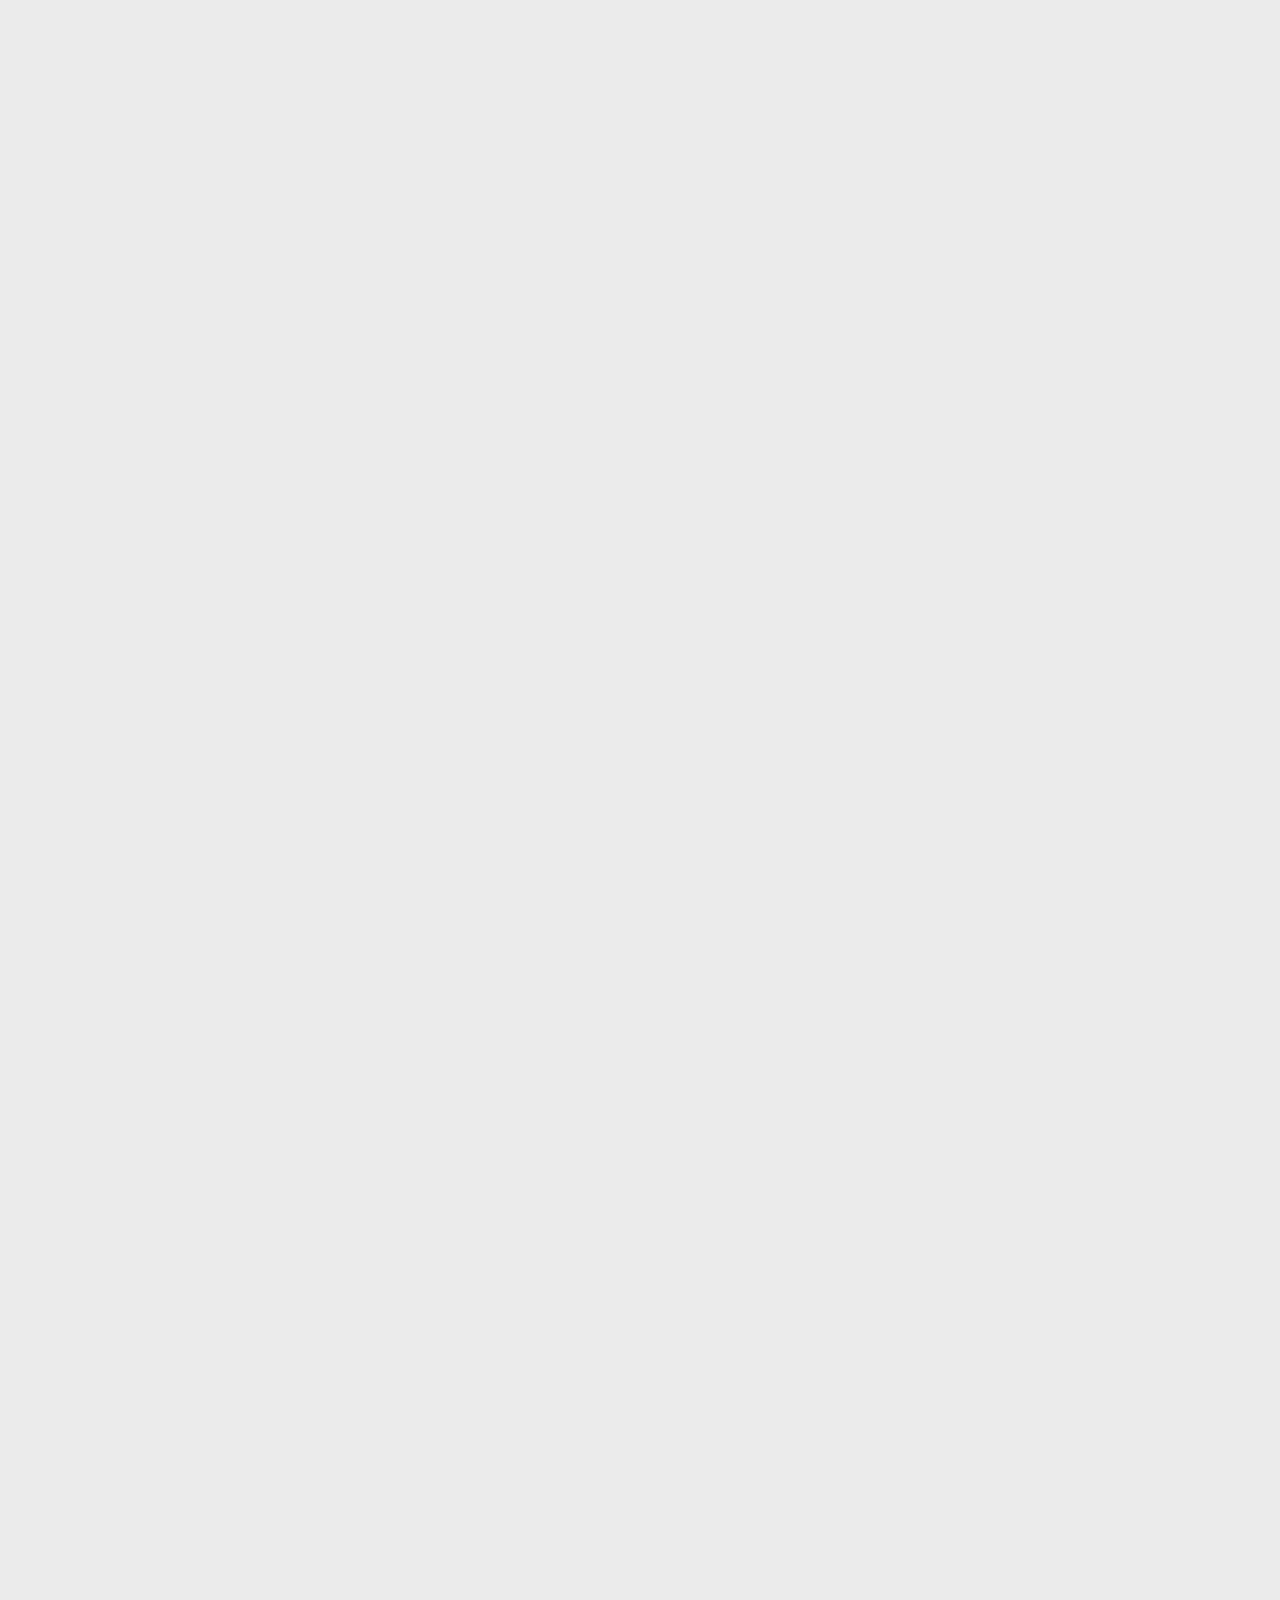
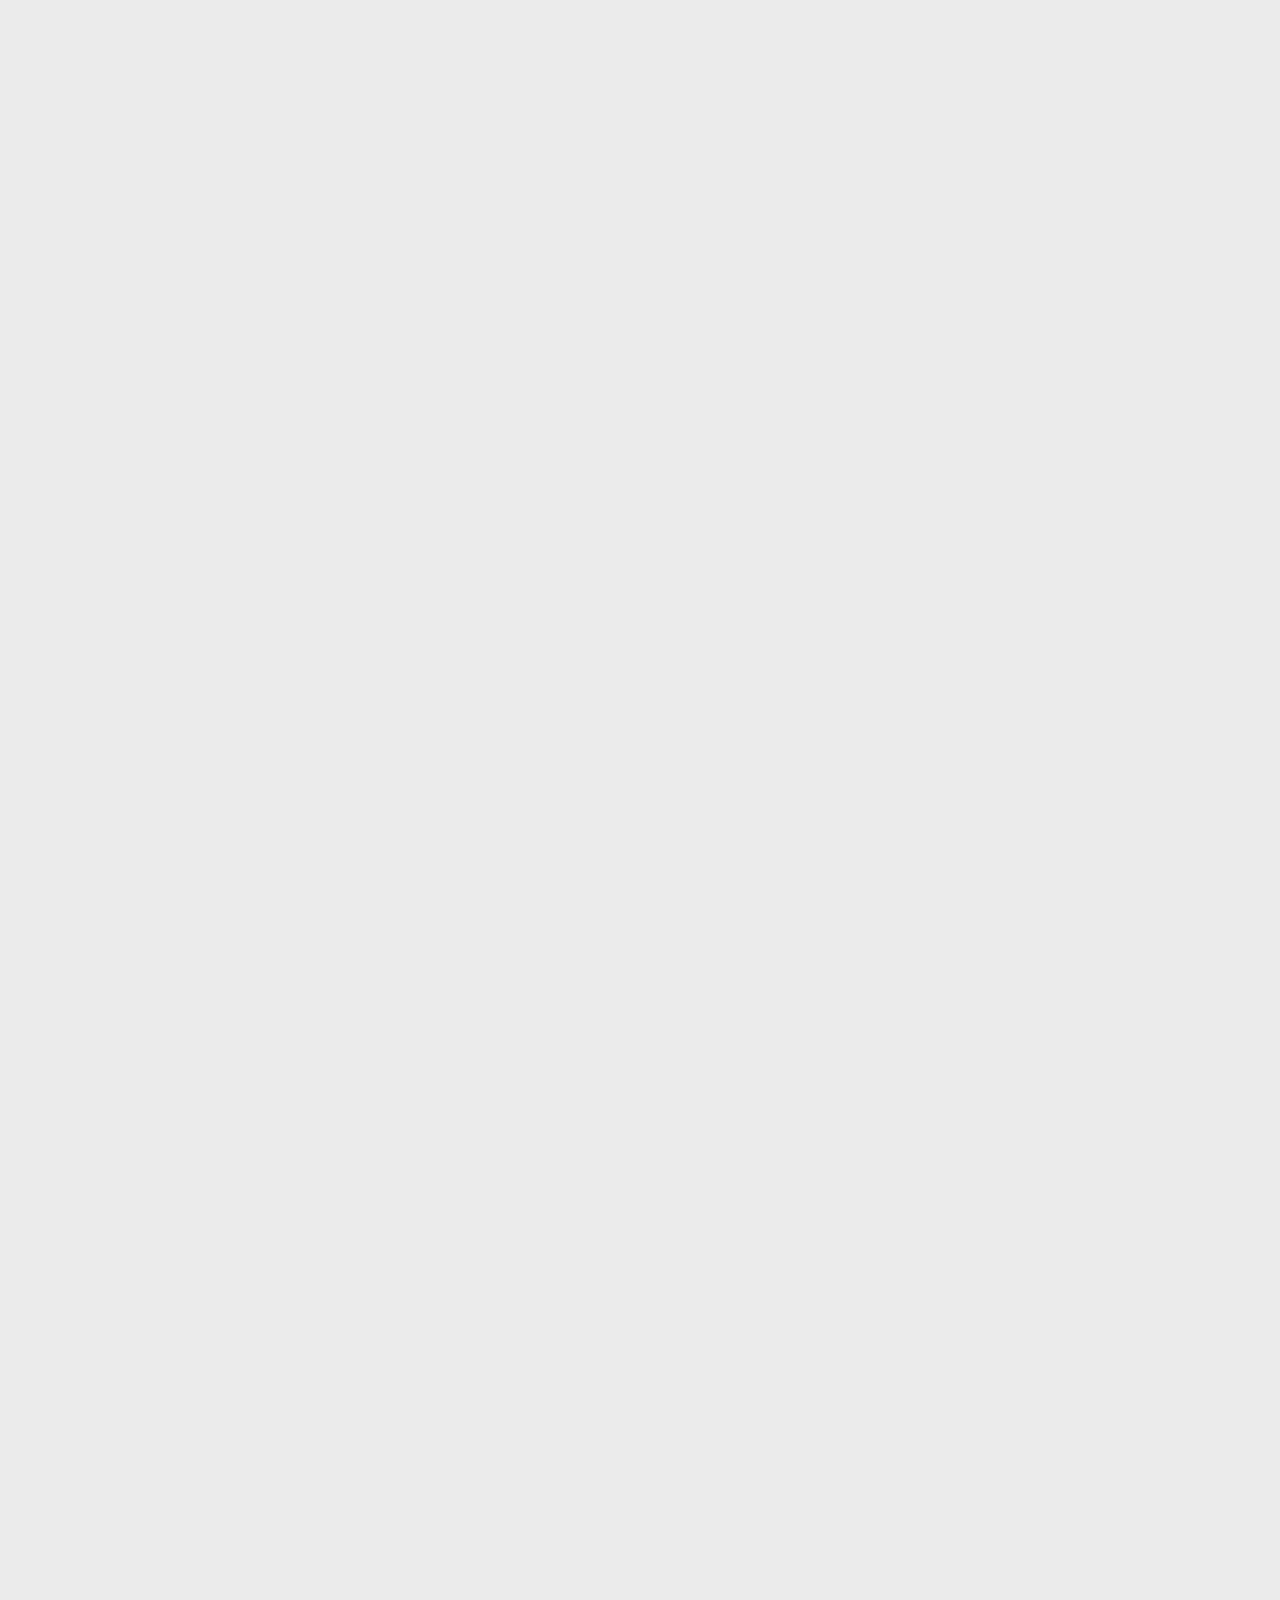
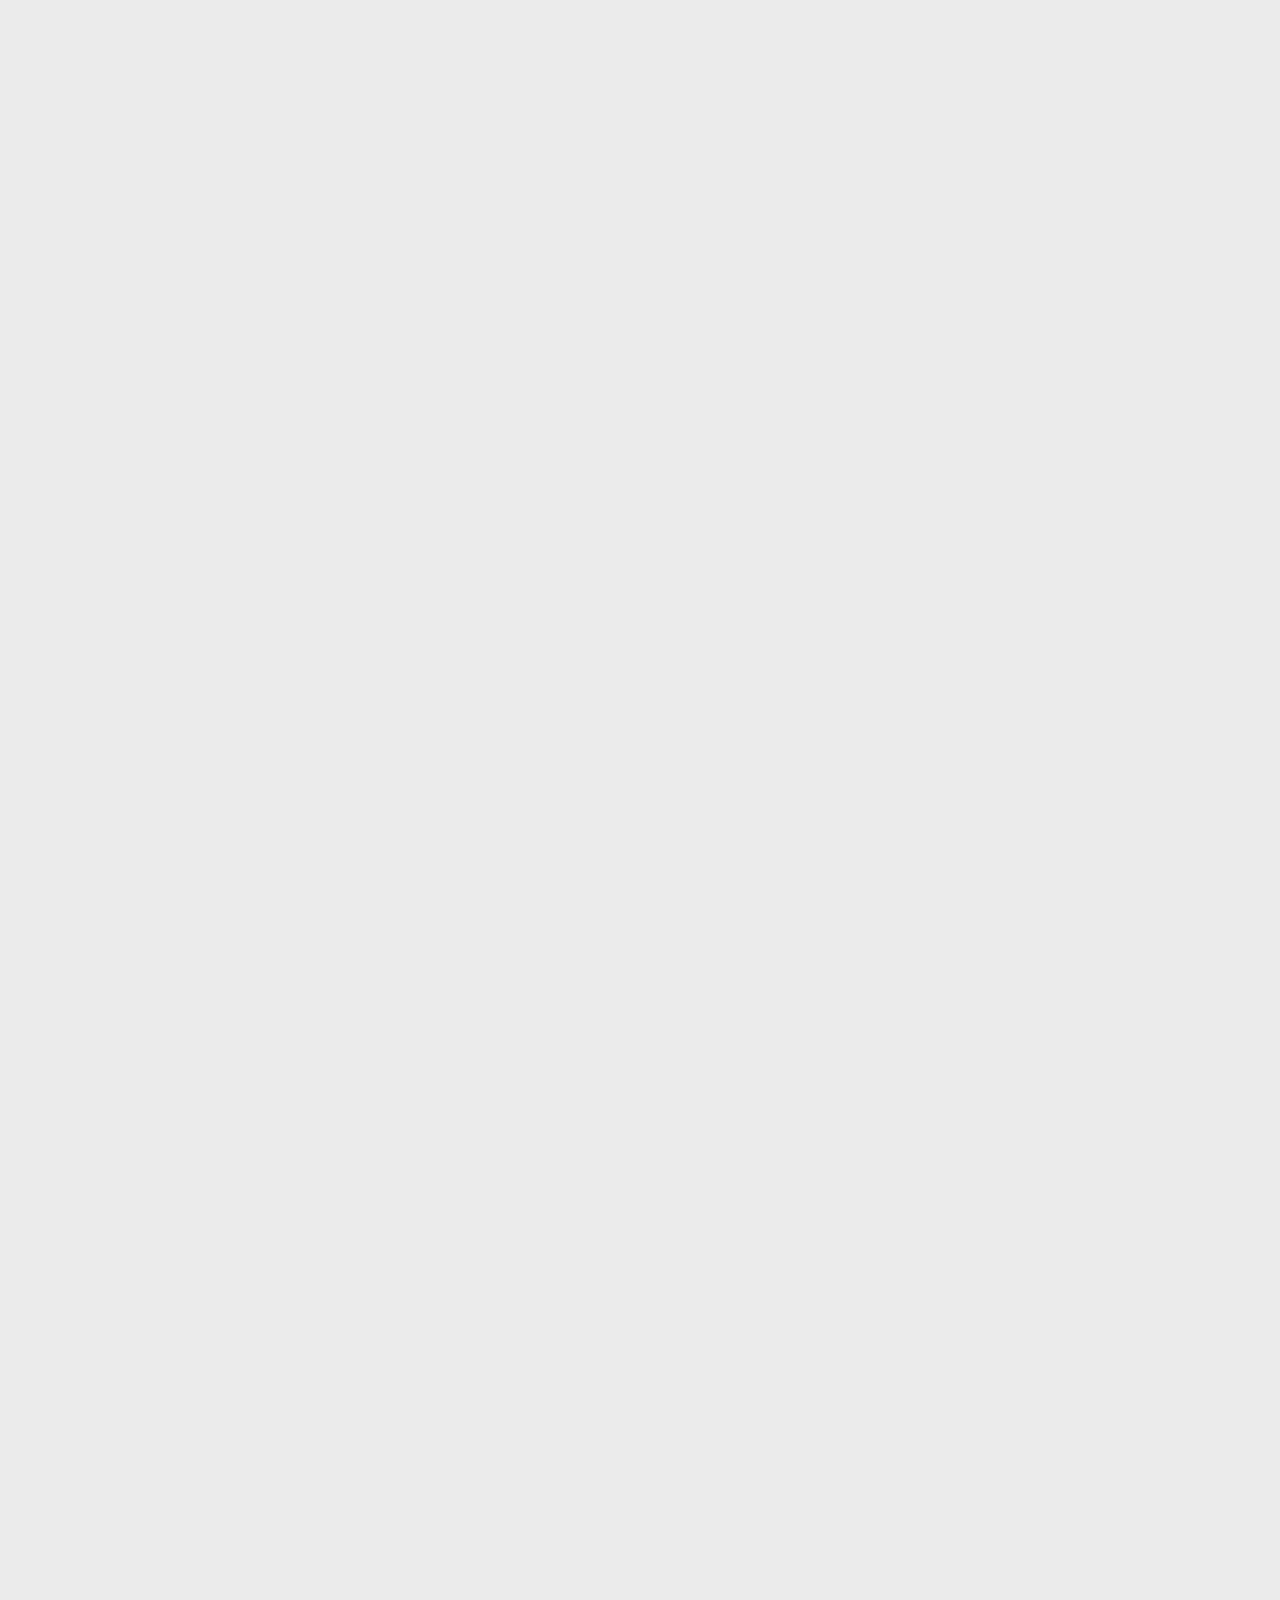
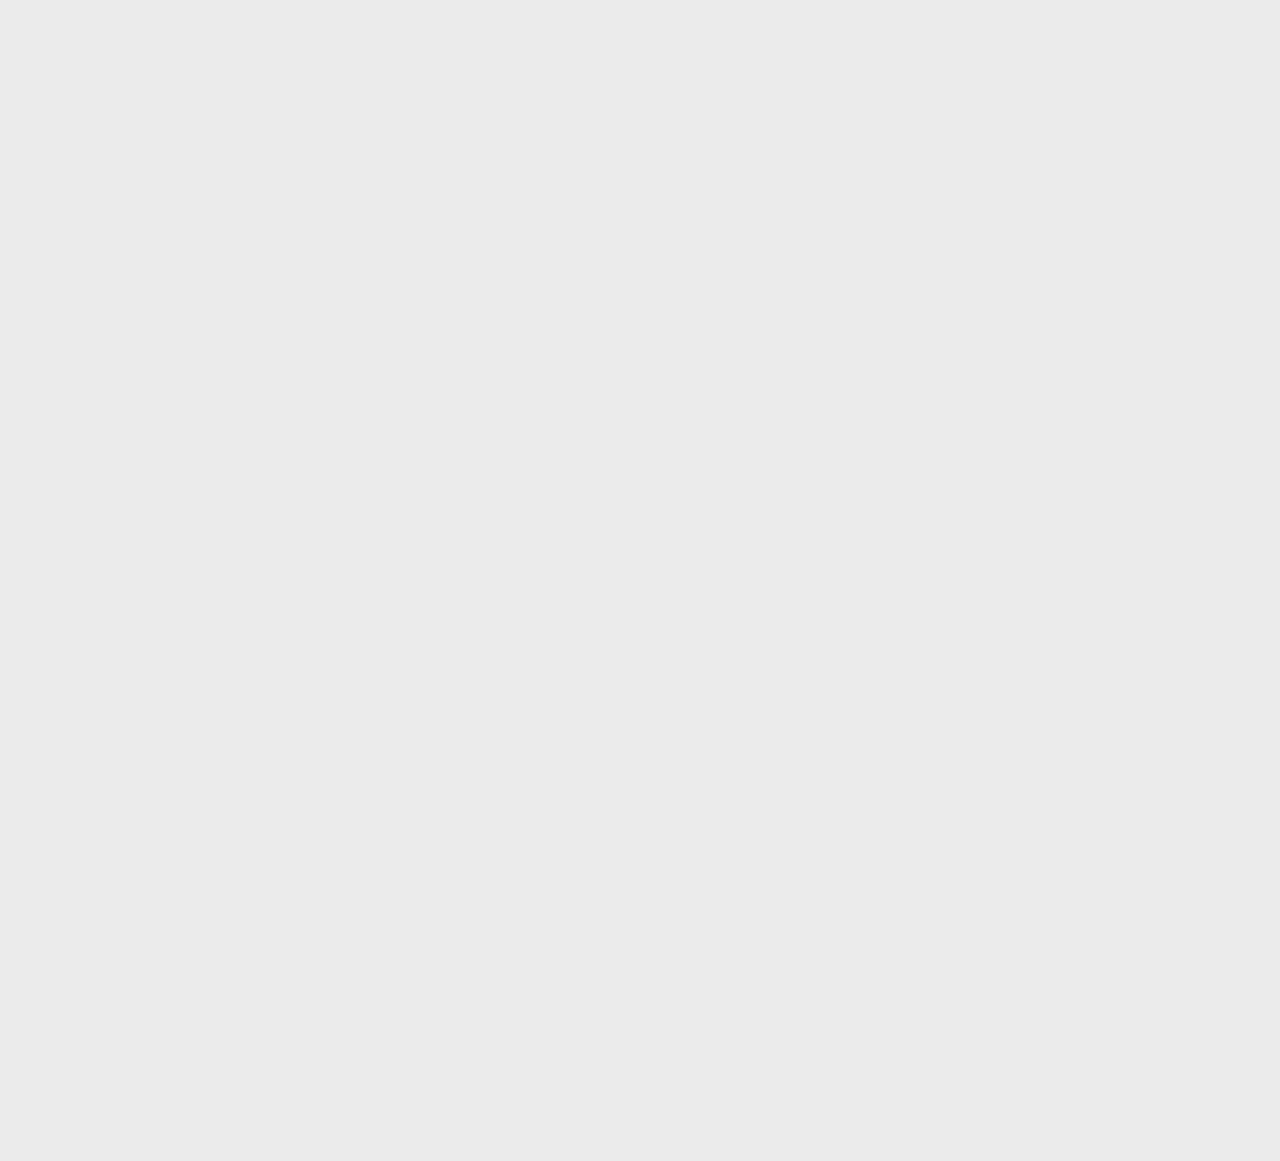
==== index.html @ 54cf33bc "m1: init copy from CSO" ====
<!DOCTYPE html PUBLIC "-//W3C//DTD XHTML 1.0 Transitional//EN" "http://www.w3.org/TR/xhtml1/DTD/xhtml1-transitional.dtd">
<!--[if lt IE 7]>		  <html class="no-js ie ie6 oldie" xmlns="http://www.w3.org/1999/xhtml"> <![endif]-->
<!--[if IE 7]>			  <html class="no-js ie ie7 oldie" xmlns="http://www.w3.org/1999/xhtml"> <![endif]-->
<!--[if IE 8]>			  <html class="no-js ie ie8 oldie" xmlns="http://www.w3.org/1999/xhtml"> <![endif]-->
<!--[if IE 9]>			  <html class="no-js ie ie9" xmlns="http://www.w3.org/1999/xhtml"> <![endif]-->
<!--[if (gte IE 9)><!-->  <html class="no-js" xmlns="http://www.w3.org/1999/xhtml"> <!--<![endif]-->
<head>
<meta http-equiv="Content-Type" content="text/html; charset=utf-8" />
<meta name="keywords" content="" />
<meta name="description" content="" />
<meta name="author" content="" />
<!-- IE optimized -->
<meta http-equiv="X-UA-Compatible" content="IE=edge,chrome=1" />
<!-- Mobile viewport optimized -->
<meta name="viewport" content="width=device-width,minimum-scale=1.0,maximum-scale=1.0" />
<!-- Base URL -->
<base href="" />
<!-- Title -->
<title>Catholic Schools Office - Diocese of Broken Bay</title>
<!-- Favicon -->
<link rel="shortcut icon" href="favicon.ico" />
<link rel="apple-touch-icon-precomposed" href="apple-touch-icon-precomposed.png" />
<!-- CSS:ICONS -->
<link type="text/css" rel="stylesheet" media="screen" href="_lib/icon/icon.css" />
<!--[if IE 7 ]><link type="text/css" rel="stylesheet" media="screen" href="_lib/icon/icon.ie7.css" /><![endif]-->
<!-- CSS:CORE -->
<link type="text/css" rel="stylesheet" media="screen" href="_lib/css/normalize.css" /><!-- normalize -->
<link type="text/css" rel="stylesheet" media="screen" href="_lib/css/common.css" /><!-- main -->
<link type="text/css" rel="stylesheet" media="screen" href="_lib/css/custom/content-viewport.css" /><!-- contentViewport -->
<link type="text/css" rel="stylesheet" media="print"  href="_lib/css/print.css" /><!-- print -->
<!-- CSS:LIBS -->
<link type="text/css" rel="stylesheet" media="screen" href="_lib/css/animate.custom.css" /><!-- animate -->
<link type="text/css" rel="stylesheet" media="screen" href="_lib/js/isotope/jquery.isotope.css" /><!-- isotope -->
<!-- CSS:CUSTOM -->
<style type="text/css">
	/*insert code here*/	
</style>
<!-- JS:VENDOR -->
<script type="text/javascript" src="_lib/js/modernizr.all.js"></script><!-- modernizr -->
<script type="text/javascript" src="_lib/js/respond.js"></script><!-- Respond -->
<script type="text/javascript" src="_lib/js/jquery-1.8.3.js"></script><!-- jQuery -->
<!-- JS:LIBS -->
<script type="text/javascript" src="_lib/js/jquery.cycle.js"></script><!-- Cycle -->
<script type="text/javascript" src="_lib/js/placeholders.js"></script><!-- placeholders -->
<script type="text/javascript" src="_lib/js/custom-form-elements.js"></script><!-- custom-form-elements -->
<script type="text/javascript" src="_lib/js/isotope/jquery.isotope.js"></script><!-- isotope -->
<!-- JS:FW -->
<script type="text/javascript" src="_lib/js/fw.utils.js"></script><!-- utils -->
<script type="text/javascript" src="_lib/js/fw.widgets.js"></script><!-- widgets -->
<script type="text/javascript" src="_lib/js/fw.media.js"></script><!-- media -->
<script type="text/javascript" src="_lib/js/common.js"></script><!-- main -->
<!-- JS:CUSTOM -->
<script type="text/javascript">
	/*insert code here*/	
</script>
</head>

<!-- BODY -->
<body id="home" class="ps">
<!-- DEBUG -->
<div id="debugInfo" class="nfp debug" data-on="" data-width=""></div>
<!-- LOADER -->
<i id="loader" class="icon icon-spinner icon-spin"></i>
<!-- PAGEBG-->
<div id="pageBg" class="nfp"><div id="pageBgArt"></div></div>
<!-- CONTAINER -->
<div id="container">
	<!-- HEADER -->
	<div id="header">
		<div class="padder">
			<!-- BRAND -->
			<a class="brand" href="index.html">
				<img class="crest" src="_lib/img/img-crest.png" width="90" height="70" alt="" />
				<span class="title">Community <i class="small">of</i> Catholic Schools</span>
				<span class="subtitle">Diocese of Broken Bay</span>
			</a><!-- /BRAND -->
			<!-- SEARCH -->
			<div id="topSearch" class="nfp">
				<form id="topSearchForm" action="content-search.html">
					<input placeholder="Search Site" />
					<a class="btnSearch" href="javascript:$('#topSearchForm').submit();"><i class="icon icon-search"></i></a>
				</form>
			</div><!-- /SEARCH -->
		</div>
	</div><!-- /HEADER -->
	<!-- NAV -->
	<div id="nav" class="nfp">
		<div class="padder">
			<a id="navSelect" href="#"><span class="label">Menu</span><i class="icon icon-reorder"></i></a>
			<div id="navItems"><!--
			--><a id="nav0" class="navItem" href="landing.html"><span class="label">About Us</span></a><!--
			--><a id="nav1" class="navItem" href="landing.html"><span class="label">Mission</span></a><!--
			--><a id="nav2" class="navItem" href="landing.html"><span class="label">Learning &amp; Teaching</span></a><!--
			--><a id="nav3" class="navItem" href="landing.html"><span class="label">Student Wellbeing</span></a><!--
			--><a id="nav4" class="navItem" href="schools.html"><span class="label">Schools</span></a><!--
			--><a id="nav5" class="navItem" href="content.html"><span class="label">Careers</span></a><!--
			--><a id="nav6" class="navItem" href="landing-news.html"><span class="label">News Centre</span></a><!--
			--><a id="nav7" class="navItem" href="content.html"><span class="label">Contact</span></a><!--
			--></div>
		</div>
	</div><!-- /NAV -->	
	<!-- BANNER -->
	<div id="banner" class="sizeXXXL shadow" data-autoplay="1">
		<img class="slide bgImg" src="___samples/ph-banner-XXXL.jpg" alt="" data-line="Lorum ipsum dolor" data-line-alt="magna carta dolorium" data-href="landing.html"/>
		<img class="slide bgImg" src="___samples/ph-banner-XXXL-2.jpg" alt="" data-line="Mackillop" data-line-alt="Catholic College" data-href="landing-news.html"/>
		<img class="slide bgImg" src="___samples/ph-banner-XXXL-3.jpg" alt="" data-line="Lorum ipsum dolor" data-line-alt="sit amet magna carta" data-href="content-forms.html"/>
		<img class="slide bgImg" src="___samples/ph-banner-XXXL-4.jpg" alt="" data-line="Organisational" data-line-alt="Structure" data-href="content-news-resource.html"/>
		<img class="slide bgImg" src="___samples/ph-banner-XXXL-5.jpg" alt="" data-line="Learning" data-line-alt="and Teaching" data-href="content-kitchensink.html"/>
		<div class="padder withButton">
			<!-- HEADLINE -->
			<h1 class="headline"><!--
				--><span>Lorum ipsum dolor</span><span class="break"></span><!--
				--><span class="alt">magna carta dolorium</span><span class="break"></span><!--
				--><a class="btnBox compact highlight btnMore" href="#"><span class="label">Find Out More</span><i class="iconInline right icon-angle-right"></i></a><span class="break"></span><!--
			--></h1>
			<!-- NOTICE -->
			<div id="notice">
				<div class="item grn">
					<h4 class="header bgc"><span class="label">Show Information for</span><i class="icon fwicon-view"></i></h4>
				</div>
			</div>
		</div>
		<!-- BUTTON SLIDE-->
		<a class="btnIcon btnSlide btnPrev" href="#"><i class="icon icon-chevron-left"></i></a>
		<a class="btnIcon btnSlide btnNext" href="#"><i class="icon icon-chevron-right"></i></a>
	</div><!-- /BANNER -->
	<!-- CONTENT -->
	<div id="content">
		<div id="utilsTop">
			<div class="padder clearfix">
				<!-- FILTER TABS -->
				<div id="filterTabs"><!--
					--><div class="bg"></div><!--
					--><div class="bg hoverbg"></div><!--
					--><a id="btnTab1" class="btnTab" href="#" data-filter=".parent">
						<i class="icon fwicon-group"></i>
						<span class="padder">
							<span class="title">Parents &amp; Students</span>
							<span class="desc">Aliquet egestas purus in vulpate, ligula ornare.</span>
						</span>
					</a><!--
					--><a id="btnTab2" class="btnTab" href="#" data-filter=".staff">
						<i class="icon fwicon-hat"></i>
						<span class="padder">
							<span class="title">Teachers &amp; Staff</span>
							<span class="desc">Duis aliquet egestas purus in vulpate ligula ornare.</span>
						</span>
					</a><!--
					--><a id="btnTab3" class="btnTab" href="#" data-filter="*">
						<i class="icon fwicon-globe"></i>
						<span class="padder">
							<span class="title">Community Members</span>
							<span class="desc">Sed auctor neque eu tellus rhoncus ut eleifend nibh.</span>
						</span>
					</a><!--
				--></div><!-- /FILTER TABS -->
			</div>
		</div>
		<div class="padder clearfix">
			<!-- MAIN -->
			<div id="main" class="home clearfix">
				
				<!-- COLFULL -->
				<div class="colFull mcenter isotopeContainer clearfix">	
					
					<!-- ITEM -->
					<div class="item tile red parent">
						<h4 class="header bgc"><span class="label">Content page</span></h4>
						<a class="content" href="content.html">
							<img class="imgThumb" src="___samples/ph-300x220.gif" width="300" height="220" alt="" />
							<span class="padder">
								<span class="p">Welcome to the Catholic Schools Office of the Diocese of Broken Bay located in Sydney, New South Wales, Australia. In this section roin quis dignissim congueonec congue.</span>
							</span>
						</a>
						<a class="btnItem hoverbgc" href="#"><i class="iconInline circle bgc left icon-star">&nbsp;</i><span class="label">STRATEGIC PLAN</span></a>
						<a class="btnItem hoverbgc" href="#"><i class="iconInline circle bgc left icon-sitemap">&nbsp;</i><span class="label">ORGANISATIONAL STRUCTURE</span></a>
						<a class="btnItem hoverbgc" href="#"><i class="iconInline circle bgc left icon-user">&nbsp;</i><span class="label">Diocesan schools board</span></a>
						<a class="btnItem hoverbgc" href="#"><i class="iconInline circle bgc left icon-book">&nbsp;</i><span class="label">Educational Services</span></a>
					</div><!-- /ITEM -->
					
					<!-- FIND SCHOOL -->
					<div id="findSchool" class="item tile grn">
						<h4 class="header bgc clearfix">
							<a class="btnText btnMapSearch fright" href="#"><span class="label">Map Search</span><i class="iconInline right fwicon-pin">&nbsp;</i></a>
							<span class="label">Find a School</span>
						</h4>
						<!-- FORM -->
						<form id="formFindSchool" class="padder lbgc formView clearfix" action="/">
							<fieldset id="fldset1">
								<input id="fmPostcode" name="fmPostcode" class="text" type="text" placeholder="Enter postcode" />
							</fieldset>
							<fieldset id="fldset2">
								<select id="fmFilter" name="fmFilter" class="styled" data-icon="icon fwicon-scroll">
									<option value="0">School Type</option>
									<option value="1">Primary</option>
									<option value="2">Secondary</option>
									<option value="3">K-12</option>
								</select>
							</fieldset>
							<fieldset id="fldset3" class="clearfix">
								<a class="btnIcon btnFormSearch" href="javascript:$('#fmFilter').submit();"><i class="icon icon-search"></i></a>
								<a class="btnText btnMapSearch" href="#"><span class="label">Map Search</span><i class="iconInline right fwicon-pin">&nbsp;</i></a>
							</fieldset>				
						</form><!-- /FORM -->	
					</div><!-- /FIND SCHOOL -->
					
					<!-- ITEM -->
					<div class="item tile ppl staff">
						<h4 class="header bgc"><span class="label">Search page</span></h4>
						<a class="content" href="content-search.html">
							<img class="imgThumb" src="___samples/ph-300x220.gif" width="300" height="220" alt="" />
							<span class="padder">
								<span class="p">Vivamus luctus urna sed urna ultricies ac tempor dui sagittis. In condime ntum facilisis porta. Sed nec diam.</span>
							</span>
						</a>
						<div class="padder">
							<p class="tags">
								<i class="iconInline c left fwicon-flag">&nbsp;</i>
								<a href="#">Staff,</a>
								<a href="#">Parents</a>
							</p>
						</div>	
					</div><!-- /ITEM -->
					
					<!-- RELATED -->
					<div id="relatedNews" class="item tile staff">
						<div class="item blu stack">
							<h4 class="header bgc"><span class="label">Related Articles</span></h4>
							<h2 class="headerFeat lbgc">
								<i class="icon fwicon-book-open">&nbsp;</i>
								<span class="label">Latest News</span>
							</h2>
						</div>
						<div class="item grn stack">
							<a class="content" href="#">
								<span class="padder">
									<span class="title">Every Child Counts' at Catholic schools</span>
									<span class="p">Catholic Schools in the Diocese of Broken Bay will celebrate Catholic Schools Week from March 10 to 16 with a host of activities and events designed to highlight the theme, 'Every Child Counts'.</span>
								</span>
							</a>
							<div class="padder">
								<p class="tags">
									<i class="iconInline c left fwicon-calendar">&nbsp;</i>
									<span class="tag">26 Apr, 2013</span>
								</p>
							</div>
						</div>
						<div class="item grn stack">
							<a class="content" href="#">
								<span class="padder">
									<span class="title">College Name and Principal Announced for New Catholic College at Lake Munmorah</span>
									<span class="p">Rain, wind and cold weather didn't deter potential students, parents or the Bishop of Broken Bay, Most Rev David Walker as they gathered to celebrate a new Catholic high school at Lake Munmorah.</span>
								</span>
							</a>
							<div class="padder">
								<p class="tags">
									<i class="iconInline c left fwicon-calendar">&nbsp;</i>
									<span class="tag">26 Apr, 2013 - 26 Nov, 2013</span>
								</p>
							</div>
						</div>
						<div class="item stack">
							<a class="header"><span class="label">View All News Items</span><i class="icon icon-angle-right">&nbsp;</i></a>
						</div>
					</div><!-- /RELATED -->
					
					<!-- ITEM -->
					<div class="item tile org staff">
						<h4 class="header bgc"><span class="label">Content Resource page</span></h4>
						<a class="content" href="content-resource.html">
							<img class="imgThumb" src="___samples/ph-300x220.gif" width="300" height="220" alt="" />
							<span class="padder">
								<span class="title">Proin quis tortor orci etiam risus et justo dignissim</span>
								<span class="p">In pellentesque faucibus vestibulum. Nulla at nulla justo, eget luctus tortor. Nulla facilisi. Duis aliquet egestas purus in blandit.</span>
							</span>
						</a>
						<a class="btnItem hoverbgc" href="#"><i class="iconInline circle bgc left icon-star">&nbsp;</i><span class="label">OFFICE OF THE DIRECTOR</span></a>
					</div><!-- /ITEM -->
					
					<!-- ITEM -->
					<div class="item tile air parent">
						<h4 class="header bgc"><span class="label">News Resource page</span></h4>
						<a class="content" href="content-news-resource.html">
							<img class="imgThumb" src="___samples/ph-300x220.gif" width="300" height="220" alt="" />
							<span class="padder">
								<span class="title">Donec congue lacinia dui, a porttitor lectus condimentum</span>
								<span class="p">Lorem ipsum dolor sit amet, consectetur adipiscing elit. Vivamus tempor dui sagittisIn condimentum euismod semper, magna diam.</span>
							</span>
						</a>
						<div class="padder">
							<p class="tags">
								<i class="iconInline c left fwicon-flag">&nbsp;</i>
								<a href="#">Staff,</a>
								<a href="#">Everyone</a>
							</p>
						</div>	
					</div><!-- /ITEM -->
					
					<!-- ITEM -->
					<div class="item tile sky parent">
						<h4 class="header bgc"><span class="label">Events listing page</span></h4>
						<a class="content" href="content-event-list.html">
							<img class="imgThumb" src="___samples/ph-300x220.gif" width="300" height="220" alt="" /><span class="imgThumbOver"></span>
							<span class="padder">
								<span class="p">Vivamus luctus urna sed urna ultricies ac tempor dui sagittis. In condime ntum facilisis porta. Sed nec diam. In condime ntum facilisis porta. Sed nec diam.</span>
							</span>
						</a>
						<div class="padder">
							<p class="tags">
								<i class="iconInline c left fwicon-flag">&nbsp;</i>
								<a href="#">Students,</a>
								<a href="#">Parents,</a>
								<a href="#">News,</a>
								<a href="#">Video,</a>
								<a href="#">Media Content</a>
							</p>
						</div>				
					</div><!-- /ITEM -->
					
					<!-- ITEM -->
					<div class="item tile grn staff">
						<h4 class="header bgc"><span class="label">Forms</span></h4>
						<a class="content" href="content-forms.html">
							<img class="imgThumb" src="___samples/ph-300x220.gif" width="300" height="220" alt="" />
							<span class="padder">
								<span class="p">Nullam in dui mauris. Vivamus hendrerit arcu sed erat molestie vehicula. Vivamus luctus urna sed urna ultricies ac tempor dui sagittis. In condime ntum facilisis porta. Sed nec diam.</span>
							</span>
						</a>
						<div class="padder">
							<p class="tags">
								<i class="iconInline c left fwicon-flag">&nbsp;</i>
								<a href="#">Staff,</a>
								<a href="#">Parents</a>
							</p>
						</div>	
					</div><!-- /ITEM -->
					
					<!-- ITEM -->
					<div class="item tile blu parent">
						<h4 class="header bgc"><span class="label">Kitchen Sink</span></h4>
						<a class="content" href="content-kitchensink.html">
							<img class="imgThumb" src="___samples/ph-300x220.gif" width="300" height="220" alt="" />
							<span class="padder">
								<span class="p">In condime ntum facilisis porta. Sed nec diam.</span>
							</span>
						</a>
						<div class="padder">
							<p class="tags">
								<i class="iconInline c left fwicon-flag">&nbsp;</i>
								<a href="#">Students,</a>
								<a href="#">Parents,</a>
								<a href="#">News,</a>
								<a href="#">Video,</a>
								<a href="#">Media Content</a>
							</p>
						</div>				
					</div><!-- /ITEM -->								
					
				</div><!-- /COLFULL -->
				
			</div><!-- /MAIN -->
		</div>
	</div><!-- /CONTENT -->
	<!-- MEGAFOOTER -->
	<div id="megafooter">
		<div class="padder clearfix">
			<div id="megafooterInfoBg"></div>
			<div id="megafooterLinks" class="clearfix">
				<div class="col3a">
					<h4 class="heading">About Us</h4>
					<ul class="links">
						<li><a href="#">Overview</a></li>
						<li><a href="#">Director's Message</a></li>
						<li><a href="#">Strategic Plan</a></li>
						<li><a href="#">Organisational Structure</a></li>
						<li><a href="#">Diocesan Schools Board</a></li>
						<li><a href="#">Mission Services</a></li>
						<li><a href="#">Educational Services</a></li>
						<li><a href="#">ICLT Services</a></li>
						<li><a href="#">Human Services</a></li>
						<li><a href="#">Financial Services</a></li>
						<li><a href="#">Contacts</a></li>
					</ul>
					<h4 class="heading">Mission</h4>
					<ul class="links">
						<li><a href="#">Catholic Identity</a></li>
						<li><a href="#">Mission and Values</a></li>
						<li><a href="#">Bishop's Message</a></li>
						<li><a href="#">Catholic Worldview Lorem Ipsum Dolor</a></li>
						<li><a href="#">Other Issues</a></li>
						<li><a href="#">Synod Outcomes</a></li>
						<li><a href="#">Faith Formation</a></li>
					</ul>
				</div>
				<div class="col3b">
					<h4 class="heading">Learning &amp; Teaching</h4>
					<ul class="links">
						<li><a href="#">Curriculum Overview</a></li>
						<li><a href="#">Religious Education</a></li>
						<li><a href="#">Literacy</a></li>
						<li><a href="#">Numeracy</a></li>
						<li><a href="#">Technology</a></li>
						<li><a href="#">National Testing</a></li>
						<li><a href="#">Leading Learning</a></li>
						<li><a href="#">Special Needs</a></li>
						<li><a href="#">Gifted Education</a></li>
						<li><a href="#">Aboriginal Education</a></li>
						<li><a href="#">Policies and Procedures</a></li>
					</ul>
					<h4 class="heading">Student Wellbeing</h4>
					<ul class="links">
						<li><a href="#">School Culture</a></li>
						<li><a href="#">Policies and Procedures</a></li>
						<li><a href="#">Professional Learning</a></li>
						<li><a href="#">Positive Behaviour</a></li>
						<li><a href="#">Cyber Safety</a></li>
						<li><a href="#">Safe School Curriculum</a></li>
						<li><a href="#">Healthy Lifestyle</a></li>
						<li><a href="#">Early Intervention</a></li>
						<li><a href="#">Student Support</a></li>
						<li><a href="#">Parent Engagement</a></li>
						<li><a href="#">Community Parterships</a></li>
					</ul>
				</div>
				<div class="col3c">
					<h4 class="heading">Schools</h4>
					<ul class="links">
						<li><a href="#">Overview</a></li>
						<li><a href="#">Primary Schools</a></li>
						<li><a href="#">Secondary Schools</a></li>
						<li><a href="#">Term Dates</a></li>
						<li><a href="#">School Improvement</a></li>
						<li><a href="#">Diocesan Parents Council</a></li>
						<li><a href="#">CASTnet</a></li>
						<li><a href="#">Policies and Procedures</a></li>
						<li><a href="#">Open Days</a></li>
						<li><a href="#">School News</a></li>
					</ul>
					<h4 class="heading">News Centre</h4>
					<ul class="links">
						<li><a href="#">Latest News</a></li>
						<li><a href="#">School News</a></li>
						<li><a href="#">Calendar of Events</a></li>
						<li><a href="#">Term Dates</a></li>
						<li><a href="#">Open Days</a></li>
						<li><a href="#">Annual Reports</a></li>
						<li><a href="#">Broken Bay News</a></li>
					</ul>
				</div>
			</div>
			<div id="megafooterInfo">
				<div class="brand">
					<img class="crest" src="_lib/img/img-crest-invert.png" width="90" height="70" alt="" />
					<span class="title">Community <i class="small">of</i> Catholic Schools</span>
					<span class="subtitle">Diocese of Broken Bay</span>
				</div>
				<div class="contact">
					<p>Caroline Chisholm Centre<br />Building 2, 423 Pennant Hills Rd,<br />Pennant Hills NSW 2120</p>
					<p>PO BOX 967<br />Pennant Hills NSW 1715</p>
					<p>Phone +61 (0)2 9847 0000<br />Fax +61 (0)2 9847 0001<br />Email <a class="underline" href="mailto:cso@dbb.catholic.edu.au">cso@dbb.catholic.edu.au</a></p>
					<p class="social"><span class="label">Follow Us</span><a href="#"><i class="iconInline circle icon-facebook"></i></a><a href="#"><i class="iconInline circle icon-twitter"></i></a><a href="#"><i class="iconInline circle icon-youtube"></i></a></p>
				</div>
			</div>
		</div>
	</div><!-- /MEGAFOOTER -->
	<!-- FOOTER -->
	<div id="footer">
		<div class="padder">
			<ul id="footerLinks" class="clearfix">
				<li>&copy; Catholic Schools Office 2013</li>
				<li><a href="#">Contact Us</a></li>
				<li><a href="#">Terms of Use</a></li>
				<li><a href="#" target="_blank">Login</a></li>
			</ul>
			<a id="btnFW" class="ir" href="http://www.fraynework.com.au" target="_blank"><strong>fraynework</strong>&nbsp;<em>enabled</em></a>
		</div>
	</div><!-- /FOOTER -->
</div><!-- /CONTAINER -->
</body>
</html>
---- _lib/icon/icon.css ----
@charset "utf-8";
/* ----------------------------------------------------------------------------------- 
   @font-face definition
   ----------------------------------------------------------------------------------- */

/* FontAwesome */
@font-face {
	font-family:"FontAwesome";
	src:url('fontawesome-webfont.eot');
	src:url('fontawesome-webfont.eot?#iefix') format('embedded-opentype'),
		url('fontawesome-webfont.woff') format('woff'),
		url('fontawesome-webfont.ttf') format('truetype'),
		url('fontawesome-webfont.svg#fontawesomeregular') format('svg');
	font-weight:normal;
	font-style:normal; }

/* fwicon */
@font-face {
	font-family:"fwicon";
	src:url('fwicon.eot');
	src:url('fwicon.eot?#iefix') format('embedded-opentype'),
		url('fwicon.woff') format('woff'),
		url('fwicon.ttf') format('truetype'),
		url('fwicon.svg#fwicon') format('svg');
	font-weight:normal;
	font-style:normal; }

/* force chrome to render SVG font */
@media screen and (-webkit-min-device-pixel-ratio:0) {
    @font-face {
        font-family:"FontAwesome";
		src:url('fontawesome-webfont.svg#fontawesomeregular') format('svg');
    }
    @font-face {
        font-family:"fwicon";
		src:url('fwicon.svg#fwicon') format('svg');
    }
}

/* ----------------------------------------------------------------------------------- 
   icon generic
   ----------------------------------------------------------------------------------- */

/* common */
[class^="icon-"]:before,
[class*=" icon-"]:before,
[class^="fwicon-"]:before,
[class*=" fwicon-"]:before { 
	font-style:normal;
	font-weight:normal;
	text-align:center;
	text-decoration:none;
	-webkit-font-smoothing:antialiased;
	speak:none; }

/* FontAwesome */
[class^="icon-"]:before,
[class*=" icon-"]:before { font-family:'FontAwesome'; }

/* fwicon */
[class^="fwicon-"]:before,
[class*=" fwicon-"]:before { font-family:'fwicon'; }	

/* ----------------------------------------------------------------------------------- 
   FontAwesome classes 3.2
   ----------------------------------------------------------------------------------- */

/*  Font Awesome uses the Unicode Private Use Area (PUA) to ensure screen
    readers do not read off random characters that represent icons */
.icon-glass:before								{ content: "\f000"; }
.icon-music:before								{ content: "\f001"; }
.icon-search:before								{ content: "\f002"; }
.icon-envelope:before							{ content: "\f003"; }
.icon-heart:before								{ content: "\f004"; }
.icon-star:before								{ content: "\f005"; }
.icon-star-empty:before							{ content: "\f006"; }
.icon-user:before								{ content: "\f007"; }
.icon-film:before								{ content: "\f008"; }
.icon-th-large:before							{ content: "\f009"; }
.icon-th:before									{ content: "\f00a"; }
.icon-th-list:before							{ content: "\f00b"; }
.icon-ok:before									{ content: "\f00c"; }
.icon-remove:before								{ content: "\f00d"; }
.icon-zoom-in:before							{ content: "\f00e"; }
.icon-zoom-out:before							{ content: "\f010"; }
.icon-off:before								{ content: "\f011"; }
.icon-signal:before								{ content: "\f012"; }
.icon-cog:before								{ content: "\f013"; }
.icon-trash:before								{ content: "\f014"; }
.icon-home:before								{ content: "\f015"; }
.icon-file:before								{ content: "\f016"; }
.icon-time:before								{ content: "\f017"; }
.icon-road:before								{ content: "\f018"; }
.icon-download-alt:before						{ content: "\f019"; }
.icon-download:before							{ content: "\f01a"; }
.icon-upload:before								{ content: "\f01b"; }
.icon-inbox:before								{ content: "\f01c"; }
.icon-play-circle:before						{ content: "\f01d"; }
.icon-repeat:before								{ content: "\f01e"; }
/* \f020 doesn't work in Safari. all shifted one down */
.icon-refresh:before							{ content: "\f021"; }
.icon-list-alt:before            				{ content: "\f022"; }
.icon-lock:before                				{ content: "\f023"; }
.icon-flag:before                				{ content: "\f024"; }
.icon-headphones:before          				{ content: "\f025"; }
.icon-volume-off:before          				{ content: "\f026"; }
.icon-volume-down:before         				{ content: "\f027"; }
.icon-volume-up:before           				{ content: "\f028"; }
.icon-qrcode:before              				{ content: "\f029"; }
.icon-barcode:before             				{ content: "\f02a"; }
.icon-tag:before                 				{ content: "\f02b"; }
.icon-tags:before                				{ content: "\f02c"; }
.icon-book:before                				{ content: "\f02d"; }
.icon-bookmark:before            				{ content: "\f02e"; }
.icon-print:before               				{ content: "\f02f"; }
.icon-camera:before              				{ content: "\f030"; }
.icon-font:before                				{ content: "\f031"; }
.icon-bold:before                				{ content: "\f032"; }
.icon-italic:before              				{ content: "\f033"; }
.icon-text-height:before         				{ content: "\f034"; }
.icon-text-width:before          				{ content: "\f035"; }
.icon-align-left:before          				{ content: "\f036"; }
.icon-align-center:before        				{ content: "\f037"; }
.icon-align-right:before         				{ content: "\f038"; }
.icon-align-justify:before       				{ content: "\f039"; }
.icon-list:before                				{ content: "\f03a"; }
.icon-indent-left:before         				{ content: "\f03b"; }
.icon-indent-right:before        				{ content: "\f03c"; }
.icon-facetime-video:before      				{ content: "\f03d"; }
.icon-picture:before             				{ content: "\f03e"; }
.icon-pencil:before              				{ content: "\f040"; }
.icon-map-marker:before          				{ content: "\f041"; }
.icon-adjust:before              				{ content: "\f042"; }
.icon-tint:before                				{ content: "\f043"; }
.icon-edit:before                				{ content: "\f044"; }
.icon-share:before               				{ content: "\f045"; }
.icon-check:before               				{ content: "\f046"; }
.icon-move:before                				{ content: "\f047"; }
.icon-step-backward:before       				{ content: "\f048"; }
.icon-fast-backward:before       				{ content: "\f049"; }
.icon-backward:before            				{ content: "\f04a"; }
.icon-play:before                				{ content: "\f04b"; }
.icon-pause:before               				{ content: "\f04c"; }
.icon-stop:before                				{ content: "\f04d"; }
.icon-forward:before             				{ content: "\f04e"; }
.icon-fast-forward:before        				{ content: "\f050"; }
.icon-step-forward:before        				{ content: "\f051"; }
.icon-eject:before               				{ content: "\f052"; }
.icon-chevron-left:before        				{ content: "\f053"; }
.icon-chevron-right:before       				{ content: "\f054"; }
.icon-plus-sign:before           				{ content: "\f055"; }
.icon-minus-sign:before          				{ content: "\f056"; }
.icon-remove-sign:before         				{ content: "\f057"; }
.icon-ok-sign:before             				{ content: "\f058"; }
.icon-question-sign:before       				{ content: "\f059"; }
.icon-info-sign:before           				{ content: "\f05a"; }
.icon-screenshot:before          				{ content: "\f05b"; }
.icon-remove-circle:before       				{ content: "\f05c"; }
.icon-ok-circle:before           				{ content: "\f05d"; }
.icon-ban-circle:before          				{ content: "\f05e"; }
.icon-arrow-left:before          				{ content: "\f060"; }
.icon-arrow-right:before         				{ content: "\f061"; }
.icon-arrow-up:before            				{ content: "\f062"; }
.icon-arrow-down:before          				{ content: "\f063"; }
.icon-share-alt:before           				{ content: "\f064"; }
.icon-resize-full:before         				{ content: "\f065"; }
.icon-resize-small:before        				{ content: "\f066"; }
.icon-plus:before                				{ content: "\f067"; }
.icon-minus:before               				{ content: "\f068"; }
.icon-asterisk:before            				{ content: "\f069"; }
.icon-exclamation-sign:before    				{ content: "\f06a"; }
.icon-gift:before                				{ content: "\f06b"; }
.icon-leaf:before                				{ content: "\f06c"; }
.icon-fire:before                				{ content: "\f06d"; }
.icon-eye-open:before            				{ content: "\f06e"; }
.icon-eye-close:before           				{ content: "\f070"; }
.icon-warning-sign:before        				{ content: "\f071"; }
.icon-plane:before               				{ content: "\f072"; }
.icon-calendar:before            				{ content: "\f073"; }
.icon-random:before              				{ content: "\f074"; }
.icon-comment:before             				{ content: "\f075"; }
.icon-magnet:before              				{ content: "\f076"; }
.icon-chevron-up:before          				{ content: "\f077"; }
.icon-chevron-down:before        				{ content: "\f078"; }
.icon-retweet:before             				{ content: "\f079"; }
.icon-shopping-cart:before       				{ content: "\f07a"; }
.icon-folder-close:before        				{ content: "\f07b"; }
.icon-folder-open:before         				{ content: "\f07c"; }
.icon-resize-vertical:before     				{ content: "\f07d"; }
.icon-resize-horizontal:before   				{ content: "\f07e"; }
.icon-bar-chart:before           				{ content: "\f080"; }
.icon-twitter-sign:before        				{ content: "\f081"; }
.icon-facebook-sign:before       				{ content: "\f082"; }
.icon-camera-retro:before        				{ content: "\f083"; }
.icon-key:before                 				{ content: "\f084"; }
.icon-cogs:before                				{ content: "\f085"; }
.icon-comments:before            				{ content: "\f086"; }
.icon-thumbs-up:before           				{ content: "\f087"; }
.icon-thumbs-down:before         				{ content: "\f088"; }
.icon-star-half:before           				{ content: "\f089"; }
.icon-heart-empty:before         				{ content: "\f08a"; }
.icon-signout:before             				{ content: "\f08b"; }
.icon-linkedin-sign:before       				{ content: "\f08c"; }
.icon-pushpin:before             				{ content: "\f08d"; }
.icon-external-link:before       				{ content: "\f08e"; }
.icon-signin:before              				{ content: "\f090"; }
.icon-trophy:before              				{ content: "\f091"; }
.icon-github-sign:before         				{ content: "\f092"; }
.icon-upload-alt:before          				{ content: "\f093"; }
.icon-lemon:before               				{ content: "\f094"; }
.icon-phone:before               				{ content: "\f095"; }
.icon-check-empty:before         				{ content: "\f096"; }
.icon-bookmark-empty:before      				{ content: "\f097"; }
.icon-phone-sign:before          				{ content: "\f098"; }
.icon-twitter:before             				{ content: "\f099"; }
.icon-facebook:before            				{ content: "\f09a"; }
.icon-github:before              				{ content: "\f09b"; }
.icon-unlock:before              				{ content: "\f09c"; }
.icon-credit-card:before         				{ content: "\f09d"; }
.icon-rss:before                 				{ content: "\f09e"; }
.icon-hdd:before                 				{ content: "\f0a0"; }
.icon-bullhorn:before            				{ content: "\f0a1"; }
.icon-bell:before                				{ content: "\f0a2"; }
.icon-certificate:before         				{ content: "\f0a3"; }
.icon-hand-right:before          				{ content: "\f0a4"; }
.icon-hand-left:before           				{ content: "\f0a5"; }
.icon-hand-up:before             				{ content: "\f0a6"; }
.icon-hand-down:before           				{ content: "\f0a7"; }
.icon-circle-arrow-left:before   				{ content: "\f0a8"; }
.icon-circle-arrow-right:before  				{ content: "\f0a9"; }
.icon-circle-arrow-up:before     				{ content: "\f0aa"; }
.icon-circle-arrow-down:before   				{ content: "\f0ab"; }
.icon-globe:before               				{ content: "\f0ac"; }
.icon-wrench:before              				{ content: "\f0ad"; }
.icon-tasks:before               				{ content: "\f0ae"; }
.icon-filter:before              				{ content: "\f0b0"; }
.icon-briefcase:before           				{ content: "\f0b1"; }
.icon-fullscreen:before          				{ content: "\f0b2"; }
.icon-group:before               				{ content: "\f0c0"; }
.icon-link:before                				{ content: "\f0c1"; }
.icon-cloud:before               				{ content: "\f0c2"; }
.icon-beaker:before              				{ content: "\f0c3"; }
.icon-cut:before                 				{ content: "\f0c4"; }
.icon-copy:before                				{ content: "\f0c5"; }
.icon-paper-clip:before          				{ content: "\f0c6"; }
.icon-save:before                				{ content: "\f0c7"; }
.icon-sign-blank:before          				{ content: "\f0c8"; }
.icon-reorder:before             				{ content: "\f0c9"; }
.icon-list-ul:before             				{ content: "\f0ca"; }
.icon-list-ol:before             				{ content: "\f0cb"; }
.icon-strikethrough:before       				{ content: "\f0cc"; }
.icon-underline:before           				{ content: "\f0cd"; }
.icon-table:before               				{ content: "\f0ce"; }
.icon-magic:before               				{ content: "\f0d0"; }
.icon-truck:before               				{ content: "\f0d1"; }
.icon-pinterest:before           				{ content: "\f0d2"; }
.icon-pinterest-sign:before      				{ content: "\f0d3"; }
.icon-google-plus-sign:before    				{ content: "\f0d4"; }
.icon-google-plus:before         				{ content: "\f0d5"; }
.icon-money:before               				{ content: "\f0d6"; }
.icon-caret-down:before          				{ content: "\f0d7"; }
.icon-caret-up:before            				{ content: "\f0d8"; }
.icon-caret-left:before          				{ content: "\f0d9"; }
.icon-caret-right:before         				{ content: "\f0da"; }
.icon-columns:before             				{ content: "\f0db"; }
.icon-sort:before                				{ content: "\f0dc"; }
.icon-sort-down:before           				{ content: "\f0dd"; }
.icon-sort-up:before             				{ content: "\f0de"; }
.icon-envelope-alt:before        				{ content: "\f0e0"; }
.icon-linkedin:before            				{ content: "\f0e1"; }
.icon-undo:before                				{ content: "\f0e2"; }
.icon-legal:before               				{ content: "\f0e3"; }
.icon-dashboard:before           				{ content: "\f0e4"; }
.icon-comment-alt:before         				{ content: "\f0e5"; }
.icon-comments-alt:before        				{ content: "\f0e6"; }
.icon-bolt:before                				{ content: "\f0e7"; }
.icon-sitemap:before             				{ content: "\f0e8"; }
.icon-umbrella:before            				{ content: "\f0e9"; }
.icon-paste:before               				{ content: "\f0ea"; }
.icon-lightbulb:before           				{ content: "\f0eb"; }
.icon-exchange:before            				{ content: "\f0ec"; }
.icon-cloud-download:before      				{ content: "\f0ed"; }
.icon-cloud-upload:before        				{ content: "\f0ee"; }
.icon-user-md:before             				{ content: "\f0f0"; }
.icon-stethoscope:before         				{ content: "\f0f1"; }
.icon-suitcase:before            				{ content: "\f0f2"; }
.icon-bell-alt:before            				{ content: "\f0f3"; }
.icon-coffee:before              				{ content: "\f0f4"; }
.icon-food:before                				{ content: "\f0f5"; }
.icon-file-alt:before            				{ content: "\f0f6"; }
.icon-building:before            				{ content: "\f0f7"; }
.icon-hospital:before            				{ content: "\f0f8"; }
.icon-ambulance:before           				{ content: "\f0f9"; }
.icon-medkit:before              				{ content: "\f0fa"; }
.icon-fighter-jet:before         				{ content: "\f0fb"; }
.icon-beer:before                				{ content: "\f0fc"; }
.icon-h-sign:before              				{ content: "\f0fd"; }
.icon-plus-sign-alt:before       				{ content: "\f0fe"; }
.icon-double-angle-left:before   				{ content: "\f100"; }
.icon-double-angle-right:before  				{ content: "\f101"; }
.icon-double-angle-up:before					{ content: "\f102"; }
.icon-double-angle-down:before					{ content: "\f103"; }
.icon-angle-left:before							{ content: "\f104"; }
.icon-angle-right:before						{ content: "\f105"; }
.icon-angle-up:before							{ content: "\f106"; }
.icon-angle-down:before          				{ content: "\f107"; }
.icon-desktop:before             				{ content: "\f108"; }
.icon-laptop:before              				{ content: "\f109"; }
.icon-tablet:before								{ content: "\f10a"; }
.icon-mobile-phone:before						{ content: "\f10b"; }
.icon-circle-blank:before						{ content: "\f10c"; }
.icon-quote-left:before							{ content: "\f10d"; }
.icon-quote-right:before						{ content: "\f10e"; }
.icon-spinner:before							{ content: "\f110"; }
.icon-circle:before								{ content: "\f111"; }
.icon-reply:before								{ content: "\f112"; }
.icon-github-alt:before							{ content: "\f113"; }
.icon-folder-close-alt:before					{ content: "\f114"; }
.icon-folder-open-alt:before 					{ content: "\f115"; }
.icon-expand-alt:before 						{ content: "\f116"; }
.icon-collapse-alt:before 						{ content: "\f117"; }
.icon-smile:before 								{ content: "\f118"; }
.icon-frown:before								{ content: "\f119"; }
.icon-meh:before								{ content: "\f11a"; }
.icon-gamepad:before							{ content: "\f11b"; }
.icon-keyboard:before							{ content: "\f11c"; }
.icon-flag-alt:before							{ content: "\f11d"; }
.icon-flag-checkered:before						{ content: "\f11e"; }
.icon-terminal:before							{ content: "\f120"; }
.icon-code:before								{ content: "\f121"; }
.icon-reply-all:before							{ content: "\f122"; }
.icon-mail-reply-all:before						{ content: "\f122"; }
.icon-star-half-full:before,
.icon-star-half-empty:before					{ content: "\f123"; }
.icon-location-arrow:before						{ content: "\f124"; }
.icon-crop:before								{ content: "\f125"; }
.icon-code-fork:before							{ content: "\f126"; }
.icon-unlink:before								{ content: "\f127"; }
.icon-question:before							{ content: "\f128"; }
.icon-info:before								{ content: "\f129"; }
.icon-exclamation:before						{ content: "\f12a"; }
.icon-superscript:before						{ content: "\f12b"; }
.icon-subscript:before							{ content: "\f12c"; }
.icon-eraser:before								{ content: "\f12d"; }
.icon-puzzle-piece:before						{ content: "\f12e"; }
.icon-microphone:before							{ content: "\f130"; }
.icon-microphone-off:before						{ content: "\f131"; }
.icon-shield:before								{ content: "\f132"; }
.icon-calendar-empty:before						{ content: "\f133"; }
.icon-fire-extinguisher:before					{ content: "\f134"; }
.icon-rocket:before								{ content: "\f135"; }
.icon-maxcdn:before								{ content: "\f136"; }
.icon-chevron-sign-left:before					{ content: "\f137"; }
.icon-chevron-sign-right:before					{ content: "\f138"; }
.icon-chevron-sign-up:before					{ content: "\f139"; }
.icon-chevron-sign-down:before					{ content: "\f13a"; }
.icon-html5:before								{ content: "\f13b"; }
.icon-css3:before								{ content: "\f13c"; }
.icon-anchor:before								{ content: "\f13d"; }
.icon-unlock-alt:before							{ content: "\f13e"; }
.icon-bullseye:before							{ content: "\f140"; }
.icon-ellipsis-horizontal:before				{ content: "\f141"; }
.icon-ellipsis-vertical:before					{ content: "\f142"; }
.icon-rss-sign:before							{ content: "\f143"; }
.icon-play-sign:before							{ content: "\f144"; }
.icon-ticket:before								{ content: "\f145"; }
.icon-minus-sign-alt:before						{ content: "\f146"; }
.icon-check-minus:before						{ content: "\f147"; }
.icon-level-up:before							{ content: "\f148"; }
.icon-level-down:before							{ content: "\f149"; }
.icon-check-sign:before							{ content: "\f14a"; }
.icon-edit-sign:before							{ content: "\f14b"; }
.icon-external-link-sign:before					{ content: "\f14c"; }
.icon-share-sign:before							{ content: "\f14d"; }
.icon-compass:before							{ content: "\f14e"; }
.icon-collapse:before							{ content: "\f150"; }
.icon-collapse-top:before						{ content: "\f151"; }
.icon-expand:before								{ content: "\f152"; }
.icon-euro:before,
.icon-eur:before								{ content: "\f153"; }
.icon-gbp:before								{ content: "\f154"; }
.icon-dollar:before,
.icon-usd:before								{ content: "\f155"; }
.icon-rupee:before,
.icon-inr:before								{ content: "\f156"; }
.icon-yen:before,
.icon-jpy:before								{ content: "\f157"; }
.icon-renminbi:before,
.icon-cny:before								{ content: "\f158"; }
.icon-won:before,
.icon-krw:before								{ content: "\f159"; }
.icon-bitcoin:before,
.icon-btc:before								{ content: "\f15a"; }
.icon-file:before								{ content: "\f15b"; }
.icon-file-text:before							{ content: "\f15c"; }
.icon-sort-by-alphabet:before					{ content: "\f15d"; }
.icon-sort-by-alphabet-alt:before				{ content: "\f15e"; }
.icon-sort-by-attributes:before					{ content: "\f160"; }
.icon-sort-by-attributes-alt:before				{ content: "\f161"; }
.icon-sort-by-order:before						{ content: "\f162"; }
.icon-sort-by-order-alt:before					{ content: "\f163"; }
.icon-thumbs-up:before							{ content: "\f164"; }
.icon-thumbs-down:before						{ content: "\f165"; }
.icon-youtube-sign:before						{ content: "\f166"; }
.icon-youtube:before							{ content: "\f167"; }
.icon-xing:before								{ content: "\f168"; }
.icon-xing-sign:before							{ content: "\f169"; }
.icon-youtube-play:before						{ content: "\f16a"; }
.icon-dropbox:before							{ content: "\f16b"; }
.icon-stackexchange:before						{ content: "\f16c"; }
.icon-instagram:before							{ content: "\f16d"; }
.icon-flickr:before								{ content: "\f16e"; }
.icon-adn:before								{ content: "\f170"; }
.icon-bitbucket:before							{ content: "\f171"; }
.icon-bitbucket-sign:before						{ content: "\f172"; }
.icon-tumblr:before								{ content: "\f173"; }
.icon-tumblr-sign:before						{ content: "\f174"; }
.icon-long-arrow-down:before					{ content: "\f175"; }
.icon-long-arrow-up:before						{ content: "\f176"; }
.icon-long-arrow-left:before					{ content: "\f177"; }
.icon-long-arrow-right:before					{ content: "\f178"; }
.icon-apple:before								{ content: "\f179"; }
.icon-windows:before							{ content: "\f17a"; }
.icon-android:before							{ content: "\f17b"; }
.icon-linux:before								{ content: "\f17c"; }
.icon-dribbble:before							{ content: "\f17d"; }
.icon-skype:before								{ content: "\f17e"; }
.icon-foursquare:before							{ content: "\f180"; }
.icon-trello:before								{ content: "\f181"; }
.icon-female:before								{ content: "\f182"; }
.icon-male:before								{ content: "\f183"; }
.icon-gittip:before								{ content: "\f184"; }
.icon-sun:before								{ content: "\f185"; }
.icon-moon:before								{ content: "\f186"; }
.icon-archive:before							{ content: "\f187"; }
.icon-bug:before								{ content: "\f188"; }
.icon-vk:before									{ content: "\f189"; }
.icon-weibo:before								{ content: "\f18a"; }
.icon-renren:before								{ content: "\f18b"; }

/* ----------------------------------------------------------------------------------- 
   fwicon styles
   ----------------------------------------------------------------------------------- */
.fwicon-view:before								{ content: "\e000"; }
.fwicon-video:before							{ content: "\e001"; }
.fwicon-scroll:before							{ content: "\e002"; }
.fwicon-pdf:before								{ content: "\e003"; }
.fwicon-music:before							{ content: "\e004"; }
.fwicon-link:before								{ content: "\e005"; }
.fwicon-info:before								{ content: "\e006"; }
.fwicon-hat:before								{ content: "\e007"; }
.fwicon-group:before							{ content: "\e008"; }
.fwicon-globe:before							{ content: "\e009"; }
.fwicon-download:before							{ content: "\e00a"; }
.fwicon-books:before							{ content: "\e00b"; }
.fwicon-book-open:before						{ content: "\e00c"; }
.fwicon-arrow:before							{ content: "\e00d"; }

.fwicon-tech:before								{ content: "\e00e"; }
.fwicon-structure:before						{ content: "\e00f"; }
.fwicon-star:before								{ content: "\e010"; }
.fwicon-search:before							{ content: "\e011"; }
.fwicon-pin:before								{ content: "\e012"; }
.fwicon-numeracy:before							{ content: "\e013"; }
.fwicon-menu-tiles:before						{ content: "\e014"; }
.fwicon-literacy:before							{ content: "\e015"; }
.fwicon-flag:before								{ content: "\e016"; }
.fwicon-enrol:before							{ content: "\e017"; }
.fwicon-door:before								{ content: "\e018"; }
.fwicon-dates:before							{ content: "\e019"; }
.fwicon-calendar:before							{ content: "\e01a"; }
.fwicon-building:before							{ content: "\e01b"; }
.fwicon-board:before							{ content: "\e01c"; }




/* -----------------------------------------------------------------------------------
   Extras
   ----------------------------------------------------------------------------------- */

/* -------------------------------------------------------------------------- */
/* animation */
.icon-spin {
  -moz-animation:spin 2s infinite linear;
  -o-animation:spin 2s infinite linear;
  -webkit-animation:spin 2s infinite linear;
  animation:spin 2s infinite linear; }
@-webkit-keyframes spin { 0% { -webkit-transform:rotate(0deg); } 	100% { -webkit-transform:rotate(359deg); } }
@-moz-keyframes spin 	{ 0% { -moz-transform:rotate(0deg); } 		100% { -moz-transform:rotate(359deg); } }
@-ms-keyframes spin		{ 0% { -ms-transform:rotate(0deg); }		100% { -ms-transform:rotate(359deg); } }
@-o-keyframes spin 		{ 0% { -o-transform:rotate(0deg); } 		100% { -o-transform:rotate(359deg); } }
@keyframes spin			{ 0% { transform:rotate(0deg); }			100% { transform:rotate(359deg); } }

/* -------------------------------------------------------------------------- */
/* Icon rotations and mirroring */
.icon-rotate-90:before {
	-webkit-transform:rotate(90deg);
	-moz-transform:rotate(90deg);
	-ms-transform:rotate(90deg);
	-o-transform:rotate(90deg);
	transform:rotate(90deg);
	filter:progid:DXImageTransform.Microsoft.BasicImage(rotation=1); }
.icon-rotate-180:before {
	-webkit-transform:rotate(180deg);
	-moz-transform:rotate(180deg);
	-ms-transform:rotate(180deg);
	-o-transform:rotate(180deg);
	transform:rotate(180deg);
	filter:progid:DXImageTransform.Microsoft.BasicImage(rotation=2); }
.icon-rotate-270:before {
	-webkit-transform:rotate(270deg);
	-moz-transform:rotate(270deg);
	-ms-transform:rotate(270deg);
	-o-transform:rotate(270deg);
	transform:rotate(270deg);
	filter:progid:DXImageTransform.Microsoft.BasicImage(rotation=3); }
.icon-flip-horizontal:before {
	-webkit-transform:scale(-1, 1);
	-moz-transform:scale(-1, 1);
	-ms-transform:scale(-1, 1);
	-o-transform:scale(-1, 1);
	transform:scale(-1, 1); }
.icon-flip-vertical:before {
	-webkit-transform:scale(1, -1);
	-moz-transform:scale(1, -1);
	-ms-transform:scale(1, -1);
	-o-transform:scale(1, -1);
	transform:scale(1, -1); }
---- _lib/icon/icon.ie7.css ----
@charset "utf-8";
/* ----------------------------------------------------------------------------------- 
   icon generic
   ----------------------------------------------------------------------------------- */
.ie7 [class^="icon-"],
.ie7 [class*=" icon-"],
.ie7 [class^="fwicon-"],
.ie7 [class*=" fwicon-"] {
	font-style:normal;
	font-weight:normal;
	text-align:center;
	text-decoration:none;
	speak:none; }	

/* FontAwesome */
.ie7 [class^="icon-"],
.ie7 [class*=" icon-"] { font-family:'FontAwesome'; }

/* fwicon */
.ie7 [class^="fwicon-"],
.ie7 [class*=" fwicon-"] { font-family:'fwicon'; }	

/* ----------------------------------------------------------------------------------- 
   FontAwesome styles 3.2
   ----------------------------------------------------------------------------------- */

.ie7 .icon-glass 					{zoom:expression(this.runtimeStyle['zoom']='1',this.innerHTML='&#xf000;');}
.ie7 .icon-music 					{zoom:expression(this.runtimeStyle['zoom']='1',this.innerHTML='&#xf001;');}
.ie7 .icon-search 					{zoom:expression(this.runtimeStyle['zoom']='1',this.innerHTML='&#xf002;');}
.ie7 .icon-envelope 				{zoom:expression(this.runtimeStyle['zoom']='1',this.innerHTML='&#xf003;');}
.ie7 .icon-heart					{zoom:expression(this.runtimeStyle['zoom']='1',this.innerHTML='&#xf004;');}
.ie7 .icon-star						{zoom:expression(this.runtimeStyle['zoom']='1',this.innerHTML='&#xf005;');}
.ie7 .icon-star-empty				{zoom:expression(this.runtimeStyle['zoom']='1',this.innerHTML='&#xf006;');}
.ie7 .icon-user						{zoom:expression(this.runtimeStyle['zoom']='1',this.innerHTML='&#xf007;');}
.ie7 .icon-film						{zoom:expression(this.runtimeStyle['zoom']='1',this.innerHTML='&#xf008;');}
.ie7 .icon-th-large					{zoom:expression(this.runtimeStyle['zoom']='1',this.innerHTML='&#xf009;');}
.ie7 .icon-th						{zoom:expression(this.runtimeStyle['zoom']='1',this.innerHTML='&#xf00a;');}
.ie7 .icon-th-list					{zoom:expression(this.runtimeStyle['zoom']='1',this.innerHTML='&#xf00b;');}
.ie7 .icon-ok						{zoom:expression(this.runtimeStyle['zoom']='1',this.innerHTML='&#xf00c;');}
.ie7 .icon-remove					{zoom:expression(this.runtimeStyle['zoom']='1',this.innerHTML='&#xf00d;');}
.ie7 .icon-zoom-in					{zoom:expression(this.runtimeStyle['zoom']='1',this.innerHTML='&#xf00e;');}
.ie7 .icon-zoom-out					{zoom:expression(this.runtimeStyle['zoom']='1',this.innerHTML='&#xf010;');}
.ie7 .icon-off						{zoom:expression(this.runtimeStyle['zoom']='1',this.innerHTML='&#xf011;');}
.ie7 .icon-signal					{zoom:expression(this.runtimeStyle['zoom']='1',this.innerHTML='&#xf012;');}
.ie7 .icon-cog						{zoom:expression(this.runtimeStyle['zoom']='1',this.innerHTML='&#xf013;');}
.ie7 .icon-trash					{zoom:expression(this.runtimeStyle['zoom']='1',this.innerHTML='&#xf014;');}
.ie7 .icon-home						{zoom:expression(this.runtimeStyle['zoom']='1',this.innerHTML='&#xf015;');}
.ie7 .icon-file						{zoom:expression(this.runtimeStyle['zoom']='1',this.innerHTML='&#xf016;');}
.ie7 .icon-time						{zoom:expression(this.runtimeStyle['zoom']='1',this.innerHTML='&#xf017;');}
.ie7 .icon-road						{zoom:expression(this.runtimeStyle['zoom']='1',this.innerHTML='&#xf018;');}
.ie7 .icon-download-alt				{zoom:expression(this.runtimeStyle['zoom']='1',this.innerHTML='&#xf019;');}
.ie7 .icon-download					{zoom:expression(this.runtimeStyle['zoom']='1',this.innerHTML='&#xf01a;');}
.ie7 .icon-upload					{zoom:expression(this.runtimeStyle['zoom']='1',this.innerHTML='&#xf01b;');}
.ie7 .icon-inbox					{zoom:expression(this.runtimeStyle['zoom']='1',this.innerHTML='&#xf01c;');}
.ie7 .icon-play-circle				{zoom:expression(this.runtimeStyle['zoom']='1',this.innerHTML='&#xf01d;');}
.ie7 .icon-repeat					{zoom:expression(this.runtimeStyle['zoom']='1',this.innerHTML='&#xf01e;');}
.ie7 .icon-refresh					{zoom:expression(this.runtimeStyle['zoom']='1',this.innerHTML='&#xf021;');}
.ie7 .icon-list-alt					{zoom:expression(this.runtimeStyle['zoom']='1',this.innerHTML='&#xf022;');}
.ie7 .icon-lock						{zoom:expression(this.runtimeStyle['zoom']='1',this.innerHTML='&#xf023;');}
.ie7 .icon-flag						{zoom:expression(this.runtimeStyle['zoom']='1',this.innerHTML='&#xf024;');}
.ie7 .icon-headphones				{zoom:expression(this.runtimeStyle['zoom']='1',this.innerHTML='&#xf025;');}
.ie7 .icon-volume-off				{zoom:expression(this.runtimeStyle['zoom']='1',this.innerHTML='&#xf026;');}
.ie7 .icon-volume-down				{zoom:expression(this.runtimeStyle['zoom']='1',this.innerHTML='&#xf027;');}
.ie7 .icon-volume-up				{zoom:expression(this.runtimeStyle['zoom']='1',this.innerHTML='&#xf028;');}
.ie7 .icon-qrcode					{zoom:expression(this.runtimeStyle['zoom']='1',this.innerHTML='&#xf029;');}
.ie7 .icon-barcode					{zoom:expression(this.runtimeStyle['zoom']='1',this.innerHTML='&#xf02a;');}
.ie7 .icon-tag						{zoom:expression(this.runtimeStyle['zoom']='1',this.innerHTML='&#xf02b;');}
.ie7 .icon-tags						{zoom:expression(this.runtimeStyle['zoom']='1',this.innerHTML='&#xf02c;');}
.ie7 .icon-book						{zoom:expression(this.runtimeStyle['zoom']='1',this.innerHTML='&#xf02d;');}
.ie7 .icon-bookmark					{zoom:expression(this.runtimeStyle['zoom']='1',this.innerHTML='&#xf02e;');}
.ie7 .icon-print					{zoom:expression(this.runtimeStyle['zoom']='1',this.innerHTML='&#xf02f;');}
.ie7 .icon-camera					{zoom:expression(this.runtimeStyle['zoom']='1',this.innerHTML='&#xf030;');}
.ie7 .icon-font						{zoom:expression(this.runtimeStyle['zoom']='1',this.innerHTML='&#xf031;');}
.ie7 .icon-bold						{zoom:expression(this.runtimeStyle['zoom']='1',this.innerHTML='&#xf032;');}
.ie7 .icon-italic					{zoom:expression(this.runtimeStyle['zoom']='1',this.innerHTML='&#xf033;');}
.ie7 .icon-text-height				{zoom:expression(this.runtimeStyle['zoom']='1',this.innerHTML='&#xf034;');}
.ie7 .icon-text-width				{zoom:expression(this.runtimeStyle['zoom']='1',this.innerHTML='&#xf035;');}
.ie7 .icon-align-left				{zoom:expression(this.runtimeStyle['zoom']='1',this.innerHTML='&#xf036;');}
.ie7 .icon-align-center				{zoom:expression(this.runtimeStyle['zoom']='1',this.innerHTML='&#xf037;');}
.ie7 .icon-align-right				{zoom:expression(this.runtimeStyle['zoom']='1',this.innerHTML='&#xf038;');}
.ie7 .icon-align-justify			{zoom:expression(this.runtimeStyle['zoom']='1',this.innerHTML='&#xf039;');}
.ie7 .icon-list						{zoom:expression(this.runtimeStyle['zoom']='1',this.innerHTML='&#xf03a;');}
.ie7 .icon-indent-left				{zoom:expression(this.runtimeStyle['zoom']='1',this.innerHTML='&#xf03b;');}
.ie7 .icon-indent-right				{zoom:expression(this.runtimeStyle['zoom']='1',this.innerHTML='&#xf03c;');}
.ie7 .icon-facetime-video			{zoom:expression(this.runtimeStyle['zoom']='1',this.innerHTML='&#xf03d;');}
.ie7 .icon-picture					{zoom:expression(this.runtimeStyle['zoom']='1',this.innerHTML='&#xf03e;');}
.ie7 .icon-pencil					{zoom:expression(this.runtimeStyle['zoom']='1',this.innerHTML='&#xf040;');}
.ie7 .icon-map-marker				{zoom:expression(this.runtimeStyle['zoom']='1',this.innerHTML='&#xf041;');}
.ie7 .icon-adjust					{zoom:expression(this.runtimeStyle['zoom']='1',this.innerHTML='&#xf042;');}
.ie7 .icon-tint						{zoom:expression(this.runtimeStyle['zoom']='1',this.innerHTML='&#xf043;');}
.ie7 .icon-edit						{zoom:expression(this.runtimeStyle['zoom']='1',this.innerHTML='&#xf044;');}
.ie7 .icon-share					{zoom:expression(this.runtimeStyle['zoom']='1',this.innerHTML='&#xf045;');}
.ie7 .icon-check					{zoom:expression(this.runtimeStyle['zoom']='1',this.innerHTML='&#xf046;');}
.ie7 .icon-move						{zoom:expression(this.runtimeStyle['zoom']='1',this.innerHTML='&#xf047;');}
.ie7 .icon-step-backward			{zoom:expression(this.runtimeStyle['zoom']='1',this.innerHTML='&#xf048;');}
.ie7 .icon-fast-backward			{zoom:expression(this.runtimeStyle['zoom']='1',this.innerHTML='&#xf049;');}
.ie7 .icon-backward					{zoom:expression(this.runtimeStyle['zoom']='1',this.innerHTML='&#xf04a;');}
.ie7 .icon-play						{zoom:expression(this.runtimeStyle['zoom']='1',this.innerHTML='&#xf04b;');}
.ie7 .icon-pause					{zoom:expression(this.runtimeStyle['zoom']='1',this.innerHTML='&#xf04c;');}
.ie7 .icon-stop						{zoom:expression(this.runtimeStyle['zoom']='1',this.innerHTML='&#xf04d;');}
.ie7 .icon-forward					{zoom:expression(this.runtimeStyle['zoom']='1',this.innerHTML='&#xf04e;');}
.ie7 .icon-fast-forward				{zoom:expression(this.runtimeStyle['zoom']='1',this.innerHTML='&#xf050;');}
.ie7 .icon-step-forward				{zoom:expression(this.runtimeStyle['zoom']='1',this.innerHTML='&#xf051;');}
.ie7 .icon-eject					{zoom:expression(this.runtimeStyle['zoom']='1',this.innerHTML='&#xf052;');}
.ie7 .icon-chevron-left				{zoom:expression(this.runtimeStyle['zoom']='1',this.innerHTML='&#xf053;');}
.ie7 .icon-chevron-right			{zoom:expression(this.runtimeStyle['zoom']='1',this.innerHTML='&#xf054;');}
.ie7 .icon-plus-sign				{zoom:expression(this.runtimeStyle['zoom']='1',this.innerHTML='&#xf055;');}
.ie7 .icon-minus-sign				{zoom:expression(this.runtimeStyle['zoom']='1',this.innerHTML='&#xf056;');}
.ie7 .icon-remove-sign				{zoom:expression(this.runtimeStyle['zoom']='1',this.innerHTML='&#xf057;');}
.ie7 .icon-ok-sign					{zoom:expression(this.runtimeStyle['zoom']='1',this.innerHTML='&#xf058;');}
.ie7 .icon-question-sign			{zoom:expression(this.runtimeStyle['zoom']='1',this.innerHTML='&#xf059;');}
.ie7 .icon-info-sign				{zoom:expression(this.runtimeStyle['zoom']='1',this.innerHTML='&#xf05a;');}
.ie7 .icon-screenshot				{zoom:expression(this.runtimeStyle['zoom']='1',this.innerHTML='&#xf05b;');}
.ie7 .icon-remove-circle			{zoom:expression(this.runtimeStyle['zoom']='1',this.innerHTML='&#xf05c;');}
.ie7 .icon-ok-circle				{zoom:expression(this.runtimeStyle['zoom']='1',this.innerHTML='&#xf05d;');}
.ie7 .icon-ban-circle				{zoom:expression(this.runtimeStyle['zoom']='1',this.innerHTML='&#xf05e;');}
.ie7 .icon-arrow-left				{zoom:expression(this.runtimeStyle['zoom']='1',this.innerHTML='&#xf060;');}
.ie7 .icon-arrow-right				{zoom:expression(this.runtimeStyle['zoom']='1',this.innerHTML='&#xf061;');}
.ie7 .icon-arrow-up					{zoom:expression(this.runtimeStyle['zoom']='1',this.innerHTML='&#xf062;');}
.ie7 .icon-arrow-down				{zoom:expression(this.runtimeStyle['zoom']='1',this.innerHTML='&#xf063;');}
.ie7 .icon-share-alt				{zoom:expression(this.runtimeStyle['zoom']='1',this.innerHTML='&#xf064;');}
.ie7 .icon-resize-full				{zoom:expression(this.runtimeStyle['zoom']='1',this.innerHTML='&#xf065;');}
.ie7 .icon-resize-small				{zoom:expression(this.runtimeStyle['zoom']='1',this.innerHTML='&#xf066;');}
.ie7 .icon-plus						{zoom:expression(this.runtimeStyle['zoom']='1',this.innerHTML='&#xf067;');}
.ie7 .icon-minus					{zoom:expression(this.runtimeStyle['zoom']='1',this.innerHTML='&#xf068;');}
.ie7 .icon-asterisk					{zoom:expression(this.runtimeStyle['zoom']='1',this.innerHTML='&#xf069;');}
.ie7 .icon-exclamation-sign			{zoom:expression(this.runtimeStyle['zoom']='1',this.innerHTML='&#xf06a;');}
.ie7 .icon-gift						{zoom:expression(this.runtimeStyle['zoom']='1',this.innerHTML='&#xf06b;');}
.ie7 .icon-leaf						{zoom:expression(this.runtimeStyle['zoom']='1',this.innerHTML='&#xf06c;');}
.ie7 .icon-fire						{zoom:expression(this.runtimeStyle['zoom']='1',this.innerHTML='&#xf06d;');}
.ie7 .icon-eye-open					{zoom:expression(this.runtimeStyle['zoom']='1',this.innerHTML='&#xf06e;');}
.ie7 .icon-eye-close				{zoom:expression(this.runtimeStyle['zoom']='1',this.innerHTML='&#xf070;');}
.ie7 .icon-warning-sign				{zoom:expression(this.runtimeStyle['zoom']='1',this.innerHTML='&#xf071;');}
.ie7 .icon-plane					{zoom:expression(this.runtimeStyle['zoom']='1',this.innerHTML='&#xf072;');}
.ie7 .icon-calendar					{zoom:expression(this.runtimeStyle['zoom']='1',this.innerHTML='&#xf073;');}
.ie7 .icon-random					{zoom:expression(this.runtimeStyle['zoom']='1',this.innerHTML='&#xf074;');}
.ie7 .icon-comment					{zoom:expression(this.runtimeStyle['zoom']='1',this.innerHTML='&#xf075;');}
.ie7 .icon-magnet					{zoom:expression(this.runtimeStyle['zoom']='1',this.innerHTML='&#xf076;');}
.ie7 .icon-chevron-up				{zoom:expression(this.runtimeStyle['zoom']='1',this.innerHTML='&#xf077;');}
.ie7 .icon-chevron-down				{zoom:expression(this.runtimeStyle['zoom']='1',this.innerHTML='&#xf078;');}
.ie7 .icon-retweet					{zoom:expression(this.runtimeStyle['zoom']='1',this.innerHTML='&#xf079;');}
.ie7 .icon-shopping-cart			{zoom:expression(this.runtimeStyle['zoom']='1',this.innerHTML='&#xf07a;');}
.ie7 .icon-folder-close				{zoom:expression(this.runtimeStyle['zoom']='1',this.innerHTML='&#xf07b;');}
.ie7 .icon-folder-open				{zoom:expression(this.runtimeStyle['zoom']='1',this.innerHTML='&#xf07c;');}
.ie7 .icon-resize-vertical			{zoom:expression(this.runtimeStyle['zoom']='1',this.innerHTML='&#xf07d;');}
.ie7 .icon-resize-horizontal		{zoom:expression(this.runtimeStyle['zoom']='1',this.innerHTML='&#xf07e;');}
.ie7 .icon-bar-chart				{zoom:expression(this.runtimeStyle['zoom']='1',this.innerHTML='&#xf080;');}
.ie7 .icon-twitter-sign				{zoom:expression(this.runtimeStyle['zoom']='1',this.innerHTML='&#xf081;');}
.ie7 .icon-facebook-sign			{zoom:expression(this.runtimeStyle['zoom']='1',this.innerHTML='&#xf082;');}
.ie7 .icon-camera-retro				{zoom:expression(this.runtimeStyle['zoom']='1',this.innerHTML='&#xf083;');}
.ie7 .icon-key						{zoom:expression(this.runtimeStyle['zoom']='1',this.innerHTML='&#xf084;');}
.ie7 .icon-cogs						{zoom:expression(this.runtimeStyle['zoom']='1',this.innerHTML='&#xf085;');}
.ie7 .icon-comments					{zoom:expression(this.runtimeStyle['zoom']='1',this.innerHTML='&#xf086;');}
.ie7 .icon-thumbs-up				{zoom:expression(this.runtimeStyle['zoom']='1',this.innerHTML='&#xf087;');}
.ie7 .icon-thumbs-down				{zoom:expression(this.runtimeStyle['zoom']='1',this.innerHTML='&#xf088;');}
.ie7 .icon-star-half				{zoom:expression(this.runtimeStyle['zoom']='1',this.innerHTML='&#xf089;');}
.ie7 .icon-heart-empty				{zoom:expression(this.runtimeStyle['zoom']='1',this.innerHTML='&#xf08a;');}
.ie7 .icon-signout					{zoom:expression(this.runtimeStyle['zoom']='1',this.innerHTML='&#xf08b;');}
.ie7 .icon-linkedin-sign			{zoom:expression(this.runtimeStyle['zoom']='1',this.innerHTML='&#xf08c;');}
.ie7 .icon-pushpin					{zoom:expression(this.runtimeStyle['zoom']='1',this.innerHTML='&#xf08d;');}
.ie7 .icon-external-link			{zoom:expression(this.runtimeStyle['zoom']='1',this.innerHTML='&#xf08e;');}
.ie7 .icon-signin					{zoom:expression(this.runtimeStyle['zoom']='1',this.innerHTML='&#xf090;');}
.ie7 .icon-trophy					{zoom:expression(this.runtimeStyle['zoom']='1',this.innerHTML='&#xf091;');}
.ie7 .icon-github-sign				{zoom:expression(this.runtimeStyle['zoom']='1',this.innerHTML='&#xf092;');}
.ie7 .icon-upload-alt				{zoom:expression(this.runtimeStyle['zoom']='1',this.innerHTML='&#xf093;');}
.ie7 .icon-lemon					{zoom:expression(this.runtimeStyle['zoom']='1',this.innerHTML='&#xf094;');}
.ie7 .icon-phone					{zoom:expression(this.runtimeStyle['zoom']='1',this.innerHTML='&#xf095;');}
.ie7 .icon-check-empty				{zoom:expression(this.runtimeStyle['zoom']='1',this.innerHTML='&#xf096;');}
.ie7 .icon-bookmark-empty			{zoom:expression(this.runtimeStyle['zoom']='1',this.innerHTML='&#xf097;');}
.ie7 .icon-phone-sign				{zoom:expression(this.runtimeStyle['zoom']='1',this.innerHTML='&#xf098;');}
.ie7 .icon-twitter					{zoom:expression(this.runtimeStyle['zoom']='1',this.innerHTML='&#xf099;');}
.ie7 .icon-facebook					{zoom:expression(this.runtimeStyle['zoom']='1',this.innerHTML='&#xf09a;');}
.ie7 .icon-github					{zoom:expression(this.runtimeStyle['zoom']='1',this.innerHTML='&#xf09b;');}
.ie7 .icon-unlock					{zoom:expression(this.runtimeStyle['zoom']='1',this.innerHTML='&#xf09c;');}
.ie7 .icon-credit-card				{zoom:expression(this.runtimeStyle['zoom']='1',this.innerHTML='&#xf09d;');}
.ie7 .icon-rss						{zoom:expression(this.runtimeStyle['zoom']='1',this.innerHTML='&#xf09e;');}
.ie7 .icon-hdd						{zoom:expression(this.runtimeStyle['zoom']='1',this.innerHTML='&#xf0a0;');}
.ie7 .icon-bullhorn					{zoom:expression(this.runtimeStyle['zoom']='1',this.innerHTML='&#xf0a1;');}
.ie7 .icon-bell						{zoom:expression(this.runtimeStyle['zoom']='1',this.innerHTML='&#xf0a2;');}
.ie7 .icon-certificate				{zoom:expression(this.runtimeStyle['zoom']='1',this.innerHTML='&#xf0a3;');}
.ie7 .icon-hand-right				{zoom:expression(this.runtimeStyle['zoom']='1',this.innerHTML='&#xf0a4;');}
.ie7 .icon-hand-left				{zoom:expression(this.runtimeStyle['zoom']='1',this.innerHTML='&#xf0a5;');}
.ie7 .icon-hand-up					{zoom:expression(this.runtimeStyle['zoom']='1',this.innerHTML='&#xf0a6;');}
.ie7 .icon-hand-down				{zoom:expression(this.runtimeStyle['zoom']='1',this.innerHTML='&#xf0a7;');}
.ie7 .icon-circle-arrow-left		{zoom:expression(this.runtimeStyle['zoom']='1',this.innerHTML='&#xf0a8;');}
.ie7 .icon-circle-arrow-right		{zoom:expression(this.runtimeStyle['zoom']='1',this.innerHTML='&#xf0a9;');}
.ie7 .icon-circle-arrow-up			{zoom:expression(this.runtimeStyle['zoom']='1',this.innerHTML='&#xf0aa;');}
.ie7 .icon-circle-arrow-down		{zoom:expression(this.runtimeStyle['zoom']='1',this.innerHTML='&#xf0ab;');}
.ie7 .icon-globe					{zoom:expression(this.runtimeStyle['zoom']='1',this.innerHTML='&#xf0ac;');}
.ie7 .icon-wrench					{zoom:expression(this.runtimeStyle['zoom']='1',this.innerHTML='&#xf0ad;');}
.ie7 .icon-tasks					{zoom:expression(this.runtimeStyle['zoom']='1',this.innerHTML='&#xf0ae;');}
.ie7 .icon-filter					{zoom:expression(this.runtimeStyle['zoom']='1',this.innerHTML='&#xf0b0;');}
.ie7 .icon-briefcase				{zoom:expression(this.runtimeStyle['zoom']='1',this.innerHTML='&#xf0b1;');}
.ie7 .icon-fullscreen				{zoom:expression(this.runtimeStyle['zoom']='1',this.innerHTML='&#xf0b2;');}
.ie7 .icon-group					{zoom:expression(this.runtimeStyle['zoom']='1',this.innerHTML='&#xf0c0;');}
.ie7 .icon-link						{zoom:expression(this.runtimeStyle['zoom']='1',this.innerHTML='&#xf0c1;');}
.ie7 .icon-cloud					{zoom:expression(this.runtimeStyle['zoom']='1',this.innerHTML='&#xf0c2;');}
.ie7 .icon-beaker					{zoom:expression(this.runtimeStyle['zoom']='1',this.innerHTML='&#xf0c3;');}
.ie7 .icon-cut						{zoom:expression(this.runtimeStyle['zoom']='1',this.innerHTML='&#xf0c4;');}
.ie7 .icon-copy						{zoom:expression(this.runtimeStyle['zoom']='1',this.innerHTML='&#xf0c5;');}
.ie7 .icon-paper-clip				{zoom:expression(this.runtimeStyle['zoom']='1',this.innerHTML='&#xf0c6;');}
.ie7 .icon-save						{zoom:expression(this.runtimeStyle['zoom']='1',this.innerHTML='&#xf0c7;');}
.ie7 .icon-sign-blank				{zoom:expression(this.runtimeStyle['zoom']='1',this.innerHTML='&#xf0c8;');}
.ie7 .icon-reorder					{zoom:expression(this.runtimeStyle['zoom']='1',this.innerHTML='&#xf0c9;');}
.ie7 .icon-list-ul					{zoom:expression(this.runtimeStyle['zoom']='1',this.innerHTML='&#xf0ca;');}
.ie7 .icon-list-ol					{zoom:expression(this.runtimeStyle['zoom']='1',this.innerHTML='&#xf0cb;');}
.ie7 .icon-strikethrough			{zoom:expression(this.runtimeStyle['zoom']='1',this.innerHTML='&#xf0cc;');}
.ie7 .icon-underline				{zoom:expression(this.runtimeStyle['zoom']='1',this.innerHTML='&#xf0cd;');}
.ie7 .icon-table					{zoom:expression(this.runtimeStyle['zoom']='1',this.innerHTML='&#xf0ce;');}
.ie7 .icon-magic					{zoom:expression(this.runtimeStyle['zoom']='1',this.innerHTML='&#xf0d0;');}
.ie7 .icon-truck					{zoom:expression(this.runtimeStyle['zoom']='1',this.innerHTML='&#xf0d1;');}
.ie7 .icon-pinterest				{zoom:expression(this.runtimeStyle['zoom']='1',this.innerHTML='&#xf0d2;');}
.ie7 .icon-pinterest-sign			{zoom:expression(this.runtimeStyle['zoom']='1',this.innerHTML='&#xf0d3;');}
.ie7 .icon-google-plus-sign			{zoom:expression(this.runtimeStyle['zoom']='1',this.innerHTML='&#xf0d4;');}
.ie7 .icon-google-plus				{zoom:expression(this.runtimeStyle['zoom']='1',this.innerHTML='&#xf0d5;');}
.ie7 .icon-money					{zoom:expression(this.runtimeStyle['zoom']='1',this.innerHTML='&#xf0d6;');}
.ie7 .icon-caret-down				{zoom:expression(this.runtimeStyle['zoom']='1',this.innerHTML='&#xf0d7;');}
.ie7 .icon-caret-up					{zoom:expression(this.runtimeStyle['zoom']='1',this.innerHTML='&#xf0d8;');}
.ie7 .icon-caret-left				{zoom:expression(this.runtimeStyle['zoom']='1',this.innerHTML='&#xf0d9;');}
.ie7 .icon-caret-right				{zoom:expression(this.runtimeStyle['zoom']='1',this.innerHTML='&#xf0da;');}
.ie7 .icon-columns					{zoom:expression(this.runtimeStyle['zoom']='1',this.innerHTML='&#xf0db;');}
.ie7 .icon-sort						{zoom:expression(this.runtimeStyle['zoom']='1',this.innerHTML='&#xf0dc;');}
.ie7 .icon-sort-down				{zoom:expression(this.runtimeStyle['zoom']='1',this.innerHTML='&#xf0dd;');}
.ie7 .icon-sort-up					{zoom:expression(this.runtimeStyle['zoom']='1',this.innerHTML='&#xf0de;');}
.ie7 .icon-envelope-alt				{zoom:expression(this.runtimeStyle['zoom']='1',this.innerHTML='&#xf0e0;');}
.ie7 .icon-linkedin					{zoom:expression(this.runtimeStyle['zoom']='1',this.innerHTML='&#xf0e1;');}
.ie7 .icon-undo						{zoom:expression(this.runtimeStyle['zoom']='1',this.innerHTML='&#xf0e2;');}
.ie7 .icon-legal					{zoom:expression(this.runtimeStyle['zoom']='1',this.innerHTML='&#xf0e3;');}
.ie7 .icon-dashboard				{zoom:expression(this.runtimeStyle['zoom']='1',this.innerHTML='&#xf0e4;');}
.ie7 .icon-comment-alt				{zoom:expression(this.runtimeStyle['zoom']='1',this.innerHTML='&#xf0e5;');}
.ie7 .icon-comments-alt				{zoom:expression(this.runtimeStyle['zoom']='1',this.innerHTML='&#xf0e6;');}
.ie7 .icon-bolt						{zoom:expression(this.runtimeStyle['zoom']='1',this.innerHTML='&#xf0e7;');}
.ie7 .icon-sitemap					{zoom:expression(this.runtimeStyle['zoom']='1',this.innerHTML='&#xf0e8;');}
.ie7 .icon-umbrella					{zoom:expression(this.runtimeStyle['zoom']='1',this.innerHTML='&#xf0e9;');}
.ie7 .icon-paste					{zoom:expression(this.runtimeStyle['zoom']='1',this.innerHTML='&#xf0ea;');}
.ie7 .icon-lightbulb				{zoom:expression(this.runtimeStyle['zoom']='1',this.innerHTML='&#xf0eb;');}
.ie7 .icon-exchange					{zoom:expression(this.runtimeStyle['zoom']='1',this.innerHTML='&#xf0ec;');}
.ie7 .icon-cloud-download			{zoom:expression(this.runtimeStyle['zoom']='1',this.innerHTML='&#xf0ed;');}
.ie7 .icon-cloud-upload				{zoom:expression(this.runtimeStyle['zoom']='1',this.innerHTML='&#xf0ee;');}
.ie7 .icon-user-md					{zoom:expression(this.runtimeStyle['zoom']='1',this.innerHTML='&#xf0f0;');}
.ie7 .icon-stethoscope				{zoom:expression(this.runtimeStyle['zoom']='1',this.innerHTML='&#xf0f1;');}
.ie7 .icon-suitcase					{zoom:expression(this.runtimeStyle['zoom']='1',this.innerHTML='&#xf0f2;');}
.ie7 .icon-bell-alt					{zoom:expression(this.runtimeStyle['zoom']='1',this.innerHTML='&#xf0f3;');}
.ie7 .icon-coffee					{zoom:expression(this.runtimeStyle['zoom']='1',this.innerHTML='&#xf0f4;');}
.ie7 .icon-food						{zoom:expression(this.runtimeStyle['zoom']='1',this.innerHTML='&#xf0f5;');}
.ie7 .icon-file-alt					{zoom:expression(this.runtimeStyle['zoom']='1',this.innerHTML='&#xf0f6;');}
.ie7 .icon-building					{zoom:expression(this.runtimeStyle['zoom']='1',this.innerHTML='&#xf0f7;');}
.ie7 .icon-hospital					{zoom:expression(this.runtimeStyle['zoom']='1',this.innerHTML='&#xf0f8;');}
.ie7 .icon-ambulance				{zoom:expression(this.runtimeStyle['zoom']='1',this.innerHTML='&#xf0f9;');}
.ie7 .icon-medkit					{zoom:expression(this.runtimeStyle['zoom']='1',this.innerHTML='&#xf0fa;');}
.ie7 .icon-fighter-jet				{zoom:expression(this.runtimeStyle['zoom']='1',this.innerHTML='&#xf0fb;');}
.ie7 .icon-beer						{zoom:expression(this.runtimeStyle['zoom']='1',this.innerHTML='&#xf0fc;');}
.ie7 .icon-h-sign					{zoom:expression(this.runtimeStyle['zoom']='1',this.innerHTML='&#xf0fd;');}
.ie7 .icon-plus-sign-alt			{zoom:expression(this.runtimeStyle['zoom']='1',this.innerHTML='&#xf0fe;');}
.ie7 .icon-double-angle-left		{zoom:expression(this.runtimeStyle['zoom']='1',this.innerHTML='&#xf100;');}
.ie7 .icon-double-angle-right		{zoom:expression(this.runtimeStyle['zoom']='1',this.innerHTML='&#xf101;');}
.ie7 .icon-double-angle-up			{zoom:expression(this.runtimeStyle['zoom']='1',this.innerHTML='&#xf102;');}
.ie7 .icon-double-angle-down		{zoom:expression(this.runtimeStyle['zoom']='1',this.innerHTML='&#xf103;');}
.ie7 .icon-angle-left				{zoom:expression(this.runtimeStyle['zoom']='1',this.innerHTML='&#xf104;');}
.ie7 .icon-angle-right				{zoom:expression(this.runtimeStyle['zoom']='1',this.innerHTML='&#xf105;');}
.ie7 .icon-angle-up					{zoom:expression(this.runtimeStyle['zoom']='1',this.innerHTML='&#xf106;');}
.ie7 .icon-angle-down				{zoom:expression(this.runtimeStyle['zoom']='1',this.innerHTML='&#xf107;');}
.ie7 .icon-desktop					{zoom:expression(this.runtimeStyle['zoom']='1',this.innerHTML='&#xf108;');}
.ie7 .icon-laptop					{zoom:expression(this.runtimeStyle['zoom']='1',this.innerHTML='&#xf109;');}
.ie7 .icon-tablet					{zoom:expression(this.runtimeStyle['zoom']='1',this.innerHTML='&#xf10a;');}
.ie7 .icon-mobile-phone				{zoom:expression(this.runtimeStyle['zoom']='1',this.innerHTML='&#xf10b;');}
.ie7 .icon-circle-blank				{zoom:expression(this.runtimeStyle['zoom']='1',this.innerHTML='&#xf10c;');}
.ie7 .icon-quote-left				{zoom:expression(this.runtimeStyle['zoom']='1',this.innerHTML='&#xf10d;');}
.ie7 .icon-quote-right				{zoom:expression(this.runtimeStyle['zoom']='1',this.innerHTML='&#xf10e;');}
.ie7 .icon-spinner					{zoom:expression(this.runtimeStyle['zoom']='1',this.innerHTML='&#xf110;');}
.ie7 .icon-circle					{zoom:expression(this.runtimeStyle['zoom']='1',this.innerHTML='&#xf111;');}
.ie7 .icon-reply					{zoom:expression(this.runtimeStyle['zoom']='1',this.innerHTML='&#xf112;');}
.ie7 .icon-github-alt				{zoom:expression(this.runtimeStyle['zoom']='1',this.innerHTML='&#xf113;');}
.ie7 .icon-folder-close-alt			{zoom:expression(this.runtimeStyle['zoom']='1',this.innerHTML='&#xf114;');}
.ie7 .icon-folder-open-alt			{zoom:expression(this.runtimeStyle['zoom']='1',this.innerHTML='&#xf115;');}
.ie7 .icon-expand-alt 				{zoom:expression(this.runtimeStyle['zoom']='1',this.innerHTML='&#xf116;');}
.ie7 .icon-collapse-alt 			{zoom:expression(this.runtimeStyle['zoom']='1',this.innerHTML='&#xf117;');}
.ie7 .icon-smile 					{zoom:expression(this.runtimeStyle['zoom']='1',this.innerHTML='&#xf118;');}
.ie7 .icon-frown 					{zoom:expression(this.runtimeStyle['zoom']='1',this.innerHTML='&#xf119;');}
.ie7 .icon-meh 						{zoom:expression(this.runtimeStyle['zoom']='1',this.innerHTML='&#xf11a;');}
.ie7 .icon-gamepad 					{zoom:expression(this.runtimeStyle['zoom']='1',this.innerHTML='&#xf11b;');}
.ie7 .icon-keyboard 				{zoom:expression(this.runtimeStyle['zoom']='1',this.innerHTML='&#xf11c;');}
.ie7 .icon-flag-alt 				{zoom:expression(this.runtimeStyle['zoom']='1',this.innerHTML='&#xf11d;');}
.ie7 .icon-flag-checkered 			{zoom:expression(this.runtimeStyle['zoom']='1',this.innerHTML='&#xf11e;');}
.ie7 .icon-terminal 				{zoom:expression(this.runtimeStyle['zoom']='1',this.innerHTML='&#xf120;');}
.ie7 .icon-code 					{zoom:expression(this.runtimeStyle['zoom']='1',this.innerHTML='&#xf121;');}
.ie7 .icon-reply-all 				{zoom:expression(this.runtimeStyle['zoom']='1',this.innerHTML='&#xf122;');}
.ie7 .icon-mail-reply-all 			{zoom:expression(this.runtimeStyle['zoom']='1',this.innerHTML='&#xf122;');}
.ie7 .icon-star-half-empty 			{zoom:expression(this.runtimeStyle['zoom']='1',this.innerHTML='&#xf123;');}
.ie7 .icon-star-half-full 			{zoom:expression(this.runtimeStyle['zoom']='1',this.innerHTML='&#xf123;');}
.ie7 .icon-location-arrow 			{zoom:expression(this.runtimeStyle['zoom']='1',this.innerHTML='&#xf124;');}
.ie7 .icon-crop 					{zoom:expression(this.runtimeStyle['zoom']='1',this.innerHTML='&#xf125;');}
.ie7 .icon-code-fork 				{zoom:expression(this.runtimeStyle['zoom']='1',this.innerHTML='&#xf126;');}
.ie7 .icon-unlink 					{zoom:expression(this.runtimeStyle['zoom']='1',this.innerHTML='&#xf127;');}
.ie7 .icon-question 				{zoom:expression(this.runtimeStyle['zoom']='1',this.innerHTML='&#xf128;');}
.ie7 .icon-info 					{zoom:expression(this.runtimeStyle['zoom']='1',this.innerHTML='&#xf129;');}
.ie7 .icon-exclamation 				{zoom:expression(this.runtimeStyle['zoom']='1',this.innerHTML='&#xf12a;');}
.ie7 .icon-superscript 				{zoom:expression(this.runtimeStyle['zoom']='1',this.innerHTML='&#xf12b;');}
.ie7 .icon-subscript 				{zoom:expression(this.runtimeStyle['zoom']='1',this.innerHTML='&#xf12c;');}
.ie7 .icon-eraser 					{zoom:expression(this.runtimeStyle['zoom']='1',this.innerHTML='&#xf12d;');}
.ie7 .icon-puzzle-piece 			{zoom:expression(this.runtimeStyle['zoom']='1',this.innerHTML='&#xf12e;');}
.ie7 .icon-microphone 				{zoom:expression(this.runtimeStyle['zoom']='1',this.innerHTML='&#xf130;');}
.ie7 .icon-microphone-off 			{zoom:expression(this.runtimeStyle['zoom']='1',this.innerHTML='&#xf131;');}
.ie7 .icon-shield 					{zoom:expression(this.runtimeStyle['zoom']='1',this.innerHTML='&#xf132;');}
.ie7 .icon-calendar-empty 			{zoom:expression(this.runtimeStyle['zoom']='1',this.innerHTML='&#xf133;');}
.ie7 .icon-fire-extinguisher 		{zoom:expression(this.runtimeStyle['zoom']='1',this.innerHTML='&#xf134;');}
.ie7 .icon-rocket 					{zoom:expression(this.runtimeStyle['zoom']='1',this.innerHTML='&#xf135;');}
.ie7 .icon-maxcdn 					{zoom:expression(this.runtimeStyle['zoom']='1',this.innerHTML='&#xf136;');}
.ie7 .icon-chevron-sign-left 		{zoom:expression(this.runtimeStyle['zoom']='1',this.innerHTML='&#xf137;');}
.ie7 .icon-chevron-sign-right 		{zoom:expression(this.runtimeStyle['zoom']='1',this.innerHTML='&#xf138;');}
.ie7 .icon-chevron-sign-up 			{zoom:expression(this.runtimeStyle['zoom']='1',this.innerHTML='&#xf139;');}
.ie7 .icon-chevron-sign-down 		{zoom:expression(this.runtimeStyle['zoom']='1',this.innerHTML='&#xf13a;');}
.ie7 .icon-html5 					{zoom:expression(this.runtimeStyle['zoom']='1',this.innerHTML='&#xf13b;');}
.ie7 .icon-css3 					{zoom:expression(this.runtimeStyle['zoom']='1',this.innerHTML='&#xf13c;');}
.ie7 .icon-anchor 					{zoom:expression(this.runtimeStyle['zoom']='1',this.innerHTML='&#xf13d;');}
.ie7 .icon-unlock-alt 				{zoom:expression(this.runtimeStyle['zoom']='1',this.innerHTML='&#xf13e;');}
.ie7 .icon-bullseye 				{zoom:expression(this.runtimeStyle['zoom']='1',this.innerHTML='&#xf140;');}
.ie7 .icon-ellipsis-horizontal 		{zoom:expression(this.runtimeStyle['zoom']='1',this.innerHTML='&#xf141;');}
.ie7 .icon-ellipsis-vertical 		{zoom:expression(this.runtimeStyle['zoom']='1',this.innerHTML='&#xf142;');}
.ie7 .icon-rss-sign 				{zoom:expression(this.runtimeStyle['zoom']='1',this.innerHTML='&#xf143;');}
.ie7 .icon-play-sign 				{zoom:expression(this.runtimeStyle['zoom']='1',this.innerHTML='&#xf144;');}
.ie7 .icon-ticket 					{zoom:expression(this.runtimeStyle['zoom']='1',this.innerHTML='&#xf145;');}
.ie7 .icon-minus-sign-alt 			{zoom:expression(this.runtimeStyle['zoom']='1',this.innerHTML='&#xf146;');}
.ie7 .icon-check-minus 				{zoom:expression(this.runtimeStyle['zoom']='1',this.innerHTML='&#xf147;');}
.ie7 .icon-level-up 				{zoom:expression(this.runtimeStyle['zoom']='1',this.innerHTML='&#xf148;');}
.ie7 .icon-level-down 				{zoom:expression(this.runtimeStyle['zoom']='1',this.innerHTML='&#xf149;');}
.ie7 .icon-check-sign 				{zoom:expression(this.runtimeStyle['zoom']='1',this.innerHTML='&#xf14a;');}
.ie7 .icon-edit-sign 				{zoom:expression(this.runtimeStyle['zoom']='1',this.innerHTML='&#xf14b;');}
.ie7 .icon-external-link-sign 		{zoom:expression(this.runtimeStyle['zoom']='1',this.innerHTML='&#xf14c;');}
.ie7 .icon-share-sign 				{zoom:expression(this.runtimeStyle['zoom']='1',this.innerHTML='&#xf14d;');}
.ie7 .icon-compass 					{zoom:expression(this.runtimeStyle['zoom']='1',this.innerHTML='&#xf14e;');}
.ie7 .icon-collapse 				{zoom:expression(this.runtimeStyle['zoom']='1',this.innerHTML='&#xf150;');}
.ie7 .icon-collapse-top 			{zoom:expression(this.runtimeStyle['zoom']='1',this.innerHTML='&#xf151;');}
.ie7 .icon-expand 					{zoom:expression(this.runtimeStyle['zoom']='1',this.innerHTML='&#xf152;');}
.ie7 .icon-eur 						{zoom:expression(this.runtimeStyle['zoom']='1',this.innerHTML='&#xf153;');}
.ie7 .icon-euro 					{zoom:expression(this.runtimeStyle['zoom']='1',this.innerHTML='&#xf153;');}
.ie7 .icon-gbp 						{zoom:expression(this.runtimeStyle['zoom']='1',this.innerHTML='&#xf154;');}
.ie7 .icon-usd 						{zoom:expression(this.runtimeStyle['zoom']='1',this.innerHTML='&#xf155;');}
.ie7 .icon-dollar 					{zoom:expression(this.runtimeStyle['zoom']='1',this.innerHTML='&#xf155;');}
.ie7 .icon-inr 						{zoom:expression(this.runtimeStyle['zoom']='1',this.innerHTML='&#xf156;');}
.ie7 .icon-rupee 					{zoom:expression(this.runtimeStyle['zoom']='1',this.innerHTML='&#xf156;');}
.ie7 .icon-jpy 						{zoom:expression(this.runtimeStyle['zoom']='1',this.innerHTML='&#xf157;');}
.ie7 .icon-yen 						{zoom:expression(this.runtimeStyle['zoom']='1',this.innerHTML='&#xf157;');}
.ie7 .icon-cny 						{zoom:expression(this.runtimeStyle['zoom']='1',this.innerHTML='&#xf158;');}
.ie7 .icon-renminbi 				{zoom:expression(this.runtimeStyle['zoom']='1',this.innerHTML='&#xf158;');}
.ie7 .icon-krw 						{zoom:expression(this.runtimeStyle['zoom']='1',this.innerHTML='&#xf159;');}
.ie7 .icon-won 						{zoom:expression(this.runtimeStyle['zoom']='1',this.innerHTML='&#xf159;');}
.ie7 .icon-btc 						{zoom:expression(this.runtimeStyle['zoom']='1',this.innerHTML='&#xf15a;');}
.ie7 .icon-bitcoin 					{zoom:expression(this.runtimeStyle['zoom']='1',this.innerHTML='&#xf15a;');}
.ie7 .icon-file 					{zoom:expression(this.runtimeStyle['zoom']='1',this.innerHTML='&#xf15b;');}
.ie7 .icon-file-text 				{zoom:expression(this.runtimeStyle['zoom']='1',this.innerHTML='&#xf15c;');}
.ie7 .icon-sort-by-alphabet 		{zoom:expression(this.runtimeStyle['zoom']='1',this.innerHTML='&#xf15d;');}
.ie7 .icon-sort-by-alphabet-alt 	{zoom:expression(this.runtimeStyle['zoom']='1',this.innerHTML='&#xf15e;');}
.ie7 .icon-sort-by-attributes 		{zoom:expression(this.runtimeStyle['zoom']='1',this.innerHTML='&#xf160;');}
.ie7 .icon-sort-by-attributes-alt 	{zoom:expression(this.runtimeStyle['zoom']='1',this.innerHTML='&#xf161;');}
.ie7 .icon-sort-by-order 			{zoom:expression(this.runtimeStyle['zoom']='1',this.innerHTML='&#xf162;');}
.ie7 .icon-sort-by-order-alt 		{zoom:expression(this.runtimeStyle['zoom']='1',this.innerHTML='&#xf163;');}
.ie7 .icon-thumbs-up 				{zoom:expression(this.runtimeStyle['zoom']='1',this.innerHTML='&#xf164;');}
.ie7 .icon-thumbs-down 				{zoom:expression(this.runtimeStyle['zoom']='1',this.innerHTML='&#xf165;');}
.ie7 .icon-youtube-sign 			{zoom:expression(this.runtimeStyle['zoom']='1',this.innerHTML='&#xf166;');}
.ie7 .icon-youtube 					{zoom:expression(this.runtimeStyle['zoom']='1',this.innerHTML='&#xf167;');}
.ie7 .icon-xing 					{zoom:expression(this.runtimeStyle['zoom']='1',this.innerHTML='&#xf168;');}
.ie7 .icon-xing-sign 				{zoom:expression(this.runtimeStyle['zoom']='1',this.innerHTML='&#xf169;');}
.ie7 .icon-youtube-play 			{zoom:expression(this.runtimeStyle['zoom']='1',this.innerHTML='&#xf16a;');}
.ie7 .icon-dropbox 					{zoom:expression(this.runtimeStyle['zoom']='1',this.innerHTML='&#xf16b;');}
.ie7 .icon-stackexchange 			{zoom:expression(this.runtimeStyle['zoom']='1',this.innerHTML='&#xf16c;');}
.ie7 .icon-instagram 				{zoom:expression(this.runtimeStyle['zoom']='1',this.innerHTML='&#xf16d;');}
.ie7 .icon-flickr 					{zoom:expression(this.runtimeStyle['zoom']='1',this.innerHTML='&#xf16e;');}
.ie7 .icon-adn 						{zoom:expression(this.runtimeStyle['zoom']='1',this.innerHTML='&#xf170;');}
.ie7 .icon-bitbucket 				{zoom:expression(this.runtimeStyle['zoom']='1',this.innerHTML='&#xf171;');}
.ie7 .icon-bitbucket-sign 			{zoom:expression(this.runtimeStyle['zoom']='1',this.innerHTML='&#xf172;');}
.ie7 .icon-tumblr 					{zoom:expression(this.runtimeStyle['zoom']='1',this.innerHTML='&#xf173;');}
.ie7 .icon-tumblr-sign 				{zoom:expression(this.runtimeStyle['zoom']='1',this.innerHTML='&#xf174;');}
.ie7 .icon-long-arrow-down 			{zoom:expression(this.runtimeStyle['zoom']='1',this.innerHTML='&#xf175;');}
.ie7 .icon-long-arrow-up 			{zoom:expression(this.runtimeStyle['zoom']='1',this.innerHTML='&#xf176;');}
.ie7 .icon-long-arrow-left 			{zoom:expression(this.runtimeStyle['zoom']='1',this.innerHTML='&#xf177;');}
.ie7 .icon-long-arrow-right 		{zoom:expression(this.runtimeStyle['zoom']='1',this.innerHTML='&#xf178;');}
.ie7 .icon-apple 					{zoom:expression(this.runtimeStyle['zoom']='1',this.innerHTML='&#xf179;');}
.ie7 .icon-windows 					{zoom:expression(this.runtimeStyle['zoom']='1',this.innerHTML='&#xf17a;');}
.ie7 .icon-android 					{zoom:expression(this.runtimeStyle['zoom']='1',this.innerHTML='&#xf17b;');}
.ie7 .icon-linux 					{zoom:expression(this.runtimeStyle['zoom']='1',this.innerHTML='&#xf17c;');}
.ie7 .icon-dribbble 				{zoom:expression(this.runtimeStyle['zoom']='1',this.innerHTML='&#xf17d;');}
.ie7 .icon-skype 					{zoom:expression(this.runtimeStyle['zoom']='1',this.innerHTML='&#xf17e;');}
.ie7 .icon-foursquare 				{zoom:expression(this.runtimeStyle['zoom']='1',this.innerHTML='&#xf180;');}
.ie7 .icon-trello 					{zoom:expression(this.runtimeStyle['zoom']='1',this.innerHTML='&#xf181;');}
.ie7 .icon-female 					{zoom:expression(this.runtimeStyle['zoom']='1',this.innerHTML='&#xf182;');}
.ie7 .icon-male 					{zoom:expression(this.runtimeStyle['zoom']='1',this.innerHTML='&#xf183;');}
.ie7 .icon-gittip 					{zoom:expression(this.runtimeStyle['zoom']='1',this.innerHTML='&#xf184;');}
.ie7 .icon-sun 						{zoom:expression(this.runtimeStyle['zoom']='1',this.innerHTML='&#xf185;');}
.ie7 .icon-moon 					{zoom:expression(this.runtimeStyle['zoom']='1',this.innerHTML='&#xf186;');}
.ie7 .icon-archive 					{zoom:expression(this.runtimeStyle['zoom']='1',this.innerHTML='&#xf187;');}
.ie7 .icon-bug 						{zoom:expression(this.runtimeStyle['zoom']='1',this.innerHTML='&#xf188;');}
.ie7 .icon-vk 						{zoom:expression(this.runtimeStyle['zoom']='1',this.innerHTML='&#xf189;');}
.ie7 .icon-weibo 					{zoom:expression(this.runtimeStyle['zoom']='1',this.innerHTML='&#xf18a;');}
.ie7 .icon-renren 					{zoom:expression(this.runtimeStyle['zoom']='1',this.innerHTML='&#xf18b;');}

/* ----------------------------------------------------------------------------------- 
   fwicon styles
   ----------------------------------------------------------------------------------- */
.ie7 .fwicon-view					{zoom:expression(this.runtimeStyle['zoom']='1',this.innerHTML='&#xe000;');}
.ie7 .fwicon-video					{zoom:expression(this.runtimeStyle['zoom']='1',this.innerHTML='&#xe001;');}
.ie7 .fwicon-scroll					{zoom:expression(this.runtimeStyle['zoom']='1',this.innerHTML='&#xe002;');}
.ie7 .fwicon-pdf					{zoom:expression(this.runtimeStyle['zoom']='1',this.innerHTML='&#xe003;');}
.ie7 .fwicon-music					{zoom:expression(this.runtimeStyle['zoom']='1',this.innerHTML='&#xe004;');}
.ie7 .fwicon-link					{zoom:expression(this.runtimeStyle['zoom']='1',this.innerHTML='&#xe005;');}
.ie7 .fwicon-info					{zoom:expression(this.runtimeStyle['zoom']='1',this.innerHTML='&#xe006;');}
.ie7 .fwicon-hat					{zoom:expression(this.runtimeStyle['zoom']='1',this.innerHTML='&#xe007;');}
.ie7 .fwicon-group					{zoom:expression(this.runtimeStyle['zoom']='1',this.innerHTML='&#xe008;');}
.ie7 .fwicon-globe					{zoom:expression(this.runtimeStyle['zoom']='1',this.innerHTML='&#xe009;');}
.ie7 .fwicon-download				{zoom:expression(this.runtimeStyle['zoom']='1',this.innerHTML='&#xe00a;');}
.ie7 .fwicon-books					{zoom:expression(this.runtimeStyle['zoom']='1',this.innerHTML='&#xe00b;');}
.ie7 .fwicon-book-open				{zoom:expression(this.runtimeStyle['zoom']='1',this.innerHTML='&#xe00c;');}
.ie7 .fwicon-arrow					{zoom:expression(this.runtimeStyle['zoom']='1',this.innerHTML='&#xe00d;');}

.ie7 .fwicon-tech					{zoom:expression(this.runtimeStyle['zoom']='1',this.innerHTML='&#xe00e;');}
.ie7 .fwicon-structure				{zoom:expression(this.runtimeStyle['zoom']='1',this.innerHTML='&#xe00f;');}
.ie7 .fwicon-star					{zoom:expression(this.runtimeStyle['zoom']='1',this.innerHTML='&#xe010;');}
.ie7 .fwicon-search					{zoom:expression(this.runtimeStyle['zoom']='1',this.innerHTML='&#xe011;');}
.ie7 .fwicon-pin					{zoom:expression(this.runtimeStyle['zoom']='1',this.innerHTML='&#xe012;');}
.ie7 .fwicon-numeracy				{zoom:expression(this.runtimeStyle['zoom']='1',this.innerHTML='&#xe013;');}
.ie7 .fwicon-menu-tiles				{zoom:expression(this.runtimeStyle['zoom']='1',this.innerHTML='&#xe014;');}
.ie7 .fwicon-literacy				{zoom:expression(this.runtimeStyle['zoom']='1',this.innerHTML='&#xe015;');}
.ie7 .fwicon-flag					{zoom:expression(this.runtimeStyle['zoom']='1',this.innerHTML='&#xe016;');}
.ie7 .fwicon-enrol					{zoom:expression(this.runtimeStyle['zoom']='1',this.innerHTML='&#xe017;');}
.ie7 .fwicon-door					{zoom:expression(this.runtimeStyle['zoom']='1',this.innerHTML='&#xe018;');}
.ie7 .fwicon-dates					{zoom:expression(this.runtimeStyle['zoom']='1',this.innerHTML='&#xe019;');}
.ie7 .fwicon-calendar				{zoom:expression(this.runtimeStyle['zoom']='1',this.innerHTML='&#xe01a;');}
.ie7 .fwicon-building				{zoom:expression(this.runtimeStyle['zoom']='1',this.innerHTML='&#xe01b;');}
.ie7 .fwicon-board					{zoom:expression(this.runtimeStyle['zoom']='1',this.innerHTML='&#xe01c;');}
---- _lib/css/common.css ----
/* ==========================================================================
   Base styles: opinionated defaults
   Author: JX 20130127 (Adapted from HTML5 Boilerplate 4)
   ========================================================================== */

/* base text style */
html, button, input, select, textarea { color:#222; font-family:sans-serif; }
body { font-size:1em; line-height:1.4; }

/* text selection style */
::-moz-selection { color:#fff; background:#222; text-shadow:none; }
::selection { color:#fff; background:#222; text-shadow:none; }

/* simplified hr style */
hr { display:block; height:1px; margin:1em 0; padding:0; border:0; border-top:1px solid #ccc; }

/* Remove the gap between images and the bottom of their containers: h5bp.com/i/440 */
img { vertical-align:middle; }

/* Remove default fieldset styles. */
fieldset { border:0; margin:0; padding:0; }

/* Remove default webkit styles on form elements. */
button, input, select, textarea { -webkit-appearance:none; -webkit-border-radius:0; }
button:focus, input:focus, select:focus, textarea:focus { outline: none; }

/* Allow only vertical resizing of textareas. */
textarea { resize:vertical; }

/* Default table cell vertical alignment */
th, td { vertical-align:top; }

/* Chrome Frame prompt */
.chromeframe {
    margin:0.2em 0; padding:0.2em 0;
    color:#000; background:#ccc; }

/* Link styles*/
a           { color: #00aab8; /*theme green*/ } 
a:visited   { color: #00aab8; /*theme green*/ }
a:hover     { color: #00aab8; /*theme green*/ }
a:focus     { color: #00aab8; /*theme green*/ }

/* Link transitions */
a {
    -webkit-transition-property:color,background-color,border-color;
    -webkit-transition-duration:0.3s;
    -webkit-transition-timing-function:ease-in-out;
    -webkit-transition-delay:0s;

    -moz-transition-property:color,background-color,border-color;
    -moz-transition-duration:0.3s;
    -moz-transition-timing-function:ease-in-out;
    -moz-transition-delay:0s;

    -o-transition-property:color,background-color,border-color;
    -o-transition-duration:0.3s;
    -o-transition-timing-function:ease-in-out;
    -o-transition-delay:0s;

    transition-property:color,background-color,border-color;
    transition-duration:0.3s;
    transition-timing-function:ease-in-out;
    transition-delay:0s; }


/* ==========================================================================
   Primary Styles
   Author: JX 201308
   ========================================================================== */


/* ==========================================================================
   structure - GLOBAL
   ========================================================================== */

/* -------------------------------------------------------------------------- */
/* loader */
#loader { 
	display:none; position:absolute; top:180px; left:50%; width:70px; height:70px; margin:0 0 0 -35px; padding:0; overflow:hidden; }

/* -------------------------------------------------------------------------- */
/* webfont */

/* loading */
.js #container { 
	visibility:hidden; opacity:0;
	/*transition*/
	/*-webkit-transform:translate3d(0,0,0);*/
	-webkit-transition:opacity 0.3s ease-in-out;
	-moz-transition:opacity 0.3s ease-in-out;
	-o-transition:opacity 0.3s ease-in-out;
	transition:opacity 0.3s ease-in-out; }

/* loading */
.wf-loading #loader 	{ display:block; }

/* active */
.wf-active #container,
.wf-inactive #container	{ visibility:visible; opacity:1; }

.wf-active #loader,
.wf-inactive #loader 	{ display:none!important; }

/* -------------------------------------------------------------------------- */
/* body */
body.ps { 
	position:relative; margin:0; padding:0;
	color:#222; background:#ebebeb url(../img/bg-tile-wave.png) center top; 
	font-family:'Montserrat',sans-serif; font-size:15px; font-weight:400; line-height:24px; }
	
	/* -------------------------------------------------------------------------- */
	/* blockings */
	#container, 
		#header, #nav, #banner, #content, #utilsTop, #megafooter, #footer, .section,
			#header 	> .padder,
			#nav 		> .padder,
			#banner 	> .padder,
			#content 	> .padder,
			#utilsTop	> .padder,
			#megafooter > .padder,
			#footer 	> .padder,
			.section 	> .padder { 
		display:block; position:relative; width:auto; height:auto; margin:0 auto; padding:0; }
		
	/* container */
	#container { 
		min-width:0px; max-width:1440px; }
	
	/* sections */
	#header, #nav, #banner, #content, #utilsTop, #megafooter, #footer, .section { 
		min-width:300px; max-width:100%; }	
		
	/* padders */
	#header 	> .padder,
	#nav 		> .padder,
	#banner 	> .padder,
	#content 	> .padder,
	#utilsTop	> .padder,
	#megafooter > .padder,
	#footer 	> .padder,
	.section 	> .padder {
		min-width:0px; max-width:960px; }


/* ==========================================================================
   structure - PAGEBG
   ========================================================================== */

/* html canvas */
html, body { height:100% }

/* pageBg */
#pageBg { 
	display:none; position:absolute; top:0; left:0; width:100%; height:1080px; margin:0; padding:0; overflow:hidden; z-index:-999;
	background:url(../img/bg-tile-shadow.png) 0 0 repeat-x;
	visibility:hidden; opacity:0;
	/*transition*/
	/*-webkit-transform:translate3d(0,0,0);*/
	-webkit-transition:opacity 0.3s ease-in-out;
	-moz-transition:opacity 0.3s ease-in-out;
	-o-transition:opacity 0.3s ease-in-out;
	transition:opacity 0.3s ease-in-out; }
	
	#pageBgArt { 
		position:absolute; top:0; left:0; width:100%; height:100%;
		background:url(../img/bg-art.jpg) center top no-repeat; }

/* responsive */	
@media only screen and (min-width:1400px) {
	
	/* force shown */
	.wf-active #pageBg,
	.wf-inactive #pageBg { display:block!important; visibility:visible; opacity:1; }

}


/* ==========================================================================
   structure - HEADER
   ========================================================================== */

/* ------------------------------------------------------------------------------ */
/* container */
#header { background:#ededed; }
	
	/* padder */
	#header > .padder { padding:35px 0; }
	
	/* -------------------------------------------------------------------------- */
	/* brand */
	#header .brand { 
		display:block; position:relative; width:510px; height:auto; margin:0; padding:0; overflow:hidden;
		text-decoration:none!important; cursor:pointer; }
		
		/* common */
		#header .brand span { 
			display:block; width:auto; margin:0 0 0 110px; overflow:hidden; }
			
		/* title */
		#header .brand .title { 
			margin-top:20px;
			color:#1f353f; font-family:'Merriweather',serif; font-weight:700; font-size:24px; line-height:25px; }
			#header .brand .title .small { font-size:18px; font-style:normal; }
			
		/* subtitle */
		#header .brand .subtitle { 
			color:#1a9ba6; font-weight:700; font-size:14px; line-height:20px; text-transform:uppercase; }
			
		/* img */
		#header .brand img { 
			display:block; position:absolute; top:0; left:10px; width:90px; height:auto; }
	
	/* ------------------------------------------------------------------------------ */
	/* topSearch */
	#header #topSearch,
	#header #topSearchForm { 
		position:relative; width:295px; height:45px; margin:0; padding:0; overflow:hidden; }
	#header #topSearch { 
		position:absolute; top:50%; right:0; margin-top:-23px; }
		
		/* ------------------------------------------------------------------------------ */
		/* input */
		#header #topSearch input { 
			display:block; position:absolute; top:0; left:0; width:210px; height:21px; margin:0; padding:12px 20px; overflow:hidden;
			color:#1f353f; background:#fff; border:none;
			font-family:'Montserrat',sans-serif; font-weight:400; font-size:16px; line-height:21px; }

		/* placeholder */
		#header #topSearch input::-webkit-input-placeholder 	{ color:#8f9a9f; }
		#header #topSearch input:-moz-placeholder 				{ color:#8f9a9f; }
		#header #topSearch input::-moz-placeholder 				{ color:#8f9a9f; }
		#header #topSearch input:-ms-input-placeholder			{ color:#8f9a9f; }		
		
		/* ------------------------------------------------------------------------------ */
		/* btnSearch */
		#header #topSearch .btnSearch { 
			display:block; position:absolute; top:0; right:0; width:45px; height:45px; margin:0; padding:0; overflow:hidden;
			color:#fff; background:#ccc; text-decoration:none;
			font-size:21px; font-weight:normal; line-height:45px;
			cursor:pointer!important; }
		
		/* interaction */
		#header #topSearch .btnSearch:hover,
		#header #topSearch .btnSearch:focus,
		#header #topSearch .btnSearch:active { 
			background:#00aab8; text-decoration:none; }
			
			/* icon */
			#header #topSearch .btnSearch .icon { 
				top:0; left:0; width:100%; height:100%; }
		
/* ------------------------------------------------------------------------------ */
/* header responsive */
@media only screen and (max-width:810px) {
	
	/* shrink brand */
	#header .brand 				{ width:280px; }
	#header .brand .title 		{ margin-top:12px; font-size:18px; line-height:20px; }
	#header .brand .subtitle 	{ font-size:11px; }
	/* shrink search */
	#header #topSearch,
	#header #topSearchForm 		{ width:245px; }
	#header #topSearch input 	{ width:160px; }

}
@media only screen and (max-width:560px) {
	
	/* shrink header */
	#header > .padder 			{ padding:20px 0; }
	/* center brand */
	#header .brand 				{ margin:0 auto; }
	/* shrink brand img */
	#header .brand img 			{ width:75px; }
	#header .brand span			{ margin-left:90px; }
	#header .brand .title 		{ margin-top:2px; }
	/* hide search */
	#header #topSearch 			{ display:none; }
	
}


/* ==========================================================================
   structure - NAV
   ========================================================================== */
   
/* -------------------------------------------------------------------------- */
/* container */ 
#nav { overflow:hidden; background:#1f353f; }

	/* ------------------------------------------------------------------------------ */
	/* navSelect */
	#navSelect { display:none; }
	
	/* ------------------------------------------------------------------------------ */
	/* navItems */
	#navItems { 
		margin:0; padding:0; overflow:hidden; 
		white-space:nowrap; text-overflow:ellipsis; text-align:center; }
	
		/* navItem */
		#nav .navItem { 
			display:inline-block; width:auto; height:60px; margin:0; padding:0; overflow:hidden; 
			color:#bcbfc1; font-size:16px; font-weight:700; line-height:26px; text-align:center; vertical-align:middle;
			text-decoration:none!important; outline:0 none!important;
			/*transition*/
			/*-webkit-transform:translate3d(0,0,0);*/
			-webkit-transition:color 0.3s ease-in-out, background-color 0.3s ease-in-out;
			-moz-transition:color 0.3s ease-in-out, background-color 0.3s ease-in-out;
			-o-transition:color 0.3s ease-in-out, background-color 0.3s ease-in-out;
			transition:color 0.3s ease-in-out, background-color 0.3s ease-in-out; }
		
		/* oldie fix */
		.oldie #nav .navItem { 
			letter-spacing:-1px; }
			
			/* items - label */
			#nav .navItem .label { 
				display:block; width:auto; margin:16px 10px; padding:0 3px; 
				white-space:nowrap;	border-bottom:2px solid transparent; }
				
		/* navItem - interaction */	
		.no-touch #nav .navItem:hover,
		.no-touch #nav .navItem:focus,
		.touch #nav .navItem:active { 
			color:#fff; }
		
		/* navItem - selected */
		#nav .navItem.selected,
		#nav .navItem.selected .label,
		.no-touch #nav .navItem.selected:hover,
		.no-touch #nav .navItem.selected:focus,
		.touch #nav .navItem.selected:active { 
			color:#fff; border-bottom-color:#06b4c3; 
			/*pointer-events:none;*/ cursor:pointer; }
	
/* ------------------------------------------------------------------------------ */
/* nav responsive */
@media only screen and (max-width:980px) {
	
	/* reduece item size */
	#nav .navItem .label { margin-left:8px; margin-right:8px; font-size:14px; }

}
@media only screen and (max-width:900px) {
	
	/* reduece item size */
	#nav .navItem .label { margin-left:6px; margin-right:6px; font-size:13px; }

}
@media only screen and (max-width:760px) {
	
	/* reduece item size */
	#nav .navItem .label { margin-left:4px; margin-right:4px; font-size:11px; }

}
@media only screen and (max-width:640px) {
	
	/* ------------------------------------------------------------------------------ */
	/* switch to drop down */
	#nav { 
		width:auto; height:45px/*auto*/; 
		/*transition*/
		-webkit-transition:height 0.3s ease-in-out;
		-moz-transition:height 0.3s ease-in-out;
		-o-transition:height 0.3s ease-in-out;
		transition:height 0.3s ease-in-out; }
					
		/* ------------------------------------------------------------------------------ */
		/* navItem */		
		#nav #navSelect,
		#nav #navItems .navItem { 
			display:block; width:auto; height:auto/*44px*/; margin:0; padding:0; overflow:hidden;
			color:#fff; background:none; border-top:1px solid #324c57;
			font-size:18px; line-height:44px; text-align:left;
			text-decoration:none!important; }
		#nav #navItems .navItem { color:#bcbfc1; }
			
			/* label */
			#nav #navSelect .label,
			#nav .navItem .label 	{ margin:0; padding:0 25px; border-bottom:none!important; }
			#nav .navItem .label 	{ font-size:15px; }
		
		/* interaction */	
		.no-touch #nav #navItems .navItem:hover,
		.no-touch #nav #navItems .navItem:focus,
		.touch #nav #navItems .navItem:active 				{ color:#fff; background:#06b4c3; }
		
		/* selected */
		#nav #navItems .navItem.selected,
		#nav #navItems .navItem.selected .label,
		.no-touch #nav #navItems .navItem.selected:hover,
		.no-touch #nav #navItems .navItem.selected:focus,
		.touch #nav #navItems .navItem.selected:active 		{ color:#06b4c3; background:none; }
		
		/* ------------------------------------------------------------------------------ */
		/* navSelect */
		#nav #navSelect { 
			position:relative; height:45px;
			background:#182932; border:none;
			font-size:18px; font-weight:700; line-height:45px;
			outline:0 none!important; cursor:pointer!important; }
		
			/* icon */
			#nav #navSelect .icon { 
				top:0; right:0; width:45px; height:45px; margin:0; padding:0; overflow:hidden;
				color:#fff; font-size:21px; line-height:45px; }
			.no-touch #nav #navSelect .icon:hover,
			.no-touch #nav #navSelect .icon:focus,
			.touch #nav #navSelect .icon:active { 
				background:#1a9ba6; }
	
	/* -------------------------------------------------------------------------- */
	/* IE fix */
	.ie #nav.active { height:auto!important; }
	
}


/* ================================================================================================== */
/* structure - SIDENAV */
/* ================================================================================================== */

/* -------------------------------------------------------------------------- */
/* sideNavHeader */
#sideNavHeader { 
	position:relative; width:auto; height:auto; margin:0; padding:12px 20px; overflow:hidden;
	color:#fff; background:#00aab8;
	font-size:18px; font-weight:700; line-height:21px; }
.oldie #sideNavHeader { 
	letter-spacing:-1px; }

/* -------------------------------------------------------------------------- */
/* container */
#sideNav { 
	list-style:none; margin:0 0 24px 0; padding:0; width:auto; height:auto; overflow:hidden;
	background:#fff; }
	
/* genesis contextmenu output error fix */
#sideNav + ul { display:none; }

	/* ------------------------------------------------------------------------------ */
	/* icon */
	#sideNav .icon {	 
		display:none; position:absolute; width:12px; height:12px; margin:0; overflow:hidden;
		color:#d0d0d0; font-size:12px; line-height:12px; text-align:left; text-indent:0;
		/*transition*/
		/*-webkit-transform:translate3d(0,0,0);*/
		-webkit-transition:none 0.3s ease-in-out;
		-moz-transition:none 0.3s ease-in-out;
		-o-transition:none 0.3s ease-in-out;
		transition:none 0.3s ease-in-out; }
	
	/* position */
	#sideNav li li .icon 		{ top:10px; left:20px; display:block; }
	
	/* interaction */
	#sideNav a:hover .icon,
	#sideNav a:focus .icon 		{ color:#fff; }
	
	#sideNav li.selected .icon 	{ color:#d0d0d0; display:block; }
	#sideNav li .selected .icon { cursor:default!important; }
	
	#sideNav li li.selected > a .icon,
	#sideNav li li.selected > a:hover .icon,
	#sideNav li li.selected > a:focus .icon { color:#fff!important; }
	
	/* ------------------------------------------------------------------------------ */
	/* level 1 */
	#sideNav li {
		position:relative; margin:0; padding:0; width:100%;
		color:#262626; border-bottom:1px solid #ededed;
		font-size:15px; font-weight:400; line-height:21px; }
	
	/* IE7 extra bottom gap fix */
	.ie7 #sideNav li { 
		line-height:15px; vertical-align:bottom; }
		
		/* ------------------------------------------------------------------------------ */
		/* links */
		#sideNav li a,
		#sideNav li a:link,
		#sideNav li a:active,
		#sideNav li a:visited {
			display:block; position:relative; width:auto; margin:0; padding:11px 20px; 
			color:#262626; text-decoration:none; }		
		
		/* interaction */
		#sideNav li a:hover,
		#sideNav li a:focus { 
			text-decoration:underline; }
		
		/* ------------------------------------------------------------------------------ */
		/* selected */
		#sideNav li.selected 					{  }
		
		#sideNav li.selected a 					{ cursor:pointer; }
		#sideNav li.selected a:hover,
		#sideNav li.selected a:focus 			{  }
		
		#sideNav li.selected a.selected,
		#sideNav li.selected a.selected:hover,
		#sideNav li.selected a.selected:focus 	{ color:#fff; background:#02cee0; text-decoration:none; 
												  cursor:default; pointer-events:none; }
	
	/* ------------------------------------------------------------------------------ */
	/* level 2 container */
	#sideNav li ul 						{ display:none; padding:0 0 10px 0; }
	#sideNav li.selected > ul 			{ display:block; }
	
	/* normalize items */
	#sideNav li ul,
	#sideNav li li,
	#sideNav li li.selected,
	#sideNav li li a,
	#sideNav li li.selected a,
	#sideNav li li.selected a.selected 	{ margin:0!important; list-style:none!important; border:none!important; background:none!important; }
	
	/* level 2 item */
	#sideNav li li 		{ font-size:14px; }
		
	/* IE7 extra bottom gap fix */
	.ie7 #sideNav li li { line-height:21px; }
		
		/* links */
		#sideNav li li a,
		#sideNav li li a:link,
		#sideNav li li a:active,
		#sideNav li li a:visited 				{ color:#262626; width:auto; padding:5px 20px; background:none!important; cursor:pointer!important; }
		
		#sideNav li li a span 					{ display:inline-block; width:auto; padding-left:15px; }
		
		/* interaction */
		#sideNav li li a:hover,
		#sideNav li li a:focus,
		#sideNav li li a:hover span,
		#sideNav li li a:focus span				{ text-decoration:underline!important; }
		
		#sideNav li li.selected > a,
		#sideNav li li.selected > a:hover,
		#sideNav li li.selected > a:focus 		{ color:#fff!important; background:#02cee0!important;  
											 	  cursor:default!important; pointer-events:none; }
		#sideNav li li.selected > a:hover,
		#sideNav li li.selected > a:focus,
		#sideNav li li.selected > a:hover span,
		#sideNav li li.selected > a:focus span	{ text-decoration:none!important; }
		
/* ------------------------------------------------------------------------------ */
/* responsive */
@media only screen and (max-width:960px) {

	/* reduce headder font size */
	#sideNavHeader { font-size:16px; }	

}
@media only screen and (max-width:800px) {
	
	/* remove gap */
	#sideNav { margin:0; }
	
	/* update side gaps */
	#sideNavHeader,
	#sideNav li a,
	#sideNav li a:link,
	#sideNav li a:active,
	#sideNav li a:visited,
	#sideNav li li a,
	#sideNav li li a:link,
	#sideNav li li a:active,
	#sideNav li li a:visited { padding-left:25px; padding-right:25px; }	
	
	/* update icon */
	#sideNav > li > a .icon,
	#sideNav > li.selected > a .icon { display:none; /*left:2%;*/ }
	#sideNav li li .icon { left:25px; }
	
}


/* ==========================================================================
   structure - BANNER
   ========================================================================== */

/* -------------------------------------------------------------------------- */
/* container */
#banner { 
	overflow:hidden;
	background:#00aab8; }	

/* sizes */
#banner		 		{ height:215px; }
#banner.sizeM 		{ height:270px; }
#banner.sizeM2 		{ height:270px; }
#banner.sizeL 		{ height:320px; }
#banner.sizeXL		{ height:370px; }
#banner.sizeXXL 	{ height:450px; }
#banner.sizeXXXL	{ height:490px; }

	/* -------------------------------------------------------------------------- */
	/* decor */
	#banner:before,
	#banner:after { 
		content:'';
		display:none; position:absolute; margin:0; padding:0; overflow:hidden; z-index:5; }
	
	/* oldie */
	.oldie #banner:before,
	.oldie #banner:after { 
		display:none!important; }
	
	/* pattern */
	#banner.pattern:before { 
		display:block; top:0; left:0; width:100%; height:100%; 
		background:url(../img/bg-pattern-dots.png);
		/*opacity*/opacity:0.15; }
	
	/* use 2X assets */
	@media (-o-min-device-pixel-ratio: 5/4),
	   (-webkit-min-device-pixel-ratio: 1.25),
	   (min-resolution: 120dpi) {
		#banner.pattern:before { background:url(../img/bg-pattern-dots@2x.png); background-size:2px; }
	}
	
	/* shadow */
	#banner.shadow:after { 
		display:block; bottom:0; left:0; width:100%; height:25px; z-index:10;
		/*background-gradient*/
		background-color:transparent;
		background-image:-webkit-gradient(linear, left top, left bottom, color-stop(0%,rgba(0,0,0,0)), color-stop(100%,rgba(0,0,0,0.5)));
		background-image:-webkit-linear-gradient(top, rgba(0,0,0,0) 0%, rgba(0,0,0,0.5) 100%);
		background-image:-moz-linear-gradient(top, rgba(0,0,0,0) 0%, rgba(0,0,0,0.5) 100%);
		background-image:-o-linear-gradient(top, rgba(0,0,0,0) 0%, rgba(0,0,0,0.5) 100%);
		background-image:linear-gradient(to bottom, rgba(0,0,0,0) 0%, rgba(0,0,0,0.5) 100%); }
		
	/* -------------------------------------------------------------------------- */
	/* bgImg */
	#banner .bgImg { 
		display:block; position:absolute; top:0; left:50%; width:1440px; height:100%; margin:0 0 0 -720px; padding:0; overflow:hidden; }
	#banner .bgImg.slide { 
		top:0!important; left:50%!important; width:1440px!important; height:100%!important; /* override cycle */ }
	
	/* -------------------------------------------------------------------------- */
	/* padder */
	#banner > .padder { 
		position:absolute; top:0; left:50%; width:100%; height:100%; margin:0 0 0 -480px; z-index:11;
		color:#fff; }
		
		/* -------------------------------------------------------------------------- */	
		/* headline */
		#banner .headline { 
			display:none; position:absolute; left:0; width:100%; height:auto; margin:0; padding:0;
			font-family:'Merriweather',serif; font-size:36px; font-weight:400; line-height:70px; font-style:normal; }
		#banner a.headline,
		#banner a.headline:visited,
		#banner a.headline:hover,
		#banner a.headline:focus,
		#banner a.headline:active { text-decoration:none!important; outline:0 none!important; } 
		
		#banner.sizeL    .headline,
		#banner.sizeM2   .headline	{ display:none; }
		#banner.sizeM    .headline	{ display:block; bottom:70px; }
		#banner.sizeXL	 .headline	{ display:block; bottom:120px; }
		#banner.sizeXXL  .headline	{ display:block; bottom:130px; }
		#banner.sizeXXXL .headline	{ display:block; bottom:160px; }
		#banner.sizeXXXL a.headline	{ display:block; top:130px; left:10px; bottom:auto; max-width:50%; }
		
		/* headline.single */
		#banner.sizeM    .headline.single	{ bottom:100px; }
		#banner.sizeXL	 .headline.single 	{ bottom:150px; }
		#banner.sizeXXL  .headline.single	{ bottom:190px; }
		#banner.sizeXXXL .headline.single	{ bottom:210px; }	
		
			/* span */
			#banner .headline > span,
			#banner .headline > .sub { 
				display:inline-block; max-width:90%; padding:0 20px; overflow:hidden;
				white-space:nowrap; text-overflow:ellipsis;
				background:#00aab8; border-top:1px solid #48bac4; }

			/* landing span */
			body.landing #banner .headline > span,
			body.landing #banner .headline > .sub 			{ background:rgba(0,170,184,0.85); }
			.oldie body.landing #banner .headline > span,
			.oldie body.landing #banner .headline > .sub 	{ background:#00aab8; }
			
			/* alt */
			#banner .headline > .alt { 
				background:#00c1fd; border-top-color:#41cef8; }
			
			/* sub */
			#banner .headline > .sub {
				font-size:18px; line-height:35px; }
			
			/* break */
			#banner .headline > .break { 
				display:block; height:0; width:0; overflow:hidden; border:none; line-height:0; }
			
			/* btnMore */
			#banner .headline > .btnMore { 
				margin:0; border-top:1px solid #05ccdc;
				/*box-shadow*/-webkit-box-shadow:none; box-shadow:none; }
			#banner.sizeXXXL a.headline > .btnMore { 
				display:none; }
			
			/* line */
			#banner .headline > .line { 
				display:inline-block; width:auto; max-width:none; height:auto; margin:0; padding:0 20px; overflow:hidden;
				color:#fff; background:#19bcea; border-top:1px solid #53cdef; 
				text-overflow:ellipsis; white-space:nowrap; 
				font-family:'Montserrat',sans-serif; font-size:13px; font-weight:700; line-height:34px; text-transform:uppercase; }
			
			/* line.block */
			#banner .headline > .line.block { 
				display:block; padding:15px 20px; max-height:7.5em;/*6 lines*/ 
				background:rgba(0,170,184,0.85); text-transform:none; white-space:normal; 
				font-family:'Merriweather',serif; font-size:30px; font-weight:400; line-height:1.25em; }
			.oldie #banner .headline > .line.block { 
				background:#00aab8; }
				
		/* -------------------------------------------------------------------------- */
		/* article */
		#banner .article { 
			position:absolute; left:0; bottom:0; width:100%; height:auto; margin:0; padding:0; overflow:hidden; }
		#banner.sizeM    .article,
		#banner.sizeXL	 .article,
		#banner.sizeXXL  .article,
		#banner.sizeXXXL .article	{ display:none; }
		#banner.sizeL    .article,
		#banner.sizeM2   .article 	{ display:block; }
			
			/* secLabel */
			#banner .article > .secLabel,
			#banner .article > .secLabel .label { 
				font-family:'Merriweather',serif; font-size:17px; }
			#banner .article > .secLabel { 
				margin:0; background:#06bbca; border-top:1px solid #44ccd7;
				/*box-shadow*/-webkit-box-shadow:none; box-shadow:none;
				cursor:default; pointer-events:none; }
			#banner .article > a.secLabel { 
				cursor:pointer; pointer-events:auto; }
			
				/* icon */
				#banner .article > .secLabel i { 
					width:0; padding:0; overflow:hidden;
					/*transition*/
					/*-webkit-transform:translate3d(0,0,0);*/
					-webkit-transition:width 0.3s ease-in-out, padding 0.3s ease-in-out;
					-moz-transition:width 0.3s ease-in-out, padding 0.3s ease-in-out;
					-o-transition:width 0.3s ease-in-out, padding 0.3s ease-in-out;
					transition:width 0.3s ease-in-out, padding 0.3s ease-in-out; }
				#banner .article > a.secLabel:hover i,
				#banner .article > a.secLabel:focus i,
				#banner .article > a.secLabel:active i { 
					width:10px; padding-right:5px; }
			
			/* title */
			#banner .article > .title { 
				width:70%; height:auto; max-height:100px;/*2 lines*/ margin:20px 0 20px 0; padding:0; overflow:hidden;
				color:#fff; font-family:'Merriweather',serif; font-size:40px; font-weight:400; line-height:50px; }
				
			/* -------------------------------------------------------------------------- */
			/* extra */
			#banner .article > .extra { 
				display:block; position:relative; width:auto; height:36px; margin:0; padding:0; overflow:hidden;
				color:#fff; }
			
				/* p */
				#banner .article > .extra p { 
					display:block; width:auto; max-width:210px; height:auto; margin:0 20px 2px 0; padding:0; overflow:hidden; float:left;
					color:#fff; font-weight:400; text-transform:uppercase;
					white-space:nowrap; text-overflow:ellipsis; }
				#banner .article > .extra .tags 		{ margin-right:60px; }
				#banner .article > .extra .shareLinks 	{ margin:0; }
				
					/* a */
					#banner .article > .extra a { 
						color:#fff!important; text-decoration:none; }
					#banner .article > .extra a:hover,
					#banner .article > .extra a:focus,
					#banner .article > .extra a:active { 
						text-decoration:underline; }
						
					/* icon */
					#banner .article > .extra i { color:#27d1df; font-size:14px; }
				
				/* shareLinks */
				
					/* label */
					#banner .article > .extra .shareLinks .label 	{ display:inline-block; margin-right:10px; }
					
					/* circle */
					#banner .article > .extra .shareLinks .circle 	{ width:20px; height:20px; margin:0 4px 0 0; color:#089eaa; background:#27d1df; }
					
					/* ie7 fix */
					.ie7 #banner .article > .extra .shareLinks .circle 				{ margin:0; border-right:4px solid transparent; }
					.ie7 #banner .article > .extra .shareLinks :first-child .circle { margin-right:0; border-right:10px solid transparent; }
				
					/* link */
					#banner .article > .extra .shareLinks a 				{ cursor:pointer; }
					#banner .article > .extra .shareLinks a:hover .circle,
					#banner .article > .extra .shareLinks a:focus .circle,
					#banner .article > .extra .shareLinks a:active .circle 	{ background:#fff; }
					
			/* -------------------------------------------------------------------------- */
			/* extra - news */
			#banner .article > .extra.news { 
				font-size:11px; line-height:20px; }
			
			/* -------------------------------------------------------------------------- */
			/* extra - event */
			#banner .article > .extra.event { 
				width:68.75%; margin-top:40px; background:#06bbca; }
				
				/* icon */
				#banner .article > .extra.event .icon { 
					top:0; left:0; width:36px; height:100%; 
					color:#fff; background:#00a9b7;
					font-size:18px; line-height:36px; }
				
				/* common */
				#banner .article > .extra.event p { 
					max-width:1000px; margin:0; padding:0; font-size:13px; line-height:36px; }
					
				/* date/time */
				#banner .article > .extra.event .date { margin-left:46px; float:left; }
				#banner .article > .extra.event .time { margin-right:10px; float:right; }
		
		/* -------------------------------------------------------------------------- */
		/* btnSlide */
		#banner .btnSlide 				{ position:absolute; bottom:0; z-index:20; font-size:16px;
							 	 	 	  /*box-shadow*/-webkit-box-shadow:none; box-shadow:none;
									 	  background:rgba(60,180,210,0.5); }
		/* oldie */
		.oldie #banner .btnSlide 		{ background:#61959e; }
		
		/* interaction */
		#banner .btnSlide:hover,
		#banner .btnSlide:hover,
		#banner .btnSlide:hover 		{ background:#16b5e3; }
		
		/* position */
		#banner .btnPrev 				{ right:48px; }
		#banner .btnNext				{ right:0; }
		
			/* icon */
			.ie7 #banner .btnSlide .icon,
			#banner .btnSlide .icon:before 	{ font-size:16px; }	
		
/* -------------------------------------------------------------------------- */
/* responsive */
@media only screen and (max-width:960px) {

	/* cancel padder pos abs centering */
	#banner > .padder { left:0; margin:0; }
	
	/* homepage headline updtes */
	#banner.sizeXXXL a.headline	{ left:0; max-width:55%; }
	#banner .headline > .line.block { font-size:26px; }
	
	/* adding side gaps to article */
	#banner .article { left:3%; width:94%; }
	
	/* title full width */
	#banner .article > .title { width:auto; }
	
	/* keep title width for sizeM2 */
	#banner.sizeM2 .article > .title { width:70%; }
	
	/* adjust extra.news to match main */
	#banner .article > .extra.event { width:71%; }
	
}
@media only screen and (max-width:800px) {
	
	/* adjust side gaps to match main */
	#banner .article { left:25px; width:93%; }
	
	/* reduce article font size */
	#banner .article > .title { font-size:34px; }
	
	/* remove tags right gap */
	#banner .article > .extra .tags { margin-right:20px; }
	
	/* adjust extra.news to full */
	#banner .article > .extra.event { width:auto; }
	
	/* adjust title width to full for sizeM2 */
	#banner.sizeM2 .article > .title { width:auto; }

}
@media only screen and (max-width:640px) {
	
	/* flexible height for banner */
	#banner							{ height:auto!important; }
	
	/* fix all bgImg/pattern height */
	#banner.pattern:before,
	#banner.pattern.sizeL:before,
	#banner.pattern.sizeM2:before	{ height:100%; }
	
	#banner .bgImg,
	#banner.pattern.sizeM:before,
	#banner.pattern.sizeXL:before,
	#banner.pattern.sizeXXL:before,
	#banner.pattern.sizeXXXL:before	{ height:215px; }
	#banner .bgImg.slide 			{ height:215px!important; } /* override cycle */
	
	/* resize and position bgImg */
	#banner .bgImg 					{ width:1440px; margin-left:-720px; display:none; }
	#banner.sizeL .bgImg,
	#banner.sizeM2 .bgImg			{ width:968px; 	margin-left:-484px; display:none; }
	#banner.sizeM .bgImg 			{ width:1147px;	margin-left:-573px; display:block; }
	#banner.sizeXL .bgImg			{ width:837px; 	margin-left:-418px; display:block; }
	#banner.sizeXXL .bgImg			{ width:688px; 	margin-left:-344px; display:block; }
	#banner.sizeXXXL .bgImg			{ width:640px; 	margin-left:-320px; display:block; }
	#banner.sizeXXXL .bgImg.slide	{ width:640px!important; } /* override cycle */
	
	/* push padder below img */
	#banner,
	#banner.sizeL,
	#banner.sizeM2 					{ padding-top:0; }
	
	#banner.sizeM,
	#banner.sizeXL,
	#banner.sizeXXL,
	#banner.sizeXXXL 				{ padding-top:215px; }
	
	/* lift shadow above */
	#banner.shadow.sizeM:after,
	#banner.shadow.sizeXL:after,
	#banner.shadow.sizeXXL:after,
	#banner.shadow.sizeXXXL:after	{ top:190px; bottom:auto; }
	
	/* -------------------------------------------------------------------------- */
	/* padder */
	#banner > .padder 				{ position:relative; width:auto; padding:20px 25px; border-top:1px solid #40bfca; }
	#banner > .padder.withButton 	{ padding-right:40px; }
	#banner > .padder.noBottom 		{ padding-bottom:0; }
	
		/* -------------------------------------------------------------------------- */
		/* headline */
		#banner .headline				{ position:relative; left:auto; bottom:auto!important; font-size:24px; line-height:30px; }
		#banner.sizeM    .headline,
		#banner.sizeXL	 .headline,
		#banner.sizeXXL  .headline,
		#banner.sizeXXXL .headline		{ display:block; line-height:0px; }
		
		#banner.sizeXXXL a.headline		{ position:relative; top:auto; left:auto; max-width:none; }
			
			/* common */
			#banner .headline > span				{ margin-right:5px; padding:0!important; 
													  background:none!important; border:none!important; 
													  font-size:24px!important; line-height:30px!important; }
			
			/* line.label */
			#banner .headline > .line.label 		{ display:block; white-space:normal; margin-bottom:0.5em;
													  font-size:16px!important; line-height:1.3em!important; }
			/* line.block */
			#banner .headline > .line.block 		{ max-height:none; } 
			
			/* break */
			#banner .headline > .break				{ display:none; }
			
			/* btnMore */
			#banner .headline > .btnMore 			{ display:block; position:absolute; top:50%; right:-40px; width:40px; height:40px; margin:-20px 0 0 0; padding:0; 
													  background:none; border:none; line-height:40px; font-size:21px;
													  /*transition*/
													  /*-webkit-transform:translate3d(0,0,0);*/
													  -webkit-transition:right 0.3s ease-in-out;
													  -moz-transition:right 0.3s ease-in-out;
													  -o-transition:right 0.3s ease-in-out;
													  transition:right 0.3s ease-in-out; }
			#banner .headline > .btnMore:hover,
			#banner .headline > .btnMore:focus,
			#banner .headline > .btnMore:active 	{ background:none; right:-45px; }
			
			#banner .headline > .btnMore .label 	{ display:none; }
			
			#banner .headline > .btnMore i 			{ padding:0; }
			.ie7 #banner .headline > .btnMore i,
			#banner .headline > .btnMore i:before 	{ line-height:40px; }	
			
			#banner.sizeXXXL a.headline > .btnMore 	{ display:block; }	
		
		/* -------------------------------------------------------------------------- */
		/* article */
		#banner .article { position:relative; left:auto; bottom:auto; width:auto; }
		
			/* secLabel */
			#banner .article > .secLabel 	{ margin-top:5px; }
		
			/* title */
			#banner .article > .title 		{ max-height:10000px; margin:15px 0 0 0; font-size:24px; line-height:30px; }
			
			/* extra */
			#banner .article > .extra 						{ height:auto; margin-top:15px; }
			#banner .article > .extra p 					{ max-width:1000px; float:none; clear:both; }
			#banner .article > .extra p.shareLinks 			{ margin-top:15px; }
			#banner .article > .extra .shareLinks .label 	{ display:none; }
			
	/* -------------------------------------------------------------------------- */
	/* extra - news */
	#banner .article > .extra.event 	{ margin:20px 0 0 0; }
	#banner .article > .extra.event p 	{ clear:none; font-size:12px; }
	
	/* -------------------------------------------------------------------------- */
	/* btnSlide */
	#banner .btnSlide { display:none!important; }
	
}
@media only screen and (max-width:600px) {

	/* shift bgImg to optimize view */
	#banner.sizeM .bgImg 	{ margin-left:-743px; }
	#banner.sizeXL .bgImg	{ margin-left:-533px; }
	#banner.sizeXXL .bgImg	{ margin-left:-383px; }
	#banner.sizeXXXL .bgImg	{ margin-left:-333px; }

}
@media only screen and (max-width:500px) {

	/* extra.event content to stack */
	#banner .article > .extra.event 	{ padding:10px 0; }
	#banner .article > .extra.event p 	{ margin:0 0 0 46px; float:none!important; clear:both;  
										  font-size:11px; line-height:16px; }
}
@media only screen and (max-width:400px) {

	/* shift bgImg to optimize view */
	#banner.sizeXXXL .bgImg	{ margin-left:-403px; }
	
	/* shrink heading space */
	#banner > .padder { padding:10px 25px; }
	#banner .headline,
	#banner .headline > span { font-size:20px!important; line-height:25px!important; }

}


/* ==========================================================================
   structure - CONTENT SHELL
   ========================================================================== */

/* -------------------------------------------------------------------------- */
/* container */
#content { background:#f2f2f2; }
	
	/* -------------------------------------------------------------------------- */
	/* common */
	#main,
	#aside 	{ position:relative; width:auto; height:auto; margin:0; padding:0; }
	
	/* -------------------------------------------------------------------------- */
	/* main */
	#main 	{ width:68.75%; padding:40px 0 90px 0; float:left; clear:left; min-height:400px; }
	
	/* -------------------------------------------------------------------------- */
	/* main.home */
	#main.home { width:auto; padding:30px 0; float:none; clear:both; min-height:0; 
					overflow:hidden;/* prevent isotope caused scrollbars */ }
	
	/* -------------------------------------------------------------------------- */
	/* main.landing */
	#main.landing { width:auto; padding:50px 0; float:none; clear:both; min-height:0; 
					overflow:hidden;/* prevent isotope caused scrollbars */ }	
		
	/* -------------------------------------------------------------------------- */
	/* aside */
	#aside 	{ width:24.50%; padding:40px 0; float:right; clear:right; overflow:hidden; }
	
	/* aside shift up */
	#aside.shiftUp 		{ margin-top:-85px; }
	#aside.shiftUpLess 	{ margin-top:-75px; }
	
	#aside.shiftUp,
	#aside.shiftUpLess 	{ z-index:300; }	
	
/* -------------------------------------------------------------------------- */
/* content responsive */
@media only screen and (max-width:960px) {

	/* adjust grid */
	#main 			{ width:66.75%; padding-left:3%; }
	#main.home		{ width:auto; padding:30px 25px; }
	#main.landing 	{ width:auto; padding:50px 25px; }
	#aside 			{ width:27.50%;	}

}
@media only screen and (max-width:800px) { 
	 
	/* adjust gaps */
	#main,
	#main.home,
	#main.landing 	{ padding:25px; padding-bottom:0; min-height:0; }
	#aside 			{ padding:0; }
	
	/* stacking order */
	#main,
	#aside 			{ width:auto; float:none; clear:both; }
	
	/* remove shift up */
	#aside.shiftUp,
	#aside.shiftUpLess { margin-top:0; }
	
}
@media only screen and (max-width:500px) {

	/* adjust gaps */
	#main,
	#main.home,
	#main.landing 	{ padding:12px; padding-bottom:0; }

}
		

/* ==========================================================================
   structure - UTILS
   ========================================================================== */

/* -------------------------------------------------------------------------- */
/* UTILS TOP */
.utils,
#utilsTop			{ position:relative; background:#f2f2f2; }
.oldie .utils,
.oldie #utilsTop	{ background:#e4e4e4; }

.utils.dark 		{ background:#e2e2e2; }
.oldie .utils.dark 	{ background:#d4d4d4; }

	/* -------------------------------------------------------------------------- */
	/* decor */
	.utils:before,
	#utilsTop:before {
		content:''; display:block; position:absolute; top:0; left:0; width:100%; height:100%; 
		background:url(../img/bg-pattern-dots.png);
		/*opacity*/opacity:0.08; }
	.oldie .utils:before,
	.oldie #utilsTop:before { display:none; }
	
	/* use 2X assets */
	@media (-o-min-device-pixel-ratio: 5/4),
	   (-webkit-min-device-pixel-ratio: 1.25),
	   (min-resolution: 120dpi) {
		.utils:before,
		#utildTop:before { background:url(../img/bg-pattern-dots@2x.png); background-size:2px; }
	}	
	
	/* -------------------------------------------------------------------------- */
	/* padder */
	#utilsTop > .padder { padding:30px 0; }
	
		/* main */
		#utilsTop > .padder > .main { 
			position:relative; width:68.75%; height:auto; margin:0; padding:0; }
			
			/* -------------------------------------------------------------------------- */
			/* utilsHeading */
			#utilsTop > .padder .utilsHeading { 
				position:relative; width:auto; height:auto; margin:0; padding:0;
				color:#333; font-family:'Merriweather',serif; font-weight:400; font-size:36px; line-height:1em; }
			#utilsTop > .padder .utilsHeading.withTopGap { 
				margin-top:20px; }
				
				/* a */
				#utilsTop > .padder .utilsHeading > a { 
					display:inline-block; vertical-align:middle;
					color:#afafaf; text-decoration:none!important; }
				#utilsTop > .padder .utilsHeading > a:hover,
				#utilsTop > .padder .utilsHeading > a:focus,
				#utilsTop > .padder .utilsHeading > a:active { 
					color:#06b7c5; }
				
				/* icon */
				#utilsTop > .padder .utilsHeading .iconInline { 
					font-size:28px; line-height:1em; }
				#utilsTop > .padder .utilsHeading > a .iconInline {
					/*transition*/
					/*-webkit-transform:translate3d(0,0,0);*/
					-webkit-transition:none 0.3s ease-in-out;
					-moz-transition:none 0.3s ease-in-out;
					-o-transition:none 0.3s ease-in-out;
					transition:none 0.3s ease-in-out; }
		
/* -------------------------------------------------------------------------- */
/* responsive */
@media only screen and (max-width:960px) { 
	 
	/* adjust gaps */
	#utilsTop > .padder { padding:30px 3%; }
	
	/* adjust main to match #main */
	#utilsTop > .padder > .main { width:71%; }
	
}
@media only screen and (max-width:800px) { 
	 
	/* adjust gaps */
	#utilsTop > .padder { padding:25px; }
	
	/* adjust main to match #main */
	#utilsTop > .padder > .main { width:100%; }
	
}
@media only screen and (max-width:500px) { 
	 
	/* adjust gaps */
	#utilsTop > .padder { padding:12px; }
	
	/* utilsHeading smaller font/gap */
	#utilsTop > .padder .utilsHeading 				{ font-size:24px; }
	#utilsTop > .padder .utilsHeading.withTopGap 	{ margin-top:10px; }
	#utilsTop > .padder .utilsHeading .iconInline 	{ font-size:28px; }
	
}

/* -------------------------------------------------------------------------- */
/* UTILS BTM */
#utilsBtm { 
	position:relative; margin-top:20px; overflow:hidden; 
	border-top:2px solid #c3c6c9; }
	
	/* -------------------------------------------------------------------------- */
	/* shareLinks */
	#content .shareLinks { padding:10px 0; line-height:25px; }
				
		/* label */
		#content .shareLinks .label 	{ display:inline-block; margin-right:10px; color:#c3c6c9; font-size:14px; text-transform:uppercase; }
		
		/* circle */
		#content .shareLinks .circle 	{ width:25px; height:25px; margin:0 5px 0 0; color:#f2f2f2; background:#c3c6c9; }
		
		/* ie7 fix */
		.ie7 #content .shareLinks .circle				{ margin:0; border-right:4px solid transparent; }
		.ie7 #content .shareLinks :first-child .circle  { margin-right:0; border-right:10px solid transparent; }
		
		/* link */
		#content .shareLinks a 					{ cursor:pointer; }
		#content .shareLinks a:hover .circle,
		#content .shareLinks a:focus .circle,
		#content .shareLinks a:active .circle 	{ color:#fff; background:#02cee0; }

/* -------------------------------------------------------------------------- */
/* custom */
body.landing #utilsBtm { 
	border-top:none; text-align:center; }

/* -------------------------------------------------------------------------- */
/* elem */
@media only screen and (max-width:800px) {

	/* increase sharelinks btm gap */
	#content .shareLinks { padding-bottom:30px; }

}

/* -------------------------------------------------------------------------- */
/* UTILS BAR */

/* container */
.utils.bar { position:relative; }

	/* padder */
	.utils.bar > .padder { padding:15px 0; }

/* responsive */
@media only screen and (max-width:500px) {
	
	.utils.bar > .padder { padding:12px; }

}


/* ==========================================================================
   structure - SECHEADER
   ========================================================================== */

/* -------------------------------------------------------------------------- */
/* container */
.secHeader { 
	overflow:hidden;
	color:#fff; background:#00a6b4; }
	
	/* common */
	.secHeader:before,
	.secHeader:after { 
		content:''; 
		display:block; position:absolute; width:auto; height:auto; margin:0; padding:0; overflow:hidden; }
	
	/* shade */
	.secHeader:before { 
		top:-100px; left:30%; width:2px; height:2px;
		background:#00c0ca; 
		font-size:0; line-height:0;
		/*border-radius*/-webkit-border-radius:50%; border-radius:50%;
		/*box-shadow*/-webkit-box-shadow:0px 0px 200px 200px #00c0ca; box-shadow:0px 0px 200px 200px #00c0ca; }
	
	/* shadow */
	.secHeader:after { 
		top:0; left:0; width:100%; height:5px;
		/*background-gradient*/
		background-color:transparent;
		background-image:-webkit-gradient(linear, left top, left bottom, color-stop(0%,rgba(0,0,0,0.2)), color-stop(100%,rgba(0,0,0,0)));
		background-image:-webkit-linear-gradient(top, rgba(0,0,0,0.2) 0%, rgba(0,0,0,0) 100%);
		background-image:-moz-linear-gradient(top, rgba(0,0,0,0.2) 0%, rgba(0,0,0,0) 100%);
		background-image:-o-linear-gradient(top, rgba(0,0,0,0.2) 0%, rgba(0,0,0,0) 100%);
		background-image:linear-gradient(to bottom, rgba(0,0,0,0.2) 0%, rgba(0,0,0,0) 100%);
		font-size:0; line-height:0; }
		
	/* -------------------------------------------------------------------------- */
	/* heading */
	.secHeader .heading { 
		width:auto; height:auto; margin:0 0 0 25px; padding:0; overflow:hidden;
		white-space:nowrap; text-overflow:ellipsis;
		color:#fff; font-family:'Merriweather',serif; font-size:32px; font-weight:400; line-height:70px; }

/* -------------------------------------------------------------------------- */
/* responsive */
@media only screen and (max-width:800px) {

	/* smaller heading */
	.secHeader .heading { font-size:26px; line-height:60px; }

}
@media only screen and (max-width:500px) {

	/* smaller heading */
	.secHeader .heading { font-family:'Montserrat',sans-serif; font-size:13px; line-height:35px; text-transform:uppercase; }

	/* remove shade and shadow */
	.secHeader:before,
	.secHeader:after { display:none; }
 	
}


/* ==========================================================================
   structure - SECUTILS
   ========================================================================== */

/* -------------------------------------------------------------------------- */
/* container */
.secUtils { 
	color:#fff; background:#00aab8; }
	
	/* padder */
	.secUtils > .padder { padding:25px 0; }
	
	/* -------------------------------------------------------------------------- */
	/* content */
	.secUtils * { color:#fff!important; }
	
	/* btnText */
	.secUtils .btnText { margin:0; }

/* -------------------------------------------------------------------------- */
/* responsive */
@media only screen and (max-width:960px) {

	/* add padder side gaps */
	.secUtils > .padder { padding:10px 25px; }

}


/* ==========================================================================
   structure - MEGAFOOTER
   ========================================================================== */

/* -------------------------------------------------------------------------- */
/* container */
#megafooter { 
	background:#1b2c35 url(../img/bg-tile-megafooter.png); border-top:8px solid #00aab8; }
	
	/* -------------------------------------------------------------------------- */
	/* padder */
	#megafooter > .padder { padding:45px 0; }
		
		/* -------------------------------------------------------------------------- */
		/* common */
		
		/* containers */
		#megafooterLinks,
		#megafooterInfo { 
			position:relative; width:auto; height:auto; margin:0; padding:0; overflow:hidden;
			color:#96a3a9; font-size:12px; line-height:20px; }
			
		/* a */
		#megafooter a 			{ color:#96a3a9; text-decoration:none; }
		#megafooter a:hover,
		#megafooter a:focus,
		#megafooter a:active 	{ color:#fff; text-decoration:underline; }
		
		/* a.underline */
		#megafooter a.underline	{ text-decoration:underline; }
		
		/* p */
		#megafooter p 			{ margin:0 0 16px 0; }
		
		/* -------------------------------------------------------------------------- */
		/* megafooterLinks */
		#megafooterLinks { width:66%; float:left; clear:left; }
		
			/* heading */
			#megafooterLinks .heading { 
				margin:0; padding:10px 0 0 0;
				color:#1a9ba6; text-transform:uppercase; }
			
			/* links */
			#megafooterLinks .links,
			#megafooterLinks .links li { 
				list-style:none; margin:0; padding:0;
				line-height:16px; }
			#megafooterLinks .links { padding-bottom:10px; }
				#megafooterLinks .links li { padding:2px 0; }
		
		/* -------------------------------------------------------------------------- */
		/* #megafooterInfoBg */
		#megafooterInfoBg { 
			position:absolute; top:0; bottom:0; right:0; width:32%; margin:0; padding:0; overflow:hidden;
			background:url(../img/bg-megafooter-brand.png) center top no-repeat; background-size:100% 660px; }
		
		/* -------------------------------------------------------------------------- */
		/* megafooterInfo */
		#megafooterInfo,
		#megafooterInfoBg { width:32%; float:right; clear:right; }
		
			/* -------------------------------------------------------------------------- */
			/* brand */
			#megafooterInfo .brand { 
				width:auto; height:auto; margin:0; padding:25px; overflow:hidden;
				background:url(../img/bg-megafooter-line.png) center bottom no-repeat;
				text-align:center; }
				
				/* common */
				#megafooterInfo .brand span { 
					display:block; width:auto; margin:0; overflow:hidden; }
					
				/* title */
				#megafooterInfo .brand .title { 
					margin-top:20px;
					color:#fff; font-family:'Merriweather',serif; font-weight:400; font-size:16px; line-height:20px; }
					#megafooterInfo .brand .title .small { font-size:12px; font-style:normal; }
					
				/* subtitle */
				#megafooterInfo .brand .subtitle { 
					color:#1a9ba6; font-weight:700; font-size:10px; line-height:10px; text-transform:uppercase; }
					
				/* img */
				#megafooterInfo .brand img { 
					display:block; width:80px; height:auto; margin:0 auto; }
					
			/* -------------------------------------------------------------------------- */
			/* contact */
			#megafooterInfo .contact { 
				width:auto; height:auto; margin:16px 40px 0 40px; padding:0; overflow:hidden; }
				
				/* -------------------------------------------------------------------------- */
				/* p .label */
				#megafooterInfo .contact p .label { display:inline-block; width:45px; }
				
				/* -------------------------------------------------------------------------- */
				/* social */
				#megafooterInfo .social { padding-top:10px; }
				
					/* label */
					#megafooterInfo .social .label { 
						display:inline-block; margin-right:12px; font-weight:700; }
					
					/* circle */
					#megafooterInfo .social .circle	{
						width:28px; height:28px; margin:0 4px 0 0; 
						color:#263b46; background:#96a3a9; font-size:18px; line-height:28px; }
					
					/* ie7 fix */
					.ie7 #megafooterInfo .social .circle				{ margin:0; border-right:4px solid transparent; }
					.ie7 #megafooterInfo .social :first-child .circle 	{ margin-right:0; border-right:12px solid transparent; }
				
					/* link */
					#megafooterInfo .social a					{ cursor:pointer; }
					#megafooterInfo .social a:hover .circle,
					#megafooterInfo .social a:focus .circle,
					#megafooterInfo .social a:active .circle 	{ background:#fff; }
	

/* -------------------------------------------------------------------------- */
/* responsive */
@media only screen and (max-width:960px) {
	
	/* maintain width of info */
	#megafooterLinks { width:58%; }
	#megafooterInfo,
	#megafooterInfoBg { width:38%; }
	
	/* add left gap for links */
	#megafooterLinks { margin-left:2%; }
	
}
@media only screen and (max-width:750px) {
	
	/* reduce padder gaps */
	#megafooter > .padder { padding:40px 0; }
	
	/* hide links and bg */
	#megafooterLinks,
	#megafooterInfoBg { display:none; }
	
	/* info stretch full */
	#megafooterInfo { width:100%; float:none; clear:both; }
	
	/* brand */
	#megafooterInfo .brand { padding-top:0; padding-bottom:50px; }
	#megafooterInfo .brand img { width:90px; }
	
	/* contact */
	#megafooterInfo .contact { text-align:center; }
	#megafooterInfo .contact p .label { display:inline; width:auto; }
	#megafooterInfo .social { margin-bottom:0; }
			
}


/* ==========================================================================
   structure - FOOTER
   ========================================================================== */

/* -------------------------------------------------------------------------- */
/* container */
#footer { 
	background:#2f3f48; border-top:1px solid #3e4d56; }
	
	/* -------------------------------------------------------------------------- */
	/* footerLinks */
	
	/* common */
	#footerLinks,
	#footerLinks li { 
		list-style:none; margin:0; padding:0;
		color:#a9b5bb; font-size:12px; font-weight:400; line-height:1em; }
	
	/* container */
	#footerLinks { margin-right:32%; padding:25px 0; }
	
		/* li */
		#footerLinks li { 
			margin-left:10px; padding-left:10px; float:left; 
			border-left:1px solid #a9b5bb; }
		#footerLinks li:first-child { 
			margin:0; padding:0; border:none; }
			
			/* a */
			#footerLinks a 			{ color:#a9b5bb; text-decoration:none; }
			#footerLinks a:hover,
			#footerLinks a:focus,
			#footerLinks a:active 	{ color:#fff; text-decoration:underline; }
			
	/* -------------------------------------------------------------------------- */
	/* btnFW */
	#btnFW { 
		display:block; position:absolute; top:50%; right:16%; width:150px; height:20px; margin:-10px -75px 0 0; padding:0; overflow:hidden;
		background:url(../img/btn-fw.png) center center no-repeat; border:none;
		/*opacity*/opacity:0.5; -ms-filter:"progid:DXImageTransform.Microsoft.Alpha(Opacity=50)"; filter:alpha(opacity=50);
		/*transition*/
		/*-webkit-transform:translate3d(0,0,0);*/
		-webkit-transition:opacity 0.3s ease-in-out;
		-moz-transition:opacity 0.3s ease-in-out;
		-o-transition:opacity 0.3s ease-in-out;
		transition:opacity 0.3s ease-in-out; }
	#btnFW:hover,
	#btnFW:focus { 
		/*opacity*/opacity:1; -ms-filter:"progid:DXImageTransform.Microsoft.Alpha(Opacity=100)"; filter:alpha(opacity=100); }
	
/* -------------------------------------------------------------------------- */
/* responsive */
@media only screen and (max-width:960px) {
	
	/* adding left margin to links */
	#footerLinks 	{ margin-left:2%; }
	
	/* adjust btnFW container according to megafooterInfo */
	#footerLinks	{ margin-right:38%; }
	#btnFW 			{ right:19%; }
	
}
@media only screen and (max-width:750px) {
	
	/* switch from left to center align */
	#footerLinks 			{ margin:0 2em; text-align:center; }
	#footerLinks li 		{ display:inline-block; float:none; clear:both; }
	.ie7 #footerLinks li 	{ display:inline; }
	
	/* break from 2nd item */
	#footerLinks li:first-child 		{ display:block; padding:0 0 1em 0; }
	#footerLinks li:first-child + li 	{ margin:0; padding:0; border:none; }
	
	/* switch btnFw to natural flow */
	#btnFW { 
		position:static; top:auto; right:auto; width:100%; height:50px; margin:0 auto;
		background-color:#2d3d46; border-top:1px solid #42525a; }

}
@media 	(-o-min-device-pixel-ratio: 5/4),
		(-webkit-min-device-pixel-ratio: 1.25),
		(min-resolution:120dpi) {
    
	/*use @2x image*/
	#btnFW { 
		background-image:url(../img/btn-fw@2x.png);
		background-size:150px 20px; }
}


/* ==========================================================================
   structure - COLUMNS
   ========================================================================== */

/* -------------------------------------------------------------------------- */
/* columns common */
.colFull,
.col2a,
.col2b,
.col3a,
.col3b,
.col3c { display:block; position:relative; height:auto; margin:0; padding:0; overflow:visible; }

/* -------------------------------------------------------------------------- */
/* contentViewport */
.colFull .contentViewport,
.col2a   .contentViewport,
.col2b   .contentViewport,
.col3a   .contentViewport,
.col3b   .contentViewport,
.col3c   .contentViewport { width:auto; }
	
/* -------------------------------------------------------------------------- */
/* colFull */
.colFull { width:auto; float:none; clear:both; }
	
/* -------------------------------------------------------------------------- */
/* col2 */
.col2a,
.col2b { width:47%; }
.col2a { float:left; clear:left; }
.col2b { float:right; clear:right; }

/* -------------------------------------------------------------------------- */
/* col3 */
.col3a,
.col3b,
.col3c	 			{ width:29.6%; }
.col3a	 			{ float:left; clear:left; }
.col3b,
.formView .col3b	{ float:left; clear:none; margin-left:5.6%; }
.col3c 				{ float:right; clear:right; }

/* -------------------------------------------------------------------------- */
/* columns responsive */
@media only screen and (max-width:500px) {

	/* -------------------------------------------------------------------------- */
	/* content */
	
	/* make col2 stacking */
	.col2a,
	.col2b { width:auto; float:none; clear:both; }

	/* make col3 stacking */
	.col3a,
	.col3b,
	.col3c { width:auto; margin-left:0; float:none; clear:both; }
	
	/* col2Important */
	.col2Important.col2a,
	.col2Important.col2b { width:47.75%; }
	.col2Important.col2a { float:left; clear:left; }
	.col2Important.col2b { float:right; clear:right; }
	
	/* col3Important */
	.col3Important.col3a,
	.col3Important.col3b, 	
	.col3Important.col3c { width:29.6%; }
	.col3Important.col3a { float:left; clear:left; }
	.col3Important.col3b { float:left; clear:none; margin-left:5.6%;  }
	.col3Important.col3c { float:right; clear:right; }
	
	/* -------------------------------------------------------------------------- */
	/* form */
	
	/* make formview col2 stacking */
	.formView .col2,
	.formView .col2a,
	.formView .col2b { width:auto; float:none; clear:both; }
	
	/* make formview col3 stacking */
	.formView .col3,
	.formView .col3a,
	.formView .col3b,
	.formView .col3c { width:auto; margin-left:0; float:none; clear:both; }

	/* formview col2Important */
	.formView .col2Important 		{ width:47.75%; }
	.formView .col2Important.col2a 	{ float:left; clear:left; }
	.formView .col2Important.col2b 	{ float:right; clear:right; }
	
	/* formview col3Important */
	.formView .col3Important 		{ width:29.6%; }
	.formView .col3Important.col3a 	{ float:left; clear:left; }
	.formView .col3Important.col3b 	{ float:left; clear:none; margin-left:5.6%;  }
	.formView .col3Important.col3c 	{ float:right; clear:right; }

}


/* ==========================================================================
   common - SYSMSG
   ========================================================================== */
   
/* -------------------------------------------------------------------------- */
/* container */
.sysmsg { 
	position:relative; width:auto; height:auto; margin:0; padding:20px 25px 17px 25px; overflow:hidden;
	color:#fff; background:#fff; text-align:center; 
	font-size:15px; font-weight:400; line-height:24px; }
	
	/* common */
	.sysmsg h3,
	.sysmsg h4,
	.sysmsg p,
	.sysmsg li 	{ margin:0; padding:0 0 8px 0; }
	
	/* custom */
	.sysmsg h3,
	.sysmsg h4 	{ font-size:16px; font-weight:700; }
	.sysmsg a	{ text-decoration:underline; }
		
/* extend */
.sysmsgSuccess 	{ background:#9dba32; }
.sysmsgError 	{ background:#e94b35; }


/* ==========================================================================
   common - FORM
   ========================================================================== */

/* -------------------------------------------------------- */
/* container */
.formView { position:relative; width:99%; margin:0; padding:0; }

	/* form */
	.formView form {
		display:block; position:relative; width:100%; height:auto; margin:0; padding:0; }
		
		/* -------------------------------------------------------- */
		/* placeholder */
		::-webkit-input-placeholder 	{ color:#ccc; }
		:-moz-placeholder 				{ color:#ccc; }
		::-moz-placeholder 				{ color:#ccc; }
		:-ms-input-placeholder			{ color:#ccc; }
		
		/* -------------------------------------------------------- */
		/* fieldset */
		.formView fieldset { 
			display:block; position:relative; margin:0; padding:0; border:0; }
		
		/* -------------------------------------------------------- */
		/* label */			
		.formView label { 
			display:block; margin:0; padding:24px 0 0 0;
			color:#222; vertical-align:baseline; white-space:nowrap; text-overflow:ellipsis;
			font-size:16px; font-weight:700; line-height:40px; }
		
		/* inline */
		.formView label.inline { 
			display:inline-block; margin:0; padding:24px 0 0 16px; line-height:24px; overflow:hidden;
			white-space:normal; vertical-align:middle; }
		.formView input.styled + label.inline { 
			width:80%; } /* prevent wrappnig */
			
		/* disabled */
		.formView .disabled label { 
			color:#ccc; }
		
		/* -------------------------------------------------------- */
		/* radio/checkbox */
		
		/* default */
		.formView input.radio,
		.formView input.checkbox { /*by JS*/ }
		
		/* custom-form-elements */
		.formView span.radio,
		.formView span.checkbox	{ 
			display:inline-block; width:32px; height:32px; margin:24px 0 0 0; padding:0;
			background:url(../img/radio-custom.png) no-repeat; vertical-align:middle;
			cursor:pointer!important; }
		.formView span.checkbox { 
			background-image:url(../img/checkbox-custom.png); }
		
		/* disabled */
		.formView .disabled span.radio,
		.formView .disabled span.checkbox { 
			cursor:default!important; }
			
		/* -------------------------------------------------------- */
		/* input */
		.formView input.text { 
			display:block; width:95.75%; height:16px; margin:0; padding:14px 2%; overflow:hidden;
			color:#2b3942; background:#fff; border:2px solid #fff;
			font-family:'Montserrat',sans-serif; font-size:15px; line-height:16px; font-weight:400;
			/*box-shadow*/-webkit-box-shadow:1px 1px 1px 0px rgba(0,0,0,0.15); box-shadow:1px 1px 1px 0px rgba(0,0,0,0.15);
			/*transition*/
			/*-webkit-transform:translate3d(0,0,0);*/
			-webkit-transition:color 0.3s ease-in-out, border-color 0.3s ease-in-out;
			-moz-transition:color 0.3s ease-in-out, border-color 0.3s ease-in-out;
			-o-transition:color 0.3s ease-in-out, border-color 0.3s ease-in-out;
			transition:color 0.3s ease-in-out, border-color 0.3s ease-in-out; }
		
		/* interaction */
		.formView input.text:focus,
		.formView input.text:active { 
			color:#2b3942; border-color:#1e353f; }
		.formView input.text[disabled] { 
			color:#ccc!important; opacity:1!important; }
		
		/* datepicker */
		.formView input.text.datepicker + .icon { 
			bottom:17px; right:14px; width:14px; height:14px;
			color:#1f353f; font-size:14px; line-height:14px;
			cursor:pointer!important; }
		.formView input.text.datepicker + .icon:hover { 
			color:#1f353f; }
		
		/* nesting */
		.formView .col2 > input.text 					{ width:91.25%; padding-left:4%; padding-right:4%; }
		.formView .col2 > .col2 > input.text 			{ width:83.25%; padding-left:8%; padding-right:8%; }
		.formView .col2 > .col3 > input.text 			{ width:75.25%; padding-left:12%; padding-right:12%; }
		.formView .col2 > .col2 > .col2 > input.text 	{ width:67.25%; padding-left:16%; padding-right:16%; }
		
		/* ------------------------------------------------------------------------------ */
		/* select */
		.formView select,
		.formView .select { 
			display:block; width:92.75%; height:16px; margin:0; padding:14px 5% 14px 2%; overflow:hidden;
			color:#2b3942; background:#fff; border:2px solid #fff;
			font-family:'Montserrat',sans-serif; font-size:15px; line-height:16px; font-weight:400;
			cursor:pointer!important;
			/*box-shadow*/-webkit-box-shadow:1px 1px 1px 0px rgba(0,0,0,0.15); box-shadow:1px 1px 1px 0px rgba(0,0,0,0.15);
			/*transition*/
			/*-webkit-transform:translate3d(0,0,0);*/
			-webkit-transition:color 0.3s ease-in-out, border-color 0.3s ease-in-out;
			-moz-transition:color 0.3s ease-in-out, border-color 0.3s ease-in-out;
			-o-transition:color 0.3s ease-in-out, border-color 0.3s ease-in-out;
			transition:color 0.3s ease-in-out, border-color 0.3s ease-in-out; }
		
		/* custom-form-elements */
		
		/* same dimension as .select */
		.formView select 		{ position:relative; width:100%!important; height:44px!important; margin:0; padding:2px; border:none;
								  /*box-sizing*/-webkit-box-sizing:content-box; -moz-box-sizing:content-box; box-sizing:content-box; } 
		/* put <select> on top */
		.formView .select 		{ position:absolute; overflow:hidden; white-space:nowrap; text-overflow:ellipsis; } 
		
		/* optimise position for IE7 */
		.ie7 .formView select 	{ margin-top:10px; } 
		
		/* icon */
		.formView .select .icon { right:4px; top:50%; width:24px; height:24px; margin:-12px 0 0 0; font-size:14px; line-height:24px; }
		
		/* nesting */
		.formView .col2 > .select 					{ width:85.25%; padding-left:4%; padding-right:10%; }
		.formView .col2 > .col2 > .select 			{ width:71.25%; padding-left:8%; padding-right:20%; }
		.formView .col2 > .col3 > .select 			{ width:57.25%; padding-left:12%; padding-right:30%; }
		.formView .col2 > .col2 > .col2 > .select 	{ width:43.25%; padding-left:16%; padding-right:40%; }
		
		/* -------------------------------------------------------- */
		/* textarea */
		.formView textarea { 
			display:block; width:95.75%; margin:0; padding:14px 2%; overflow:hidden;
			color:#2b3942; background:#fff; border:2px solid #fff; resize:vertical;
			font-family:'Montserrat',sans-serif; font-size:15px; line-height:24px; font-weight:400;
			/*box-shadow*/-webkit-box-shadow:1px 1px 1px 0px rgba(0,0,0,0.15); box-shadow:1px 1px 1px 0px rgba(0,0,0,0.15);
			/*transition*/
			/*-webkit-transform:translate3d(0,0,0);*/
			-webkit-transition:color 0.3s ease-in-out, border-color 0.3s ease-in-out;
			-moz-transition:color 0.3s ease-in-out, border-color 0.3s ease-in-out;
			-o-transition:color 0.3s ease-in-out, border-color 0.3s ease-in-out;
			transition:color 0.3s ease-in-out, border-color 0.3s ease-in-out; }
		
		/* interaction */
		.formView textarea:focus,
		.formView textarea:active { 
			color:#2b3942; border-color:#1e353f; }
		.formView textarea[disabled] { 
			color:#ccc!important; opacity:1!important; }
		
		/* nesting */		
		.formView .col2 > textarea 						{ width:91.25%; padding-left:4%; padding-right:4%; }
		.formView .col2 > .col2 > textarea 				{ width:83.25%; padding-left:8%; padding-right:8%; }
		.formView .col2 > .col3 > textarea	 			{ width:75.25%; padding-left:12%; padding-right:12%; }
		.formView .col2 > .col2 > .col2 > textarea 		{ width:67.25%; padding-left:16%; padding-right:16%; }

/* -------------------------------------------------------------------------- */
/* responsive */
@media only screen and (max-width:640px) {
	
	/* reduce label top gap */
	.formView label 		{ padding-top:8px; font-size:14px; }
	.formView label.inline 	{ padding-top:16px; }
	
	/* reduce radio/checkbox top gap */
	.formView span.radio,
	.formView span.checkbox { margin-top:16px; }

}
@media only screen and (max-width:500px) {
	
	/* normalize for mobile */
	
	/* input/textarea */
	.formView input.text,
	.formView .col2 > input.text,
	.formView .col2 > .col2 > input.text, 
	.formView .col2 > .col2 > .col2 > input.text,
	.formView textarea,
	.formView .col2 > textarea,
	.formView .col2 > .col2 > textarea, 
	.formView .col2 > .col2 > .col2 > textarea 			{ width:91.25%; padding-left:4%; padding-right:4%; }
		
	/* select */
	.formView .select,
	.formView .col2 > .select,
	.formView .col2 > .col2 > .select,
	.formView .col2 > .col2 > .col2 > .select 			{ width:85.25%; padding-left:4%; padding-right:10%; }
	
	/* col2Important */
	.formView .col2 > .col2.col2Important > input.text 	{ width:83.25%; padding-left:8%; padding-right:8%; }
	.formView .col2 > .col2.col2Important > .select 	{ width:71.25%; padding-left:8%; padding-right:20%; }
	
	/* col3Important */
	.formView .col2 > .col3.col3Important > input.text 	{ width:71.25%; padding-left:14%; padding-right:14%; }
	.formView .col2 > .col3.col3Important > .select		{ width:55.25%; padding-left:14%; padding-right:30%; }

	/* button */
	.formView .btnBox,
	.formView .btnText { 
		display:block; margin-left:0!important; margin-right:0!important;
		float:none!important; clear:both!important; text-align:center; }
	
}
@media 	(-o-min-device-pixel-ratio: 5/4),
		(-webkit-min-device-pixel-ratio: 1.25),
		(min-resolution:120dpi) {
	/*use @2x image*/
	.formView span.radio,
	.formView span.checkbox { background-image:url(../img/radio-custom@2x.png); background-size:32px 128px; }
	.formView span.checkbox { background-image:url(../img/checkbox-custom@2x.png); }
}


/* ==========================================================================
   common - FORMVIEW FILTER
   ========================================================================== */

/* -------------------------------------------------------------------------- */
/* container */
#formFilter { 
	position:relative; width:460px; height:auto; margin:0; padding:0; }
 
 	/* fieldset */
	#formFilter fieldset 				{ width:auto; margin-right:58px; }
	
	/* a */
	#formFilter a 			{ position:absolute; top:0; right:0; }

/* -------------------------------------------------------------------------- */
/* responsive */
@media only screen and (max-width:640px) {
	
	/* full stretch filter */
	#formFilter { width:auto; }

}


/* ==========================================================================
   common - ITEMS
   ========================================================================== */

/* -------------------------------------------------------------------------- */
/* default */
.item { 
	display:block; position:relative; width:auto; height:auto; margin:0 0 24px 0; padding:0; overflow:hidden;
	background:#fff; }
.item a,
.item a:hover,
.item a:focus,
.item a:active { 
	text-decoration:none; outline:0 none; cursor:pointer; }

	/* -------------------------------------------------------------------------- */
	/* common */
	.item > a,
	.item > img,
	.item > span,
	.item > div { display:block; position:relative; }
	
	/* -------------------------------------------------------------------------- */
	/* header */
	.item > .header { 
		position:relative; width:auto; height:34px; margin:0; padding:0 25px; overflow:hidden;
		white-space:nowrap; text-overflow:ellipsis;
		color:#fff; background:#526c7a; border-top:1px solid rgba(255,255,255,0.6);
		font-size:13px; font-weight:700; line-height:34px; text-transform:uppercase; }
		
	/* a.header */
	.item > a.header { 
		height:40px; padding-right:30px; border-top:none; line-height:40px; }
	.item > a.header:hover,
	.item > a.header:focus,
	.item > a.header:active { 
		background:#1f353f; }
		
		/* icon */
		.item > a.header .icon { 
			top:50%; right:10px; width:14px; height:14px; margin:-7px 0 0 0;
			font-size:0; line-height:0; }
		.ie7 .item > a.header .icon,
		.item > a.header .icon:before { 
			font-size:14px; line-height:1em; }	
		
	/* -------------------------------------------------------------------------- */
	/* headerFeat */
	.item > .headerFeat { 
		position:relative; width:auto; height:auto; margin:0; padding:24px 60px 24px 25px; overflow:hidden;
		color:#fff; font-family:'Merriweather',serif; font-size:26px; font-weight:700; line-height:32px; }
		
		/* icon */
		.item > .headerFeat .icon { 
			top:23px; right:18px; width:35px; height:35px; 
			font-size:35px; font-weight:normal; line-height:1em; }
	
	/* -------------------------------------------------------------------------- */
	/* imgThumb */
	.item .imgThumb { 
		width:100%; height:auto; margin:0 auto; padding:0; overflow:hidden;
		/*transition*/
		/*-webkit-transform:translate3d(0,0,0);*/
		-webkit-transition:opacity 0.3s ease-in-out;
		-moz-transition:opacity 0.3s ease-in-out;
		-o-transition:opacity 0.3s ease-in-out;
		transition:opacity 0.3s ease-in-out; }
	
	/* interaction */
	.item a:hover .imgThumb,
	.item a:focus .imgThumb,
	.item a:active .imgThumb { 
		/*opacity*/
		opacity:0.4;
		-ms-filter:"progid:DXImageTransform.Microsoft.Alpha(Opacity=40)";
		filter:alpha(opacity=40); }
		
	/* imgThumbOver */
	.item a .imgThumb + .imgThumbOver { 
		display:block; position:absolute; top:0; left:0; width:100%; height:0; margin:0; padding:73.33% 0 0 0; overflow:hidden;
		background:url(../img/bg-icon-play.png) center center no-repeat; 
		font-size:0; line-height:0; }
		
	/* -------------------------------------------------------------------------- */
	/* padder */
	.item .padder {
		display:block; position:relative; width:auto; height:auto; margin:0; padding:20px 25px 10px 25px; overflow:hidden; }
	.item > .content + .padder { 
		padding-top:0; }
	
	/* -------------------------------------------------------------------------- */		
	/* title */
	.item .title { 
		display:block; padding:0 0 10px 0; 
		color:#333; font-size:18px; font-weight:700; line-height:22px;
		text-decoration:none; }
	.item a:hover .title,
	.item a:focus .title,
	.item a:active .title { 
		text-decoration:underline; }
		
	/* -------------------------------------------------------------------------- */		
	/* p */
	.item .p { 
		display:block; padding:0 0 10px 0; 
		color:#333; 
		font-size:15px; font-weight:400; line-height:22px; }
		
	/* -------------------------------------------------------------------------- */		
	/* tags */
	.item .tags { 
		display:block; width:auto; height:auto; margin:0; padding:0 0 10px 0; }
	 
	/* common */
	.item .tags,
	.item .tags a,
	.item .tags .tag { 
	 	color:#28353e; font-size:11px; font-weight:700; line-height:22px;
		text-transform:uppercase; }
	.oldie .item .tags,
	.oldie .item .tags a,
	.oldie .item .tags .tag { 
		letter-spacing:-1px; }
	
	/* icon */
	.item .iconInline { 
		padding-right:4px; vertical-align:middle;
		font-size:0; line-height:0; }
	.ie7 .item .iconInline,
	.item .iconInline:before { 
		font-size:14px; line-height:22px; }
	
	/* link/tag */
	.item .tags a,
	.item .tags .tag {
		display:inline-block; vertical-align:middle; }
	.item .tags a:hover,
	.item .tags a:focus,
	.item .tags a:active { 
		text-decoration:underline; }
	
	/* -------------------------------------------------------------------------- */		
	/* profile */
	.item .profile { 
		position:relative; width:auto; height:auto; margin:0; padding:0; overflow:hidden;
		border-bottom:1px solid #f2f2f2; }
	 
	 	/* imgProfile */
		.item .profile .imgProfile { 
			position:relative; width:95px; height:95px; margin:12px 15px; padding:0; overflow:hidden; float:left; clear:left; }
			
			/* common */
			.item .profile .imgProfile,
			.item .profile .imgProfile img { 
				/*border-radius*/-webkit-border-radius:50%; border-radius:50%; }
			
			/* img */
			.item .profile .imgProfile img { 
				display:block; width:100%; height:auto; }
		
		/* padder */
		.item .profile .padder { 
			width:auto; margin:0 0 0 125px; padding:25px 25px 17px 0; }
			
			/* pos */
			.item .profile .pos { 
				padding:0; font-size:16px; line-height:18px; font-weight:700; text-transform:uppercase; }
				
			/* name */
			.item .profile .name { 
				font-size:16px; font-weight:700; line-height:20px; }
	
/* -------------------------------------------------------------------------- */
/* extend - noBg */
.item.noBg { background:none; }

/* -------------------------------------------------------------------------- */
/* extend - stack */
.item.stack { margin-bottom:0; border-bottom:1px solid #ddd; }

/* -------------------------------------------------------------------------- */
/* extend - tile/corner-stamp */
.item.tile,
.item.corner-stamp { width:300px; margin:0 10px 20px 10px; }
.item.corner-stamp { float:right; }

/* -------------------------------------------------------------------------- */
/* extend - school */
.item.school 					{ background:#fff; }
.item.school > .content 		{ background:#fafafa; border-top:1px solid #ddd; }
.item.school > .content .title 	{ text-decoration:none!important; height:66px; overflow:hidden; }

/* imgThumb */
.item.school .imgThumb { 
	width:auto; height:170px;
	/*transition*/
	/*-webkit-transform:translate3d(0,0,0);*/
	-webkit-transition:none;
	-moz-transition:none;
	-o-transition:none;
	transition:none; }

/* interaction */
.item.school > .content:hover *,
.item.school > .content:focus *,
.item.school > .content:active * { color:#fff!important; } 

/* normalize transition */
.item.school > .content .title,
.item.school > .content .iconInline,
.item.school > .content .tag {
	/*-webkit-transform:translate3d(0,0,0);*/
	-webkit-transition:color 0.3s ease-in-out;
	-moz-transition:color 0.3s ease-in-out;
	-o-transition:color 0.3s ease-in-out;
	transition:color 0.3s ease-in-out; }

/* -------------------------------------------------------------------------- */
/* extend - job */
.item.job { margin-bottom:32px; }

	/* dateBox */
	.item.job > .dateBox { 
		display:block; position:absolute; top:20px; right:25px; width:70px; height:70px; margin:0; padding:0; overflow:hidden;
		color:#333; font-size:11px; font-weight:700; line-height:24px; text-align:center; text-transform:uppercase; }
		
		.item.job > .dateBox .d { 
			display:block; width:46px; height:46px; margin:0 auto; padding:0; overflow:hidden;
			color:#fff; font-size:21px; line-height:46px; text-align:center; }
		
	/* padder */
	.item.job > .padder { margin-right:23%; }
	.item.job > .padder .title { text-decoration:none!important; }
	.item.job > .padder p { padding-bottom:0; } 
	.item.job > .padder p:last-child { padding-bottom:1em; }
	
	/* extra */
	.item.job > .extra { margin:0 25px 20px 25px; padding:15px 0 0 0; border-top:1px solid #ddd; }
	.item.job > .extra .tags { margin-right:20px; padding-bottom:0; white-space:nowrap; float:left; }
	.item.job > .extra .tags.share { margin:0 0 0 20px; float:right; clear:right; }
			
		/* icon */
		.item.job .iconInline { padding-right:6px; }
		.ie7 .item.job .iconInline,
		.item.job .iconInline:before { font-size:18px; }	

/* -------------------------------------------------------------------------- */
/* responsive */
@media only screen and (max-width:800px) {
	
	/* -------------------------------------------------------------------------- */
	/* universal */
	
	/* remove gap */
	.item 		{ margin:0; }
	.item.tile 	{ margin:0 10px 20px 10px; }
	
	/* hide imgThumb */
	.item .imgThumb 		{ display:none; }
	.item.tile .imgThumb 	{ display:block; }
	
	/* -------------------------------------------------------------------------- */
	/* news/events */
	
	/* hide description */
	.item.news  .p,
	.item.event .p 		{ display:none; }	
	.item.news  .title,
	.item.event .title 	{ padding-bottom:0; }

}
@media only screen and (max-width:640px) {
		
	/* -------------------------------------------------------------------------- */
	/* universal */
	
	/* smaller title */
	.item .title		{ font-size:16px; }
	.item .p 			{ font-size:14px; }
	
	/* -------------------------------------------------------------------------- */
	/* item job */
	
	/* left align tags */
	.item.job > .extra .tags.share { margin:0 20px 0 0; float:left; clear:none; }

}
@media only screen and (max-width:400px) {
	
	/* single column tiles */
	.item.tile,
	.item.corner-stamp { width:auto; margin:0 0 12px 0; zoom:1; float:none; }
	.item.tile > .header { position:relative; }
	
	/* item school */
	.item.school {  }
		
		/* hide header and imgThumb */
		.item.school .header,
		.item.school.tile .header,
		.item.school .imgThumb,
		.item.school.tile .imgThumb { display:none; }
		
		/* remove content top border */
		.item.school > .content { background:#fff; border-top:none; }
		.item.school > .content .title 	{ height:auto; overflow:visible; }
		
		/* update icon */
		.item.school .iconInline.left { padding-right:10px; }
		.ie7 .item.school .iconInline,
		.item.school .iconInline:before { font-size:21px; }

	/* item job */
	.item.job { margin-bottom:16px; }
	
		/* shift datebox */
		.item.job > .dateBox { 
			position:static; width:auto; height:auto; margin:0; padding:0; overflow:hidden;
			color:#fff; background:#06d1e1; text-align:left; 
			font-size:12px; font-weight:400; line-height:30px; }
			
			.item.job > .dateBox .d { 
				display:inline-block; width:32px; height:32px; margin:0 10px 0 0; padding:0; overflow:hidden;
				color:#fff; font-size:16px; line-height:32px; text-align:center; vertical-align:middle; }
		
		/* padder */
		.item.job > .padder { margin:0; padding:15px 15px 0 15px; }
		
			/* smaller title */
			.item.job > .padder .title { font-size:16px; font-weight:600; }
			
			/* hide info */
			.item.job > .padder .name,
			.item.job > .padder .location,
			.item.job > .padder > p { display:none; }
			
		/* extra */
		.item.job > .extra { margin:0 15px 15px 15px; }
		
}

/* -------------------------------------------------------------------------- */
/* extend profile */
.item.profile 								{ background:none; }
.item.profile .profile						{ border:none; }
.item.profile .profile .padder p			{ padding-bottom:0; }
.item.profile .profile .bio					{ padding:1em 0 0 0; clear:both; float:none; }
@media only screen and (max-width:800px) {
	
	/* retain gap */
	.item.profile { margin-bottom:20px; }
	.item.profile .profile .bio	{ font-size:13px; }

}


/* ==========================================================================
   common - PROFILELISTING
   ========================================================================== */

/* -------------------------------------------------------------------------- */
/* container */
.profileListing { 
	position:relative; width:auto; height:auto; margin:10px 0; padding:0; overflow:hidden; }

/* item */
.profileListing .item 						{ margin:0 0 25px 0; background:none; }
.profileListing .item .profile 				{ border:none; }
.profileListing .item .profile .padder 		{ margin:0 0 0 108px; padding:15px 0; }
.profileListing .item .profile .padder p	{ padding-bottom:0; } 


/* ==========================================================================
   common - ITEMLIST
   ========================================================================== */

/* -------------------------------------------------------------------------- */
/* container */
.itemList { 
	position:relative; margin:0 0 12px 0; padding:0; overflow:hidden; }

	/* -------------------------------------------------------------------------- */
	/* header */
	.itemList > .header { 
		position:relative; width:auto; height:auto; min-height:22px; margin:0; padding:12px 20px 12px 66px; overflow:hidden;
		color:#333; background:#fff; font-size:16px; font-weight:700; line-height:22px; }
		
		/* icon */
		.itemList > .header > .icon { 
			position:absolute; top:0; left:0; width:46px; height:100%; margin:0; padding:0; overflow:hidden;
			color:#fff; background:#06b2c0; font-size:24px; line-height:46px;
			/*transition*/
			/*-webkit-transform:translate3d(0,0,0);*/
			-webkit-transition:none 0.3s ease-in-out;
			-moz-transition:none 0.3s ease-in-out;
			-o-transition:none 0.3s ease-in-out;
			transition:none 0.3s ease-in-out; }
			
		/* a */
		.itemList > .header a 			{ color:#333; text-decoration:none; }
		.itemList > .header a:hover,
		.itemList > .header a:focus,
		.itemList > .header a:active 	{ color:#333; text-decoration:underline; }
			
	/* -------------------------------------------------------------------------- */
	/* padder */
	.itemList > .padder { 
		width:auto; height:auto; margin:0; padding:12px 20px 0 66px; }

/* -------------------------------------------------------------------------- */
/* extend - event */
.itemList.event { 
	position:relative; margin:0 0 16px 0; padding:0; overflow:hidden; }

	/* -------------------------------------------------------------------------- */
	/* header */
	.itemList.event > .header { 
		height:36px; padding:0 20px 0 50px;
		white-space:nowrap; text-overflow:ellipsis; text-transform:uppercase;
		color:#fff; background:#c8c8c8; font-size:13px; line-height:36px; }
	.itemList.event.today > .header { 
		background:#aecb44; }
		
		/* icon */
		.itemList.event > .header > .icon { 
			width:36px; font-size:18px; line-height:36px; font-style:normal; }
		.itemList.event.today > .header > .icon { 
			background:#9bb832; }
			
		/* a */
		.itemList.event > .header a,
		.itemList.event > .header a:hover,
		.itemList.event > .header a:focus,
		.itemList.event > .header a:active 	{ color:#fff; }
			
	/* -------------------------------------------------------------------------- */
	/* padder */
	.itemList.event > .padder { padding:0 20px 0 50px; }
	
		/* -------------------------------------------------------------------------- */
		/* evt */
		.itemList.event .evt { 
			padding:22px 0 14px 0; border-top:1px solid #ddd; }
		.itemList.event .evt:first-child { 
			border-top:none; }
			
			/* time */	
			.itemList.event .evt .time { 
				width:160px; height:auto; margin:0; padding:0; overflow:hidden; float:right; clear:right;
				white-space:nowrap; text-overflow:ellipsis; text-transform:uppercase;
				color:#8c8c8c; font-size:13px; font-weight:700; line-height:24px; text-align:right; }
			.oldie .itemList.event .evt .time { 
				letter-spacing:-1px; }
			
			/* common */
			.itemList.event .evt .title,
			.itemList.event .evt p { margin-right:160px!important; }
			
			/* title */	
			.itemList.event .evt .title { 
				width:auto; height:auto; margin:0; padding:0 0 8px 0; overflow:hidden;
				color:#333; font-size:18px; font-weight:700; line-height:24px; }
				
			/* a */
			.itemList.event .evt a,
			.itemList.event .evt a:visited { color:#333; text-decoration:underline; }
			
			.itemList.event .evt a:hover,
			.itemList.event .evt a:focus,
			.itemList.event .evt a:active  { color:#06b2c0; text-decoration:underline; }
		

/* -------------------------------------------------------------------------- */
/* responsive */
@media only screen and (max-width:640px) {

	/* smaller item */
	.itemList 					{ margin:0 0 12px 0; }
	.itemList > .header 		{ padding:8px 16px 8px 53px; font-size:15px; font-weight:400; }
	.itemList > .header > .icon { width:40px; height:38px; font-size:21px; line-height:38px; }
	.itemList > .padder 		{ display:none; }
	
	/* smaller event item */
	.itemList.event 			{ margin-bottom:0; }
	.itemList.event > .padder 	{ padding:0 0 0 36px; }
	.itemList.event > .padder 	{ display:block; }
	.itemList.event .evt 		{ padding:12px 0 4px 0; }
	.itemList.event .evt .time 	{ width:auto; float:none; clear:both; font-size:11px; font-weight:700; text-align:left; }
	.itemList.event .evt .title,
	.itemList.event .evt p 		{ margin-right:0!important; }
	.itemList.event .evt .title { font-size:15px; font-weight:400; }
	
}
	
	
/* ==========================================================================
   common - NOTICE (in Banner)
   ========================================================================== */

/* -------------------------------------------------------------------------- */
/* notice */
#banner #notice { position:absolute; left:0; bottom:0; width:300px; margin:0; z-index:100; }

	/* item */
	#banner #notice .item { margin:0; }
		
		/* header */
		#banner #notice .item .header { 
			padding-right:30px;
			background:#1f353f; border-top-color:rgba(255,255,255,0.2); }
			
			/* icon */
			#banner #notice .item > .header .icon { 
				top:50%; right:15px; width:14px; height:14px; margin:-7px 0 0 0;
				font-size:0; line-height:0; }
			.ie7 #banner #notice .item > .header .icon,
			#banner #notice .item > .header .icon:before { 
				font-size:14px; line-height:1em; }	
				
		/* a.header */
		#banner #notice .item > a.header { 
			border-top:1px solid rgba(255,255,255,0.2); }
		#banner #notice .item > a.header:hover,
		#banner #notice .item > a.header:focus,
		#banner #notice .item > a.header:active { 
			background:#06bbca; }
		
/* -------------------------------------------------------------------------- */
/* custom - home */

/* left gap */
body#home #banner #notice { left:10px; width:313px; }

/* icon */
body#home #banner #notice .item > .header .icon { width:21px; height:21px; margin-top:-10px; }
.ie7 body#home #banner #notice .item > .header .icon,
body#home #banner #notice .item > .header .icon:before { font-size:21px; line-height:1em; }	
	
/* -------------------------------------------------------------------------- */
/* responsive */
@media only screen and (max-width:960px) {
	
	/* update container */
	#banner #notice { left:25px!important; }
	body#home #banner #notice { left:0!important; width:33.33%; }

}
@media only screen and (max-width:800px) {
	
	/* center align for home */
	body#home #banner #notice .item .header { padding:0; text-align:center; font-size:11px; }
	
	/* hide icon for home */
	body#home #banner #notice .item .icon { display:none; }
	
}
@media only screen and (max-width:640px) {

	/* hide notice */
	#banner #notice { display:none; }
	
}


/* ==========================================================================
   common - pagination
   ========================================================================== */

/* -------------------------------------------------------------------------- */
/* container */
.pagination { 
	position:relative; width:auto; height:auto; margin:0; padding:15px 0; overflow:hidden;
	text-align:center; }
	
	/* msg */
	.pagination .msg { 
		color:#888; font-size:14px; }
	
	/* pages */
	.pagination .pages { 
		width:auto; height:auto; margin:10px 0 0 0; padding:0; overflow:hidden; }
	
		/* btnPrev|btnNext */
		.pagination .pages > .btnPrev,
		.pagination .pages > .btnNext { display:none!important; }
		
		/* btnPage */
		.pagination .pages > .btnPage { 
			display:inline-block; width:2em; height:2em; margin:0 1px; padding:0; overflow:hidden;
			color:#fff; background:#c3c6c9;
			font-size:16px; font-weight:600; line-height:2em;
			text-decoration:none!important; outline:0 none!important;
			/*border-radius*/-webkit-border-radius:50%; border-radius:50%;
			/*background-clip*/-moz-background-clip:padding; -webkit-background-clip:padding; background-clip:padding-box; }
		
		/* interaction */	
		.no-touch .pagination .pages > .btnPage:hover,
		.no-touch .pagination .pages > .btnPage:focus,
		.touch .pagination .pages > .btnPage:active { 
			background:#02cee0; }
			
		/* selected */	
		.pagination .pages > .btnPage.selected { 
			background:#06bbca!important;
			pointer-events:none; }


/* ==========================================================================
   common - ICONS
   ========================================================================== */

/* -------------------------------------------------------------------------- */
/* common */
.icon, .iconInline { 
	/*transition*/
	/*-webkit-transform:translate3d(0,0,0);*/
	-webkit-transition:all 0.3s ease-in-out;
	-moz-transition:all 0.3s ease-in-out;
	-o-transition:all 0.3s ease-in-out;
	transition:all 0.3s ease-in-out; }

/* -------------------------------------------------------------------------- */
/* icon */
.icon { position:absolute; text-align:center; }

/* -------------------------------------------------------------------------- */
/* iconInline */	
.iconInline 			{ display:inline-block; position:relative; padding:0 10px; vertical-align:middle; }
.iconInline.left 		{ padding-left:0; text-align:left; }
.iconInline.right		{ padding-right:0; text-align:right; }

/* -------------------------------------------------------------------------- */
/* sizes */
.ie7 .icon.sz1, .ie7 .iconInline.sz1,
.icon.sz1:before, .iconInline.sz1:before { font-size:7px!important; }
.ie7 .icon.sz2, .ie7 .iconInline.sz2,
.icon.sz2:before, .iconInline.sz2:before { font-size:14px!important; }
.ie7 .icon.sz3, .ie7 .iconInline.sz3,
.icon.sz3:before, .iconInline.sz3:before { font-size:21px!important; }
.ie7 .icon.sz4, .ie7 .iconInline.sz4,
.icon.sz4:before, .iconInline.sz4:before { font-size:28px!important; }
.ie7 .icon.sz5, .ie7 .iconInline.sz5,
.icon.sz5:before, .iconInline.sz5:before { font-size:35px!important; }

/* -------------------------------------------------------------------------- */
/* circle */
.icon.circle, 
.iconInline.circle { 
	padding:0; text-align:center; 
	/*border-radius*/-webkit-border-radius:50%; border-radius:50%;
	/*background-clip*/-moz-background-clip:padding; -webkit-background-clip:padding-box; background-clip:padding-box; }
.iconInline.circle.left  { margin-right:8px; }
.iconInline.circle.right { margin-left:8px; }


/* ==========================================================================
   common - BUTTONS
   ========================================================================== */

/* -------------------------------------------------------------------------- */
/* btnItem */
.btnItem,
.btnItem:visited { 
	display:block; position:relative; width:auto; height:auto; margin:0; padding:8px 25px 8px 20px; overflow:hidden;
	white-space:nowrap; text-overflow:ellipsis;
	color:#444; background:#fff; border-top:1px solid #ddd;
	font-size:13px; font-weight:700; line-height:16px; text-transform:uppercase;
	text-decoration:none!important; outline:0 none!important; cursor:pointer;
	/*transition*/
	/*-webkit-transform:translate3d(0,0,0);*/
	-webkit-transition:background-color 0.3s ease-in-out;
	-moz-transition:background-color 0.3s ease-in-out;
	-o-transition:background-color 0.3s ease-in-out;
	transition:background-color 0.3s ease-in-out; }
/*.btnItem:last-child { border:none; }*/

/* interaction */
.btnItem:hover,
.btnItem:focus,
.btnItem:active { background:#fff; } 

	/* icon */
	.btnItem .iconInline { 
		width:32px; height:32px; vertical-align:middle;
		color:#fff!important; font-size:0; line-height:0; }
	.ie7 .btnItem .iconInline,
	.btnItem .iconInline:before { 
		font-size:21px; line-height:32px; }
	
	/* label */
	.btnItem .label { 
		/*transition*/
		/*-webkit-transform:translate3d(0,0,0);*/
		-webkit-transition:color 0.3s ease-in-out;
		-moz-transition:color 0.3s ease-in-out;
		-o-transition:color 0.3s ease-in-out;
		transition:color 0.3s ease-in-out; }

/* -------------------------------------------------------------------------- */
/* custom - aside */
#aside .btnItem,
#aside .btnItem:visited	{ background:#f8f8f8; }
#aside .btnItem:hover,
#aside .btnItem:focus,
#aside .btnItem:active  { background:#fff; } 

/* -------------------------------------------------------------------------- */
/* extend - feat */
.btnItem.feat { padding:12px 25px; font-size:16px; text-transform:none; }

.btnItem.feat .iconInline { width:38px; height:38px; }
.btnItem.feat .iconInline.circle.left { margin-right:15px; }
.btnItem.feat .iconInline.circle.right { margin-right:15px; }

.ie7 .btnItem.feat .iconInline,
.btnItem.feat .iconInline:before { font-size:21px; line-height:38px; }

/* -------------------------------------------------------------------------- */
/* btnIcon */
.btnIcon { 
	display:block; position:relative; width:48px; height:48px; margin:0; padding:0; overflow:hidden;
	color:#fff; background:#1f353f; 
	font-weight:400; font-size:21px; line-height:48px; 
	text-decoration:none!important; outline:0 none!important; cursor:pointer;
	/*box-shadow*/-webkit-box-shadow:1px 1px 1px 0px rgba(0,0,0,0.15); box-shadow:1px 1px 1px 0px rgba(0,0,0,0.15);
	/*transition*/
	/*-webkit-transform:translate3d(0,0,0);*/
	-webkit-transition:color 0.3s ease-in-out, background-color 0.3s ease-in-out, -webkit-box-shadow 0.3s ease-in-out;
	-moz-transition:color 0.3s ease-in-out, background-color 0.3s ease-in-out, box-shadow 0.3s ease-in-out;
	-o-transition:color 0.3s ease-in-out, background-color 0.3s ease-in-out, box-shadow 0.3s ease-in-out;
	transition:color 0.3s ease-in-out, background-color 0.3s ease-in-out, box-shadow 0.3s ease-in-out; }

/* interaction */
.btnIcon:hover,
.btnIcon:focus,
.btnIcon:active { 
	background:#00aee4;
	/*box-shadow*/-webkit-box-shadow:none; box-shadow:none; } 

	/* icon */
	.btnIcon .icon { 
		top:0; left:0; width:100%; height:100%;
		color:#fff!important; font-size:0; line-height:0; }
	.ie7 .btnIcon .icon,
	.btnIcon .icon:before { 
		font-size:21px; line-height:48px; }
		
/* -------------------------------------------------------------------------- */
/* extend - btnIcon.lite */
.btnIcon.lite { 
	display:inline-block;
	color:#a9adaf; background:transparent; 
	font-size:28px;
	/*box-shadow*/-webkit-box-shadow:none; box-shadow:none; }

/* interaction */
.no-touch .btnIcon.lite:hover,
.btnIcon.lite:focus,
.btnIcon.lite:active { 
	background:#a9adaf; } 

	/* icon */
	.btnIcon.lite .icon { 
		top:0; left:0; width:100%; height:100%;
		color:#a9adaf!important; font-size:0; line-height:0; }
	.ie7 .btnIcon.lite .icon,
	.btnIcon.lite .icon:before { 
		font-size:28px; line-height:48px; }
		
	.no-touch .btnIcon.lite:hover .icon,
	.btnIcon.lite:focus .icon,
	.btnIcon.lite:active .icon { 
		color:#fff!important; } 
		
/* selected */
.btnIcon.lite.selected { background:#00aee4!important; pointer-events:none; cursor:default; }
.btnIcon.lite.selected .icon { color:#fff!important; }

/* -------------------------------------------------------------------------- */
/* extend - btnIcon.lite.withLabel */
.btnIcon.lite.withLabel { 
	width:auto; padding:0 15px; text-align:center; }

	/* icon */
	.btnIcon.lite.withLabel .iconInline { 
		padding:0;
		color:#a9adaf!important; vertical-align:middle; 
		font-size:0; line-height:0; }
	.ie7 .btnIcon.lite.withLabel .iconInline,
	.btnIcon.lite.withLabel .iconInline:before { 
		font-size:21px; line-height:48px; }
	
	.no-touch .btnIcon.lite.withLabel:hover .iconInline,
	.btnIcon.lite.withLabel:focus .iconInline,
	.btnIcon.lite.withLabel:active .iconInline { 
		color:#fff!important; } 
	
	/* label */
	.btnIcon.lite.withLabel .label { 
		display:inline-block; margin-left:5px; 
		color:#a9adaf; font-size:14px; 
		text-transform:uppercase; vertical-align:middle;
		/*transition*/
		/*-webkit-transform:translate3d(0,0,0);*/
		-webkit-transition:color 0.3s ease-in-out;
		-moz-transition:color 0.3s ease-in-out;
		-o-transition:color 0.3s ease-in-out;
		transition:color 0.3s ease-in-out; }
	
	.no-touch .btnIcon.lite.withLabel:hover .label,
	.btnIcon.lite.withLabel:focus .label,
	.btnIcon.lite.withLabel:active .label { 
		color:#fff; } 
		
/* selected */
.btnIcon.lite.withLabel.selected { background:#00aee4!important; pointer-events:none; cursor:default; }
.btnIcon.lite.withLabel.selected .iconInline,
.btnIcon.lite.withLabel.selected .label { color:#fff!important; }

/* -------------------------------------------------------------------------- */
/* btnUtil */
.btnUtil { 
	display:inline-block; position:relative; width:auto; height:auto; margin:0 16px 16px 0; padding:0 40px; overflow:hidden;
	background:#f5f5f5; border-top:1px solid #fff; border-left:1px solid #fff; white-space:nowrap; text-overflow:ellipsis;
	text-decoration:none!important; outline:0 none!important; cursor:pointer;
	/*box-shadow*/-webkit-box-shadow:1px 1px 1px 0px rgba(0,0,0,0.15); box-shadow:1px 1px 1px 0px rgba(0,0,0,0.15); }
.btnUtil:hover,
.btnUtil:focus,
.btnUtil:active { 
	background:#fff; text-decoration:none!important; }

	/* label */
	.btnUtil,
	.btnUtil .label { 
		color:#7c848a!important; text-align:center; vertical-align:middle;
		font-family:'Montserrat',sans-serif; font-weight:700; font-size:15px; line-height:50px; }	
	.btnUtil:hover .label,
	.btnUtil:focus .label,
	.btnUtil:active .label { 
		color:#444!important; text-decoration:none!important; }	
		
	/* icon */
	.btnUtil .icon,
	.btnUtil .iconInline 		{ font-size:0; line-height:0; }
	
	.ie7 .btnUtil .icon,
	.ie7 .btnUtil .iconInline,
	.btnUtil .icon:before,
	.btnUtil .iconInline:before { font-size:15px; line-height:50px; }
	
/* extend */
.btnUtil.extraWide { margin-right:0; padding:0 150px; }
@media only screen and (max-width:500px) {
	/* make button stretch full */
	.btnUtil.extraWide { 
		display:block; padding:0 25px; 
		border-left:none; 
		/*box-shadow*/-webkit-box-shadow:0px 1px 1px 0px rgba(0,0,0,0.15); box-shadow:0px 1px 1px 0px rgba(0,0,0,0.15);}
}

/* custom */
#btnLoadMore > .iconInline 		{ display:none; }
/* loading */
#btnLoadMore.loading > .loading { display:inline-block; }
/* error */
#btnLoadMore.error 				{ color:#e94b35!important; }
#btnLoadMore.error > .error		{ display:inline-block; }

/* -------------------------------------------------------------------------- */
/* btnLegend */
.btnLegend { 
	display:inline-block; height:30px; margin:0 18px; overflow:hidden; 
	white-space:nowrap; text-overflow:ellipsis; vertical-align:middle;
	line-height:30px; }

/* -------------------------------------------------------------------------- */
/* btnHighlight */
.btnHighlight,
.btnHighlight:visited { 
	display:block; position:relative; width:auto; height:auto; margin:0 auto; overflow:hidden;
	color:#262626; background:#fff; border-top:4px solid #1996a1; 
	line-height:1.35em; text-align:center;
	text-decoration:none!important; outline:0 none!important; }
	
	/* icon */
	.btnHighlight .iconInline { 
		display:block; position:relative; width:1em; height:1em; margin:20px auto 0 auto; padding:0; overflow:hidden;
		color:#1996a1; font-size:56px; line-height:1em; }
	
	/* padder */
	.btnHighlight .padder { display:block; padding:20px 25px; }
	
		/* content */
		.btnHighlight .title,
		.btnHighlight .desc 	{ display:block; }
		.btnHighlight .title 	{ margin:0.2em 0 0 0; font-size:18px; font-weight:700; }
		.btnHighlight .desc 	{ margin:0.5em 0; font-size:15px; }
		
/* interaction */
.no-touch .btnHighlight:hover,
.no-touch .btnHighlight:focus,
.touch .btnHighlight:active { background:#1996a1; color:#fff; }

.no-touch .btnHighlight:hover .iconInline,
.no-touch .btnHighlight:focus .iconInline,
.touch .btnHighlight:active .iconInline { color:#fff; }

/* responsive */
@media only screen and (max-width:500px) {
	/* smaller size */
	.btnHighlight .iconInline 	{ margin-top:15px; font-size:36px; }
	.btnHighlight .padder 		{ padding:10px 25px; }
	.btnHighlight .title 		{ font-size:16px; }
	.btnHighlight .desc 		{ margin-top:0; font-size:13px; }
}

/* -------------------------------------------------------------------------- */
/* btnGradient */
.btnGradient { 
	display:inline-block; position:relative; width:auto; height:auto; margin:0 16px 16px 0; padding:0 32px 0 18px; overflow:hidden;
	color:#27343d!important; border:1px solid #efefef; white-space:nowrap; text-overflow:ellipsis;
	font-family:'Montserrat',sans-serif; font-weight:700; font-size:18px; line-height:38px;
	text-decoration:none!important; outline:0 none!important; cursor:pointer;
	/*box-shadow*/-webkit-box-shadow:1px 1px 1px 0px rgba(0,0,0,0.4); box-shadow:1px 1px 1px 0px rgba(0,0,0,0.4);
	/*background-gradient*/
	background-color:#fff;
	background-image:-webkit-gradient(linear, left top, left bottom, color-stop(5%,rgba(0,0,0,0)), color-stop(100%,rgba(0,0,0,0.07)));
	background-image:-webkit-linear-gradient(top, rgba(0,0,0,0) 5%, rgba(0,0,0,0.07) 100%);
	background-image:-moz-linear-gradient(top, rgba(0,0,0,0) 5%, rgba(0,0,0,0.07) 100%);
	background-image:-o-linear-gradient(top, rgba(0,0,0,0) 5%, rgba(0,0,0,0.07) 100%);
	background-image:linear-gradient(to bottom, rgba(0,0,0,0) 5%, rgba(0,0,0,0.07) 100%); }
.btnGradient:hover,
.btnGradient:focus,
.btnGradient:active { 
	text-decoration:none!important; }
		
	/* icon */
	.btnGradient .icon { 
		top:50%; right:0; width:32px; margin-top:-9px; font-size:0; line-height:0;
		/*transition*/
		/*-webkit-transform:translate3d(0,0,0);*/
		-webkit-transition:none;
		-moz-transition:none;
		-o-transition:none;
		transition:none; }
	.ie7 .btnGradient .icon,
	.btnGradient .icon:before { font-size:18px; line-height:1em; }


/* ==========================================================================
   common - BG
   ========================================================================== */
.bgShade { 
	display:block; position:absolute; margin:0; padding:0; overflow:hidden;
	/*border-radius*/-webkit-border-radius:50%; border-radius:50%;
	/*background-clip*/-moz-background-clip:padding; -webkit-background-clip:padding-box; background-clip:padding-box; }


/* ==========================================================================
   common - FLASHCONTAINER
   ========================================================================== */
.flashContainer { 
	position:relative; width:100%; height:auto; margin:0; padding:0; overflow:hidden;
	background:#000; }
	
.noFlashMsg { 
	position:relative; width:60%; max-width:600px; height:auto; margin:10% auto; padding:0; overflow:hidden;
	color:#fff;
	font-size:18px; font-weight:700; line-height:24px; text-align:center; }


/* ==========================================================================
   common - IFRAMECONTAINER
   ========================================================================== */

/* container */
.iframeContainer { 
	display:block!important; position:relative!important; padding:0!important; overflow:hidden!important; }
	
	/* iframe */
	.iframeContainer > iframe { 
		display:block!important; position:absolute!important; top:0!important; left:0!important; overflow:hidden!important;
		width:100%!important; height:100%!important; }
	
	/* iframe google map */
	.iframeContainer.viewLargerMap > iframe { height:90%!important; }

/* extend */
.iframeContainer640360 { padding-top:56.25%!important /*360/640*/; }


/* ==========================================================================
   common - MAP
   ========================================================================== */

/* -------------------------------------------------------------------------- */
/* mapContainer */
.mapContainer { 
	position:relative; width:100%; height:0; margin:0; padding:35% 0 0 0; overflow:hidden; }
	
/* fallback */
.ie7 .mapContainer { height:500px; padding:0; }

/* -------------------------------------------------------------------------- */
/* mapInfoWindowContent */
.mapInfoWindowContent { 
	padding:8px 0 0 0; overflow:hidden;
	color:#333;	font-family:'Montserrat',sans-serif!important; font-size:15px; font-weight:400; line-height:20px; }

	/* common */
	.mapInfoWindowContent .title,
	.mapInfoWindowContent p,
	.mapInfoWindowContent a { 
		margin:0; padding:0 0 8px 0; }

	/* title */
	.mapInfoWindowContent .title { 
		font-size:16px; font-weight:700; }

/* -------------------------------------------------------------------------- */
/* mapInfoBubbleBg */
.mapInfoBubbleBg { }

/* -------------------------------------------------------------------------- */
/* mapInfoBubbleClose */
.mapInfoBubbleClose { 
	display:block; position:absolute; top:7px; right:6px; width:20px; height:20px; margin:0; padding:0; overflow:hidden; z-index:1;
	color:#fff; background:none; font-size:14px; line-height:20px; }
.ie7 .mapInfoBubbleClose { margin-top:23px; }

/* -------------------------------------------------------------------------- */
/* dioceseMapInfoWindow */
#dioceseMapInfoWindow { max-width:300px; max-height:320px; margin:0; }

	/* override gm styles */
	#dioceseMapInfoWindow div,
	#dioceseMapInfoWindow span,
	#dioceseMapInfoWindow a { font-family:'Montserrat',sans-serif; font-size:13px; }

	/* header */
	#dioceseMapInfoWindow.item > .header { padding:0 25px 0 15px; }
	
	/* btnSchool */
	#dioceseMapInfoWindow .btnSchool { 
		display:block; position:relative; width:auto; height:auto; margin:0; padding:15px 30px 15px 15px; overflow:hidden;
		color:#4c4c4c; background:#e8e9eb; }
	.no-touch #dioceseMapInfoWindow .btnSchool:hover { 
		background:#f2f2f2; }
		
		/* title */
		#dioceseMapInfoWindow .btnSchool .title { font-size:16px; line-height:1.2em; padding:0 0 0.2em 0; }
		#dioceseMapInfoWindow .btnSchool:hover .title { text-decoration:none; }
		
		/* address */
		#dioceseMapInfoWindow .btnSchool .address { font-size:13px; line-height:1em; padding:0; }
		
		/* icon */
		#dioceseMapInfoWindow .btnSchool .icon { top:50%; right:6px; width:20px; height:20px; margin:-10px 0 0 0; font-size:14px; line-height:20px; } 
		
	/* padder */
	#dioceseMapInfoWindow .content > .padder { padding:15px 15px 5px 15px; }
	#dioceseMapInfoWindow .content > .padder.contentViewport p { font-size:13px; line-height:16px; }
	
	/* btnGradient */
	#dioceseMapInfoWindow .btnGradient { margin:0; }
	
/* responsive */
@media only screen and (max-width:640px) {
	
	/* hide details */
	#dioceseMapInfoWindow .content { display:none; }
	#dioceseMapInfoWindow .btnSchool { background:#fff!important; }

}


/* ==========================================================================
   section - HOME
   ========================================================================== */

/* -------------------------------------------------------------------------- */
/* utilsTop */
body#home #utilsTop > .padder { 
	padding:0!important; }

/* -------------------------------------------------------------------------- */
/* filterTabs */
body#home #filterTabs { 
	position:relative; width:auto; height:auto; margin:0 10px; padding:0;
	text-align:center; }
	
	/* -------------------------------------------------------------------------- */
	/* bg */
	body#home #filterTabs > .bg { 
		position:absolute; top:0; left:33.33%; width:33.33%; height:100%; margin:0; padding:0;
		background:#fff;
		/*box-sizing*/-webkit-box-sizing:border-box; -moz-box-sizing:border-box; box-sizing:border-box;
		/*transition*/
		/*-webkit-transform:translate3d(0,0,0);*/
		-webkit-transition:all 0.3s ease-in-out;
		-moz-transition:all 0.3s ease-in-out;
		-o-transition:all 0.3s ease-in-out;
		transition:all 0.3s ease-in-out;
		/*opacity*/
		opacity:0;
		-ms-filter:"progid:DXImageTransform.Microsoft.Alpha(Opacity=0)";
		filter:alpha(opacity=0); }
	
	/* interaction */
	body#home #filterTabs.active1 > .bg,
	body#home #filterTabs.active2 > .bg,
	body#home #filterTabs.active3 > .bg { 
		/*opacity*/
		opacity:1;
		-ms-filter:"progid:DXImageTransform.Microsoft.Alpha(Opacity=100)";
		filter:alpha(opacity=100); }
	body#home #filterTabs.active1 > .bg { left:0; }
	body#home #filterTabs.active3 > .bg { left:66.66%; }
		
		/* arrow */
		body#home #filterTabs > .bg:before {
			content:'';
			display:block; position:absolute; bottom:-20px; left:50%; width:0; height:0; margin:0 0 0 -10px; padding:0; overflow:hidden;
			border:10px solid transparent;
			font-size:0; line-height:0; }
		body#home #filterTabs.active1 > .bg:before,
		body#home #filterTabs.active2 > .bg:before,
		body#home #filterTabs.active3 > .bg:before {
			border-top-color:#fff; }
			
		/* topbar */
		body#home #filterTabs > .bg:after {
			content:'';
			display:block; position:absolute; top:0; left:0; width:100%; height:5px; margin:0; padding:0; overflow:hidden;
			font-size:0; line-height:0; }
		body#home #filterTabs.active1 > .bg:after,
		body#home #filterTabs.active2 > .bg:after,
		body#home #filterTabs.active3 > .bg:after {
			background:#a5cb02; }
			
	/* -------------------------------------------------------------------------- */
	/* hoverbg */
	body#home #filterTabs > .hoverbg {
		background:#f2f2f2; }
	
	/* hide for touch */
	.touch body#home #filterTabs > .hoverbg { 
		display:none!important; }
	
	/* cancel active */
	body#home #filterTabs.active1 > .hoverbg,
	body#home #filterTabs.active2 > .hoverbg,
	body#home #filterTabs.active3 > .hoverbg { 
		/*opacity*/
		opacity:0;
		-ms-filter:"progid:DXImageTransform.Microsoft.Alpha(Opacity=0)";
		filter:alpha(opacity=0); }
		
	/* hover */
	body#home #filterTabs.hover1 > .hoverbg,
	body#home #filterTabs.hover2 > .hoverbg,
	body#home #filterTabs.hover3 > .hoverbg { 
		/*opacity*/
		opacity:1;
		-ms-filter:"progid:DXImageTransform.Microsoft.Alpha(Opacity=100)";
		filter:alpha(opacity=100); }
	body#home #filterTabs.hover1 > .hoverbg { left:0; }
	body#home #filterTabs.hover2 > .hoverbg { left:33.33%; }
	body#home #filterTabs.hover3 > .hoverbg { left:66.66%; }
	
		/* hide arrow/topbar */
		body#home #filterTabs > .hoverbg:before,
		body#home #filterTabs > .hoverbg:after { 
			display:none!important; }
	
	/* -------------------------------------------------------------------------- */
	/* btnTab */
	body#home #filterTabs .btnTab { 
		display:inline-block; position:relative; width:33.33%; height:auto; overflow:hidden;
		color:#58686f; font-size:15px; font-weight:400; line-height:20px; text-align:left; vertical-align:top;
		text-decoration:none!important; outline:0 none!important;
		-webkit-tap-highlight-color:rgba(0,0,0,0); }
	.ie7 body#home #filterTabs .btnTab { 
		width:33%; cursor:pointer; }
	
		/* common */
		body#home #filterTabs .btnTab span,
		body#home #filterTabs .btnTab .icon { 
			display:block; width:auto; height:auto; margin:0; padding:0;
			text-decoration:none!important; }
		
		/* icon */
		body#home #filterTabs .btnTab > .icon {
			top:18px; right:25px; width:60px; height:60px; margin:0 0 0 0; padding:0; overflow:hidden;
			color:#18939d; line-height:60px; }
		body#home #filterTabs #btnTab1 > .icon { font-size:49px; }
		body#home #filterTabs #btnTab2 > .icon { font-size:56px; }
		body#home #filterTabs #btnTab3 > .icon { font-size:49px; }		
		
		/* padder */
		body#home #filterTabs .btnTab > .padder { 
			padding:25px 90px 25px 25px; }
			
			/* title */
			body#home #filterTabs .btnTab .title { 
				padding-bottom:3px;
				color:#1f353f; font-size:17px; font-weight:700; line-height:20px; }
				
			/* titleSml */
			body#home #filterTabs .btnTab .titleSml { 
				padding:3px 0;
				color:#7d8589; font-size:11px; font-weight:700; line-height:13px; text-transform:uppercase; }
				
	/* interaction */
		
	/* selected */
	body#home #filterTabs .btnTab.selected 			{ cursor:default!important; pointer-events:none; }
	body#home #filterTabs .btnTab.selected .icon 	{ color:#a9d000!important; }		

/* -------------------------------------------------------------------------- */
/* responsive */
@media only screen and (max-width:960px) {
	
	/* remove container side gaps */
	body#home #filterTabs { margin:0; }

}
@media only screen and (max-width:800px) {

	/* center align text */
	body#home #filterTabs .btnTab 			{ text-align:center; }
	
	/* shift icon up */
	body#home #filterTabs .btnTab > .padder { padding:85px 25px 15px 25px; }
	
	/* icon */
	body#home #filterTabs .btnTab > .icon 	{	top:15px; right:0; width:100%; margin:0; }
		
}
@media only screen and (max-width:640px) {
	
	/* -------------------------------------------------------------------------- */
	/* filters */
	
	/* remove container side gaps */
	body#home #filterTabs 			{ background:#253139 url(../img/bg-pattern-dots-dark@2x.png) center top; background-size:2px 2px; }
	.oldie body#home #filterTabs 	{ background-image:none; }
		
		/* -------------------------------------------------------------------------- */
		/* btnTab */
		
		/* shrink icon */
		body#home #filterTabs .btnTab > .icon 	{ top:15px; width:100%; height:34px; line-height:34px; }
		body#home #filterTabs #btnTab1 > .icon 	{ font-size:32px; }
		body#home #filterTabs #btnTab2 > .icon 	{ font-size:36px; }
		body#home #filterTabs #btnTab3 > .icon 	{ font-size:32px; }	
			
		/* update padder */
		body#home #filterTabs .btnTab > .padder { min-height:25px; padding:55px 10px 12px 10px; }
		
		/* add border to tab padder */
		body#home #filterTabs #btnTab2 > .padder 			{ border-left:1px solid #303c43; border-right:1px solid #303c43;
															  /*transition*/
															  /*-webkit-transform:translate3d(0,0,0);*/
															  -webkit-transition:border-color 0.3s ease-in-out;
															  -moz-transition:border-color 0.3s ease-in-out;
															  -o-transition:border-color 0.3s ease-in-out;
															  transition:border-color 0.3s ease-in-out; }
		body#home #filterTabs.active1 #btnTab2 > .padder 	{ border-left-color:transparent; }
		body#home #filterTabs.active2 #btnTab2 > .padder 	{ border-left-color:transparent; border-right-color:transparent; }
		body#home #filterTabs.active3 #btnTab2 > .padder 	{ border-right-color:transparent; }		
				
		/* update title style */
		body#home #filterTabs .btnTab > .padder .title 	{ padding-bottom:0; color:#fff; font-size:15px; line-height:16px; max-height:32px; overflow:hidden; }
		/* hide titleSml */
		body#home #filterTabs .btnTab > .padder .titleSml { display:none; }
		
		/* hide desc */
		body#home #filterTabs .btnTab > .padder .desc 	{ display:none; }

		/* -------------------------------------------------------------------------- */
		/* bg */
		body#home #filterTabs > .bg { background:#414d55; border-bottom:none!important; }
		
			/* arrow */
			body#home #filterTabs > .bg:before 			{ bottom:-10px; margin:0 0 0 -5px; border:5px solid transparent;  }
			body#home #filterTabs.active1 > .bg:before,
			body#home #filterTabs.active2 > .bg:before,
			body#home #filterTabs.active3 > .bg:before 	{ border-top-color:#414d55; }
			
			/* topbar */
			body#home #filterTabs > .bg:after { height:4px; }
	
		/* -------------------------------------------------------------------------- */
		/* hoverbg */
		body#home #filterTabs > .hoverbg		{ background:rgba(255,255,255,0.05); border-bottom:none!important; }
		.oldie body#home #filterTabs > .hoverbg { background:#303c43; }
	
}
@media only screen and (max-width:400px) {
	
	/* update padder size */
	body#home #filterTabs .btnTab > .padder 		{ min-height:30px; }
	
	/* update title style */
	body#home #filterTabs .btnTab > .padder .title 	{ font-size:11px; line-height:12px; max-height:24px; }

}

/* -------------------------------------------------------------------------- */
/* relatedNews */
body#home #relatedNews {  }

/* -------------------------------------------------------------------------- */
/* formSchool */
#findSchool { 
	position:relative; width:620px; height:auto; margin:0 10px 20px 10px; padding:0; overflow:hidden;
	color:#fff; }
	
	/* -------------------------------------------------------------------------- */
	/* btnText */
	#findSchool .btnMapSearch { display:block; margin:0; }
	
		/* text */
		#findSchool .btnMapSearch,
		#findSchool .btnMapSearch .label { display:inline-block; vertical-align:middle; color:#fff!important; }
		
		/* icon */
		.ie7 #findSchool .btnMapSearch .iconInline,
		#findSchool .btnMapSearch .iconInline:before { font-size:26px; line-height:1em; }
	
	/* -------------------------------------------------------------------------- */
	/* header */
	#findSchool > .header { height:54px; text-transform:none; }
	
		/* content */
		#findSchool > .header > .label { font-family:'Merriweather',serif; font-weight:700; font-size:24px; line-height:54px; }
		#findSchool > .header > .btnMapSearch { margin-top:15px; }
		
	/* -------------------------------------------------------------------------- */
	/* formFindSchool/padder/form */
	#findSchool #formFindSchool { padding:40px 73px 40px 25px; overflow:visible; } 
		
		/* placeholder */
		#findSchool #formFindSchool ::-webkit-input-placeholder 	{ color:#2b3942; }
		#findSchool #formFindSchool :-moz-placeholder 			{ color:#2b3942; }
		#findSchool #formFindSchool ::-moz-placeholder 			{ color:#2b3942; }
		#findSchool #formFindSchool :-ms-input-placeholder		{ color:#2b3942; }
		
		/* -------------------------------------------------------------------------- */
		/* fieldsets */
		#findSchool #fldset1 { float:left; width:43%; margin-right:2%; }
		
		#findSchool #fldset2 { float:left; width:53%; }
		
		/* fldset3 */
		#findSchool #fldset3 { position:absolute; top:40px; right:25px; width:48px; height:48px; }
			
			/* btnMapSearch */
			#findSchool #fldset3 .btnMapSearch { display:none; }
			
			/* btnSearch */
			#findSchool #fldset3 .btnFormSearch 			{ background:#395233; }
			#findSchool #fldset3 .btnFormSearch:hover,
			#findSchool #fldset3 .btnFormSearch:focus,
			#findSchool #fldset3 .btnFormSearch:active 	{ background:#1f353f; }	
	
/* -------------------------------------------------------------------------- */
/* responsive */
@media only screen and (max-width:960px) {

	/* -------------------------------------------------------------------------- */
	/* updated to flexible stacking layout */
	
	/* container */
	#findSchool { width:300px; }
	
	/* header */
	#findSchool > .header 				{ height:34px; text-transform:uppercase; }
	#findSchool > .header > .label 		{ font-family:'Montserrat',sans-serif; font-size:13px; line-height:34px; }
	#findSchool > .header > .btnMapSearch { display:none; }
	
	/* formFindSchool/padder/form */
	#findSchool #formFindSchool { padding:20px 25px; } 
		
		/* fieldsets */	
		#findSchool #fldset1 { float:none; width:auto; margin:0 0 6px 0; }
		#findSchool #fldset2 { float:none; width:auto; margin:0 0 12px 0; }
		#findSchool #fldset3 { position:relative; top:auto; right:auto; width:auto; height:auto; }
			
			/* btnMapSearch */
			#findSchool #fldset3 .btnMapSearch 	{ display:inline-block; margin:12px 0 0 0; }
			
			/* btnSearch */
			#findSchool #fldset3 .btnFormSearch  	{ float:right; }
	
}
@media only screen and (max-width:400px) {

	/* update container */
	#findSchool { width:auto; margin:0 0 12px 0; }

}


/* ==========================================================================
   section - SCHOOL LISTING
   ========================================================================== */

/* -------------------------------------------------------------------------- */
/* utilsTop */
body#school.listing #utilsTop { 
	z-index:100;
	/*box-shadow*/-webkit-box-shadow:0px 2px 2px 0px rgba(0,0,0,0.2); box-shadow:0px 2px 2px 0px rgba(0,0,0,0.2); }
	
	/* columns */
	body#school.listing #utilsTop .colTitle,
	body#school.listing #utilsTop .colMain,
	body#school.listing #utilsTop .colAside { display:block; position:relative; height:auto; margin:0; padding:0; overflow:visible; }
	
	body#school.listing #utilsTop .colTitle	{ width:34%; float:left; clear:left; }
	body#school.listing #utilsTop .colMain	{ width:45%; float:left; }
	body#school.listing #utilsTop .colAside	{ width:20%; float:right; clear:right; text-align:right; }

	/* utilsHeading */
	body#school.listing #utilsTop > .padder .utilsHeading { font-size:42px; line-height:48px; }
		
	/* formFilter */
	body#school.listing #utilsTop #formFilter { width:auto; }
		
		/* fields */
		body#school.listing #utilsTop #formFilter fieldset { width:48.5%; margin:0; float:right; }
		body#school.listing #utilsTop #formFilter fieldset:first-child { float:left; }
	
	/* btnIcon */
	body#school.listing #utilsTop .btnIcon { margin-right:1px; }

/* -------------------------------------------------------------------------- */
/* dioceseMap */
#dioceseMap { 
	position:relative; width:auto; height:auto; margin:0; padding:0; overflow:hidden; }

	/* mapContainer */
	#dioceseMap .mapContainer { padding-top:65%; }
	.ie7 #dioceseMap .mapContainer { height:790px; padding:0; }
	
	/* utils */
	#dioceseMap .utils { 
		position:relative; width:auto; height:auto; margin:0; padding:30px 0; overflow:hidden; 
		text-align:center;
		/*box-shadow*/-webkit-box-shadow:0px -2px 2px 0px rgba(0,0,0,0.2); box-shadow:0px -2px 2px 0px rgba(0,0,0,0.2); }
		
		/* utilsHeading */
		#dioceseMap .utils .utilsHeading { 
			display:inline; vertical-align:middle;
			font-family:'Merriweather',sans-serif; font-size:24px; line-height:30px; }
			
		/* btnLegend */
		#dioceseMap .utils .utilsHeading + .btnLegend { margin-left:50px; }
		
			/* icon */
			#dioceseMap .utils .btnLegend .iconInline:before,
			.ie7 #dioceseMap .utils .btnLegend .iconInline { font-size:28px; }
			
/* -------------------------------------------------------------------------- */
/* dioceseSchools */

/* schoolListing */
#schoolListing { padding:50px 0 30px 0; overflow:hidden; text-align:center; }
	
	/* item */
	#schoolListing .item.school.tile { display:inline-block; text-align:left; }
	#schoolListing .item.school.tile.hidden { display:none; }

/* -------------------------------------------------------------------------- */
/* responsive */
@media only screen and (min-width:1200px) {

	/* padder */
	body#school.listing #utilsTop > .padder { padding-top:80px; }

}
@media only screen and (max-width:960px) {

	/* -------------------------------------------------------------------------- */
	/* utilsTop */

	/* shrink title */
	body#school.listing #utilsTop > .padder .utilsHeading { font-size:36px; }
	
	/* update column */
	body#school.listing #utilsTop .colTitle	{ width:auto; float:none; clear:both; }
	body#school.listing #utilsTop .colMain	{ width:62%; margin-top:2%; }
	body#school.listing #utilsTop .colAside	{ width:37%; margin-top:2%; }
	
	/* -------------------------------------------------------------------------- */
	/* dioceseMap */
	
	/* mapContainer */
	.ie7 #dioceseMap .mapContainer { height:530px; }

}
@media only screen and (max-width:750px) {

	/* -------------------------------------------------------------------------- */
	/* utilsTop */
	
	/* shrink title */
	body#school.listing #utilsTop > .padder .utilsHeading { font-size:32px; }
	
	/* hide colTitle */
	body#school.listing #utilsTop .colTitle { width:auto; float:none; clear:both; }
	
	/* -------------------------------------------------------------------------- */
	/* dioceseMap */
	
	/* mapContainer */
	.ie7 #dioceseMap .mapContainer { height:410px; }

}
@media only screen and (max-width:640px) {
	
	/* -------------------------------------------------------------------------- */
	/* utilsTop */
	
	/* update column */
	body#school.listing #utilsTop .colMain,
	body#school.listing #utilsTop .colAside	{ width:auto; float:none; clear:both; }
	body#school.listing #utilsTop .colAside { margin-top:3%; text-align:left; }
	
	.ie7 body#school.listing #utilsTop .colMain,
	.ie7 body#school.listing #utilsTop .colAside { zoom:1; }
	
	/* -------------------------------------------------------------------------- */
	/* dioceseMap */
	
	/* mapContainer */
	.ie7 #dioceseMap .mapContainer { height:350px; }
	
	/* hide utilsHeading */
	#dioceseMap .utils .utilsHeading { display:none; }
	
	/* update legend gaps */
	#dioceseMap .utils .btnLegend,
	#dioceseMap .utils .utilsHeading + .btnLegend { margin:0 10px; }
	
}
@media only screen and (max-width:500px) {

	/* -------------------------------------------------------------------------- */
	/* utilsTop */
	
	/* shrink title */
	body#school.listing #utilsTop > .padder .utilsHeading { font-size:24px; }
	
	/* hide colAside */
	body#school.listing #utilsTop .colAside	{ display:none; }
	
	/* update column */
	body#school.listing #utilsTop .colMain { margin-top:0; }
	body#school.listing #utilsTop #formFilter fieldset,
	body#school.listing #utilsTop #formFilter fieldset:first-child { width:auto; margin-top:10px; float:none; }	
	
	/* -------------------------------------------------------------------------- */
	/* dioceseMap */
	
	/* mapContainer */
	.ie7 #dioceseMap .mapContainer { height:270px; }
	
	/* utils shrink gaps */
	#dioceseMap .utils { padding:0 0 10px 0; }
	
		/* hide utilsHeading */
		#dioceseMap .utils .utilsHeading { display:none; }
		
		/* update btnLegend gaps */
		#dioceseMap .utils .btnLegend,
		#dioceseMap .utils .utilsHeading + .btnLegend { margin:0 5px; font-size:10px; }
		
			/* icon shrink size */
			#dioceseMap .utils .btnLegend .iconInline.left { padding-right:5px; }
			#dioceseMap .utils .btnLegend .iconInline:before,
			.ie7 #dioceseMap .utils .btnLegend .iconInline { font-size:21px; }
	
	/* remove map shadows */
	body#school.listing #utilsTop,
	body#school.listing #dioceseMap .utils { /*box-shadow*/-webkit-box-shadow:none; box-shadow:none; }
	
}
@media only screen and (max-width:400px) {
	
	/* -------------------------------------------------------------------------- */
	/* dioceseMap */
	
	/* mapContainer */
	.ie7 #dioceseMap .mapContainer { height:220px; }
	
	/* -------------------------------------------------------------------------- */
	/* schoolListing */
	
	/* update gaps */
	#schoolListing { padding:10px 10px 0 10px; }
	
	/* block item tiles */
	#schoolListing .item.school.tile { display:block; width:100%; }
	#schoolListing .item.school.tile.hidden { display:none; }

}
@media only screen and (orientation:landscape) {

	/* fit in landscape view */
	#dioceseMap .mapContainer { padding-top:45%; }

}


/* ==========================================================================
   section - SCHOOL PROFILE
   ========================================================================== */

/* -------------------------------------------------------------------------- */
/* megafooter */
body#school.profile #megafooter { border-top:none; }

/* -------------------------------------------------------------------------- */
/* overview */

/* columns */
body#school.profile .colOverview,
body#school.profile .colMain,
body#school.profile .colAside { display:block; position:relative; height:auto; margin:0; padding:40px 0; overflow:visible; }

body#school.profile .colOverview 	{ width:300px; float:left; clear:left; }
body#school.profile .colAside 		{ width:150px; float:right; clear:right; }
body#school.profile .colMain 		{ width:auto; margin:0 200px 0 350px; }

/* content */
body#school.profile .colAside .contentViewport .title { padding-bottom:8px; font-size:15px; line-height:18px; }

/* -------------------------------------------------------------------------- */
/* news */
body#school.profile .itemListing 			{ padding:40px 0; }
body#school.profile .item.news 				{ width:31.75%; margin:0 0 0 2.3%; float:left; clear:none; }
body#school.profile .item.news.first-child 	{ margin-left:0; }
body#school.profile .item.news:first-child 	{ margin-left:0; }

/* -------------------------------------------------------------------------- */
/* map */
body#school.profile #schoolMapContainer { padding-top:35%; }
.ie7 body#school.profile #schoolMapContainer { height:500px; padding:0; }

/* -------------------------------------------------------------------------- */
/* responsive */
@media only screen and (max-width:960px) {

	/* adding side gaps */
	body#school.profile .colOverview 	{ margin-left:25px; }
	body#school.profile .colAside 		{ margin-right:25px; }
	body#school.profile .colMain 		{ width:auto; margin:0 200px 0 350px; }
	
	/* news gaps */
	body#school.profile .itemListing 	{ padding:25px; }

}
@media only screen and (max-width:850px) {

	/* hide colAside */
	body#school.profile .colAside 		{ display:none; }
	body#school.profile .colMain 		{ margin-right:25px; }

}
@media only screen and (max-width:800px) {
	
	/* shrink padding */
	body#school.profile .colOverview,
	body#school.profile .colMain { padding:40px 0; }
	
	/* update map ratio */
	body#school.profile #schoolMapContainer { padding-top:50%; }
	.ie7 body#school.profile #schoolMapContainer { height:400px; padding:0; }
	
}
@media only screen and (max-width:640px) {

	/* switch to stacking order */
	body#school.profile .colOverview 	{ margin:0; padding:25px 25px 0 25px; width:auto; float:none; clear:both; }
	body#school.profile .colMain 		{ margin:0; padding:25px; }
	
	/* news gaps */
	body#school.profile .itemListing 	{ padding:25px; }
	
	/* update map ratio */
	body#school.profile #schoolMapContainer { padding-top:75%; }
	.ie7 body#school.profile #schoolMapContainer { height:300px; padding:0; }
	
}
@media only screen and (max-width:500px) {

	/* shrink padder gaps */
	body#school.profile .colOverview 	{ padding:12px; }
	
	/* news stack */
	body#school.profile .itemListing 			{ padding:0; }
	body#school.profile .item.news 				{ width:auto; margin:0; float:none; border-top:1px solid #f2f2f2; }
	body#school.profile .item.news.first-child 	{ border-top:none; }
	body#school.profile .item.news:first-child 	{ border-top:none; }

}


/* ==========================================================================
   common - ANIMATION
   ========================================================================== */


/* ==========================================================================
   common - THEMES
   ========================================================================== */
   
/* sky */
.sky .c 	{ color:#0cb4e6!important; }
.sky .lc	{ color:#27c8f8!important; }
.sky .bgc	{ background-color:#0cb4e6!important; }
.sky .lbgc	{ background-color:#27c8f8!important; }

.sky .hoverc:hover,
.sky .hoverc:focus,
.sky .hoverc:active 		{ color:#0cb4e6!important; }
.sky .hoverbgc:hover,
.sky .hoverbgc:focus,
.sky .hoverbgc:active 		{ color:#fff!important; background-color:#0cb4e6!important; }
.sky .hoverbgc:hover .bgc,
.sky .hoverbgc:focus .bgc,
.sky .hoverbgc:active .bgc 	{ color:#0cb4e6!important; background-color:#fff!important; }

/* trq */
.trq .c 	{ color:#06bbca!important; }
.trq .lc	{ color:#41dae8!important; }
.trq .bgc	{ background-color:#06bbca!important; }
.trq .lbgc	{ background-color:#41dae8!important; }

.trq .hoverc:hover,
.trq .hoverc:focus,
.trq .hoverc:active 		{ color:#06bbca!important; }
.trq .hoverbgc:hover,
.trq .hoverbgc:focus,
.trq .hoverbgc:active 		{ color:#fff!important; background-color:#06bbca!important; }
.trq .hoverbgc:hover .bgc,
.trq .hoverbgc:focus .bgc,
.trq .hoverbgc:active .bgc 	{ color:#06bbca!important; background-color:#fff!important; }

/* blu */
.blu .c 	{ color:#1996a1!important; }
.blu .lc	{ color:#00aab8!important; }
.blu .bgc	{ background-color:#1996a1!important; }
.blu .lbgc	{ background-color:#00aab8!important; }

.blu .hoverc:hover,
.blu .hoverc:focus,
.blu .hoverc:active 		{ color:#1996a1!important; }
.blu .hoverbgc:hover,
.blu .hoverbgc:focus,
.blu .hoverbgc:active 		{ color:#fff!important; background-color:#1996a1!important; }
.blu .hoverbgc:hover .bgc,
.blu .hoverbgc:focus .bgc,
.blu .hoverbgc:active .bgc 	{ color:#1996a1!important; background-color:#fff!important; }

/* grn */
.grn .c 	{ color:#9dba32!important; }
.grn .lc	{ color:#aecb44!important; }
.grn .bgc	{ background-color:#9dba32!important; }
.grn .lbgc	{ background-color:#aecb44!important; }

.grn .hoverc:hover,
.grn .hoverc:focus,
.grn .hoverc:active 		{ color:#9dba32!important; }
.grn .hoverbgc:hover,
.grn .hoverbgc:focus,
.grn .hoverbgc:active 		{ color:#fff!important; background-color:#9dba32!important; }
.grn .hoverbgc:hover .bgc,
.grn .hoverbgc:focus .bgc,
.grn .hoverbgc:active .bgc 	{ color:#9dba32!important; background-color:#fff!important; }

/* red */
.red .c 	{ color:#d01244!important; }
.red .lc	{ color:#e32d5d!important; }
.red .bgc	{ background-color:#d01244!important; }
.red .lbgc	{ background-color:#e32d5d!important; }

.red .hoverc:hover,
.red .hoverc:focus,
.red .hoverc:active 		{ color:#d01244!important; }
.red .hoverbgc:hover,
.red .hoverbgc:focus,
.red .hoverbgc:active 		{ color:#fff!important; background-color:#d01244!important; }
.red .hoverbgc:hover .bgc,
.red .hoverbgc:focus .bgc,
.red .hoverbgc:active .bgc 	{ color:#d01244!important; background-color:#fff!important; }

/* ppl */
.ppl .c 	{ color:#a58bd6!important; }
.ppl .lc	{ color:#b99cf0!important; }
.ppl .bgc	{ background-color:#a58bd6!important; }
.ppl .lbgc	{ background-color:#b99cf0!important; }

.ppl .hoverc:hover,
.ppl .hoverc:focus,
.ppl .hoverc:active 		{ color:#a58bd6!important; }
.ppl .hoverbgc:hover,
.ppl .hoverbgc:focus,
.ppl .hoverbgc:active 		{ color:#fff!important; background-color:#a58bd6!important; }
.ppl .hoverbgc:hover .bgc,
.ppl .hoverbgc:focus .bgc,
.ppl .hoverbgc:active .bgc 	{ color:#a58bd6!important; background-color:#fff!important; }

/* org */
.org .c 	{ color:#ffbb00!important; }
.org .lc	{ color:#fcca42!important; }
.org .bgc	{ background-color:#ffbb00!important; }
.org .lbgc	{ background-color:#fcca42!important; }

.org .hoverc:hover,
.org .hoverc:focus,
.org .hoverc:active 		{ color:#ffbb00!important; }
.org .hoverbgc:hover,
.org .hoverbgc:focus,
.org .hoverbgc:active 		{ color:#fff!important; background-color:#ffbb00!important; }
.org .hoverbgc:hover .bgc,
.org .hoverbgc:focus .bgc,
.org .hoverbgc:active .bgc 	{ color:#ffbb00!important; background-color:#fff!important; }

/* air */
.air .c 	{ color:#699fc8!important; }
.air .lc	{ color:#73b1e1!important; }
.air .bgc	{ background-color:#699fc8!important; }
.air .lbgc	{ background-color:#73b1e1!important; } 

.air .hoverc:hover,
.air .hoverc:focus,
.air .hoverc:active 		{ color:#699fc8!important; }  
.air .hoverbgc:hover,
.air .hoverbgc:focus,
.air .hoverbgc:active 		{ color:#fff!important; background-color:#699fc8!important; }
.air .hoverbgc:hover .bgc,
.air .hoverbgc:focus .bgc,
.air .hoverbgc:active .bgc 	{ color:#699fc8!important; background-color:#fff!important; }

/* cya */
.cya .c 	{ color:#3ad3e2!important; }
.cya .lc	{ color:#86e6f0!important; }
.cya .bgc	{ background-color:#3ad3e2!important; }
.cya .lbgc	{ background-color:#86e6f0!important; } 

.cya .hoverc:hover,
.cya .hoverc:focus,
.cya .hoverc:active 		{ color:#3ad3e2!important; }  
.cya .hoverbgc:hover,
.cya .hoverbgc:focus,
.cya .hoverbgc:active 		{ color:#fff!important; background-color:#3ad3e2!important; }
.cya .hoverbgc:hover .bgc,
.cya .hoverbgc:focus .bgc,
.cya .hoverbgc:active .bgc 	{ color:#3ad3e2!important; background-color:#fff!important; }
   
   
/* ==========================================================================
   Common Styles
   Author: JX 20120127
   ========================================================================== */

/* -------------------------------------------------------------------------- */
/* text style */
.txtUpperCase       { text-transform:uppercase!important; }
.txtLowerCase       { text-transform:lowercase!important; }
.txtNormal	      	{ font-weight:normal!important; }
.txtBold	      	{ font-weight:bold!important; }

/* -------------------------------------------------------------------------- */
/* layout */
.posFix             { position:fixed!important; }
.posAbs             { position:absolute!important; }
.posRel             { position:relative!important; }

.mcenter            { margin-left:auto!important; margin-right:auto!important; }
.acenter            { text-align:center!important; }
.aleft  	        { text-align:left!important; }
.aright	    	    { text-align:right!important; }

.whitespaceNowrap	{ white-space:nowrap!important; }
.whitespaceNormal	{ white-space:normal!important; }

.dispInline         { display:inline!important; }
.dispInlineBlock    { display:inline-block!important; }
.dispBlock          { display:block!important; }
.dispNone          	{ display:none!important; }

.overflowVis        { overflow:visible!important; }
.overflowHid        { overflow:hidden!important; }

.fleft              { float:left!important; }
.fright             { float:right!important; }
.fnone              { float:none!important; }
.cleft              { clear:left!important; }
.cright             { clear:right!important; }
.cboth              { clear:both!important; }

.bgNone				{ background:none!important; }
.bgColorNone		{ background-color:none!important; }
.bgImgNone			{ background-image:none!important; }

.bdrNone			{ border:none!important; }
.bdrTopNone			{ border-top:none!important; }
.bdrBtmNone			{ border-bottom:none!important; }
.bdrLftNone			{ border-left:none!important; }
.bdrRgtNone			{ border-right:none!important; }

/* -------------------------------------------------------------------------- */
/* margin */
.mgnNone            { margin:0!important; }

.-mgnTop5            { margin-top:-5px!important; }
.-mgnTop10           { margin-top:-10px!important; }
.-mgnTop15           { margin-top:-15px!important; }
.-mgnTop20           { margin-top:-20px!important; }
.-mgnTop25           { margin-top:-25px!important; }
.-mgnTop30           { margin-top:-30px!important; }
.-mgnTop35           { margin-top:-35px!important; }
.-mgnTop40           { margin-top:-40px!important; }
.-mgnTop45           { margin-top:-45px!important; }
.-mgnTop50           { margin-top:-50px!important; }

.mgnTop0            { margin-top:0px!important; }
.mgnTop5            { margin-top:5px!important; }
.mgnTop10           { margin-top:10px!important; }
.mgnTop15           { margin-top:15px!important; }
.mgnTop20           { margin-top:20px!important; }
.mgnTop25           { margin-top:25px!important; }
.mgnTop30           { margin-top:30px!important; }
.mgnTop35           { margin-top:35px!important; }
.mgnTop40           { margin-top:40px!important; }
.mgnTop45           { margin-top:45px!important; }
.mgnTop50           { margin-top:50px!important; }

.mgnBtm0            { margin-bottom:0px!important; }
.mgnBtm5            { margin-bottom:5px!important; }
.mgnBtm10           { margin-bottom:10px!important; }
.mgnBtm15           { margin-bottom:15px!important; }
.mgnBtm20           { margin-bottom:20px!important; }
.mgnBtm25           { margin-bottom:25px!important; }
.mgnBtm30           { margin-bottom:30px!important; }
.mgnBtm35           { margin-bottom:35px!important; }
.mgnBtm40           { margin-bottom:40px!important; }
.mgnBtm45           { margin-bottom:45px!important; }
.mgnBtm50           { margin-bottom:50px!important; }

.mgnLft0            { margin-left:0px!important; }
.mgnLft5            { margin-left:5px!important; }
.mgnLft10           { margin-left:10px!important; }
.mgnLft15           { margin-left:15px!important; }
.mgnLft20           { margin-left:20px!important; }
.mgnLft25           { margin-left:25px!important; }
.mgnLft30           { margin-left:30px!important; }
.mgnLft35           { margin-left:35px!important; }
.mgnLft40           { margin-left:40px!important; }
.mgnLft45           { margin-left:45px!important; }
.mgnLft50           { margin-left:50px!important; }

.mgnRgt0            { margin-right:0px!important; }
.mgnRgt5            { margin-right:5px!important; }
.mgnRgt10           { margin-right:10px!important; }
.mgnRgt15           { margin-right:15px!important; }
.mgnRgt20           { margin-right:20px!important; }
.mgnRgt25           { margin-right:25px!important; }
.mgnRgt30           { margin-right:30px!important; }
.mgnRgt35           { margin-right:35px!important; }
.mgnRgt40           { margin-right:40px!important; }
.mgnRgt45           { margin-right:45px!important; }
.mgnRgt50           { margin-right:50px!important; }

/* -------------------------------------------------------------------------- */
/* padding */
.padNone            { padding:0!important; }

.padTop0            { padding-top:0px!important; }
.padTop5            { padding-top:5px!important; }
.padTop10           { padding-top:10px!important; }
.padTop15           { padding-top:15px!important; }
.padTop20           { padding-top:20px!important; }
.padTop25           { padding-top:25px!important; }
.padTop30           { padding-top:30px!important; }
.padTop35           { padding-top:35px!important; }
.padTop40           { padding-top:40px!important; }
.padTop45           { padding-top:45px!important; }
.padTop50           { padding-top:50px!important; }

.padBtm0            { padding-bottom:0px!important; }
.padBtm5            { padding-bottom:5px!important; }
.padBtm10           { padding-bottom:10px!important; }
.padBtm15           { padding-bottom:15px!important; }
.padBtm20           { padding-bottom:20px!important; }
.padBtm25           { padding-bottom:25px!important; }
.padBtm30           { padding-bottom:30px!important; }
.padBtm35           { padding-bottom:35px!important; }
.padBtm40           { padding-bottom:40px!important; }
.padBtm45           { padding-bottom:45px!important; }
.padBtm50           { padding-bottom:50px!important; }

.padLft0            { padding-left:0px!important; }
.padLft5            { padding-left:5px!important; }
.padLft10           { padding-left:10px!important; }
.padLft15           { padding-left:15px!important; }
.padLft20           { padding-left:20px!important; }
.padLft25           { padding-left:25px!important; }
.padLft30           { padding-left:30px!important; }
.padLft35           { padding-left:35px!important; }
.padLft40           { padding-left:40px!important; }
.padLft45           { padding-left:45px!important; }
.padLft50           { padding-left:50px!important; }

.padRgt0            { padding-right:0px!important; }
.padRgt5            { padding-right:5px!important; }
.padRgt10           { padding-right:10px!important; }
.padRgt15           { padding-right:15px!important; }
.padRgt20           { padding-right:20px!important; }
.padRgt25           { padding-right:25px!important; }
.padRgt30           { padding-right:30px!important; }
.padRgt35           { padding-right:35px!important; }
.padRgt40           { padding-right:40px!important; }
.padRgt45           { padding-right:45px!important; }
.padRgt50           { padding-right:50px!important; }

/* -------------------------------------------------------------------------- */
/* responsive */
@media only screen and (max-width:500px) {
	.hidden-xs { display:none!important; }
}


/* ==========================================================================
   Helper classes
   Author: JX 20120127 (Adapted from HTML5 Boilerplate 4)
   ========================================================================== */

/* Image replacement */
.ir { background-color:transparent; border:0; overflow:hidden; *text-indent:-9999px;/* IE 6/7 fallback */ }
.ir:before { content:""; display:block; width:0; height:150%; }

/* Hide from both screenreaders and browsers: h5bp.com/u */
.hidden { display:none!important; visibility:hidden; }

/* Hide only visually, but have it available for screenreaders: h5bp.com/v */
.visuallyhidden { position:absolute; width:1px; height:1px; margin:-1px; padding:0; overflow:hidden; border:0; clip:rect(0 0 0 0); }

/* Extends the .visuallyhidden class to allow the element to be focusable
   when navigated to via the keyboard: h5bp.com/p */
.visuallyhidden.focusable:active,
.visuallyhidden.focusable:focus { position:static; width:auto; height:auto; margin:0; overflow:visible; clip:auto; }

/* Hide visually and from screenreaders, but maintain layout */
.invisible { visibility:hidden; }

/* Clearfix */
.clearfix:before,
.clearfix:after { content:" "; /* 1 */ display:table; /* 2 */ }
.clearfix:after { clear:both; }
.clearfix { *zoom:1; } /* For IE 6/7 only */

/* Clearer */
.clearer { float:none; clear:both; height:0; line-height:0; overflow:hidden; visibility:hidden; }
.clear { clear:both; }


/* ==========================================================================
   Debug Styles
   Author: JX 20120127
   ========================================================================== */

/* common */
.debug code         { display:inline-block; margin:0 0 20px 0; padding:0 10px; clear:both;
                      color:#fff; background:#CC9; text-shadow:0 1px 0px rgba(0,0,0,0.2);
                      font-size:11px; font-weight:bold; line-height:20px; 
                      border-radius:10px;   box-shadow:inset 0 1px 1px rgba(0,0,0,0.2); }
.debug h1,
.debug h2,
.debug h3,
.debug h4,
.debug h5           { background-color:rgba(0,255,0,0.1);   outline:1px solid green; }
.debug p,
.debug li           { background-color:rgba(255,255,0,0.1); outline:1px solid gold;  }
.debug a            { background-color:rgba(0,0,255,0.1);   outline:1px solid blue;  }
.debug span,
.debug i            { background-color:rgba(255,0,0,0.1);   outline:1px solid red;   }
.debug div          { background-color:rgba(0,0,0,0);       outline:1px solid #0ff;  }

/* IE fallback */
.oldie.debug h1,
.oldie.debug h2,
.oldie.debug h3,
.oldie.debug h4,
.oldie.debug h5 { 
    -ms-filter:progid:DXImageTransform.Microsoft.gradient(startColorstr=#1900FF00, endColorstr=#1900FF00);
    filter:progid:DXImageTransform.Microsoft.gradient(startColorstr=#1900FF00, endColorstr=#1900FF00);
    zoom:1; }
.oldie.debug p,
.oldie.debug li { 
    -ms-filter:progid:DXImageTransform.Microsoft.gradient(startColorstr=#19FFFF00, endColorstr=#19FFFF00);
    filter:progid:DXImageTransform.Microsoft.gradient(startColorstr=#19FFFF00, endColorstr=#19FFFF00);
    zoom:1; }
.oldie.debug a  { 
    -ms-filter:progid:DXImageTransform.Microsoft.gradient(startColorstr=#190000FF, endColorstr=#190000FF);
    filter:progid:DXImageTransform.Microsoft.gradient(startColorstr=#190000FF, endColorstr=#190000FF);
    zoom:1; }
.oldie.debug span,
.oldie.debug i  { 
    -ms-filter:progid:DXImageTransform.Microsoft.gradient(startColorstr=#19FF0000, endColorstr=#19FF0000);
    filter:progid:DXImageTransform.Microsoft.gradient(startColorstr=#19FF0000, endColorstr=#19FF0000);
    zoom:1; }
.oldie.debug div { 
    -ms-filter:progid:DXImageTransform.Microsoft.gradient(startColorstr=#07000000, endColorstr=#07000000);
    filter:progid:DXImageTransform.Microsoft.gradient(startColorstr=#07000000, endColorstr=#07000000);
    zoom:1; }

/* debugInfo */
#debugInfo {
    position:fixed; top:0; left:0; width:auto; height:30px; margin:0; padding:0 10px; overflow:hidden; z-index:10000;
    color:#ff0; background:rgba(0,0,0,0.7);
    font-size:12px; font-weight:bold; line-height:30px; text-align:center; text-transform:uppercase; }
#debugInfo:before   { content:''; }
#debugInfo:after    { content:'w: 'attr(data-width); } /*popped by JS*/
.oldie #debugInfo   { background:#000; }


/* ==========================================================================
   Media Queries Examples
   ========================================================================== */
@media only screen and (min-width: 35em) {
    /* Style adjustments for viewports that meet the condition */
}

@media print,
       (-o-min-device-pixel-ratio: 5/4),
       (-webkit-min-device-pixel-ratio: 1.25),
       (min-resolution: 120dpi) {
    /* Style adjustments for high resolution devices */
}
---- _lib/css/custom/content-viewport.css ----
@charset "utf-8";

/*	verticle-rhythm base value: 8px
	-----------------------------------------------------------
	apply to all content below leaderText
	'line-height', 'height', 'outerHeight' should equal to 
	an even multiply/division of the base value 
	(e.g. 10px(0.5x), 20px(1x), 40px(2x), 60px(3x), so on... */


/* ==========================================================================
   IMPORTS
   ========================================================================== */
@import url("content-viewport-img-layout.css");


/* ==========================================================================
   RESET
   ========================================================================== */
   
/* first-child */
.contentViewport h1:first-child,	.contentViewport h1.first-child,
.contentViewport h2:first-child,	.contentViewport h2.first-child,
.contentViewport h3:first-child,	.contentViewport h3.first-child,
.contentViewport h4:first-child,	.contentViewport h4.first-child,
.contentViewport h5:first-child,	.contentViewport h5.first-child,
.contentViewport p:first-child,		.contentViewport p.first-child,
.contentViewport div:first-child,	.contentViewport div.first-child,
.contentViewport table:first-child, .contentViewport table.first-child { margin-top:0; }

/* body */
body.ps, .contentViewport { color:#333; font-family:'Montserrat',sans-serif; font-size:15px; font-weight:400; line-height:24px; }


/* ==========================================================================
   elem - HEADINGS and PARAGRAPH
   ========================================================================== */

/* styles */
.contentViewport h1, .h1 { color:#333; font-size:42px; line-height:54px; font-weight:400; font-style:normal; margin:0!important; padding: 0px 0px 24px 0px; }
.contentViewport h2, .h2 { color:#333; font-size:36px; line-height:45px; font-weight:400; font-style:normal; margin:0!important; padding:16px 0px  8px 0px; }
.contentViewport h3, .h3 { color:#333; font-size:22px; line-height:34px; font-weight:400; font-style:normal; margin:0!important; padding:16px 0px  8px 0px; }  
.contentViewport h4, .h4 { color:#333; font-size:18px; line-height:26px; font-weight:700; font-style:normal; margin:0!important; padding: 8px 0px  0px 0px; }  
.contentViewport h5, .h5 { color:#00aab8; font-size:16px; line-height:24px; font-weight:700; font-style:normal; margin:0!important; padding: 8px 0px  0px 0px; }  
.contentViewport p,  .p  { color:#333; font-size:15px; line-height:24px; font-weight:400; font-style:normal; margin:0!important; padding: 0px 0px  1em 0px; }

/* fonts */ 
.contentViewport h1, .h1,
.contentViewport h2, .h2,
.contentViewport h2, .h3 { font-family:'Merriweather',serif; }

.contentViewport h1, .h1,
.contentViewport h2, .h2 { color:#1f353f; }


/* ==========================================================================
   elem - LINK
   ========================================================================== */
   
/* default */
.contentViewport a 			{ color:#00aab8; text-decoration:none; }
.contentViewport a:hover,
.contentViewport a:focus,
.contentViewport a:active 	{ color:#00aab8; text-decoration:underline; }

/* dark */
.contentViewport a.dark 		{ color:#333; text-decoration:none; }
.contentViewport a.dark:hover,
.contentViewport a.dark:focus,
.contentViewport a.dark:active 	{ color:#333; text-decoration:underline; }


/* ==========================================================================
   elem - LIST
   ========================================================================== */

/* -------------------------------------------------------------------------- */
/* lv1 */

/* container */
.contentViewport ul,
.contentViewport ol { margin:0 0 0 12px; padding:8px 0 16px 0; list-style:none; }
.contentViewport ol { margin-left:30px; list-style-type:decimal; list-style-position:outside; }

/* item */
.contentViewport li 			{ color:#333; font-size:15px; line-height:24px; margin:0 0 0 0; }
.contentViewport li.first-child { margin-top:0; }
.contentViewport li:first-child { margin-top:0; }

/* item bullet */
.contentViewport li 	{ padding:0 0 0 18px; background:url(../../img/blt-list-lv1.png) 1px 10px no-repeat; }
.contentViewport ol li 	{ padding:0 0 0 0; background:none; }

/* -------------------------------------------------------------------------- */
/* lv2 */

/* container */
.contentViewport ul ul,
.contentViewport ul ol,
.contentViewport ol ol,
.contentViewport ol ul { padding:0 0 0 0; }
.contentViewport ol ol { list-style:lower-alpha; }

/* item */
.contentViewport li li.first-child { margin-top:0px; }
.contentViewport li li:first-child { margin-top:0px; }

/* item bullet */
.contentViewport li li 		{ padding:0 0 0 18px; background:url(../../img/blt-list-lv2.png) 1px 10px no-repeat; }
.contentViewport li ol li 	{ padding:0 0 0 0; background:none; }

/* -------------------------------------------------------------------------- */
/* extensions */

/* ol */
.contentViewport ol.listAlpha   { list-style:lower-alpha; }
.contentViewport ol.listRoman   { list-style:lower-roman; }
.contentViewport ol.listDecimal { list-style:decimal; }

/* -------------------------------------------------------------------------- */
/* IE fix */
.ie7 .contentViewport ul 		{ margin-left:16px; }
.ie7 .contentViewport ol 		{ margin-left:22px; }
.ie7 .contentViewport ul li 	{ list-style:disc; background:none; padding-left:6px; } 
.ie7 .contentViewport ol li 	{ list-style:decimal; }
.ie7 .contentViewport ol ul li 	{ list-style:disc; }
.ie7 .contentViewport ol ol li 	{ list-style:lower-alpha; } 
.ie7 .contentViewport li ul 	{ margin-left:16px; }
.ie7 .contentViewport li ol 	{ margin-left:22px; }
.ie7 .contentViewport li ul li 	{ padding-left:6px; }
.ie7 .contentViewport li ol li 	{ padding-left:0; }

.ie6 .contentViewport ul 		{ margin-left:16px; }
.ie6 .contentViewport ol 		{ margin-left:22px; }
.ie6 .contentViewport ul li 	{ list-style:disc; background:none; padding-left:6px; } 
.ie6 .contentViewport ol li 	{ list-style:decimal; }
.ie6 .contentViewport ol ul li 	{ list-style:disc; }
.ie6 .contentViewport ol ol li 	{ list-style:lower-alpha; } 
.ie6 .contentViewport li ul		{ margin-left:16px; }
.ie6 .contentViewport li ol 	{ margin-left:22px; }
.ie6 .contentViewport li ul li 	{ padding-left:6px; }
.ie6 .contentViewport li ol li 	{ padding-left:0; }


/* ==========================================================================
   style - LEADERTEXT
   ========================================================================== */
.contentViewport .leaderText  { 
	color:#00aab8; font-size:18px; line-height:24px; font-weight:700; font-style:normal; margin:0!important; padding:0px 0px 1em 0px; }


/* ==========================================================================
   style - BLOCKQUOTE/CITE
   ========================================================================== */

/* blockquote */
.contentViewport blockquote p:before,
.contentViewport blockquote p:after { 
	content:''; }
	
/* container */
.contentViewport blockquote,
.contentViewport .blockquote { 
	display:block; position:relative; width:auto; max-width:460px; height:auto; margin:8px 0 8px -4px; padding:20px 35px 0 55px;
	color:#262626; background:#fff url(../../img/bg-quote.png) 16px 20px no-repeat; border-left:4px solid #00aab8; }
	
	/* common */
	.contentViewport blockquote,
	.contentViewport blockquote p,
	.contentViewport blockquote li,
	.contentViewport blockquote span,
	.contentViewport .blockquote,
	.contentViewport .blockquote p,
	.contentViewport .blockquote li,
	.contentViewport .blockquote span { 
		color:#262626; font-family:'Merriweather',serif; font-size:20px; font-weight:400; line-height:38px; font-style:normal; }

	/* cite */
	.contentViewport blockquote + cite,
	.contentViewport blockquote + .cite,
	.contentViewport .blockquote + cite,
	.contentViewport .blockquote + .cite {	
		display:block; max-width:495px; padding:0 0 16px 55px;
		background:#f2f2f2; text-align:right; }
		

/* ==========================================================================
   style - TEXT
   ========================================================================== */

/* acronym */
.contentViewport acronym {
	border-bottom:1px dotted #666; cursor:pointer; }

/* caption */
.contentViewport .caption {
	color:#333; font-size:15px; font-weight:400; }

/* cite */
.contentViewport cite,
.contentViewport .cite {
	color:#888; font-size:13px; font-weight:400; font-style:normal; line-height:16px; }

/* date */
.contentViewport .date {
	color:#4c4c4c; font-size:13px; font-weight:700; text-transform:uppercase; }

/* note */
.contentViewport .note {
	color:#333; font-size:13px; font-weight:700; }

/* quote */
.contentViewport .quote	{ 
	color:#222; font-family:'Merriweather',serif; font-size:18px; font-weight:400; font-style:normal; }
.contentViewport p.quote { 
	max-width:550px; padding:8px 0 16px 0; }

/* reference */ 
.contentViewport .reference { 
	color:#333; font-family:'Merriweather',serif; font-size:16px; font-weight:400; font-style:normal; }

/* tag */ 
.contentViewport .tag { 
	color:#28353e; font-size:11px; font-weight:700; text-transform:uppercase; }

/* title */ 
.contentViewport .title { 
	color:#333; font-size:18px; font-weight:700; }

/* -------------------------------------------------------------------------- */
/* assistive */

/* inlineTextHighlight */
.contentViewport .inlineTextHighlight {
	color:#fff; background:#ff0080; }

/* discreetText */
.contentViewport .discreetText {
	color:#888; font-size:12px; font-weight:400; }
	
/* small */ 
.contentViewport .small { 
	font-size:11px; }


/* ==========================================================================
   cog - DIVIDER
   ========================================================================== */

/* common */
.divider,
.contentViewport .divider { 	
	display:block; width:100%; margin:0; padding:0; float:none; clear:both; overflow:hidden;
	font-size:0; line-height:0; text-indent:-9999em; text-align:center; }

/* -------------------------------------------------------------------------- */
/* extend */

/* stump */
.dividerStump, .contentViewport .dividerStump {
	border-top:4px solid #99bc33; width:28%; height:12px; margin:8px 0 0 0; }

/* solid */
.dividerSolid, .contentViewport .dividerSolid {
	border-top:4px solid #99bc33; height:12px; margin:8px 0 0 0; }

/* lite */
.dividerLite, .contentViewport .dividerLite {
	border-top:1px solid #99bc33; height:15px; margin:8px 0 0 0; }


/* ==========================================================================
   cog - SPECIALBOX
   ========================================================================== */
   
/* -------------------------------------------------------------------------- */
/* specialBox */
.contentViewport .specialBox {
	display:block; position:relative; width:auto; max-width:500px; height:auto; margin:8px 0 16px 0; padding:20px 25px 12px 25px; overflow:hidden;
	color:#333; background:#fff; }	
	
	/*title*/
	.contentViewport .specialBox .title { color:#99bc33; }
		
	/* a */
	.contentViewport .specialBox a { color:#99bc33!important; }
	
	/* header */
	.contentViewport .specialBox > .header { display:none; }
	
/* -------------------------------------------------------------------------- */
/* extend */	

/* specialBox.withHeader */
.contentViewport .specialBox.withHeader {  }
	
	/* header */
	.contentViewport .specialBox.withHeader > .header { 
		display:block; position:relative; width:auto; height:auto; margin:-20px -25px 20px -25px; padding:6px 25px; overflow:hidden;
		color:#fff; background:#9bb731; border-top:1px solid #edf2d8; }
	
		/* icon */
		.contentViewport .specialBox > .header > .icon {
			position:absolute; top:6px; right:10px; width:24px; height:24px; margin:0; padding:0; overflow:hidden;
			color:#fff; font-size:0; line-height:0; }
		.ie7 .contentViewport .specialBox > .header > .icon,
		.contentViewport .specialBox > .header > .icon:before { 
			font-size:20px; line-height:24px; }
			
/* specialBox.withIcon */
.contentViewport .specialBox.withIcon { 
	max-width:450px; min-height:24px; padding:15px 40px 0px 60px; }
	
	/* icon */
	.contentViewport .specialBox.withIcon > .icon { 
		position:absolute; top:0; left:0; width:46px; height:54px; margin:0; padding:0; overflow:hidden;
		color:#fff; background:#9bb731; font-size:0; line-height:0; }
	.ie7 .contentViewport .specialBox.withIcon > .icon,
	.contentViewport .specialBox.withIcon > .icon:before { 
		font-size:21px; line-height:54px; }


/* ==========================================================================
   cog - TABLE
   ========================================================================== */

/* -------------------------------------------------------------------------- */
/* styledTable */
.contentViewport .styledTable {
	display:table; width:100%; margin:8px 0 16px/*24-0(border)*/ 0;
	color:#333; background:#fff; border-bottom:none; 
	font-size:15px; line-height:24px; }
	
	/* p */
	.contentViewport .styledTable p { 
		font-size:15px; line-height:24px; padding:0 0 8px 0; }
	.contentViewport .styledTable p:last-child { 
		padding-bottom:0; }
		
	/* th/td */
	.contentViewport .styledTable th,
	.contentViewport .styledTable td { 
		text-align:left; border:0; padding:8px 12px 8px 12px; }
	.contentViewport .styledTable td { 
		border-bottom:1px solid #ebebeb; padding:8px 12px 7px/*8-1(border)*/ 12px; }
	.contentViewport .styledTable tr.noBorder td { 
		border:none; padding-bottom:8px; }
		
	/* th */
	.contentViewport .styledTable th,
	.contentViewport .styledTable th p { 
		background:#00aab8; color:#fff; font-size:15px; font-weight:700; line-height:24px; }
	.contentViewport .styledTable th p { 
		padding-bottom:0; }
	
	/* a */
	.contentViewport .styledTable a:hover { 
		text-decoration:underline; cursor:pointer; }
		
	/* alt/highlight */
	.contentViewport .styledTable td.highlight,
	.contentViewport .styledTable td.alt { 
		background:#f5f5f5; }

/* -------------------------------------------------------------------------- */
/* layoutMode */
.contentViewport table.layoutMode 		{ width:auto; color:#333; border-collapse:collapse; }
.contentViewport table.layoutMode,
.contentViewport table.layoutMode th,
.contentViewport table.layoutMode td 	{ margin:0; padding:0; }


/* ==========================================================================
   cog - BUTTON
   ========================================================================== */

/* -------------------------------------------------------------------------- */
/* common */
.btnText.right,
.btnBox.right { margin-right:0; margin-left:16px; }

/* -------------------------------------------------------------------------- */
/* btnText */
.btnText { 
	display:inline-block; position:relative; margin:0 16px 16px 0; padding:0; width:auto; height:24px; vertical-align:middle;
	text-decoration:none!important; outline:0 none!important; cursor:pointer; }
.btnText:hover,
.btnText:focus,
.btnText:active { 
	text-decoration:none!important; }

	/* label */
	.btnText,
	.btnText .label { 
		overflow:hidden; white-space:nowrap; text-overflow:ellipsis; vertical-align:middle;
		color:#06afbc; font-size:15px; font-weight:700; line-height:24px;
		/*transition*/
		/*-webkit-transform:translate3d(0,0,0);*/
		-webkit-transition:color 0.3s ease-in-out;
		-moz-transition:color 0.3s ease-in-out;
		-o-transition:color 0.3s ease-in-out;
		transition:color 0.3s ease-in-out; }	
	.btnText:hover .label,
	.btnText:focus .label,
	.btnText:active .label { 
		text-decoration:underline!important; }
		
	/* icon */
	.btnText .icon,
	.btnText .iconInline 		{ font-size:0; line-height:0; vertical-align:middle; }
	
	.ie7 .btnText .icon,
	.ie7 .btnText .iconInline,
	.btnText .icon:before,
	.btnText .iconInline:before	{ font-size:14px; line-height:24px; }	

/* -------------------------------------------------------------------------- */
/* extend slim */
.btnText.slim,
.btnText.slim .label { font-weight:400; }

/* -------------------------------------------------------------------------- */
/* btnBox */
.btnBox { 
	display:inline-block; position:relative; width:auto; height:auto; margin:0 16px 16px 0; padding:0 40px; overflow:hidden;
	background:#1f353f; white-space:nowrap; text-overflow:ellipsis;
	text-decoration:none!important; outline:0 none!important; cursor:pointer;
	/*box-shadow*/-webkit-box-shadow:1px 1px 1px 0px rgba(0,0,0,0.15); box-shadow:1px 1px 1px 0px rgba(0,0,0,0.15); }
.btnBox:hover,
.btnBox:focus,
.btnBox:active { 
	background:#06bbca; text-decoration:none!important; }

	/* label */
	.btnBox,
	.btnBox .label { 
		color:#fff!important; text-align:center; vertical-align:middle;
		font-family:'Montserrat',sans-serif; font-weight:400; font-size:16px; line-height:50px; }	
	.btnBox:hover .label,
	.btnBox:focus .label,
	.btnBox:active .label { 
		text-decoration:none!important; }	
		
	/* icon */
	.btnBox .icon,
	.btnBox .iconInline 		{ font-size:0; line-height:0; vertical-align:middle; }
	
	.ie7 .btnBox .icon,
	.ie7 .btnBox .iconInline,
	.btnBox .icon:before,
	.btnBox .iconInline:before 	{ font-size:16px; line-height:50px; }	

/* -------------------------------------------------------------------------- */
/* btnBox.compact */
.btnBox.compact 		{ padding:0 20px; }
.btnBox.compact,
.btnBox.compact .label 	{ font-size:14px; line-height:35px; }

/* -------------------------------------------------------------------------- */
/* btnBox.highlight */
.btnBox.highlight 		 { background:#06bbca; }
.btnBox.highlight:hover,
.btnBox.highlight:focus,
.btnBox.highlight:active { background:#1f353f; }


/* ==========================================================================
   style - MISC
   ========================================================================== */
   
/* -------------------------------------------------------------------------- */
/* override */
.contentViewport .iconInline.left { padding-right:5px }

/* -------------------------------------------------------------------------- */
/* helpers */
.contentViewport .clearer {	float:none; clear:both; height:0; line-height:0; overflow:hidden; visibility:hidden; }

/* -------------------------------------------------------------------------- */
/* widgets */
.contentViewport .interaction,
.contentViewport .flashcontent { display:block; position:relative; margin:0 auto 16px auto; padding:0; overflow:hidden; }


/* ==========================================================================
   responsive - ALL
   ========================================================================== */
@media only screen and (max-width:500px) {

	/* smaller headings */
	.contentViewport h1, .h1 { font-size:32px; line-height:40px; padding:8px 0 16px 0; } 
	.contentViewport h2, .h2 { font-size:24px; line-height:32px; } 
	.contentViewport h3, .h3 { font-size:18px; line-height:24px; } 
	
	/* smaller blockquote */
	.contentViewport blockquote,
	.contentViewport .blockquote { padding:20px 25px 12px 25px; background-image:none; }
	
	.contentViewport blockquote,
	.contentViewport blockquote p,
	.contentViewport blockquote li,
	.contentViewport blockquote span,
	.contentViewport .blockquote,
	.contentViewport .blockquote p,
	.contentViewport .blockquote li,
	.contentViewport .blockquote span { font-size:18px; line-height:32px; }

}


/* ==========================================================================
   special - GRAPHICAL QUOTE
   ========================================================================== */

/* -------------------------------------------------------------------------- */
/* common */
.contentViewport .graphicalQuote {
	position:relative; width:auto; height:auto; margin:8px 0; padding:0;
	background-position:left top; background-repeat:no-repeat; }
	
	/* bgImg */
	.contentViewport .graphicalQuote .bgImg { 
		display:block; position:relative; width:100%; height:auto; margin:0; padding:0; }
	
	/* quote */
	.contentViewport .graphicalQuote blockquote { 
		position:absolute; top:50%; }

/* -------------------------------------------------------------------------- */
/* custom | mission -> Religious Education */
.contentViewport #graphicalQuoteRE blockquote { 
	max-width:52%; margin-top:-6em; }

/* -------------------------------------------------------------------------- */
/* responsive */	
@media only screen and (max-width:600px) {
	/* common */
	.contentViewport .graphicalQuote { overflow:hidden; }
	.contentViewport .graphicalQuote .bgImg { position:absolute; top:0; left:0; }
	.contentViewport .graphicalQuote blockquote { position:relative; top:auto; }
		
	/* custom | mission -> Religious Education */
	.contentViewport #graphicalQuoteRE { padding-top:50%; }
	.contentViewport #graphicalQuoteRE blockquote { width:auto; max-width:none; margin:0; }
}

/* ==========================================================================
   special - ITEM ICON
   ========================================================================== */

/* -------------------------------------------------------------------------- */
/* container */
.itemIconListing { 
	margin:16px 0 32px 0; }

	/* -------------------------------------------------------------------------- */
	/* item */
	.contentViewport .itemIcon { 
		margin-bottom:2em; text-align:center; }
	
		/* imgThumb */
		.contentViewport .itemIcon .imgThumb,
		.contentViewport .itemIcon > img { 
			display:block; width:100%; height:auto; max-width:190px; margin:0 auto;
			/*border-radius*/-webkit-border-radius:50%; border-radius:50%;
			/*background-clip*/-moz-background-clip:padding; -webkit-background-clip:padding; background-clip:padding-box; }
		.itemIcon.col3a .imgThumb,
		.itemIcon.col3b .imgThumb,
		.itemIcon.col3c .imgThumb,
		.itemIcon.col3a > img,
		.itemIcon.col3b > img,
		.itemIcon.col3c > img { max-width:155px; } 
		
		/* title */
		.contentViewport .itemIcon .title { padding:1.5em 0 0.5em 0; }
		
/* -------------------------------------------------------------------------- */
/* responsive */
@media only screen and (max-width:500px) {
	/* back to original size */
	.itemIcon.col3a .imgThumb,
	.itemIcon.col3b .imgThumb,
	.itemIcon.col3c .imgThumb,
	.itemIcon.col3a > img,
	.itemIcon.col3b > img,
	.itemIcon.col3c > img { max-width:190px; } 
}

/* ==========================================================================
   special - NAPLAN
   ========================================================================== */

/* -------------------------------------------------------------------------- */
/* container */
#naplan { 
	position:relative; width:100%; height:auto; margin:16px 0 32px 0; padding:0;
	font-family:'Montserrat',sans-serif; }
		
	/* -------------------------------------------------------------------------- */
	/* tabs */
	#naplan .tabs { 
		position:relative; width:auto; height:52px; margin:0; padding:0; overflow:hidden; }
		
		/* btnTab */
		#naplan .btnTab { 
			display:block; position:absolute; bottom:0; width:25%; height:100%; margin:0; padding:0; overflow:hidden;
			color:#333;
			text-decoration:none!important; outline:0 none!important; cursor:pointer;
			/*transition*/
			/*-webkit-transform:translate3d(0,0,0);*/
			-webkit-transition:none;
			-moz-transition:none;
			-o-transition:none;
			transition:none; }
		
		/* btnTab custom */
		#naplan #btnTab1 { left:0; }
		#naplan #btnTab2 { left:25%; }
		#naplan #btnTab3 { left:50%; }
		#naplan #btnTab4 { left:75%; }
			
			/* label */
			#naplan .btnTab .label { 
				display:block; height:48px; margin:0 2px;
				background:#e5e5e5; border-top:4px solid #f2f2f2;
				font-size:16px; font-weight:700; line-height:48px;
				text-transform:uppercase; text-align:center; }
				
			/* label custom */
			#naplan #btnTab1 .label { margin-left:0; }
			#naplan #btnTab4 .label { margin-right:0; }
			
			/* label interaction */
			.no-touch #naplan .btnTab:hover .label,
			.no-touch #naplan .btnTab:focus .label,
			.touch #naplan .btnTab:active .label { 
				background:#fff; }
		
		/* btnTab selected */
		#naplan .btnTab.selected,
		.no-touch #naplan .btnTab.selected:hover,
		.no-touch #naplan .btnTab.selected:focus,
		.touch #naplan .btnTab.selected:active {
			pointer-events:none; cursor:default; }
		
			/* label selected */
			#naplan .btnTab.selected .label,
			.no-touch #naplan .btnTab.selected:hover .label,
			.no-touch #naplan .btnTab.selected:focus .label,
			.touch #naplan .btnTab.selected:active .label { 
				background:#fff; border-top-color:#17a7b7; }

	/* -------------------------------------------------------------------------- */
	/* areas */
	#naplan .areas { 
		position:relative; width:auto; height:108px; margin:0; padding:0; overflow:hidden;
		background:#fff; }
		
		/* area */
		#naplan .area { 
			display:block; position:absolute; top:0; width:20%; height:100%; margin:0; padding:0; overflow:hidden;
			font-size:12px; font-weight:700; line-height:1em; text-align:center; text-transform:uppercase; }
		
		/* area custom */
		#naplan #area1 { left:0; }
		#naplan #area2 { left:20%; }
		#naplan #area3 { left:40%; }
		#naplan #area4 { left:60%; }
		#naplan #area5 { left:80%; }
		
			/* img */
			#naplan .area img { display:block; width:37px; height:37px; margin:22px auto 12px auto; }
	 		#naplan #area4 img { margin-bottom:8px; } 
			
			/* label */
			#naplan .area .label { display:block; width:auto; font-size:; }
	
	/* responsive */
	@media only screen and (max-width:600px) {
		#naplan .area { font-size:10px; font-weight:400; }
	}
	
	/* -------------------------------------------------------------------------- */
	/* graphs */
	#naplan .graphs { 
		position:relative; width:auto; height:0; margin:0; padding:78%/*510/650*/ 0 0 0; overflow:hidden;
		font-size:0; line-height:0; }
		
		/* graph */
		#naplan .graph { 
			display:block; position:absolute; top:0; left:0; width:100%; height:auto; }
	
	/* -------------------------------------------------------------------------- */
	/* legends */ 
	#naplan .legends { 
		position:relative; width:auto; height:auto; margin:0; padding:0; overflow:hidden;
		background:#fff; text-align:center; }
		
		/* legend */
		#naplan .legend { 
			display:inline-block; width:auto; height:auto; margin:0; padding:20px 12px; }
			
			/* bgc */
			#naplan .legend .bgc { 
				display:inline-block; width:11px; height:11px; vertical-align:middle;
				font-size:0; line-height:0;
				/*border-radius*/-webkit-border-radius:50%; border-radius:50%;
				/*background-clip*/-moz-background-clip:padding; -webkit-background-clip:padding; background-clip:padding-box; }
			
			/* label */
			#naplan .legend .label { 
				display:inline-block; margin-left:6px; vertical-align:middle;
				color:#333; font-size:13px; line-height:1em; font-weight:700; text-transform:uppercase; } 	
	 
	/* -------------------------------------------------------------------------- */
	/* shift */
	#naplan .shift { margin-left:9%; }
---- _lib/css/print.css ----
/* ==========================================================================
   Print styles.
   Author: JX 20120127 (Adapted from HTML5 Boilerplate 4)
   ========================================================================== */
@media print {
    /* hidden elements */
    #header, #nav, #sidenav, #banner, #megafooter, #footer,
    .pagination, .slideshow, .interaction, .audioContainer, .videoContainer, /*.video,*/
    .btnBox, .btnBg, .btnText, .btnGraphic, 
    .icon, .shadow, .shade, .gradient,
    .nfp { display:none!important; }

    /* simplify printing styles */
    * { color:#000!important; background:transparent!important; box-shadow:none!important; text-shadow:none!important; }

    /* show link urls */
    a, a:visited { text-decoration:underline; }
    a[href]:after { content:" (" attr(href) ")"; }

    /* show abbr titles */
    abbr[title]:after { content:" (" attr(title) ")"; }

    /* Don't show links for images, or javascript/internal links */
    .ir a:after,
    a[href^="javascript:"]:after,
    a[href^="#"]:after { content:""; }

    /* misc content */
    pre, blockquote { border:1px solid #999; page-break-inside:avoid; }
    thead { display:table-header-group; /* h5bp.com/t */ }
    tr, img { page-break-inside:avoid; }
    img { max-width:100%!important; }
    @page { margin: 0.5cm; }
    p, h2, h3 { orphans:3; widows:3; }
    h2, h3 { page-break-after:avoid; }
}
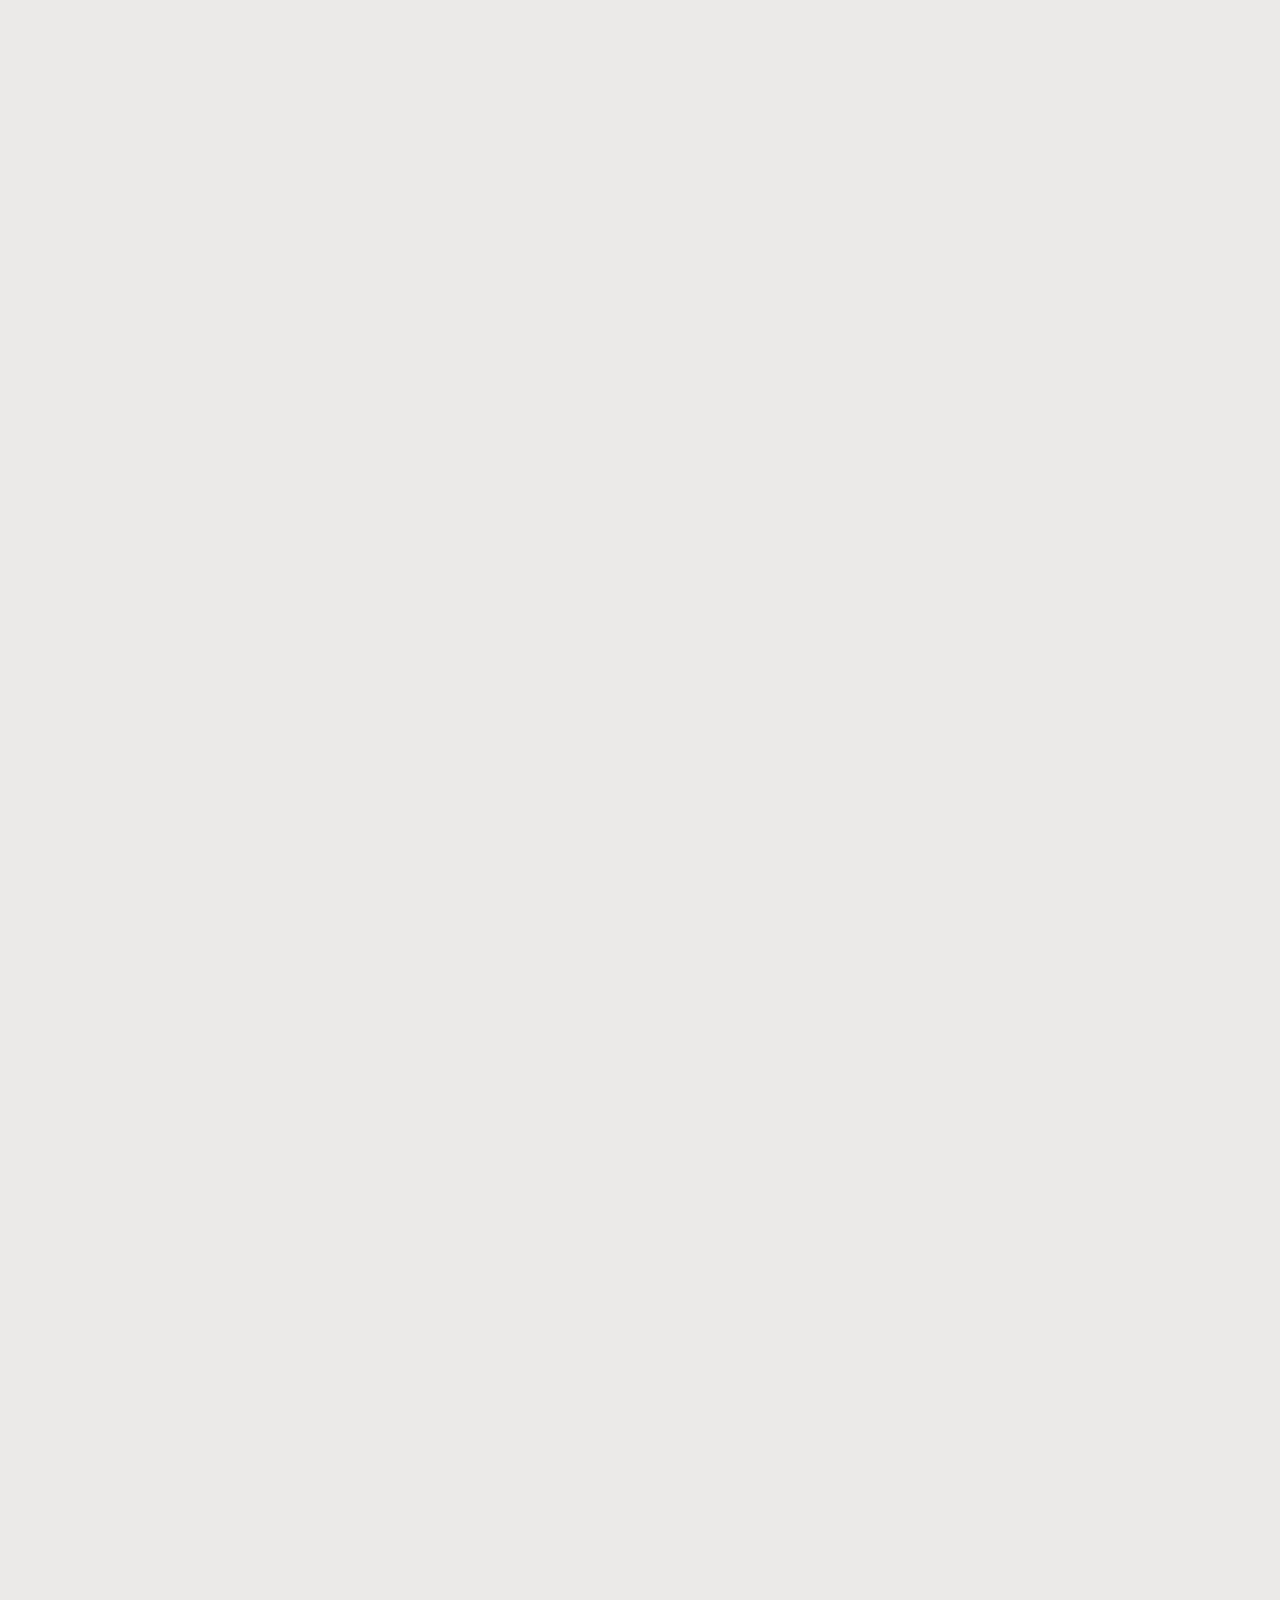
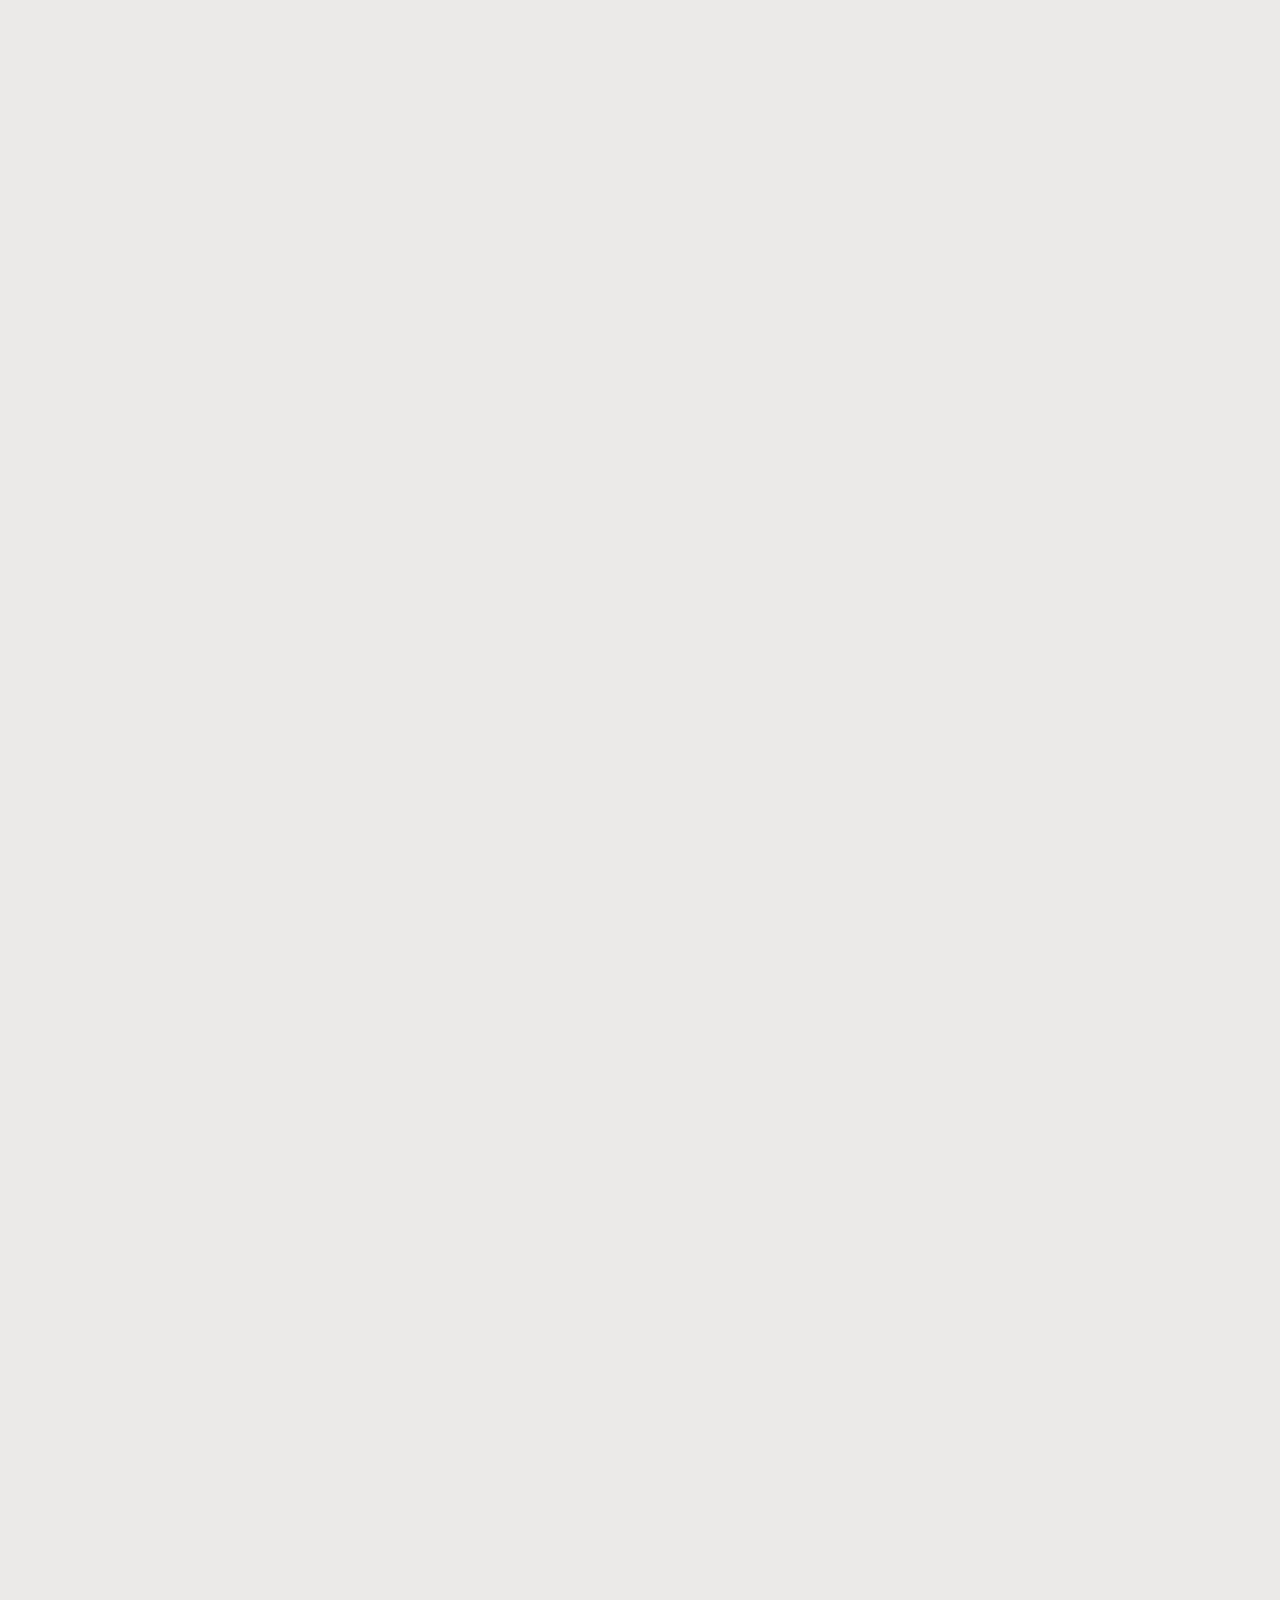
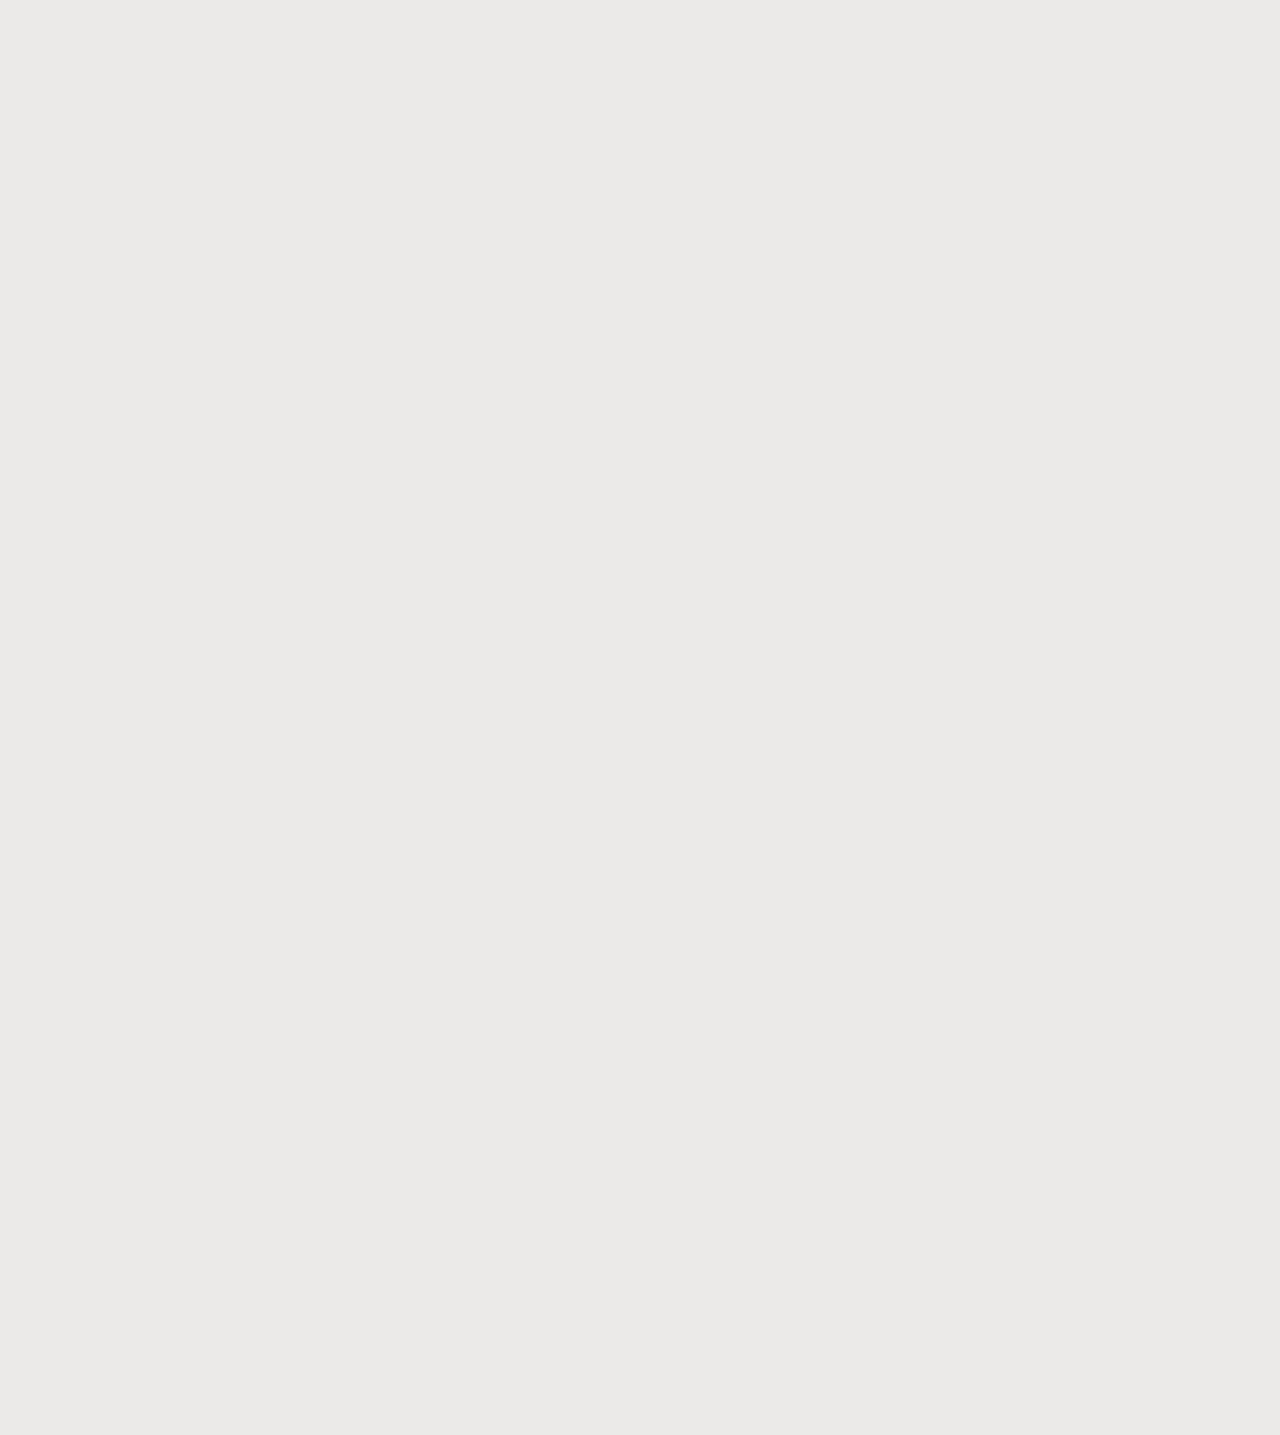
==== commit 031619b7: "m1 (100%), m2.1 (20%)" ====
--- a/index.html
+++ b/index.html
@@ -16,7 +16,7 @@
 <!-- Base URL -->
 <base href="" />
 <!-- Title -->
-<title>Catholic Schools Office - Diocese of Broken Bay</title>
+<title>St Aloysius College - Home</title>
 <!-- Favicon -->
 <link rel="shortcut icon" href="favicon.ico" />
 <link rel="apple-touch-icon-precomposed" href="apple-touch-icon-precomposed.png" />
--- a/_lib/css/common.css
+++ b/_lib/css/common.css
@@ -36,10 +36,10 @@
     color:#000; background:#ccc; }
 
 /* Link styles*/
-a           { color: #00aab8; /*theme green*/ } 
-a:visited   { color: #00aab8; /*theme green*/ }
-a:hover     { color: #00aab8; /*theme green*/ }
-a:focus     { color: #00aab8; /*theme green*/ }
+a           { color: #57a2db; /*theme blue*/ } 
+a:visited   { color: #57a2db; /*theme blue*/ }
+a:hover     { color: #57a2db; /*theme blue*/ }
+a:focus     { color: #57a2db; /*theme blue*/ }
 
 /* Link transitions */
 a {
@@ -66,7 +66,7 @@
 
 /* ==========================================================================
    Primary Styles
-   Author: JX 201308
+   Author: JX 201404
    ========================================================================== */
 
 
@@ -106,8 +106,8 @@
 /* body */
 body.ps { 
 	position:relative; margin:0; padding:0;
-	color:#222; background:#ebebeb url(../img/bg-tile-wave.png) center top; 
-	font-family:'Montserrat',sans-serif; font-size:15px; font-weight:400; line-height:24px; }
+	color:#222; background:#ebeae8; 
+	font-family:'Asap',sans-serif; font-size:18px; font-weight:400; line-height:26px; }
 	
 	/* -------------------------------------------------------------------------- */
 	/* blockings */
@@ -151,29 +151,7 @@
 html, body { height:100% }
 
 /* pageBg */
-#pageBg { 
-	display:none; position:absolute; top:0; left:0; width:100%; height:1080px; margin:0; padding:0; overflow:hidden; z-index:-999;
-	background:url(../img/bg-tile-shadow.png) 0 0 repeat-x;
-	visibility:hidden; opacity:0;
-	/*transition*/
-	/*-webkit-transform:translate3d(0,0,0);*/
-	-webkit-transition:opacity 0.3s ease-in-out;
-	-moz-transition:opacity 0.3s ease-in-out;
-	-o-transition:opacity 0.3s ease-in-out;
-	transition:opacity 0.3s ease-in-out; }
-	
-	#pageBgArt { 
-		position:absolute; top:0; left:0; width:100%; height:100%;
-		background:url(../img/bg-art.jpg) center top no-repeat; }
-
-/* responsive */	
-@media only screen and (min-width:1400px) {
-	
-	/* force shown */
-	.wf-active #pageBg,
-	.wf-inactive #pageBg { display:block!important; visibility:visible; opacity:1; }
-
-}
+#pageBg { display:none; }
 
 
 /* ==========================================================================
@@ -200,7 +178,7 @@
 		/* title */
 		#header .brand .title { 
 			margin-top:20px;
-			color:#1f353f; font-family:'Merriweather',serif; font-weight:700; font-size:24px; line-height:25px; }
+			color:#1f353f; font-weight:700; font-size:24px; line-height:25px; }
 			#header .brand .title .small { font-size:18px; font-style:normal; }
 			
 		/* subtitle */
@@ -211,74 +189,6 @@
 		#header .brand img { 
 			display:block; position:absolute; top:0; left:10px; width:90px; height:auto; }
 	
-	/* ------------------------------------------------------------------------------ */
-	/* topSearch */
-	#header #topSearch,
-	#header #topSearchForm { 
-		position:relative; width:295px; height:45px; margin:0; padding:0; overflow:hidden; }
-	#header #topSearch { 
-		position:absolute; top:50%; right:0; margin-top:-23px; }
-		
-		/* ------------------------------------------------------------------------------ */
-		/* input */
-		#header #topSearch input { 
-			display:block; position:absolute; top:0; left:0; width:210px; height:21px; margin:0; padding:12px 20px; overflow:hidden;
-			color:#1f353f; background:#fff; border:none;
-			font-family:'Montserrat',sans-serif; font-weight:400; font-size:16px; line-height:21px; }
-
-		/* placeholder */
-		#header #topSearch input::-webkit-input-placeholder 	{ color:#8f9a9f; }
-		#header #topSearch input:-moz-placeholder 				{ color:#8f9a9f; }
-		#header #topSearch input::-moz-placeholder 				{ color:#8f9a9f; }
-		#header #topSearch input:-ms-input-placeholder			{ color:#8f9a9f; }		
-		
-		/* ------------------------------------------------------------------------------ */
-		/* btnSearch */
-		#header #topSearch .btnSearch { 
-			display:block; position:absolute; top:0; right:0; width:45px; height:45px; margin:0; padding:0; overflow:hidden;
-			color:#fff; background:#ccc; text-decoration:none;
-			font-size:21px; font-weight:normal; line-height:45px;
-			cursor:pointer!important; }
-		
-		/* interaction */
-		#header #topSearch .btnSearch:hover,
-		#header #topSearch .btnSearch:focus,
-		#header #topSearch .btnSearch:active { 
-			background:#00aab8; text-decoration:none; }
-			
-			/* icon */
-			#header #topSearch .btnSearch .icon { 
-				top:0; left:0; width:100%; height:100%; }
-		
-/* ------------------------------------------------------------------------------ */
-/* header responsive */
-@media only screen and (max-width:810px) {
-	
-	/* shrink brand */
-	#header .brand 				{ width:280px; }
-	#header .brand .title 		{ margin-top:12px; font-size:18px; line-height:20px; }
-	#header .brand .subtitle 	{ font-size:11px; }
-	/* shrink search */
-	#header #topSearch,
-	#header #topSearchForm 		{ width:245px; }
-	#header #topSearch input 	{ width:160px; }
-
-}
-@media only screen and (max-width:560px) {
-	
-	/* shrink header */
-	#header > .padder 			{ padding:20px 0; }
-	/* center brand */
-	#header .brand 				{ margin:0 auto; }
-	/* shrink brand img */
-	#header .brand img 			{ width:75px; }
-	#header .brand span			{ margin-left:90px; }
-	#header .brand .title 		{ margin-top:2px; }
-	/* hide search */
-	#header #topSearch 			{ display:none; }
-	
-}
-
 
 /* ==========================================================================
    structure - NAV
@@ -332,89 +242,7 @@
 		.no-touch #nav .navItem.selected:focus,
 		.touch #nav .navItem.selected:active { 
 			color:#fff; border-bottom-color:#06b4c3; 
-			/*pointer-events:none;*/ cursor:pointer; }
-	
-/* ------------------------------------------------------------------------------ */
-/* nav responsive */
-@media only screen and (max-width:980px) {
-	
-	/* reduece item size */
-	#nav .navItem .label { margin-left:8px; margin-right:8px; font-size:14px; }
-
-}
-@media only screen and (max-width:900px) {
-	
-	/* reduece item size */
-	#nav .navItem .label { margin-left:6px; margin-right:6px; font-size:13px; }
-
-}
-@media only screen and (max-width:760px) {
-	
-	/* reduece item size */
-	#nav .navItem .label { margin-left:4px; margin-right:4px; font-size:11px; }
-
-}
-@media only screen and (max-width:640px) {
-	
-	/* ------------------------------------------------------------------------------ */
-	/* switch to drop down */
-	#nav { 
-		width:auto; height:45px/*auto*/; 
-		/*transition*/
-		-webkit-transition:height 0.3s ease-in-out;
-		-moz-transition:height 0.3s ease-in-out;
-		-o-transition:height 0.3s ease-in-out;
-		transition:height 0.3s ease-in-out; }
-					
-		/* ------------------------------------------------------------------------------ */
-		/* navItem */		
-		#nav #navSelect,
-		#nav #navItems .navItem { 
-			display:block; width:auto; height:auto/*44px*/; margin:0; padding:0; overflow:hidden;
-			color:#fff; background:none; border-top:1px solid #324c57;
-			font-size:18px; line-height:44px; text-align:left;
-			text-decoration:none!important; }
-		#nav #navItems .navItem { color:#bcbfc1; }
-			
-			/* label */
-			#nav #navSelect .label,
-			#nav .navItem .label 	{ margin:0; padding:0 25px; border-bottom:none!important; }
-			#nav .navItem .label 	{ font-size:15px; }
-		
-		/* interaction */	
-		.no-touch #nav #navItems .navItem:hover,
-		.no-touch #nav #navItems .navItem:focus,
-		.touch #nav #navItems .navItem:active 				{ color:#fff; background:#06b4c3; }
-		
-		/* selected */
-		#nav #navItems .navItem.selected,
-		#nav #navItems .navItem.selected .label,
-		.no-touch #nav #navItems .navItem.selected:hover,
-		.no-touch #nav #navItems .navItem.selected:focus,
-		.touch #nav #navItems .navItem.selected:active 		{ color:#06b4c3; background:none; }
-		
-		/* ------------------------------------------------------------------------------ */
-		/* navSelect */
-		#nav #navSelect { 
-			position:relative; height:45px;
-			background:#182932; border:none;
-			font-size:18px; font-weight:700; line-height:45px;
-			outline:0 none!important; cursor:pointer!important; }
-		
-			/* icon */
-			#nav #navSelect .icon { 
-				top:0; right:0; width:45px; height:45px; margin:0; padding:0; overflow:hidden;
-				color:#fff; font-size:21px; line-height:45px; }
-			.no-touch #nav #navSelect .icon:hover,
-			.no-touch #nav #navSelect .icon:focus,
-			.touch #nav #navSelect .icon:active { 
-				background:#1a9ba6; }
-	
-	/* -------------------------------------------------------------------------- */
-	/* IE fix */
-	.ie #nav.active { height:auto!important; }
-	
-}
+			/*pointer-events:none;*/ cursor:pointer; }	
 
 
 /* ================================================================================================== */
@@ -544,37 +372,6 @@
 		#sideNav li li.selected > a:focus,
 		#sideNav li li.selected > a:hover span,
 		#sideNav li li.selected > a:focus span	{ text-decoration:none!important; }
-		
-/* ------------------------------------------------------------------------------ */
-/* responsive */
-@media only screen and (max-width:960px) {
-
-	/* reduce headder font size */
-	#sideNavHeader { font-size:16px; }	
-
-}
-@media only screen and (max-width:800px) {
-	
-	/* remove gap */
-	#sideNav { margin:0; }
-	
-	/* update side gaps */
-	#sideNavHeader,
-	#sideNav li a,
-	#sideNav li a:link,
-	#sideNav li a:active,
-	#sideNav li a:visited,
-	#sideNav li li a,
-	#sideNav li li a:link,
-	#sideNav li li a:active,
-	#sideNav li li a:visited { padding-left:25px; padding-right:25px; }	
-	
-	/* update icon */
-	#sideNav > li > a .icon,
-	#sideNav > li.selected > a .icon { display:none; /*left:2%;*/ }
-	#sideNav li li .icon { left:25px; }
-	
-}
 
 
 /* ==========================================================================
@@ -586,52 +383,7 @@
 #banner { 
 	overflow:hidden;
 	background:#00aab8; }	
-
-/* sizes */
-#banner		 		{ height:215px; }
-#banner.sizeM 		{ height:270px; }
-#banner.sizeM2 		{ height:270px; }
-#banner.sizeL 		{ height:320px; }
-#banner.sizeXL		{ height:370px; }
-#banner.sizeXXL 	{ height:450px; }
-#banner.sizeXXXL	{ height:490px; }
-
-	/* -------------------------------------------------------------------------- */
-	/* decor */
-	#banner:before,
-	#banner:after { 
-		content:'';
-		display:none; position:absolute; margin:0; padding:0; overflow:hidden; z-index:5; }
-	
-	/* oldie */
-	.oldie #banner:before,
-	.oldie #banner:after { 
-		display:none!important; }
-	
-	/* pattern */
-	#banner.pattern:before { 
-		display:block; top:0; left:0; width:100%; height:100%; 
-		background:url(../img/bg-pattern-dots.png);
-		/*opacity*/opacity:0.15; }
-	
-	/* use 2X assets */
-	@media (-o-min-device-pixel-ratio: 5/4),
-	   (-webkit-min-device-pixel-ratio: 1.25),
-	   (min-resolution: 120dpi) {
-		#banner.pattern:before { background:url(../img/bg-pattern-dots@2x.png); background-size:2px; }
-	}
-	
-	/* shadow */
-	#banner.shadow:after { 
-		display:block; bottom:0; left:0; width:100%; height:25px; z-index:10;
-		/*background-gradient*/
-		background-color:transparent;
-		background-image:-webkit-gradient(linear, left top, left bottom, color-stop(0%,rgba(0,0,0,0)), color-stop(100%,rgba(0,0,0,0.5)));
-		background-image:-webkit-linear-gradient(top, rgba(0,0,0,0) 0%, rgba(0,0,0,0.5) 100%);
-		background-image:-moz-linear-gradient(top, rgba(0,0,0,0) 0%, rgba(0,0,0,0.5) 100%);
-		background-image:-o-linear-gradient(top, rgba(0,0,0,0) 0%, rgba(0,0,0,0.5) 100%);
-		background-image:linear-gradient(to bottom, rgba(0,0,0,0) 0%, rgba(0,0,0,0.5) 100%); }
-		
+			
 	/* -------------------------------------------------------------------------- */
 	/* bgImg */
 	#banner .bgImg { 
@@ -649,393 +401,8 @@
 		/* headline */
 		#banner .headline { 
 			display:none; position:absolute; left:0; width:100%; height:auto; margin:0; padding:0;
-			font-family:'Merriweather',serif; font-size:36px; font-weight:400; line-height:70px; font-style:normal; }
-		#banner a.headline,
-		#banner a.headline:visited,
-		#banner a.headline:hover,
-		#banner a.headline:focus,
-		#banner a.headline:active { text-decoration:none!important; outline:0 none!important; } 
-		
-		#banner.sizeL    .headline,
-		#banner.sizeM2   .headline	{ display:none; }
-		#banner.sizeM    .headline	{ display:block; bottom:70px; }
-		#banner.sizeXL	 .headline	{ display:block; bottom:120px; }
-		#banner.sizeXXL  .headline	{ display:block; bottom:130px; }
-		#banner.sizeXXXL .headline	{ display:block; bottom:160px; }
-		#banner.sizeXXXL a.headline	{ display:block; top:130px; left:10px; bottom:auto; max-width:50%; }
-		
-		/* headline.single */
-		#banner.sizeM    .headline.single	{ bottom:100px; }
-		#banner.sizeXL	 .headline.single 	{ bottom:150px; }
-		#banner.sizeXXL  .headline.single	{ bottom:190px; }
-		#banner.sizeXXXL .headline.single	{ bottom:210px; }	
-		
-			/* span */
-			#banner .headline > span,
-			#banner .headline > .sub { 
-				display:inline-block; max-width:90%; padding:0 20px; overflow:hidden;
-				white-space:nowrap; text-overflow:ellipsis;
-				background:#00aab8; border-top:1px solid #48bac4; }
-
-			/* landing span */
-			body.landing #banner .headline > span,
-			body.landing #banner .headline > .sub 			{ background:rgba(0,170,184,0.85); }
-			.oldie body.landing #banner .headline > span,
-			.oldie body.landing #banner .headline > .sub 	{ background:#00aab8; }
-			
-			/* alt */
-			#banner .headline > .alt { 
-				background:#00c1fd; border-top-color:#41cef8; }
-			
-			/* sub */
-			#banner .headline > .sub {
-				font-size:18px; line-height:35px; }
-			
-			/* break */
-			#banner .headline > .break { 
-				display:block; height:0; width:0; overflow:hidden; border:none; line-height:0; }
-			
-			/* btnMore */
-			#banner .headline > .btnMore { 
-				margin:0; border-top:1px solid #05ccdc;
-				/*box-shadow*/-webkit-box-shadow:none; box-shadow:none; }
-			#banner.sizeXXXL a.headline > .btnMore { 
-				display:none; }
-			
-			/* line */
-			#banner .headline > .line { 
-				display:inline-block; width:auto; max-width:none; height:auto; margin:0; padding:0 20px; overflow:hidden;
-				color:#fff; background:#19bcea; border-top:1px solid #53cdef; 
-				text-overflow:ellipsis; white-space:nowrap; 
-				font-family:'Montserrat',sans-serif; font-size:13px; font-weight:700; line-height:34px; text-transform:uppercase; }
-			
-			/* line.block */
-			#banner .headline > .line.block { 
-				display:block; padding:15px 20px; max-height:7.5em;/*6 lines*/ 
-				background:rgba(0,170,184,0.85); text-transform:none; white-space:normal; 
-				font-family:'Merriweather',serif; font-size:30px; font-weight:400; line-height:1.25em; }
-			.oldie #banner .headline > .line.block { 
-				background:#00aab8; }
-				
-		/* -------------------------------------------------------------------------- */
-		/* article */
-		#banner .article { 
-			position:absolute; left:0; bottom:0; width:100%; height:auto; margin:0; padding:0; overflow:hidden; }
-		#banner.sizeM    .article,
-		#banner.sizeXL	 .article,
-		#banner.sizeXXL  .article,
-		#banner.sizeXXXL .article	{ display:none; }
-		#banner.sizeL    .article,
-		#banner.sizeM2   .article 	{ display:block; }
-			
-			/* secLabel */
-			#banner .article > .secLabel,
-			#banner .article > .secLabel .label { 
-				font-family:'Merriweather',serif; font-size:17px; }
-			#banner .article > .secLabel { 
-				margin:0; background:#06bbca; border-top:1px solid #44ccd7;
-				/*box-shadow*/-webkit-box-shadow:none; box-shadow:none;
-				cursor:default; pointer-events:none; }
-			#banner .article > a.secLabel { 
-				cursor:pointer; pointer-events:auto; }
-			
-				/* icon */
-				#banner .article > .secLabel i { 
-					width:0; padding:0; overflow:hidden;
-					/*transition*/
-					/*-webkit-transform:translate3d(0,0,0);*/
-					-webkit-transition:width 0.3s ease-in-out, padding 0.3s ease-in-out;
-					-moz-transition:width 0.3s ease-in-out, padding 0.3s ease-in-out;
-					-o-transition:width 0.3s ease-in-out, padding 0.3s ease-in-out;
-					transition:width 0.3s ease-in-out, padding 0.3s ease-in-out; }
-				#banner .article > a.secLabel:hover i,
-				#banner .article > a.secLabel:focus i,
-				#banner .article > a.secLabel:active i { 
-					width:10px; padding-right:5px; }
-			
-			/* title */
-			#banner .article > .title { 
-				width:70%; height:auto; max-height:100px;/*2 lines*/ margin:20px 0 20px 0; padding:0; overflow:hidden;
-				color:#fff; font-family:'Merriweather',serif; font-size:40px; font-weight:400; line-height:50px; }
-				
-			/* -------------------------------------------------------------------------- */
-			/* extra */
-			#banner .article > .extra { 
-				display:block; position:relative; width:auto; height:36px; margin:0; padding:0; overflow:hidden;
-				color:#fff; }
-			
-				/* p */
-				#banner .article > .extra p { 
-					display:block; width:auto; max-width:210px; height:auto; margin:0 20px 2px 0; padding:0; overflow:hidden; float:left;
-					color:#fff; font-weight:400; text-transform:uppercase;
-					white-space:nowrap; text-overflow:ellipsis; }
-				#banner .article > .extra .tags 		{ margin-right:60px; }
-				#banner .article > .extra .shareLinks 	{ margin:0; }
-				
-					/* a */
-					#banner .article > .extra a { 
-						color:#fff!important; text-decoration:none; }
-					#banner .article > .extra a:hover,
-					#banner .article > .extra a:focus,
-					#banner .article > .extra a:active { 
-						text-decoration:underline; }
-						
-					/* icon */
-					#banner .article > .extra i { color:#27d1df; font-size:14px; }
-				
-				/* shareLinks */
-				
-					/* label */
-					#banner .article > .extra .shareLinks .label 	{ display:inline-block; margin-right:10px; }
-					
-					/* circle */
-					#banner .article > .extra .shareLinks .circle 	{ width:20px; height:20px; margin:0 4px 0 0; color:#089eaa; background:#27d1df; }
-					
-					/* ie7 fix */
-					.ie7 #banner .article > .extra .shareLinks .circle 				{ margin:0; border-right:4px solid transparent; }
-					.ie7 #banner .article > .extra .shareLinks :first-child .circle { margin-right:0; border-right:10px solid transparent; }
-				
-					/* link */
-					#banner .article > .extra .shareLinks a 				{ cursor:pointer; }
-					#banner .article > .extra .shareLinks a:hover .circle,
-					#banner .article > .extra .shareLinks a:focus .circle,
-					#banner .article > .extra .shareLinks a:active .circle 	{ background:#fff; }
-					
-			/* -------------------------------------------------------------------------- */
-			/* extra - news */
-			#banner .article > .extra.news { 
-				font-size:11px; line-height:20px; }
-			
-			/* -------------------------------------------------------------------------- */
-			/* extra - event */
-			#banner .article > .extra.event { 
-				width:68.75%; margin-top:40px; background:#06bbca; }
-				
-				/* icon */
-				#banner .article > .extra.event .icon { 
-					top:0; left:0; width:36px; height:100%; 
-					color:#fff; background:#00a9b7;
-					font-size:18px; line-height:36px; }
-				
-				/* common */
-				#banner .article > .extra.event p { 
-					max-width:1000px; margin:0; padding:0; font-size:13px; line-height:36px; }
-					
-				/* date/time */
-				#banner .article > .extra.event .date { margin-left:46px; float:left; }
-				#banner .article > .extra.event .time { margin-right:10px; float:right; }
-		
-		/* -------------------------------------------------------------------------- */
-		/* btnSlide */
-		#banner .btnSlide 				{ position:absolute; bottom:0; z-index:20; font-size:16px;
-							 	 	 	  /*box-shadow*/-webkit-box-shadow:none; box-shadow:none;
-									 	  background:rgba(60,180,210,0.5); }
-		/* oldie */
-		.oldie #banner .btnSlide 		{ background:#61959e; }
-		
-		/* interaction */
-		#banner .btnSlide:hover,
-		#banner .btnSlide:hover,
-		#banner .btnSlide:hover 		{ background:#16b5e3; }
-		
-		/* position */
-		#banner .btnPrev 				{ right:48px; }
-		#banner .btnNext				{ right:0; }
-		
-			/* icon */
-			.ie7 #banner .btnSlide .icon,
-			#banner .btnSlide .icon:before 	{ font-size:16px; }	
-		
-/* -------------------------------------------------------------------------- */
-/* responsive */
-@media only screen and (max-width:960px) {
-
-	/* cancel padder pos abs centering */
-	#banner > .padder { left:0; margin:0; }
-	
-	/* homepage headline updtes */
-	#banner.sizeXXXL a.headline	{ left:0; max-width:55%; }
-	#banner .headline > .line.block { font-size:26px; }
-	
-	/* adding side gaps to article */
-	#banner .article { left:3%; width:94%; }
-	
-	/* title full width */
-	#banner .article > .title { width:auto; }
-	
-	/* keep title width for sizeM2 */
-	#banner.sizeM2 .article > .title { width:70%; }
-	
-	/* adjust extra.news to match main */
-	#banner .article > .extra.event { width:71%; }
-	
-}
-@media only screen and (max-width:800px) {
-	
-	/* adjust side gaps to match main */
-	#banner .article { left:25px; width:93%; }
-	
-	/* reduce article font size */
-	#banner .article > .title { font-size:34px; }
-	
-	/* remove tags right gap */
-	#banner .article > .extra .tags { margin-right:20px; }
-	
-	/* adjust extra.news to full */
-	#banner .article > .extra.event { width:auto; }
-	
-	/* adjust title width to full for sizeM2 */
-	#banner.sizeM2 .article > .title { width:auto; }
-
-}
-@media only screen and (max-width:640px) {
-	
-	/* flexible height for banner */
-	#banner							{ height:auto!important; }
-	
-	/* fix all bgImg/pattern height */
-	#banner.pattern:before,
-	#banner.pattern.sizeL:before,
-	#banner.pattern.sizeM2:before	{ height:100%; }
-	
-	#banner .bgImg,
-	#banner.pattern.sizeM:before,
-	#banner.pattern.sizeXL:before,
-	#banner.pattern.sizeXXL:before,
-	#banner.pattern.sizeXXXL:before	{ height:215px; }
-	#banner .bgImg.slide 			{ height:215px!important; } /* override cycle */
-	
-	/* resize and position bgImg */
-	#banner .bgImg 					{ width:1440px; margin-left:-720px; display:none; }
-	#banner.sizeL .bgImg,
-	#banner.sizeM2 .bgImg			{ width:968px; 	margin-left:-484px; display:none; }
-	#banner.sizeM .bgImg 			{ width:1147px;	margin-left:-573px; display:block; }
-	#banner.sizeXL .bgImg			{ width:837px; 	margin-left:-418px; display:block; }
-	#banner.sizeXXL .bgImg			{ width:688px; 	margin-left:-344px; display:block; }
-	#banner.sizeXXXL .bgImg			{ width:640px; 	margin-left:-320px; display:block; }
-	#banner.sizeXXXL .bgImg.slide	{ width:640px!important; } /* override cycle */
-	
-	/* push padder below img */
-	#banner,
-	#banner.sizeL,
-	#banner.sizeM2 					{ padding-top:0; }
-	
-	#banner.sizeM,
-	#banner.sizeXL,
-	#banner.sizeXXL,
-	#banner.sizeXXXL 				{ padding-top:215px; }
-	
-	/* lift shadow above */
-	#banner.shadow.sizeM:after,
-	#banner.shadow.sizeXL:after,
-	#banner.shadow.sizeXXL:after,
-	#banner.shadow.sizeXXXL:after	{ top:190px; bottom:auto; }
-	
-	/* -------------------------------------------------------------------------- */
-	/* padder */
-	#banner > .padder 				{ position:relative; width:auto; padding:20px 25px; border-top:1px solid #40bfca; }
-	#banner > .padder.withButton 	{ padding-right:40px; }
-	#banner > .padder.noBottom 		{ padding-bottom:0; }
-	
-		/* -------------------------------------------------------------------------- */
-		/* headline */
-		#banner .headline				{ position:relative; left:auto; bottom:auto!important; font-size:24px; line-height:30px; }
-		#banner.sizeM    .headline,
-		#banner.sizeXL	 .headline,
-		#banner.sizeXXL  .headline,
-		#banner.sizeXXXL .headline		{ display:block; line-height:0px; }
-		
-		#banner.sizeXXXL a.headline		{ position:relative; top:auto; left:auto; max-width:none; }
-			
-			/* common */
-			#banner .headline > span				{ margin-right:5px; padding:0!important; 
-													  background:none!important; border:none!important; 
-													  font-size:24px!important; line-height:30px!important; }
-			
-			/* line.label */
-			#banner .headline > .line.label 		{ display:block; white-space:normal; margin-bottom:0.5em;
-													  font-size:16px!important; line-height:1.3em!important; }
-			/* line.block */
-			#banner .headline > .line.block 		{ max-height:none; } 
-			
-			/* break */
-			#banner .headline > .break				{ display:none; }
-			
-			/* btnMore */
-			#banner .headline > .btnMore 			{ display:block; position:absolute; top:50%; right:-40px; width:40px; height:40px; margin:-20px 0 0 0; padding:0; 
-													  background:none; border:none; line-height:40px; font-size:21px;
-													  /*transition*/
-													  /*-webkit-transform:translate3d(0,0,0);*/
-													  -webkit-transition:right 0.3s ease-in-out;
-													  -moz-transition:right 0.3s ease-in-out;
-													  -o-transition:right 0.3s ease-in-out;
-													  transition:right 0.3s ease-in-out; }
-			#banner .headline > .btnMore:hover,
-			#banner .headline > .btnMore:focus,
-			#banner .headline > .btnMore:active 	{ background:none; right:-45px; }
-			
-			#banner .headline > .btnMore .label 	{ display:none; }
-			
-			#banner .headline > .btnMore i 			{ padding:0; }
-			.ie7 #banner .headline > .btnMore i,
-			#banner .headline > .btnMore i:before 	{ line-height:40px; }	
-			
-			#banner.sizeXXXL a.headline > .btnMore 	{ display:block; }	
-		
-		/* -------------------------------------------------------------------------- */
-		/* article */
-		#banner .article { position:relative; left:auto; bottom:auto; width:auto; }
-		
-			/* secLabel */
-			#banner .article > .secLabel 	{ margin-top:5px; }
-		
-			/* title */
-			#banner .article > .title 		{ max-height:10000px; margin:15px 0 0 0; font-size:24px; line-height:30px; }
-			
-			/* extra */
-			#banner .article > .extra 						{ height:auto; margin-top:15px; }
-			#banner .article > .extra p 					{ max-width:1000px; float:none; clear:both; }
-			#banner .article > .extra p.shareLinks 			{ margin-top:15px; }
-			#banner .article > .extra .shareLinks .label 	{ display:none; }
-			
-	/* -------------------------------------------------------------------------- */
-	/* extra - news */
-	#banner .article > .extra.event 	{ margin:20px 0 0 0; }
-	#banner .article > .extra.event p 	{ clear:none; font-size:12px; }
-	
-	/* -------------------------------------------------------------------------- */
-	/* btnSlide */
-	#banner .btnSlide { display:none!important; }
-	
-}
-@media only screen and (max-width:600px) {
-
-	/* shift bgImg to optimize view */
-	#banner.sizeM .bgImg 	{ margin-left:-743px; }
-	#banner.sizeXL .bgImg	{ margin-left:-533px; }
-	#banner.sizeXXL .bgImg	{ margin-left:-383px; }
-	#banner.sizeXXXL .bgImg	{ margin-left:-333px; }
-
-}
-@media only screen and (max-width:500px) {
-
-	/* extra.event content to stack */
-	#banner .article > .extra.event 	{ padding:10px 0; }
-	#banner .article > .extra.event p 	{ margin:0 0 0 46px; float:none!important; clear:both;  
-										  font-size:11px; line-height:16px; }
-}
-@media only screen and (max-width:400px) {
-
-	/* shift bgImg to optimize view */
-	#banner.sizeXXXL .bgImg	{ margin-left:-403px; }
-	
-	/* shrink heading space */
-	#banner > .padder { padding:10px 25px; }
-	#banner .headline,
-	#banner .headline > span { font-size:20px!important; line-height:25px!important; }
-
-}
-
+			font-size:36px; font-weight:400; line-height:70px; font-style:normal; }
+			
 
 /* ==========================================================================
    structure - CONTENT SHELL
@@ -1057,467 +424,17 @@
 	/* -------------------------------------------------------------------------- */
 	/* main.home */
 	#main.home { width:auto; padding:30px 0; float:none; clear:both; min-height:0; 
-					overflow:hidden;/* prevent isotope caused scrollbars */ }
-	
-	/* -------------------------------------------------------------------------- */
-	/* main.landing */
-	#main.landing { width:auto; padding:50px 0; float:none; clear:both; min-height:0; 
-					overflow:hidden;/* prevent isotope caused scrollbars */ }	
+				overflow:hidden;/* prevent isotope caused scrollbars */ }
+	
+	/* -------------------------------------------------------------------------- */
+	/* main.grey */
+	#main.grey { width:auto; padding:50px 0; float:none; clear:both; min-height:0; 
+				overflow:hidden;/* prevent isotope caused scrollbars */ }	
 		
 	/* -------------------------------------------------------------------------- */
 	/* aside */
 	#aside 	{ width:24.50%; padding:40px 0; float:right; clear:right; overflow:hidden; }
-	
-	/* aside shift up */
-	#aside.shiftUp 		{ margin-top:-85px; }
-	#aside.shiftUpLess 	{ margin-top:-75px; }
-	
-	#aside.shiftUp,
-	#aside.shiftUpLess 	{ z-index:300; }	
-	
-/* -------------------------------------------------------------------------- */
-/* content responsive */
-@media only screen and (max-width:960px) {
-
-	/* adjust grid */
-	#main 			{ width:66.75%; padding-left:3%; }
-	#main.home		{ width:auto; padding:30px 25px; }
-	#main.landing 	{ width:auto; padding:50px 25px; }
-	#aside 			{ width:27.50%;	}
-
-}
-@media only screen and (max-width:800px) { 
-	 
-	/* adjust gaps */
-	#main,
-	#main.home,
-	#main.landing 	{ padding:25px; padding-bottom:0; min-height:0; }
-	#aside 			{ padding:0; }
-	
-	/* stacking order */
-	#main,
-	#aside 			{ width:auto; float:none; clear:both; }
-	
-	/* remove shift up */
-	#aside.shiftUp,
-	#aside.shiftUpLess { margin-top:0; }
-	
-}
-@media only screen and (max-width:500px) {
-
-	/* adjust gaps */
-	#main,
-	#main.home,
-	#main.landing 	{ padding:12px; padding-bottom:0; }
-
-}
-		
-
-/* ==========================================================================
-   structure - UTILS
-   ========================================================================== */
-
-/* -------------------------------------------------------------------------- */
-/* UTILS TOP */
-.utils,
-#utilsTop			{ position:relative; background:#f2f2f2; }
-.oldie .utils,
-.oldie #utilsTop	{ background:#e4e4e4; }
-
-.utils.dark 		{ background:#e2e2e2; }
-.oldie .utils.dark 	{ background:#d4d4d4; }
-
-	/* -------------------------------------------------------------------------- */
-	/* decor */
-	.utils:before,
-	#utilsTop:before {
-		content:''; display:block; position:absolute; top:0; left:0; width:100%; height:100%; 
-		background:url(../img/bg-pattern-dots.png);
-		/*opacity*/opacity:0.08; }
-	.oldie .utils:before,
-	.oldie #utilsTop:before { display:none; }
-	
-	/* use 2X assets */
-	@media (-o-min-device-pixel-ratio: 5/4),
-	   (-webkit-min-device-pixel-ratio: 1.25),
-	   (min-resolution: 120dpi) {
-		.utils:before,
-		#utildTop:before { background:url(../img/bg-pattern-dots@2x.png); background-size:2px; }
-	}	
-	
-	/* -------------------------------------------------------------------------- */
-	/* padder */
-	#utilsTop > .padder { padding:30px 0; }
-	
-		/* main */
-		#utilsTop > .padder > .main { 
-			position:relative; width:68.75%; height:auto; margin:0; padding:0; }
-			
-			/* -------------------------------------------------------------------------- */
-			/* utilsHeading */
-			#utilsTop > .padder .utilsHeading { 
-				position:relative; width:auto; height:auto; margin:0; padding:0;
-				color:#333; font-family:'Merriweather',serif; font-weight:400; font-size:36px; line-height:1em; }
-			#utilsTop > .padder .utilsHeading.withTopGap { 
-				margin-top:20px; }
-				
-				/* a */
-				#utilsTop > .padder .utilsHeading > a { 
-					display:inline-block; vertical-align:middle;
-					color:#afafaf; text-decoration:none!important; }
-				#utilsTop > .padder .utilsHeading > a:hover,
-				#utilsTop > .padder .utilsHeading > a:focus,
-				#utilsTop > .padder .utilsHeading > a:active { 
-					color:#06b7c5; }
-				
-				/* icon */
-				#utilsTop > .padder .utilsHeading .iconInline { 
-					font-size:28px; line-height:1em; }
-				#utilsTop > .padder .utilsHeading > a .iconInline {
-					/*transition*/
-					/*-webkit-transform:translate3d(0,0,0);*/
-					-webkit-transition:none 0.3s ease-in-out;
-					-moz-transition:none 0.3s ease-in-out;
-					-o-transition:none 0.3s ease-in-out;
-					transition:none 0.3s ease-in-out; }
-		
-/* -------------------------------------------------------------------------- */
-/* responsive */
-@media only screen and (max-width:960px) { 
-	 
-	/* adjust gaps */
-	#utilsTop > .padder { padding:30px 3%; }
-	
-	/* adjust main to match #main */
-	#utilsTop > .padder > .main { width:71%; }
-	
-}
-@media only screen and (max-width:800px) { 
-	 
-	/* adjust gaps */
-	#utilsTop > .padder { padding:25px; }
-	
-	/* adjust main to match #main */
-	#utilsTop > .padder > .main { width:100%; }
-	
-}
-@media only screen and (max-width:500px) { 
-	 
-	/* adjust gaps */
-	#utilsTop > .padder { padding:12px; }
-	
-	/* utilsHeading smaller font/gap */
-	#utilsTop > .padder .utilsHeading 				{ font-size:24px; }
-	#utilsTop > .padder .utilsHeading.withTopGap 	{ margin-top:10px; }
-	#utilsTop > .padder .utilsHeading .iconInline 	{ font-size:28px; }
-	
-}
-
-/* -------------------------------------------------------------------------- */
-/* UTILS BTM */
-#utilsBtm { 
-	position:relative; margin-top:20px; overflow:hidden; 
-	border-top:2px solid #c3c6c9; }
-	
-	/* -------------------------------------------------------------------------- */
-	/* shareLinks */
-	#content .shareLinks { padding:10px 0; line-height:25px; }
-				
-		/* label */
-		#content .shareLinks .label 	{ display:inline-block; margin-right:10px; color:#c3c6c9; font-size:14px; text-transform:uppercase; }
-		
-		/* circle */
-		#content .shareLinks .circle 	{ width:25px; height:25px; margin:0 5px 0 0; color:#f2f2f2; background:#c3c6c9; }
-		
-		/* ie7 fix */
-		.ie7 #content .shareLinks .circle				{ margin:0; border-right:4px solid transparent; }
-		.ie7 #content .shareLinks :first-child .circle  { margin-right:0; border-right:10px solid transparent; }
-		
-		/* link */
-		#content .shareLinks a 					{ cursor:pointer; }
-		#content .shareLinks a:hover .circle,
-		#content .shareLinks a:focus .circle,
-		#content .shareLinks a:active .circle 	{ color:#fff; background:#02cee0; }
-
-/* -------------------------------------------------------------------------- */
-/* custom */
-body.landing #utilsBtm { 
-	border-top:none; text-align:center; }
-
-/* -------------------------------------------------------------------------- */
-/* elem */
-@media only screen and (max-width:800px) {
-
-	/* increase sharelinks btm gap */
-	#content .shareLinks { padding-bottom:30px; }
-
-}
-
-/* -------------------------------------------------------------------------- */
-/* UTILS BAR */
-
-/* container */
-.utils.bar { position:relative; }
-
-	/* padder */
-	.utils.bar > .padder { padding:15px 0; }
-
-/* responsive */
-@media only screen and (max-width:500px) {
-	
-	.utils.bar > .padder { padding:12px; }
-
-}
-
-
-/* ==========================================================================
-   structure - SECHEADER
-   ========================================================================== */
-
-/* -------------------------------------------------------------------------- */
-/* container */
-.secHeader { 
-	overflow:hidden;
-	color:#fff; background:#00a6b4; }
-	
-	/* common */
-	.secHeader:before,
-	.secHeader:after { 
-		content:''; 
-		display:block; position:absolute; width:auto; height:auto; margin:0; padding:0; overflow:hidden; }
-	
-	/* shade */
-	.secHeader:before { 
-		top:-100px; left:30%; width:2px; height:2px;
-		background:#00c0ca; 
-		font-size:0; line-height:0;
-		/*border-radius*/-webkit-border-radius:50%; border-radius:50%;
-		/*box-shadow*/-webkit-box-shadow:0px 0px 200px 200px #00c0ca; box-shadow:0px 0px 200px 200px #00c0ca; }
-	
-	/* shadow */
-	.secHeader:after { 
-		top:0; left:0; width:100%; height:5px;
-		/*background-gradient*/
-		background-color:transparent;
-		background-image:-webkit-gradient(linear, left top, left bottom, color-stop(0%,rgba(0,0,0,0.2)), color-stop(100%,rgba(0,0,0,0)));
-		background-image:-webkit-linear-gradient(top, rgba(0,0,0,0.2) 0%, rgba(0,0,0,0) 100%);
-		background-image:-moz-linear-gradient(top, rgba(0,0,0,0.2) 0%, rgba(0,0,0,0) 100%);
-		background-image:-o-linear-gradient(top, rgba(0,0,0,0.2) 0%, rgba(0,0,0,0) 100%);
-		background-image:linear-gradient(to bottom, rgba(0,0,0,0.2) 0%, rgba(0,0,0,0) 100%);
-		font-size:0; line-height:0; }
-		
-	/* -------------------------------------------------------------------------- */
-	/* heading */
-	.secHeader .heading { 
-		width:auto; height:auto; margin:0 0 0 25px; padding:0; overflow:hidden;
-		white-space:nowrap; text-overflow:ellipsis;
-		color:#fff; font-family:'Merriweather',serif; font-size:32px; font-weight:400; line-height:70px; }
-
-/* -------------------------------------------------------------------------- */
-/* responsive */
-@media only screen and (max-width:800px) {
-
-	/* smaller heading */
-	.secHeader .heading { font-size:26px; line-height:60px; }
-
-}
-@media only screen and (max-width:500px) {
-
-	/* smaller heading */
-	.secHeader .heading { font-family:'Montserrat',sans-serif; font-size:13px; line-height:35px; text-transform:uppercase; }
-
-	/* remove shade and shadow */
-	.secHeader:before,
-	.secHeader:after { display:none; }
- 	
-}
-
-
-/* ==========================================================================
-   structure - SECUTILS
-   ========================================================================== */
-
-/* -------------------------------------------------------------------------- */
-/* container */
-.secUtils { 
-	color:#fff; background:#00aab8; }
-	
-	/* padder */
-	.secUtils > .padder { padding:25px 0; }
-	
-	/* -------------------------------------------------------------------------- */
-	/* content */
-	.secUtils * { color:#fff!important; }
-	
-	/* btnText */
-	.secUtils .btnText { margin:0; }
-
-/* -------------------------------------------------------------------------- */
-/* responsive */
-@media only screen and (max-width:960px) {
-
-	/* add padder side gaps */
-	.secUtils > .padder { padding:10px 25px; }
-
-}
-
-
-/* ==========================================================================
-   structure - MEGAFOOTER
-   ========================================================================== */
-
-/* -------------------------------------------------------------------------- */
-/* container */
-#megafooter { 
-	background:#1b2c35 url(../img/bg-tile-megafooter.png); border-top:8px solid #00aab8; }
-	
-	/* -------------------------------------------------------------------------- */
-	/* padder */
-	#megafooter > .padder { padding:45px 0; }
-		
-		/* -------------------------------------------------------------------------- */
-		/* common */
-		
-		/* containers */
-		#megafooterLinks,
-		#megafooterInfo { 
-			position:relative; width:auto; height:auto; margin:0; padding:0; overflow:hidden;
-			color:#96a3a9; font-size:12px; line-height:20px; }
-			
-		/* a */
-		#megafooter a 			{ color:#96a3a9; text-decoration:none; }
-		#megafooter a:hover,
-		#megafooter a:focus,
-		#megafooter a:active 	{ color:#fff; text-decoration:underline; }
-		
-		/* a.underline */
-		#megafooter a.underline	{ text-decoration:underline; }
-		
-		/* p */
-		#megafooter p 			{ margin:0 0 16px 0; }
-		
-		/* -------------------------------------------------------------------------- */
-		/* megafooterLinks */
-		#megafooterLinks { width:66%; float:left; clear:left; }
-		
-			/* heading */
-			#megafooterLinks .heading { 
-				margin:0; padding:10px 0 0 0;
-				color:#1a9ba6; text-transform:uppercase; }
-			
-			/* links */
-			#megafooterLinks .links,
-			#megafooterLinks .links li { 
-				list-style:none; margin:0; padding:0;
-				line-height:16px; }
-			#megafooterLinks .links { padding-bottom:10px; }
-				#megafooterLinks .links li { padding:2px 0; }
-		
-		/* -------------------------------------------------------------------------- */
-		/* #megafooterInfoBg */
-		#megafooterInfoBg { 
-			position:absolute; top:0; bottom:0; right:0; width:32%; margin:0; padding:0; overflow:hidden;
-			background:url(../img/bg-megafooter-brand.png) center top no-repeat; background-size:100% 660px; }
-		
-		/* -------------------------------------------------------------------------- */
-		/* megafooterInfo */
-		#megafooterInfo,
-		#megafooterInfoBg { width:32%; float:right; clear:right; }
-		
-			/* -------------------------------------------------------------------------- */
-			/* brand */
-			#megafooterInfo .brand { 
-				width:auto; height:auto; margin:0; padding:25px; overflow:hidden;
-				background:url(../img/bg-megafooter-line.png) center bottom no-repeat;
-				text-align:center; }
-				
-				/* common */
-				#megafooterInfo .brand span { 
-					display:block; width:auto; margin:0; overflow:hidden; }
-					
-				/* title */
-				#megafooterInfo .brand .title { 
-					margin-top:20px;
-					color:#fff; font-family:'Merriweather',serif; font-weight:400; font-size:16px; line-height:20px; }
-					#megafooterInfo .brand .title .small { font-size:12px; font-style:normal; }
-					
-				/* subtitle */
-				#megafooterInfo .brand .subtitle { 
-					color:#1a9ba6; font-weight:700; font-size:10px; line-height:10px; text-transform:uppercase; }
-					
-				/* img */
-				#megafooterInfo .brand img { 
-					display:block; width:80px; height:auto; margin:0 auto; }
-					
-			/* -------------------------------------------------------------------------- */
-			/* contact */
-			#megafooterInfo .contact { 
-				width:auto; height:auto; margin:16px 40px 0 40px; padding:0; overflow:hidden; }
-				
-				/* -------------------------------------------------------------------------- */
-				/* p .label */
-				#megafooterInfo .contact p .label { display:inline-block; width:45px; }
-				
-				/* -------------------------------------------------------------------------- */
-				/* social */
-				#megafooterInfo .social { padding-top:10px; }
-				
-					/* label */
-					#megafooterInfo .social .label { 
-						display:inline-block; margin-right:12px; font-weight:700; }
-					
-					/* circle */
-					#megafooterInfo .social .circle	{
-						width:28px; height:28px; margin:0 4px 0 0; 
-						color:#263b46; background:#96a3a9; font-size:18px; line-height:28px; }
-					
-					/* ie7 fix */
-					.ie7 #megafooterInfo .social .circle				{ margin:0; border-right:4px solid transparent; }
-					.ie7 #megafooterInfo .social :first-child .circle 	{ margin-right:0; border-right:12px solid transparent; }
-				
-					/* link */
-					#megafooterInfo .social a					{ cursor:pointer; }
-					#megafooterInfo .social a:hover .circle,
-					#megafooterInfo .social a:focus .circle,
-					#megafooterInfo .social a:active .circle 	{ background:#fff; }
-	
-
-/* -------------------------------------------------------------------------- */
-/* responsive */
-@media only screen and (max-width:960px) {
-	
-	/* maintain width of info */
-	#megafooterLinks { width:58%; }
-	#megafooterInfo,
-	#megafooterInfoBg { width:38%; }
-	
-	/* add left gap for links */
-	#megafooterLinks { margin-left:2%; }
-	
-}
-@media only screen and (max-width:750px) {
-	
-	/* reduce padder gaps */
-	#megafooter > .padder { padding:40px 0; }
-	
-	/* hide links and bg */
-	#megafooterLinks,
-	#megafooterInfoBg { display:none; }
-	
-	/* info stretch full */
-	#megafooterInfo { width:100%; float:none; clear:both; }
-	
-	/* brand */
-	#megafooterInfo .brand { padding-top:0; padding-bottom:50px; }
-	#megafooterInfo .brand img { width:90px; }
-	
-	/* contact */
-	#megafooterInfo .contact { text-align:center; }
-	#megafooterInfo .contact p .label { display:inline; width:auto; }
-	#megafooterInfo .social { margin-bottom:0; }
-			
-}
-
+		
 
 /* ==========================================================================
    structure - FOOTER
@@ -1527,6 +444,9 @@
 /* container */
 #footer { 
 	background:#2f3f48; border-top:1px solid #3e4d56; }
+
+	/* -------------------------------------------------------------------------- */
+	/* footerContacts */
 	
 	/* -------------------------------------------------------------------------- */
 	/* footerLinks */
@@ -1569,45 +489,6 @@
 	#btnFW:focus { 
 		/*opacity*/opacity:1; -ms-filter:"progid:DXImageTransform.Microsoft.Alpha(Opacity=100)"; filter:alpha(opacity=100); }
 	
-/* -------------------------------------------------------------------------- */
-/* responsive */
-@media only screen and (max-width:960px) {
-	
-	/* adding left margin to links */
-	#footerLinks 	{ margin-left:2%; }
-	
-	/* adjust btnFW container according to megafooterInfo */
-	#footerLinks	{ margin-right:38%; }
-	#btnFW 			{ right:19%; }
-	
-}
-@media only screen and (max-width:750px) {
-	
-	/* switch from left to center align */
-	#footerLinks 			{ margin:0 2em; text-align:center; }
-	#footerLinks li 		{ display:inline-block; float:none; clear:both; }
-	.ie7 #footerLinks li 	{ display:inline; }
-	
-	/* break from 2nd item */
-	#footerLinks li:first-child 		{ display:block; padding:0 0 1em 0; }
-	#footerLinks li:first-child + li 	{ margin:0; padding:0; border:none; }
-	
-	/* switch btnFw to natural flow */
-	#btnFW { 
-		position:static; top:auto; right:auto; width:100%; height:50px; margin:0 auto;
-		background-color:#2d3d46; border-top:1px solid #42525a; }
-
-}
-@media 	(-o-min-device-pixel-ratio: 5/4),
-		(-webkit-min-device-pixel-ratio: 1.25),
-		(min-resolution:120dpi) {
-    
-	/*use @2x image*/
-	#btnFW { 
-		background-image:url(../img/btn-fw@2x.png);
-		background-size:150px 20px; }
-}
-
 
 /* ==========================================================================
    structure - COLUMNS
@@ -1652,63 +533,6 @@
 .formView .col3b	{ float:left; clear:none; margin-left:5.6%; }
 .col3c 				{ float:right; clear:right; }
 
-/* -------------------------------------------------------------------------- */
-/* columns responsive */
-@media only screen and (max-width:500px) {
-
-	/* -------------------------------------------------------------------------- */
-	/* content */
-	
-	/* make col2 stacking */
-	.col2a,
-	.col2b { width:auto; float:none; clear:both; }
-
-	/* make col3 stacking */
-	.col3a,
-	.col3b,
-	.col3c { width:auto; margin-left:0; float:none; clear:both; }
-	
-	/* col2Important */
-	.col2Important.col2a,
-	.col2Important.col2b { width:47.75%; }
-	.col2Important.col2a { float:left; clear:left; }
-	.col2Important.col2b { float:right; clear:right; }
-	
-	/* col3Important */
-	.col3Important.col3a,
-	.col3Important.col3b, 	
-	.col3Important.col3c { width:29.6%; }
-	.col3Important.col3a { float:left; clear:left; }
-	.col3Important.col3b { float:left; clear:none; margin-left:5.6%;  }
-	.col3Important.col3c { float:right; clear:right; }
-	
-	/* -------------------------------------------------------------------------- */
-	/* form */
-	
-	/* make formview col2 stacking */
-	.formView .col2,
-	.formView .col2a,
-	.formView .col2b { width:auto; float:none; clear:both; }
-	
-	/* make formview col3 stacking */
-	.formView .col3,
-	.formView .col3a,
-	.formView .col3b,
-	.formView .col3c { width:auto; margin-left:0; float:none; clear:both; }
-
-	/* formview col2Important */
-	.formView .col2Important 		{ width:47.75%; }
-	.formView .col2Important.col2a 	{ float:left; clear:left; }
-	.formView .col2Important.col2b 	{ float:right; clear:right; }
-	
-	/* formview col3Important */
-	.formView .col3Important 		{ width:29.6%; }
-	.formView .col3Important.col3a 	{ float:left; clear:left; }
-	.formView .col3Important.col3b 	{ float:left; clear:none; margin-left:5.6%;  }
-	.formView .col3Important.col3c 	{ float:right; clear:right; }
-
-}
-
 
 /* ==========================================================================
    common - SYSMSG
@@ -1733,8 +557,8 @@
 	.sysmsg a	{ text-decoration:underline; }
 		
 /* extend */
-.sysmsgSuccess 	{ background:#9dba32; }
-.sysmsgError 	{ background:#e94b35; }
+.sysmsgSuccess 	{ background:#a9d371; }
+.sysmsgError 	{ background:#c85599; }
 
 
 /* ==========================================================================
@@ -1805,7 +629,7 @@
 		.formView input.text { 
 			display:block; width:95.75%; height:16px; margin:0; padding:14px 2%; overflow:hidden;
 			color:#2b3942; background:#fff; border:2px solid #fff;
-			font-family:'Montserrat',sans-serif; font-size:15px; line-height:16px; font-weight:400;
+			font-family:'Asap',sans-serif; font-size:15px; line-height:16px; font-weight:400;
 			/*box-shadow*/-webkit-box-shadow:1px 1px 1px 0px rgba(0,0,0,0.15); box-shadow:1px 1px 1px 0px rgba(0,0,0,0.15);
 			/*transition*/
 			/*-webkit-transform:translate3d(0,0,0);*/
@@ -1841,7 +665,7 @@
 		.formView .select { 
 			display:block; width:92.75%; height:16px; margin:0; padding:14px 5% 14px 2%; overflow:hidden;
 			color:#2b3942; background:#fff; border:2px solid #fff;
-			font-family:'Montserrat',sans-serif; font-size:15px; line-height:16px; font-weight:400;
+			font-family:'Asap',sans-serif; font-size:15px; line-height:16px; font-weight:400;
 			cursor:pointer!important;
 			/*box-shadow*/-webkit-box-shadow:1px 1px 1px 0px rgba(0,0,0,0.15); box-shadow:1px 1px 1px 0px rgba(0,0,0,0.15);
 			/*transition*/
@@ -1876,7 +700,7 @@
 		.formView textarea { 
 			display:block; width:95.75%; margin:0; padding:14px 2%; overflow:hidden;
 			color:#2b3942; background:#fff; border:2px solid #fff; resize:vertical;
-			font-family:'Montserrat',sans-serif; font-size:15px; line-height:24px; font-weight:400;
+			font-family:'Asap',sans-serif; font-size:15px; line-height:24px; font-weight:400;
 			/*box-shadow*/-webkit-box-shadow:1px 1px 1px 0px rgba(0,0,0,0.15); box-shadow:1px 1px 1px 0px rgba(0,0,0,0.15);
 			/*transition*/
 			/*-webkit-transform:translate3d(0,0,0);*/
@@ -1898,463 +722,19 @@
 		.formView .col2 > .col3 > textarea	 			{ width:75.25%; padding-left:12%; padding-right:12%; }
 		.formView .col2 > .col2 > .col2 > textarea 		{ width:67.25%; padding-left:16%; padding-right:16%; }
 
-/* -------------------------------------------------------------------------- */
-/* responsive */
-@media only screen and (max-width:640px) {
-	
-	/* reduce label top gap */
-	.formView label 		{ padding-top:8px; font-size:14px; }
-	.formView label.inline 	{ padding-top:16px; }
-	
-	/* reduce radio/checkbox top gap */
-	.formView span.radio,
-	.formView span.checkbox { margin-top:16px; }
-
-}
-@media only screen and (max-width:500px) {
-	
-	/* normalize for mobile */
-	
-	/* input/textarea */
-	.formView input.text,
-	.formView .col2 > input.text,
-	.formView .col2 > .col2 > input.text, 
-	.formView .col2 > .col2 > .col2 > input.text,
-	.formView textarea,
-	.formView .col2 > textarea,
-	.formView .col2 > .col2 > textarea, 
-	.formView .col2 > .col2 > .col2 > textarea 			{ width:91.25%; padding-left:4%; padding-right:4%; }
-		
-	/* select */
-	.formView .select,
-	.formView .col2 > .select,
-	.formView .col2 > .col2 > .select,
-	.formView .col2 > .col2 > .col2 > .select 			{ width:85.25%; padding-left:4%; padding-right:10%; }
-	
-	/* col2Important */
-	.formView .col2 > .col2.col2Important > input.text 	{ width:83.25%; padding-left:8%; padding-right:8%; }
-	.formView .col2 > .col2.col2Important > .select 	{ width:71.25%; padding-left:8%; padding-right:20%; }
-	
-	/* col3Important */
-	.formView .col2 > .col3.col3Important > input.text 	{ width:71.25%; padding-left:14%; padding-right:14%; }
-	.formView .col2 > .col3.col3Important > .select		{ width:55.25%; padding-left:14%; padding-right:30%; }
-
-	/* button */
-	.formView .btnBox,
-	.formView .btnText { 
-		display:block; margin-left:0!important; margin-right:0!important;
-		float:none!important; clear:both!important; text-align:center; }
-	
-}
-@media 	(-o-min-device-pixel-ratio: 5/4),
-		(-webkit-min-device-pixel-ratio: 1.25),
-		(min-resolution:120dpi) {
-	/*use @2x image*/
-	.formView span.radio,
-	.formView span.checkbox { background-image:url(../img/radio-custom@2x.png); background-size:32px 128px; }
-	.formView span.checkbox { background-image:url(../img/checkbox-custom@2x.png); }
-}
-
-
-/* ==========================================================================
-   common - FORMVIEW FILTER
-   ========================================================================== */
-
-/* -------------------------------------------------------------------------- */
-/* container */
-#formFilter { 
-	position:relative; width:460px; height:auto; margin:0; padding:0; }
- 
- 	/* fieldset */
-	#formFilter fieldset 				{ width:auto; margin-right:58px; }
-	
-	/* a */
-	#formFilter a 			{ position:absolute; top:0; right:0; }
-
-/* -------------------------------------------------------------------------- */
-/* responsive */
-@media only screen and (max-width:640px) {
-	
-	/* full stretch filter */
-	#formFilter { width:auto; }
-
-}
-
-
-/* ==========================================================================
-   common - ITEMS
-   ========================================================================== */
-
-/* -------------------------------------------------------------------------- */
-/* default */
-.item { 
-	display:block; position:relative; width:auto; height:auto; margin:0 0 24px 0; padding:0; overflow:hidden;
-	background:#fff; }
-.item a,
-.item a:hover,
-.item a:focus,
-.item a:active { 
-	text-decoration:none; outline:0 none; cursor:pointer; }
-
-	/* -------------------------------------------------------------------------- */
-	/* common */
-	.item > a,
-	.item > img,
-	.item > span,
-	.item > div { display:block; position:relative; }
-	
-	/* -------------------------------------------------------------------------- */
-	/* header */
-	.item > .header { 
-		position:relative; width:auto; height:34px; margin:0; padding:0 25px; overflow:hidden;
-		white-space:nowrap; text-overflow:ellipsis;
-		color:#fff; background:#526c7a; border-top:1px solid rgba(255,255,255,0.6);
-		font-size:13px; font-weight:700; line-height:34px; text-transform:uppercase; }
-		
-	/* a.header */
-	.item > a.header { 
-		height:40px; padding-right:30px; border-top:none; line-height:40px; }
-	.item > a.header:hover,
-	.item > a.header:focus,
-	.item > a.header:active { 
-		background:#1f353f; }
-		
-		/* icon */
-		.item > a.header .icon { 
-			top:50%; right:10px; width:14px; height:14px; margin:-7px 0 0 0;
-			font-size:0; line-height:0; }
-		.ie7 .item > a.header .icon,
-		.item > a.header .icon:before { 
-			font-size:14px; line-height:1em; }	
-		
-	/* -------------------------------------------------------------------------- */
-	/* headerFeat */
-	.item > .headerFeat { 
-		position:relative; width:auto; height:auto; margin:0; padding:24px 60px 24px 25px; overflow:hidden;
-		color:#fff; font-family:'Merriweather',serif; font-size:26px; font-weight:700; line-height:32px; }
-		
-		/* icon */
-		.item > .headerFeat .icon { 
-			top:23px; right:18px; width:35px; height:35px; 
-			font-size:35px; font-weight:normal; line-height:1em; }
-	
-	/* -------------------------------------------------------------------------- */
-	/* imgThumb */
-	.item .imgThumb { 
-		width:100%; height:auto; margin:0 auto; padding:0; overflow:hidden;
-		/*transition*/
-		/*-webkit-transform:translate3d(0,0,0);*/
-		-webkit-transition:opacity 0.3s ease-in-out;
-		-moz-transition:opacity 0.3s ease-in-out;
-		-o-transition:opacity 0.3s ease-in-out;
-		transition:opacity 0.3s ease-in-out; }
-	
-	/* interaction */
-	.item a:hover .imgThumb,
-	.item a:focus .imgThumb,
-	.item a:active .imgThumb { 
-		/*opacity*/
-		opacity:0.4;
-		-ms-filter:"progid:DXImageTransform.Microsoft.Alpha(Opacity=40)";
-		filter:alpha(opacity=40); }
-		
-	/* imgThumbOver */
-	.item a .imgThumb + .imgThumbOver { 
-		display:block; position:absolute; top:0; left:0; width:100%; height:0; margin:0; padding:73.33% 0 0 0; overflow:hidden;
-		background:url(../img/bg-icon-play.png) center center no-repeat; 
-		font-size:0; line-height:0; }
-		
-	/* -------------------------------------------------------------------------- */
-	/* padder */
-	.item .padder {
-		display:block; position:relative; width:auto; height:auto; margin:0; padding:20px 25px 10px 25px; overflow:hidden; }
-	.item > .content + .padder { 
-		padding-top:0; }
-	
-	/* -------------------------------------------------------------------------- */		
-	/* title */
-	.item .title { 
-		display:block; padding:0 0 10px 0; 
-		color:#333; font-size:18px; font-weight:700; line-height:22px;
-		text-decoration:none; }
-	.item a:hover .title,
-	.item a:focus .title,
-	.item a:active .title { 
-		text-decoration:underline; }
-		
-	/* -------------------------------------------------------------------------- */		
-	/* p */
-	.item .p { 
-		display:block; padding:0 0 10px 0; 
-		color:#333; 
-		font-size:15px; font-weight:400; line-height:22px; }
-		
-	/* -------------------------------------------------------------------------- */		
-	/* tags */
-	.item .tags { 
-		display:block; width:auto; height:auto; margin:0; padding:0 0 10px 0; }
-	 
-	/* common */
-	.item .tags,
-	.item .tags a,
-	.item .tags .tag { 
-	 	color:#28353e; font-size:11px; font-weight:700; line-height:22px;
-		text-transform:uppercase; }
-	.oldie .item .tags,
-	.oldie .item .tags a,
-	.oldie .item .tags .tag { 
-		letter-spacing:-1px; }
-	
-	/* icon */
-	.item .iconInline { 
-		padding-right:4px; vertical-align:middle;
-		font-size:0; line-height:0; }
-	.ie7 .item .iconInline,
-	.item .iconInline:before { 
-		font-size:14px; line-height:22px; }
-	
-	/* link/tag */
-	.item .tags a,
-	.item .tags .tag {
-		display:inline-block; vertical-align:middle; }
-	.item .tags a:hover,
-	.item .tags a:focus,
-	.item .tags a:active { 
-		text-decoration:underline; }
-	
-	/* -------------------------------------------------------------------------- */		
-	/* profile */
-	.item .profile { 
-		position:relative; width:auto; height:auto; margin:0; padding:0; overflow:hidden;
-		border-bottom:1px solid #f2f2f2; }
-	 
-	 	/* imgProfile */
-		.item .profile .imgProfile { 
-			position:relative; width:95px; height:95px; margin:12px 15px; padding:0; overflow:hidden; float:left; clear:left; }
-			
-			/* common */
-			.item .profile .imgProfile,
-			.item .profile .imgProfile img { 
-				/*border-radius*/-webkit-border-radius:50%; border-radius:50%; }
-			
-			/* img */
-			.item .profile .imgProfile img { 
-				display:block; width:100%; height:auto; }
-		
-		/* padder */
-		.item .profile .padder { 
-			width:auto; margin:0 0 0 125px; padding:25px 25px 17px 0; }
-			
-			/* pos */
-			.item .profile .pos { 
-				padding:0; font-size:16px; line-height:18px; font-weight:700; text-transform:uppercase; }
-				
-			/* name */
-			.item .profile .name { 
-				font-size:16px; font-weight:700; line-height:20px; }
-	
-/* -------------------------------------------------------------------------- */
-/* extend - noBg */
-.item.noBg { background:none; }
-
-/* -------------------------------------------------------------------------- */
-/* extend - stack */
-.item.stack { margin-bottom:0; border-bottom:1px solid #ddd; }
-
-/* -------------------------------------------------------------------------- */
-/* extend - tile/corner-stamp */
-.item.tile,
-.item.corner-stamp { width:300px; margin:0 10px 20px 10px; }
-.item.corner-stamp { float:right; }
-
-/* -------------------------------------------------------------------------- */
-/* extend - school */
-.item.school 					{ background:#fff; }
-.item.school > .content 		{ background:#fafafa; border-top:1px solid #ddd; }
-.item.school > .content .title 	{ text-decoration:none!important; height:66px; overflow:hidden; }
-
-/* imgThumb */
-.item.school .imgThumb { 
-	width:auto; height:170px;
-	/*transition*/
-	/*-webkit-transform:translate3d(0,0,0);*/
-	-webkit-transition:none;
-	-moz-transition:none;
-	-o-transition:none;
-	transition:none; }
-
-/* interaction */
-.item.school > .content:hover *,
-.item.school > .content:focus *,
-.item.school > .content:active * { color:#fff!important; } 
-
-/* normalize transition */
-.item.school > .content .title,
-.item.school > .content .iconInline,
-.item.school > .content .tag {
-	/*-webkit-transform:translate3d(0,0,0);*/
-	-webkit-transition:color 0.3s ease-in-out;
-	-moz-transition:color 0.3s ease-in-out;
-	-o-transition:color 0.3s ease-in-out;
-	transition:color 0.3s ease-in-out; }
-
-/* -------------------------------------------------------------------------- */
-/* extend - job */
-.item.job { margin-bottom:32px; }
-
-	/* dateBox */
-	.item.job > .dateBox { 
-		display:block; position:absolute; top:20px; right:25px; width:70px; height:70px; margin:0; padding:0; overflow:hidden;
-		color:#333; font-size:11px; font-weight:700; line-height:24px; text-align:center; text-transform:uppercase; }
-		
-		.item.job > .dateBox .d { 
-			display:block; width:46px; height:46px; margin:0 auto; padding:0; overflow:hidden;
-			color:#fff; font-size:21px; line-height:46px; text-align:center; }
-		
-	/* padder */
-	.item.job > .padder { margin-right:23%; }
-	.item.job > .padder .title { text-decoration:none!important; }
-	.item.job > .padder p { padding-bottom:0; } 
-	.item.job > .padder p:last-child { padding-bottom:1em; }
-	
-	/* extra */
-	.item.job > .extra { margin:0 25px 20px 25px; padding:15px 0 0 0; border-top:1px solid #ddd; }
-	.item.job > .extra .tags { margin-right:20px; padding-bottom:0; white-space:nowrap; float:left; }
-	.item.job > .extra .tags.share { margin:0 0 0 20px; float:right; clear:right; }
-			
-		/* icon */
-		.item.job .iconInline { padding-right:6px; }
-		.ie7 .item.job .iconInline,
-		.item.job .iconInline:before { font-size:18px; }	
-
-/* -------------------------------------------------------------------------- */
-/* responsive */
-@media only screen and (max-width:800px) {
-	
-	/* -------------------------------------------------------------------------- */
-	/* universal */
-	
-	/* remove gap */
-	.item 		{ margin:0; }
-	.item.tile 	{ margin:0 10px 20px 10px; }
-	
-	/* hide imgThumb */
-	.item .imgThumb 		{ display:none; }
-	.item.tile .imgThumb 	{ display:block; }
-	
-	/* -------------------------------------------------------------------------- */
-	/* news/events */
-	
-	/* hide description */
-	.item.news  .p,
-	.item.event .p 		{ display:none; }	
-	.item.news  .title,
-	.item.event .title 	{ padding-bottom:0; }
-
-}
-@media only screen and (max-width:640px) {
-		
-	/* -------------------------------------------------------------------------- */
-	/* universal */
-	
-	/* smaller title */
-	.item .title		{ font-size:16px; }
-	.item .p 			{ font-size:14px; }
-	
-	/* -------------------------------------------------------------------------- */
-	/* item job */
-	
-	/* left align tags */
-	.item.job > .extra .tags.share { margin:0 20px 0 0; float:left; clear:none; }
-
-}
-@media only screen and (max-width:400px) {
-	
-	/* single column tiles */
-	.item.tile,
-	.item.corner-stamp { width:auto; margin:0 0 12px 0; zoom:1; float:none; }
-	.item.tile > .header { position:relative; }
-	
-	/* item school */
-	.item.school {  }
-		
-		/* hide header and imgThumb */
-		.item.school .header,
-		.item.school.tile .header,
-		.item.school .imgThumb,
-		.item.school.tile .imgThumb { display:none; }
-		
-		/* remove content top border */
-		.item.school > .content { background:#fff; border-top:none; }
-		.item.school > .content .title 	{ height:auto; overflow:visible; }
-		
-		/* update icon */
-		.item.school .iconInline.left { padding-right:10px; }
-		.ie7 .item.school .iconInline,
-		.item.school .iconInline:before { font-size:21px; }
-
-	/* item job */
-	.item.job { margin-bottom:16px; }
-	
-		/* shift datebox */
-		.item.job > .dateBox { 
-			position:static; width:auto; height:auto; margin:0; padding:0; overflow:hidden;
-			color:#fff; background:#06d1e1; text-align:left; 
-			font-size:12px; font-weight:400; line-height:30px; }
-			
-			.item.job > .dateBox .d { 
-				display:inline-block; width:32px; height:32px; margin:0 10px 0 0; padding:0; overflow:hidden;
-				color:#fff; font-size:16px; line-height:32px; text-align:center; vertical-align:middle; }
-		
-		/* padder */
-		.item.job > .padder { margin:0; padding:15px 15px 0 15px; }
-		
-			/* smaller title */
-			.item.job > .padder .title { font-size:16px; font-weight:600; }
-			
-			/* hide info */
-			.item.job > .padder .name,
-			.item.job > .padder .location,
-			.item.job > .padder > p { display:none; }
-			
-		/* extra */
-		.item.job > .extra { margin:0 15px 15px 15px; }
-		
-}
-
-/* -------------------------------------------------------------------------- */
-/* extend profile */
-.item.profile 								{ background:none; }
-.item.profile .profile						{ border:none; }
-.item.profile .profile .padder p			{ padding-bottom:0; }
-.item.profile .profile .bio					{ padding:1em 0 0 0; clear:both; float:none; }
-@media only screen and (max-width:800px) {
-	
-	/* retain gap */
-	.item.profile { margin-bottom:20px; }
-	.item.profile .profile .bio	{ font-size:13px; }
-
-}
-
-
-/* ==========================================================================
-   common - PROFILELISTING
-   ========================================================================== */
-
-/* -------------------------------------------------------------------------- */
-/* container */
-.profileListing { 
-	position:relative; width:auto; height:auto; margin:10px 0; padding:0; overflow:hidden; }
-
-/* item */
-.profileListing .item 						{ margin:0 0 25px 0; background:none; }
-.profileListing .item .profile 				{ border:none; }
-.profileListing .item .profile .padder 		{ margin:0 0 0 108px; padding:15px 0; }
-.profileListing .item .profile .padder p	{ padding-bottom:0; } 
-
-
-/* ==========================================================================
-   common - ITEMLIST
+
+/* ==========================================================================
+   common - ITEMS TILE (NEWS)
+   ========================================================================== */
+
+
+
+/* news item stuff ... */
+
+
+
+/* ==========================================================================
+   common - ITEMS LIST (EVENTS and RESOURCES)
    ========================================================================== */
 
 /* -------------------------------------------------------------------------- */
@@ -2451,100 +831,8 @@
 			.itemList.event .evt a:hover,
 			.itemList.event .evt a:focus,
 			.itemList.event .evt a:active  { color:#06b2c0; text-decoration:underline; }
-		
-
-/* -------------------------------------------------------------------------- */
-/* responsive */
-@media only screen and (max-width:640px) {
-
-	/* smaller item */
-	.itemList 					{ margin:0 0 12px 0; }
-	.itemList > .header 		{ padding:8px 16px 8px 53px; font-size:15px; font-weight:400; }
-	.itemList > .header > .icon { width:40px; height:38px; font-size:21px; line-height:38px; }
-	.itemList > .padder 		{ display:none; }
-	
-	/* smaller event item */
-	.itemList.event 			{ margin-bottom:0; }
-	.itemList.event > .padder 	{ padding:0 0 0 36px; }
-	.itemList.event > .padder 	{ display:block; }
-	.itemList.event .evt 		{ padding:12px 0 4px 0; }
-	.itemList.event .evt .time 	{ width:auto; float:none; clear:both; font-size:11px; font-weight:700; text-align:left; }
-	.itemList.event .evt .title,
-	.itemList.event .evt p 		{ margin-right:0!important; }
-	.itemList.event .evt .title { font-size:15px; font-weight:400; }
-	
-}
-	
-	
-/* ==========================================================================
-   common - NOTICE (in Banner)
-   ========================================================================== */
-
-/* -------------------------------------------------------------------------- */
-/* notice */
-#banner #notice { position:absolute; left:0; bottom:0; width:300px; margin:0; z-index:100; }
-
-	/* item */
-	#banner #notice .item { margin:0; }
-		
-		/* header */
-		#banner #notice .item .header { 
-			padding-right:30px;
-			background:#1f353f; border-top-color:rgba(255,255,255,0.2); }
-			
-			/* icon */
-			#banner #notice .item > .header .icon { 
-				top:50%; right:15px; width:14px; height:14px; margin:-7px 0 0 0;
-				font-size:0; line-height:0; }
-			.ie7 #banner #notice .item > .header .icon,
-			#banner #notice .item > .header .icon:before { 
-				font-size:14px; line-height:1em; }	
-				
-		/* a.header */
-		#banner #notice .item > a.header { 
-			border-top:1px solid rgba(255,255,255,0.2); }
-		#banner #notice .item > a.header:hover,
-		#banner #notice .item > a.header:focus,
-		#banner #notice .item > a.header:active { 
-			background:#06bbca; }
-		
-/* -------------------------------------------------------------------------- */
-/* custom - home */
-
-/* left gap */
-body#home #banner #notice { left:10px; width:313px; }
-
-/* icon */
-body#home #banner #notice .item > .header .icon { width:21px; height:21px; margin-top:-10px; }
-.ie7 body#home #banner #notice .item > .header .icon,
-body#home #banner #notice .item > .header .icon:before { font-size:21px; line-height:1em; }	
-	
-/* -------------------------------------------------------------------------- */
-/* responsive */
-@media only screen and (max-width:960px) {
-	
-	/* update container */
-	#banner #notice { left:25px!important; }
-	body#home #banner #notice { left:0!important; width:33.33%; }
-
-}
-@media only screen and (max-width:800px) {
-	
-	/* center align for home */
-	body#home #banner #notice .item .header { padding:0; text-align:center; font-size:11px; }
-	
-	/* hide icon for home */
-	body#home #banner #notice .item .icon { display:none; }
-	
-}
-@media only screen and (max-width:640px) {
-
-	/* hide notice */
-	#banner #notice { display:none; }
-	
-}
-
-
+	
+	
 /* ==========================================================================
    common - pagination
    ========================================================================== */
@@ -2640,294 +928,9 @@
    common - BUTTONS
    ========================================================================== */
 
-/* -------------------------------------------------------------------------- */
-/* btnItem */
-.btnItem,
-.btnItem:visited { 
-	display:block; position:relative; width:auto; height:auto; margin:0; padding:8px 25px 8px 20px; overflow:hidden;
-	white-space:nowrap; text-overflow:ellipsis;
-	color:#444; background:#fff; border-top:1px solid #ddd;
-	font-size:13px; font-weight:700; line-height:16px; text-transform:uppercase;
-	text-decoration:none!important; outline:0 none!important; cursor:pointer;
-	/*transition*/
-	/*-webkit-transform:translate3d(0,0,0);*/
-	-webkit-transition:background-color 0.3s ease-in-out;
-	-moz-transition:background-color 0.3s ease-in-out;
-	-o-transition:background-color 0.3s ease-in-out;
-	transition:background-color 0.3s ease-in-out; }
-/*.btnItem:last-child { border:none; }*/
-
-/* interaction */
-.btnItem:hover,
-.btnItem:focus,
-.btnItem:active { background:#fff; } 
-
-	/* icon */
-	.btnItem .iconInline { 
-		width:32px; height:32px; vertical-align:middle;
-		color:#fff!important; font-size:0; line-height:0; }
-	.ie7 .btnItem .iconInline,
-	.btnItem .iconInline:before { 
-		font-size:21px; line-height:32px; }
-	
-	/* label */
-	.btnItem .label { 
-		/*transition*/
-		/*-webkit-transform:translate3d(0,0,0);*/
-		-webkit-transition:color 0.3s ease-in-out;
-		-moz-transition:color 0.3s ease-in-out;
-		-o-transition:color 0.3s ease-in-out;
-		transition:color 0.3s ease-in-out; }
-
-/* -------------------------------------------------------------------------- */
-/* custom - aside */
-#aside .btnItem,
-#aside .btnItem:visited	{ background:#f8f8f8; }
-#aside .btnItem:hover,
-#aside .btnItem:focus,
-#aside .btnItem:active  { background:#fff; } 
-
-/* -------------------------------------------------------------------------- */
-/* extend - feat */
-.btnItem.feat { padding:12px 25px; font-size:16px; text-transform:none; }
-
-.btnItem.feat .iconInline { width:38px; height:38px; }
-.btnItem.feat .iconInline.circle.left { margin-right:15px; }
-.btnItem.feat .iconInline.circle.right { margin-right:15px; }
-
-.ie7 .btnItem.feat .iconInline,
-.btnItem.feat .iconInline:before { font-size:21px; line-height:38px; }
-
-/* -------------------------------------------------------------------------- */
-/* btnIcon */
-.btnIcon { 
-	display:block; position:relative; width:48px; height:48px; margin:0; padding:0; overflow:hidden;
-	color:#fff; background:#1f353f; 
-	font-weight:400; font-size:21px; line-height:48px; 
-	text-decoration:none!important; outline:0 none!important; cursor:pointer;
-	/*box-shadow*/-webkit-box-shadow:1px 1px 1px 0px rgba(0,0,0,0.15); box-shadow:1px 1px 1px 0px rgba(0,0,0,0.15);
-	/*transition*/
-	/*-webkit-transform:translate3d(0,0,0);*/
-	-webkit-transition:color 0.3s ease-in-out, background-color 0.3s ease-in-out, -webkit-box-shadow 0.3s ease-in-out;
-	-moz-transition:color 0.3s ease-in-out, background-color 0.3s ease-in-out, box-shadow 0.3s ease-in-out;
-	-o-transition:color 0.3s ease-in-out, background-color 0.3s ease-in-out, box-shadow 0.3s ease-in-out;
-	transition:color 0.3s ease-in-out, background-color 0.3s ease-in-out, box-shadow 0.3s ease-in-out; }
-
-/* interaction */
-.btnIcon:hover,
-.btnIcon:focus,
-.btnIcon:active { 
-	background:#00aee4;
-	/*box-shadow*/-webkit-box-shadow:none; box-shadow:none; } 
-
-	/* icon */
-	.btnIcon .icon { 
-		top:0; left:0; width:100%; height:100%;
-		color:#fff!important; font-size:0; line-height:0; }
-	.ie7 .btnIcon .icon,
-	.btnIcon .icon:before { 
-		font-size:21px; line-height:48px; }
-		
-/* -------------------------------------------------------------------------- */
-/* extend - btnIcon.lite */
-.btnIcon.lite { 
-	display:inline-block;
-	color:#a9adaf; background:transparent; 
-	font-size:28px;
-	/*box-shadow*/-webkit-box-shadow:none; box-shadow:none; }
-
-/* interaction */
-.no-touch .btnIcon.lite:hover,
-.btnIcon.lite:focus,
-.btnIcon.lite:active { 
-	background:#a9adaf; } 
-
-	/* icon */
-	.btnIcon.lite .icon { 
-		top:0; left:0; width:100%; height:100%;
-		color:#a9adaf!important; font-size:0; line-height:0; }
-	.ie7 .btnIcon.lite .icon,
-	.btnIcon.lite .icon:before { 
-		font-size:28px; line-height:48px; }
-		
-	.no-touch .btnIcon.lite:hover .icon,
-	.btnIcon.lite:focus .icon,
-	.btnIcon.lite:active .icon { 
-		color:#fff!important; } 
-		
-/* selected */
-.btnIcon.lite.selected { background:#00aee4!important; pointer-events:none; cursor:default; }
-.btnIcon.lite.selected .icon { color:#fff!important; }
-
-/* -------------------------------------------------------------------------- */
-/* extend - btnIcon.lite.withLabel */
-.btnIcon.lite.withLabel { 
-	width:auto; padding:0 15px; text-align:center; }
-
-	/* icon */
-	.btnIcon.lite.withLabel .iconInline { 
-		padding:0;
-		color:#a9adaf!important; vertical-align:middle; 
-		font-size:0; line-height:0; }
-	.ie7 .btnIcon.lite.withLabel .iconInline,
-	.btnIcon.lite.withLabel .iconInline:before { 
-		font-size:21px; line-height:48px; }
-	
-	.no-touch .btnIcon.lite.withLabel:hover .iconInline,
-	.btnIcon.lite.withLabel:focus .iconInline,
-	.btnIcon.lite.withLabel:active .iconInline { 
-		color:#fff!important; } 
-	
-	/* label */
-	.btnIcon.lite.withLabel .label { 
-		display:inline-block; margin-left:5px; 
-		color:#a9adaf; font-size:14px; 
-		text-transform:uppercase; vertical-align:middle;
-		/*transition*/
-		/*-webkit-transform:translate3d(0,0,0);*/
-		-webkit-transition:color 0.3s ease-in-out;
-		-moz-transition:color 0.3s ease-in-out;
-		-o-transition:color 0.3s ease-in-out;
-		transition:color 0.3s ease-in-out; }
-	
-	.no-touch .btnIcon.lite.withLabel:hover .label,
-	.btnIcon.lite.withLabel:focus .label,
-	.btnIcon.lite.withLabel:active .label { 
-		color:#fff; } 
-		
-/* selected */
-.btnIcon.lite.withLabel.selected { background:#00aee4!important; pointer-events:none; cursor:default; }
-.btnIcon.lite.withLabel.selected .iconInline,
-.btnIcon.lite.withLabel.selected .label { color:#fff!important; }
-
-/* -------------------------------------------------------------------------- */
-/* btnUtil */
-.btnUtil { 
-	display:inline-block; position:relative; width:auto; height:auto; margin:0 16px 16px 0; padding:0 40px; overflow:hidden;
-	background:#f5f5f5; border-top:1px solid #fff; border-left:1px solid #fff; white-space:nowrap; text-overflow:ellipsis;
-	text-decoration:none!important; outline:0 none!important; cursor:pointer;
-	/*box-shadow*/-webkit-box-shadow:1px 1px 1px 0px rgba(0,0,0,0.15); box-shadow:1px 1px 1px 0px rgba(0,0,0,0.15); }
-.btnUtil:hover,
-.btnUtil:focus,
-.btnUtil:active { 
-	background:#fff; text-decoration:none!important; }
-
-	/* label */
-	.btnUtil,
-	.btnUtil .label { 
-		color:#7c848a!important; text-align:center; vertical-align:middle;
-		font-family:'Montserrat',sans-serif; font-weight:700; font-size:15px; line-height:50px; }	
-	.btnUtil:hover .label,
-	.btnUtil:focus .label,
-	.btnUtil:active .label { 
-		color:#444!important; text-decoration:none!important; }	
-		
-	/* icon */
-	.btnUtil .icon,
-	.btnUtil .iconInline 		{ font-size:0; line-height:0; }
-	
-	.ie7 .btnUtil .icon,
-	.ie7 .btnUtil .iconInline,
-	.btnUtil .icon:before,
-	.btnUtil .iconInline:before { font-size:15px; line-height:50px; }
-	
-/* extend */
-.btnUtil.extraWide { margin-right:0; padding:0 150px; }
-@media only screen and (max-width:500px) {
-	/* make button stretch full */
-	.btnUtil.extraWide { 
-		display:block; padding:0 25px; 
-		border-left:none; 
-		/*box-shadow*/-webkit-box-shadow:0px 1px 1px 0px rgba(0,0,0,0.15); box-shadow:0px 1px 1px 0px rgba(0,0,0,0.15);}
-}
-
-/* custom */
-#btnLoadMore > .iconInline 		{ display:none; }
-/* loading */
-#btnLoadMore.loading > .loading { display:inline-block; }
-/* error */
-#btnLoadMore.error 				{ color:#e94b35!important; }
-#btnLoadMore.error > .error		{ display:inline-block; }
-
-/* -------------------------------------------------------------------------- */
-/* btnLegend */
-.btnLegend { 
-	display:inline-block; height:30px; margin:0 18px; overflow:hidden; 
-	white-space:nowrap; text-overflow:ellipsis; vertical-align:middle;
-	line-height:30px; }
-
-/* -------------------------------------------------------------------------- */
-/* btnHighlight */
-.btnHighlight,
-.btnHighlight:visited { 
-	display:block; position:relative; width:auto; height:auto; margin:0 auto; overflow:hidden;
-	color:#262626; background:#fff; border-top:4px solid #1996a1; 
-	line-height:1.35em; text-align:center;
-	text-decoration:none!important; outline:0 none!important; }
-	
-	/* icon */
-	.btnHighlight .iconInline { 
-		display:block; position:relative; width:1em; height:1em; margin:20px auto 0 auto; padding:0; overflow:hidden;
-		color:#1996a1; font-size:56px; line-height:1em; }
-	
-	/* padder */
-	.btnHighlight .padder { display:block; padding:20px 25px; }
-	
-		/* content */
-		.btnHighlight .title,
-		.btnHighlight .desc 	{ display:block; }
-		.btnHighlight .title 	{ margin:0.2em 0 0 0; font-size:18px; font-weight:700; }
-		.btnHighlight .desc 	{ margin:0.5em 0; font-size:15px; }
-		
-/* interaction */
-.no-touch .btnHighlight:hover,
-.no-touch .btnHighlight:focus,
-.touch .btnHighlight:active { background:#1996a1; color:#fff; }
-
-.no-touch .btnHighlight:hover .iconInline,
-.no-touch .btnHighlight:focus .iconInline,
-.touch .btnHighlight:active .iconInline { color:#fff; }
-
-/* responsive */
-@media only screen and (max-width:500px) {
-	/* smaller size */
-	.btnHighlight .iconInline 	{ margin-top:15px; font-size:36px; }
-	.btnHighlight .padder 		{ padding:10px 25px; }
-	.btnHighlight .title 		{ font-size:16px; }
-	.btnHighlight .desc 		{ margin-top:0; font-size:13px; }
-}
-
-/* -------------------------------------------------------------------------- */
-/* btnGradient */
-.btnGradient { 
-	display:inline-block; position:relative; width:auto; height:auto; margin:0 16px 16px 0; padding:0 32px 0 18px; overflow:hidden;
-	color:#27343d!important; border:1px solid #efefef; white-space:nowrap; text-overflow:ellipsis;
-	font-family:'Montserrat',sans-serif; font-weight:700; font-size:18px; line-height:38px;
-	text-decoration:none!important; outline:0 none!important; cursor:pointer;
-	/*box-shadow*/-webkit-box-shadow:1px 1px 1px 0px rgba(0,0,0,0.4); box-shadow:1px 1px 1px 0px rgba(0,0,0,0.4);
-	/*background-gradient*/
-	background-color:#fff;
-	background-image:-webkit-gradient(linear, left top, left bottom, color-stop(5%,rgba(0,0,0,0)), color-stop(100%,rgba(0,0,0,0.07)));
-	background-image:-webkit-linear-gradient(top, rgba(0,0,0,0) 5%, rgba(0,0,0,0.07) 100%);
-	background-image:-moz-linear-gradient(top, rgba(0,0,0,0) 5%, rgba(0,0,0,0.07) 100%);
-	background-image:-o-linear-gradient(top, rgba(0,0,0,0) 5%, rgba(0,0,0,0.07) 100%);
-	background-image:linear-gradient(to bottom, rgba(0,0,0,0) 5%, rgba(0,0,0,0.07) 100%); }
-.btnGradient:hover,
-.btnGradient:focus,
-.btnGradient:active { 
-	text-decoration:none!important; }
-		
-	/* icon */
-	.btnGradient .icon { 
-		top:50%; right:0; width:32px; margin-top:-9px; font-size:0; line-height:0;
-		/*transition*/
-		/*-webkit-transform:translate3d(0,0,0);*/
-		-webkit-transition:none;
-		-moz-transition:none;
-		-o-transition:none;
-		transition:none; }
-	.ie7 .btnGradient .icon,
-	.btnGradient .icon:before { font-size:18px; line-height:1em; }
+
+/* buttons stuff ... */
+
 
 
 /* ==========================================================================
@@ -2953,896 +956,13 @@
 
 
 /* ==========================================================================
-   common - IFRAMECONTAINER
-   ========================================================================== */
-
-/* container */
-.iframeContainer { 
-	display:block!important; position:relative!important; padding:0!important; overflow:hidden!important; }
-	
-	/* iframe */
-	.iframeContainer > iframe { 
-		display:block!important; position:absolute!important; top:0!important; left:0!important; overflow:hidden!important;
-		width:100%!important; height:100%!important; }
-	
-	/* iframe google map */
-	.iframeContainer.viewLargerMap > iframe { height:90%!important; }
-
-/* extend */
-.iframeContainer640360 { padding-top:56.25%!important /*360/640*/; }
-
-
-/* ==========================================================================
-   common - MAP
-   ========================================================================== */
-
-/* -------------------------------------------------------------------------- */
-/* mapContainer */
-.mapContainer { 
-	position:relative; width:100%; height:0; margin:0; padding:35% 0 0 0; overflow:hidden; }
-	
-/* fallback */
-.ie7 .mapContainer { height:500px; padding:0; }
-
-/* -------------------------------------------------------------------------- */
-/* mapInfoWindowContent */
-.mapInfoWindowContent { 
-	padding:8px 0 0 0; overflow:hidden;
-	color:#333;	font-family:'Montserrat',sans-serif!important; font-size:15px; font-weight:400; line-height:20px; }
-
-	/* common */
-	.mapInfoWindowContent .title,
-	.mapInfoWindowContent p,
-	.mapInfoWindowContent a { 
-		margin:0; padding:0 0 8px 0; }
-
-	/* title */
-	.mapInfoWindowContent .title { 
-		font-size:16px; font-weight:700; }
-
-/* -------------------------------------------------------------------------- */
-/* mapInfoBubbleBg */
-.mapInfoBubbleBg { }
-
-/* -------------------------------------------------------------------------- */
-/* mapInfoBubbleClose */
-.mapInfoBubbleClose { 
-	display:block; position:absolute; top:7px; right:6px; width:20px; height:20px; margin:0; padding:0; overflow:hidden; z-index:1;
-	color:#fff; background:none; font-size:14px; line-height:20px; }
-.ie7 .mapInfoBubbleClose { margin-top:23px; }
-
-/* -------------------------------------------------------------------------- */
-/* dioceseMapInfoWindow */
-#dioceseMapInfoWindow { max-width:300px; max-height:320px; margin:0; }
-
-	/* override gm styles */
-	#dioceseMapInfoWindow div,
-	#dioceseMapInfoWindow span,
-	#dioceseMapInfoWindow a { font-family:'Montserrat',sans-serif; font-size:13px; }
-
-	/* header */
-	#dioceseMapInfoWindow.item > .header { padding:0 25px 0 15px; }
-	
-	/* btnSchool */
-	#dioceseMapInfoWindow .btnSchool { 
-		display:block; position:relative; width:auto; height:auto; margin:0; padding:15px 30px 15px 15px; overflow:hidden;
-		color:#4c4c4c; background:#e8e9eb; }
-	.no-touch #dioceseMapInfoWindow .btnSchool:hover { 
-		background:#f2f2f2; }
-		
-		/* title */
-		#dioceseMapInfoWindow .btnSchool .title { font-size:16px; line-height:1.2em; padding:0 0 0.2em 0; }
-		#dioceseMapInfoWindow .btnSchool:hover .title { text-decoration:none; }
-		
-		/* address */
-		#dioceseMapInfoWindow .btnSchool .address { font-size:13px; line-height:1em; padding:0; }
-		
-		/* icon */
-		#dioceseMapInfoWindow .btnSchool .icon { top:50%; right:6px; width:20px; height:20px; margin:-10px 0 0 0; font-size:14px; line-height:20px; } 
-		
-	/* padder */
-	#dioceseMapInfoWindow .content > .padder { padding:15px 15px 5px 15px; }
-	#dioceseMapInfoWindow .content > .padder.contentViewport p { font-size:13px; line-height:16px; }
-	
-	/* btnGradient */
-	#dioceseMapInfoWindow .btnGradient { margin:0; }
-	
-/* responsive */
-@media only screen and (max-width:640px) {
-	
-	/* hide details */
-	#dioceseMapInfoWindow .content { display:none; }
-	#dioceseMapInfoWindow .btnSchool { background:#fff!important; }
-
-}
-
-
-/* ==========================================================================
    section - HOME
    ========================================================================== */
 
-/* -------------------------------------------------------------------------- */
-/* utilsTop */
-body#home #utilsTop > .padder { 
-	padding:0!important; }
-
-/* -------------------------------------------------------------------------- */
-/* filterTabs */
-body#home #filterTabs { 
-	position:relative; width:auto; height:auto; margin:0 10px; padding:0;
-	text-align:center; }
-	
-	/* -------------------------------------------------------------------------- */
-	/* bg */
-	body#home #filterTabs > .bg { 
-		position:absolute; top:0; left:33.33%; width:33.33%; height:100%; margin:0; padding:0;
-		background:#fff;
-		/*box-sizing*/-webkit-box-sizing:border-box; -moz-box-sizing:border-box; box-sizing:border-box;
-		/*transition*/
-		/*-webkit-transform:translate3d(0,0,0);*/
-		-webkit-transition:all 0.3s ease-in-out;
-		-moz-transition:all 0.3s ease-in-out;
-		-o-transition:all 0.3s ease-in-out;
-		transition:all 0.3s ease-in-out;
-		/*opacity*/
-		opacity:0;
-		-ms-filter:"progid:DXImageTransform.Microsoft.Alpha(Opacity=0)";
-		filter:alpha(opacity=0); }
-	
-	/* interaction */
-	body#home #filterTabs.active1 > .bg,
-	body#home #filterTabs.active2 > .bg,
-	body#home #filterTabs.active3 > .bg { 
-		/*opacity*/
-		opacity:1;
-		-ms-filter:"progid:DXImageTransform.Microsoft.Alpha(Opacity=100)";
-		filter:alpha(opacity=100); }
-	body#home #filterTabs.active1 > .bg { left:0; }
-	body#home #filterTabs.active3 > .bg { left:66.66%; }
-		
-		/* arrow */
-		body#home #filterTabs > .bg:before {
-			content:'';
-			display:block; position:absolute; bottom:-20px; left:50%; width:0; height:0; margin:0 0 0 -10px; padding:0; overflow:hidden;
-			border:10px solid transparent;
-			font-size:0; line-height:0; }
-		body#home #filterTabs.active1 > .bg:before,
-		body#home #filterTabs.active2 > .bg:before,
-		body#home #filterTabs.active3 > .bg:before {
-			border-top-color:#fff; }
-			
-		/* topbar */
-		body#home #filterTabs > .bg:after {
-			content:'';
-			display:block; position:absolute; top:0; left:0; width:100%; height:5px; margin:0; padding:0; overflow:hidden;
-			font-size:0; line-height:0; }
-		body#home #filterTabs.active1 > .bg:after,
-		body#home #filterTabs.active2 > .bg:after,
-		body#home #filterTabs.active3 > .bg:after {
-			background:#a5cb02; }
-			
-	/* -------------------------------------------------------------------------- */
-	/* hoverbg */
-	body#home #filterTabs > .hoverbg {
-		background:#f2f2f2; }
-	
-	/* hide for touch */
-	.touch body#home #filterTabs > .hoverbg { 
-		display:none!important; }
-	
-	/* cancel active */
-	body#home #filterTabs.active1 > .hoverbg,
-	body#home #filterTabs.active2 > .hoverbg,
-	body#home #filterTabs.active3 > .hoverbg { 
-		/*opacity*/
-		opacity:0;
-		-ms-filter:"progid:DXImageTransform.Microsoft.Alpha(Opacity=0)";
-		filter:alpha(opacity=0); }
-		
-	/* hover */
-	body#home #filterTabs.hover1 > .hoverbg,
-	body#home #filterTabs.hover2 > .hoverbg,
-	body#home #filterTabs.hover3 > .hoverbg { 
-		/*opacity*/
-		opacity:1;
-		-ms-filter:"progid:DXImageTransform.Microsoft.Alpha(Opacity=100)";
-		filter:alpha(opacity=100); }
-	body#home #filterTabs.hover1 > .hoverbg { left:0; }
-	body#home #filterTabs.hover2 > .hoverbg { left:33.33%; }
-	body#home #filterTabs.hover3 > .hoverbg { left:66.66%; }
-	
-		/* hide arrow/topbar */
-		body#home #filterTabs > .hoverbg:before,
-		body#home #filterTabs > .hoverbg:after { 
-			display:none!important; }
-	
-	/* -------------------------------------------------------------------------- */
-	/* btnTab */
-	body#home #filterTabs .btnTab { 
-		display:inline-block; position:relative; width:33.33%; height:auto; overflow:hidden;
-		color:#58686f; font-size:15px; font-weight:400; line-height:20px; text-align:left; vertical-align:top;
-		text-decoration:none!important; outline:0 none!important;
-		-webkit-tap-highlight-color:rgba(0,0,0,0); }
-	.ie7 body#home #filterTabs .btnTab { 
-		width:33%; cursor:pointer; }
-	
-		/* common */
-		body#home #filterTabs .btnTab span,
-		body#home #filterTabs .btnTab .icon { 
-			display:block; width:auto; height:auto; margin:0; padding:0;
-			text-decoration:none!important; }
-		
-		/* icon */
-		body#home #filterTabs .btnTab > .icon {
-			top:18px; right:25px; width:60px; height:60px; margin:0 0 0 0; padding:0; overflow:hidden;
-			color:#18939d; line-height:60px; }
-		body#home #filterTabs #btnTab1 > .icon { font-size:49px; }
-		body#home #filterTabs #btnTab2 > .icon { font-size:56px; }
-		body#home #filterTabs #btnTab3 > .icon { font-size:49px; }		
-		
-		/* padder */
-		body#home #filterTabs .btnTab > .padder { 
-			padding:25px 90px 25px 25px; }
-			
-			/* title */
-			body#home #filterTabs .btnTab .title { 
-				padding-bottom:3px;
-				color:#1f353f; font-size:17px; font-weight:700; line-height:20px; }
-				
-			/* titleSml */
-			body#home #filterTabs .btnTab .titleSml { 
-				padding:3px 0;
-				color:#7d8589; font-size:11px; font-weight:700; line-height:13px; text-transform:uppercase; }
-				
-	/* interaction */
-		
-	/* selected */
-	body#home #filterTabs .btnTab.selected 			{ cursor:default!important; pointer-events:none; }
-	body#home #filterTabs .btnTab.selected .icon 	{ color:#a9d000!important; }		
-
-/* -------------------------------------------------------------------------- */
-/* responsive */
-@media only screen and (max-width:960px) {
-	
-	/* remove container side gaps */
-	body#home #filterTabs { margin:0; }
-
-}
-@media only screen and (max-width:800px) {
-
-	/* center align text */
-	body#home #filterTabs .btnTab 			{ text-align:center; }
-	
-	/* shift icon up */
-	body#home #filterTabs .btnTab > .padder { padding:85px 25px 15px 25px; }
-	
-	/* icon */
-	body#home #filterTabs .btnTab > .icon 	{	top:15px; right:0; width:100%; margin:0; }
-		
-}
-@media only screen and (max-width:640px) {
-	
-	/* -------------------------------------------------------------------------- */
-	/* filters */
-	
-	/* remove container side gaps */
-	body#home #filterTabs 			{ background:#253139 url(../img/bg-pattern-dots-dark@2x.png) center top; background-size:2px 2px; }
-	.oldie body#home #filterTabs 	{ background-image:none; }
-		
-		/* -------------------------------------------------------------------------- */
-		/* btnTab */
-		
-		/* shrink icon */
-		body#home #filterTabs .btnTab > .icon 	{ top:15px; width:100%; height:34px; line-height:34px; }
-		body#home #filterTabs #btnTab1 > .icon 	{ font-size:32px; }
-		body#home #filterTabs #btnTab2 > .icon 	{ font-size:36px; }
-		body#home #filterTabs #btnTab3 > .icon 	{ font-size:32px; }	
-			
-		/* update padder */
-		body#home #filterTabs .btnTab > .padder { min-height:25px; padding:55px 10px 12px 10px; }
-		
-		/* add border to tab padder */
-		body#home #filterTabs #btnTab2 > .padder 			{ border-left:1px solid #303c43; border-right:1px solid #303c43;
-															  /*transition*/
-															  /*-webkit-transform:translate3d(0,0,0);*/
-															  -webkit-transition:border-color 0.3s ease-in-out;
-															  -moz-transition:border-color 0.3s ease-in-out;
-															  -o-transition:border-color 0.3s ease-in-out;
-															  transition:border-color 0.3s ease-in-out; }
-		body#home #filterTabs.active1 #btnTab2 > .padder 	{ border-left-color:transparent; }
-		body#home #filterTabs.active2 #btnTab2 > .padder 	{ border-left-color:transparent; border-right-color:transparent; }
-		body#home #filterTabs.active3 #btnTab2 > .padder 	{ border-right-color:transparent; }		
-				
-		/* update title style */
-		body#home #filterTabs .btnTab > .padder .title 	{ padding-bottom:0; color:#fff; font-size:15px; line-height:16px; max-height:32px; overflow:hidden; }
-		/* hide titleSml */
-		body#home #filterTabs .btnTab > .padder .titleSml { display:none; }
-		
-		/* hide desc */
-		body#home #filterTabs .btnTab > .padder .desc 	{ display:none; }
-
-		/* -------------------------------------------------------------------------- */
-		/* bg */
-		body#home #filterTabs > .bg { background:#414d55; border-bottom:none!important; }
-		
-			/* arrow */
-			body#home #filterTabs > .bg:before 			{ bottom:-10px; margin:0 0 0 -5px; border:5px solid transparent;  }
-			body#home #filterTabs.active1 > .bg:before,
-			body#home #filterTabs.active2 > .bg:before,
-			body#home #filterTabs.active3 > .bg:before 	{ border-top-color:#414d55; }
-			
-			/* topbar */
-			body#home #filterTabs > .bg:after { height:4px; }
-	
-		/* -------------------------------------------------------------------------- */
-		/* hoverbg */
-		body#home #filterTabs > .hoverbg		{ background:rgba(255,255,255,0.05); border-bottom:none!important; }
-		.oldie body#home #filterTabs > .hoverbg { background:#303c43; }
-	
-}
-@media only screen and (max-width:400px) {
-	
-	/* update padder size */
-	body#home #filterTabs .btnTab > .padder 		{ min-height:30px; }
-	
-	/* update title style */
-	body#home #filterTabs .btnTab > .padder .title 	{ font-size:11px; line-height:12px; max-height:24px; }
-
-}
-
-/* -------------------------------------------------------------------------- */
-/* relatedNews */
-body#home #relatedNews {  }
-
-/* -------------------------------------------------------------------------- */
-/* formSchool */
-#findSchool { 
-	position:relative; width:620px; height:auto; margin:0 10px 20px 10px; padding:0; overflow:hidden;
-	color:#fff; }
-	
-	/* -------------------------------------------------------------------------- */
-	/* btnText */
-	#findSchool .btnMapSearch { display:block; margin:0; }
-	
-		/* text */
-		#findSchool .btnMapSearch,
-		#findSchool .btnMapSearch .label { display:inline-block; vertical-align:middle; color:#fff!important; }
-		
-		/* icon */
-		.ie7 #findSchool .btnMapSearch .iconInline,
-		#findSchool .btnMapSearch .iconInline:before { font-size:26px; line-height:1em; }
-	
-	/* -------------------------------------------------------------------------- */
-	/* header */
-	#findSchool > .header { height:54px; text-transform:none; }
-	
-		/* content */
-		#findSchool > .header > .label { font-family:'Merriweather',serif; font-weight:700; font-size:24px; line-height:54px; }
-		#findSchool > .header > .btnMapSearch { margin-top:15px; }
-		
-	/* -------------------------------------------------------------------------- */
-	/* formFindSchool/padder/form */
-	#findSchool #formFindSchool { padding:40px 73px 40px 25px; overflow:visible; } 
-		
-		/* placeholder */
-		#findSchool #formFindSchool ::-webkit-input-placeholder 	{ color:#2b3942; }
-		#findSchool #formFindSchool :-moz-placeholder 			{ color:#2b3942; }
-		#findSchool #formFindSchool ::-moz-placeholder 			{ color:#2b3942; }
-		#findSchool #formFindSchool :-ms-input-placeholder		{ color:#2b3942; }
-		
-		/* -------------------------------------------------------------------------- */
-		/* fieldsets */
-		#findSchool #fldset1 { float:left; width:43%; margin-right:2%; }
-		
-		#findSchool #fldset2 { float:left; width:53%; }
-		
-		/* fldset3 */
-		#findSchool #fldset3 { position:absolute; top:40px; right:25px; width:48px; height:48px; }
-			
-			/* btnMapSearch */
-			#findSchool #fldset3 .btnMapSearch { display:none; }
-			
-			/* btnSearch */
-			#findSchool #fldset3 .btnFormSearch 			{ background:#395233; }
-			#findSchool #fldset3 .btnFormSearch:hover,
-			#findSchool #fldset3 .btnFormSearch:focus,
-			#findSchool #fldset3 .btnFormSearch:active 	{ background:#1f353f; }	
-	
-/* -------------------------------------------------------------------------- */
-/* responsive */
-@media only screen and (max-width:960px) {
-
-	/* -------------------------------------------------------------------------- */
-	/* updated to flexible stacking layout */
-	
-	/* container */
-	#findSchool { width:300px; }
-	
-	/* header */
-	#findSchool > .header 				{ height:34px; text-transform:uppercase; }
-	#findSchool > .header > .label 		{ font-family:'Montserrat',sans-serif; font-size:13px; line-height:34px; }
-	#findSchool > .header > .btnMapSearch { display:none; }
-	
-	/* formFindSchool/padder/form */
-	#findSchool #formFindSchool { padding:20px 25px; } 
-		
-		/* fieldsets */	
-		#findSchool #fldset1 { float:none; width:auto; margin:0 0 6px 0; }
-		#findSchool #fldset2 { float:none; width:auto; margin:0 0 12px 0; }
-		#findSchool #fldset3 { position:relative; top:auto; right:auto; width:auto; height:auto; }
-			
-			/* btnMapSearch */
-			#findSchool #fldset3 .btnMapSearch 	{ display:inline-block; margin:12px 0 0 0; }
-			
-			/* btnSearch */
-			#findSchool #fldset3 .btnFormSearch  	{ float:right; }
-	
-}
-@media only screen and (max-width:400px) {
-
-	/* update container */
-	#findSchool { width:auto; margin:0 0 12px 0; }
-
-}
-
-
-/* ==========================================================================
-   section - SCHOOL LISTING
-   ========================================================================== */
-
-/* -------------------------------------------------------------------------- */
-/* utilsTop */
-body#school.listing #utilsTop { 
-	z-index:100;
-	/*box-shadow*/-webkit-box-shadow:0px 2px 2px 0px rgba(0,0,0,0.2); box-shadow:0px 2px 2px 0px rgba(0,0,0,0.2); }
-	
-	/* columns */
-	body#school.listing #utilsTop .colTitle,
-	body#school.listing #utilsTop .colMain,
-	body#school.listing #utilsTop .colAside { display:block; position:relative; height:auto; margin:0; padding:0; overflow:visible; }
-	
-	body#school.listing #utilsTop .colTitle	{ width:34%; float:left; clear:left; }
-	body#school.listing #utilsTop .colMain	{ width:45%; float:left; }
-	body#school.listing #utilsTop .colAside	{ width:20%; float:right; clear:right; text-align:right; }
-
-	/* utilsHeading */
-	body#school.listing #utilsTop > .padder .utilsHeading { font-size:42px; line-height:48px; }
-		
-	/* formFilter */
-	body#school.listing #utilsTop #formFilter { width:auto; }
-		
-		/* fields */
-		body#school.listing #utilsTop #formFilter fieldset { width:48.5%; margin:0; float:right; }
-		body#school.listing #utilsTop #formFilter fieldset:first-child { float:left; }
-	
-	/* btnIcon */
-	body#school.listing #utilsTop .btnIcon { margin-right:1px; }
-
-/* -------------------------------------------------------------------------- */
-/* dioceseMap */
-#dioceseMap { 
-	position:relative; width:auto; height:auto; margin:0; padding:0; overflow:hidden; }
-
-	/* mapContainer */
-	#dioceseMap .mapContainer { padding-top:65%; }
-	.ie7 #dioceseMap .mapContainer { height:790px; padding:0; }
-	
-	/* utils */
-	#dioceseMap .utils { 
-		position:relative; width:auto; height:auto; margin:0; padding:30px 0; overflow:hidden; 
-		text-align:center;
-		/*box-shadow*/-webkit-box-shadow:0px -2px 2px 0px rgba(0,0,0,0.2); box-shadow:0px -2px 2px 0px rgba(0,0,0,0.2); }
-		
-		/* utilsHeading */
-		#dioceseMap .utils .utilsHeading { 
-			display:inline; vertical-align:middle;
-			font-family:'Merriweather',sans-serif; font-size:24px; line-height:30px; }
-			
-		/* btnLegend */
-		#dioceseMap .utils .utilsHeading + .btnLegend { margin-left:50px; }
-		
-			/* icon */
-			#dioceseMap .utils .btnLegend .iconInline:before,
-			.ie7 #dioceseMap .utils .btnLegend .iconInline { font-size:28px; }
-			
-/* -------------------------------------------------------------------------- */
-/* dioceseSchools */
-
-/* schoolListing */
-#schoolListing { padding:50px 0 30px 0; overflow:hidden; text-align:center; }
-	
-	/* item */
-	#schoolListing .item.school.tile { display:inline-block; text-align:left; }
-	#schoolListing .item.school.tile.hidden { display:none; }
-
-/* -------------------------------------------------------------------------- */
-/* responsive */
-@media only screen and (min-width:1200px) {
-
-	/* padder */
-	body#school.listing #utilsTop > .padder { padding-top:80px; }
-
-}
-@media only screen and (max-width:960px) {
-
-	/* -------------------------------------------------------------------------- */
-	/* utilsTop */
-
-	/* shrink title */
-	body#school.listing #utilsTop > .padder .utilsHeading { font-size:36px; }
-	
-	/* update column */
-	body#school.listing #utilsTop .colTitle	{ width:auto; float:none; clear:both; }
-	body#school.listing #utilsTop .colMain	{ width:62%; margin-top:2%; }
-	body#school.listing #utilsTop .colAside	{ width:37%; margin-top:2%; }
-	
-	/* -------------------------------------------------------------------------- */
-	/* dioceseMap */
-	
-	/* mapContainer */
-	.ie7 #dioceseMap .mapContainer { height:530px; }
-
-}
-@media only screen and (max-width:750px) {
-
-	/* -------------------------------------------------------------------------- */
-	/* utilsTop */
-	
-	/* shrink title */
-	body#school.listing #utilsTop > .padder .utilsHeading { font-size:32px; }
-	
-	/* hide colTitle */
-	body#school.listing #utilsTop .colTitle { width:auto; float:none; clear:both; }
-	
-	/* -------------------------------------------------------------------------- */
-	/* dioceseMap */
-	
-	/* mapContainer */
-	.ie7 #dioceseMap .mapContainer { height:410px; }
-
-}
-@media only screen and (max-width:640px) {
-	
-	/* -------------------------------------------------------------------------- */
-	/* utilsTop */
-	
-	/* update column */
-	body#school.listing #utilsTop .colMain,
-	body#school.listing #utilsTop .colAside	{ width:auto; float:none; clear:both; }
-	body#school.listing #utilsTop .colAside { margin-top:3%; text-align:left; }
-	
-	.ie7 body#school.listing #utilsTop .colMain,
-	.ie7 body#school.listing #utilsTop .colAside { zoom:1; }
-	
-	/* -------------------------------------------------------------------------- */
-	/* dioceseMap */
-	
-	/* mapContainer */
-	.ie7 #dioceseMap .mapContainer { height:350px; }
-	
-	/* hide utilsHeading */
-	#dioceseMap .utils .utilsHeading { display:none; }
-	
-	/* update legend gaps */
-	#dioceseMap .utils .btnLegend,
-	#dioceseMap .utils .utilsHeading + .btnLegend { margin:0 10px; }
-	
-}
-@media only screen and (max-width:500px) {
-
-	/* -------------------------------------------------------------------------- */
-	/* utilsTop */
-	
-	/* shrink title */
-	body#school.listing #utilsTop > .padder .utilsHeading { font-size:24px; }
-	
-	/* hide colAside */
-	body#school.listing #utilsTop .colAside	{ display:none; }
-	
-	/* update column */
-	body#school.listing #utilsTop .colMain { margin-top:0; }
-	body#school.listing #utilsTop #formFilter fieldset,
-	body#school.listing #utilsTop #formFilter fieldset:first-child { width:auto; margin-top:10px; float:none; }	
-	
-	/* -------------------------------------------------------------------------- */
-	/* dioceseMap */
-	
-	/* mapContainer */
-	.ie7 #dioceseMap .mapContainer { height:270px; }
-	
-	/* utils shrink gaps */
-	#dioceseMap .utils { padding:0 0 10px 0; }
-	
-		/* hide utilsHeading */
-		#dioceseMap .utils .utilsHeading { display:none; }
-		
-		/* update btnLegend gaps */
-		#dioceseMap .utils .btnLegend,
-		#dioceseMap .utils .utilsHeading + .btnLegend { margin:0 5px; font-size:10px; }
-		
-			/* icon shrink size */
-			#dioceseMap .utils .btnLegend .iconInline.left { padding-right:5px; }
-			#dioceseMap .utils .btnLegend .iconInline:before,
-			.ie7 #dioceseMap .utils .btnLegend .iconInline { font-size:21px; }
-	
-	/* remove map shadows */
-	body#school.listing #utilsTop,
-	body#school.listing #dioceseMap .utils { /*box-shadow*/-webkit-box-shadow:none; box-shadow:none; }
-	
-}
-@media only screen and (max-width:400px) {
-	
-	/* -------------------------------------------------------------------------- */
-	/* dioceseMap */
-	
-	/* mapContainer */
-	.ie7 #dioceseMap .mapContainer { height:220px; }
-	
-	/* -------------------------------------------------------------------------- */
-	/* schoolListing */
-	
-	/* update gaps */
-	#schoolListing { padding:10px 10px 0 10px; }
-	
-	/* block item tiles */
-	#schoolListing .item.school.tile { display:block; width:100%; }
-	#schoolListing .item.school.tile.hidden { display:none; }
-
-}
-@media only screen and (orientation:landscape) {
-
-	/* fit in landscape view */
-	#dioceseMap .mapContainer { padding-top:45%; }
-
-}
-
-
-/* ==========================================================================
-   section - SCHOOL PROFILE
-   ========================================================================== */
-
-/* -------------------------------------------------------------------------- */
-/* megafooter */
-body#school.profile #megafooter { border-top:none; }
-
-/* -------------------------------------------------------------------------- */
-/* overview */
-
-/* columns */
-body#school.profile .colOverview,
-body#school.profile .colMain,
-body#school.profile .colAside { display:block; position:relative; height:auto; margin:0; padding:40px 0; overflow:visible; }
-
-body#school.profile .colOverview 	{ width:300px; float:left; clear:left; }
-body#school.profile .colAside 		{ width:150px; float:right; clear:right; }
-body#school.profile .colMain 		{ width:auto; margin:0 200px 0 350px; }
-
-/* content */
-body#school.profile .colAside .contentViewport .title { padding-bottom:8px; font-size:15px; line-height:18px; }
-
-/* -------------------------------------------------------------------------- */
-/* news */
-body#school.profile .itemListing 			{ padding:40px 0; }
-body#school.profile .item.news 				{ width:31.75%; margin:0 0 0 2.3%; float:left; clear:none; }
-body#school.profile .item.news.first-child 	{ margin-left:0; }
-body#school.profile .item.news:first-child 	{ margin-left:0; }
-
-/* -------------------------------------------------------------------------- */
-/* map */
-body#school.profile #schoolMapContainer { padding-top:35%; }
-.ie7 body#school.profile #schoolMapContainer { height:500px; padding:0; }
-
-/* -------------------------------------------------------------------------- */
-/* responsive */
-@media only screen and (max-width:960px) {
-
-	/* adding side gaps */
-	body#school.profile .colOverview 	{ margin-left:25px; }
-	body#school.profile .colAside 		{ margin-right:25px; }
-	body#school.profile .colMain 		{ width:auto; margin:0 200px 0 350px; }
-	
-	/* news gaps */
-	body#school.profile .itemListing 	{ padding:25px; }
-
-}
-@media only screen and (max-width:850px) {
-
-	/* hide colAside */
-	body#school.profile .colAside 		{ display:none; }
-	body#school.profile .colMain 		{ margin-right:25px; }
-
-}
-@media only screen and (max-width:800px) {
-	
-	/* shrink padding */
-	body#school.profile .colOverview,
-	body#school.profile .colMain { padding:40px 0; }
-	
-	/* update map ratio */
-	body#school.profile #schoolMapContainer { padding-top:50%; }
-	.ie7 body#school.profile #schoolMapContainer { height:400px; padding:0; }
-	
-}
-@media only screen and (max-width:640px) {
-
-	/* switch to stacking order */
-	body#school.profile .colOverview 	{ margin:0; padding:25px 25px 0 25px; width:auto; float:none; clear:both; }
-	body#school.profile .colMain 		{ margin:0; padding:25px; }
-	
-	/* news gaps */
-	body#school.profile .itemListing 	{ padding:25px; }
-	
-	/* update map ratio */
-	body#school.profile #schoolMapContainer { padding-top:75%; }
-	.ie7 body#school.profile #schoolMapContainer { height:300px; padding:0; }
-	
-}
-@media only screen and (max-width:500px) {
-
-	/* shrink padder gaps */
-	body#school.profile .colOverview 	{ padding:12px; }
-	
-	/* news stack */
-	body#school.profile .itemListing 			{ padding:0; }
-	body#school.profile .item.news 				{ width:auto; margin:0; float:none; border-top:1px solid #f2f2f2; }
-	body#school.profile .item.news.first-child 	{ border-top:none; }
-	body#school.profile .item.news:first-child 	{ border-top:none; }
-
-}
-
-
-/* ==========================================================================
-   common - ANIMATION
-   ========================================================================== */
-
-
-/* ==========================================================================
-   common - THEMES
-   ========================================================================== */
-   
-/* sky */
-.sky .c 	{ color:#0cb4e6!important; }
-.sky .lc	{ color:#27c8f8!important; }
-.sky .bgc	{ background-color:#0cb4e6!important; }
-.sky .lbgc	{ background-color:#27c8f8!important; }
-
-.sky .hoverc:hover,
-.sky .hoverc:focus,
-.sky .hoverc:active 		{ color:#0cb4e6!important; }
-.sky .hoverbgc:hover,
-.sky .hoverbgc:focus,
-.sky .hoverbgc:active 		{ color:#fff!important; background-color:#0cb4e6!important; }
-.sky .hoverbgc:hover .bgc,
-.sky .hoverbgc:focus .bgc,
-.sky .hoverbgc:active .bgc 	{ color:#0cb4e6!important; background-color:#fff!important; }
-
-/* trq */
-.trq .c 	{ color:#06bbca!important; }
-.trq .lc	{ color:#41dae8!important; }
-.trq .bgc	{ background-color:#06bbca!important; }
-.trq .lbgc	{ background-color:#41dae8!important; }
-
-.trq .hoverc:hover,
-.trq .hoverc:focus,
-.trq .hoverc:active 		{ color:#06bbca!important; }
-.trq .hoverbgc:hover,
-.trq .hoverbgc:focus,
-.trq .hoverbgc:active 		{ color:#fff!important; background-color:#06bbca!important; }
-.trq .hoverbgc:hover .bgc,
-.trq .hoverbgc:focus .bgc,
-.trq .hoverbgc:active .bgc 	{ color:#06bbca!important; background-color:#fff!important; }
-
-/* blu */
-.blu .c 	{ color:#1996a1!important; }
-.blu .lc	{ color:#00aab8!important; }
-.blu .bgc	{ background-color:#1996a1!important; }
-.blu .lbgc	{ background-color:#00aab8!important; }
-
-.blu .hoverc:hover,
-.blu .hoverc:focus,
-.blu .hoverc:active 		{ color:#1996a1!important; }
-.blu .hoverbgc:hover,
-.blu .hoverbgc:focus,
-.blu .hoverbgc:active 		{ color:#fff!important; background-color:#1996a1!important; }
-.blu .hoverbgc:hover .bgc,
-.blu .hoverbgc:focus .bgc,
-.blu .hoverbgc:active .bgc 	{ color:#1996a1!important; background-color:#fff!important; }
-
-/* grn */
-.grn .c 	{ color:#9dba32!important; }
-.grn .lc	{ color:#aecb44!important; }
-.grn .bgc	{ background-color:#9dba32!important; }
-.grn .lbgc	{ background-color:#aecb44!important; }
-
-.grn .hoverc:hover,
-.grn .hoverc:focus,
-.grn .hoverc:active 		{ color:#9dba32!important; }
-.grn .hoverbgc:hover,
-.grn .hoverbgc:focus,
-.grn .hoverbgc:active 		{ color:#fff!important; background-color:#9dba32!important; }
-.grn .hoverbgc:hover .bgc,
-.grn .hoverbgc:focus .bgc,
-.grn .hoverbgc:active .bgc 	{ color:#9dba32!important; background-color:#fff!important; }
-
-/* red */
-.red .c 	{ color:#d01244!important; }
-.red .lc	{ color:#e32d5d!important; }
-.red .bgc	{ background-color:#d01244!important; }
-.red .lbgc	{ background-color:#e32d5d!important; }
-
-.red .hoverc:hover,
-.red .hoverc:focus,
-.red .hoverc:active 		{ color:#d01244!important; }
-.red .hoverbgc:hover,
-.red .hoverbgc:focus,
-.red .hoverbgc:active 		{ color:#fff!important; background-color:#d01244!important; }
-.red .hoverbgc:hover .bgc,
-.red .hoverbgc:focus .bgc,
-.red .hoverbgc:active .bgc 	{ color:#d01244!important; background-color:#fff!important; }
-
-/* ppl */
-.ppl .c 	{ color:#a58bd6!important; }
-.ppl .lc	{ color:#b99cf0!important; }
-.ppl .bgc	{ background-color:#a58bd6!important; }
-.ppl .lbgc	{ background-color:#b99cf0!important; }
-
-.ppl .hoverc:hover,
-.ppl .hoverc:focus,
-.ppl .hoverc:active 		{ color:#a58bd6!important; }
-.ppl .hoverbgc:hover,
-.ppl .hoverbgc:focus,
-.ppl .hoverbgc:active 		{ color:#fff!important; background-color:#a58bd6!important; }
-.ppl .hoverbgc:hover .bgc,
-.ppl .hoverbgc:focus .bgc,
-.ppl .hoverbgc:active .bgc 	{ color:#a58bd6!important; background-color:#fff!important; }
-
-/* org */
-.org .c 	{ color:#ffbb00!important; }
-.org .lc	{ color:#fcca42!important; }
-.org .bgc	{ background-color:#ffbb00!important; }
-.org .lbgc	{ background-color:#fcca42!important; }
-
-.org .hoverc:hover,
-.org .hoverc:focus,
-.org .hoverc:active 		{ color:#ffbb00!important; }
-.org .hoverbgc:hover,
-.org .hoverbgc:focus,
-.org .hoverbgc:active 		{ color:#fff!important; background-color:#ffbb00!important; }
-.org .hoverbgc:hover .bgc,
-.org .hoverbgc:focus .bgc,
-.org .hoverbgc:active .bgc 	{ color:#ffbb00!important; background-color:#fff!important; }
-
-/* air */
-.air .c 	{ color:#699fc8!important; }
-.air .lc	{ color:#73b1e1!important; }
-.air .bgc	{ background-color:#699fc8!important; }
-.air .lbgc	{ background-color:#73b1e1!important; } 
-
-.air .hoverc:hover,
-.air .hoverc:focus,
-.air .hoverc:active 		{ color:#699fc8!important; }  
-.air .hoverbgc:hover,
-.air .hoverbgc:focus,
-.air .hoverbgc:active 		{ color:#fff!important; background-color:#699fc8!important; }
-.air .hoverbgc:hover .bgc,
-.air .hoverbgc:focus .bgc,
-.air .hoverbgc:active .bgc 	{ color:#699fc8!important; background-color:#fff!important; }
-
-/* cya */
-.cya .c 	{ color:#3ad3e2!important; }
-.cya .lc	{ color:#86e6f0!important; }
-.cya .bgc	{ background-color:#3ad3e2!important; }
-.cya .lbgc	{ background-color:#86e6f0!important; } 
-
-.cya .hoverc:hover,
-.cya .hoverc:focus,
-.cya .hoverc:active 		{ color:#3ad3e2!important; }  
-.cya .hoverbgc:hover,
-.cya .hoverbgc:focus,
-.cya .hoverbgc:active 		{ color:#fff!important; background-color:#3ad3e2!important; }
-.cya .hoverbgc:hover .bgc,
-.cya .hoverbgc:focus .bgc,
-.cya .hoverbgc:active .bgc 	{ color:#3ad3e2!important; background-color:#fff!important; }
+
+
+/* home stuff ... */
+
    
    
 /* ==========================================================================
@@ -4010,12 +1130,6 @@
 .padRgt40           { padding-right:40px!important; }
 .padRgt45           { padding-right:45px!important; }
 .padRgt50           { padding-right:50px!important; }
-
-/* -------------------------------------------------------------------------- */
-/* responsive */
-@media only screen and (max-width:500px) {
-	.hidden-xs { display:none!important; }
-}
 
 
 /* ==========================================================================
--- a/_lib/css/custom/content-viewport.css
+++ b/_lib/css/custom/content-viewport.css
@@ -29,7 +29,7 @@
 .contentViewport table:first-child, .contentViewport table.first-child { margin-top:0; }
 
 /* body */
-body.ps, .contentViewport { color:#333; font-family:'Montserrat',sans-serif; font-size:15px; font-weight:400; line-height:24px; }
+body.ps, .contentViewport { color:#222; font-family:'Asap',sans-serif; font-size:18px; font-weight:400; line-height:26px; }
 
 
 /* ==========================================================================
@@ -44,30 +44,16 @@
 .contentViewport h5, .h5 { color:#00aab8; font-size:16px; line-height:24px; font-weight:700; font-style:normal; margin:0!important; padding: 8px 0px  0px 0px; }  
 .contentViewport p,  .p  { color:#333; font-size:15px; line-height:24px; font-weight:400; font-style:normal; margin:0!important; padding: 0px 0px  1em 0px; }
 
-/* fonts */ 
-.contentViewport h1, .h1,
-.contentViewport h2, .h2,
-.contentViewport h2, .h3 { font-family:'Merriweather',serif; }
-
-.contentViewport h1, .h1,
-.contentViewport h2, .h2 { color:#1f353f; }
-
 
 /* ==========================================================================
    elem - LINK
    ========================================================================== */
    
 /* default */
-.contentViewport a 			{ color:#00aab8; text-decoration:none; }
+.contentViewport a 			{ color:#57a2db; text-decoration:none; }
 .contentViewport a:hover,
 .contentViewport a:focus,
-.contentViewport a:active 	{ color:#00aab8; text-decoration:underline; }
-
-/* dark */
-.contentViewport a.dark 		{ color:#333; text-decoration:none; }
-.contentViewport a.dark:hover,
-.contentViewport a.dark:focus,
-.contentViewport a.dark:active 	{ color:#333; text-decoration:underline; }
+.contentViewport a:active 	{ color:#57a2db; text-decoration:underline; }
 
 
 /* ==========================================================================
@@ -173,7 +159,7 @@
 	.contentViewport .blockquote p,
 	.contentViewport .blockquote li,
 	.contentViewport .blockquote span { 
-		color:#262626; font-family:'Merriweather',serif; font-size:20px; font-weight:400; line-height:38px; font-style:normal; }
+		color:#262626; font-size:20px; font-weight:400; line-height:38px; font-style:normal; }
 
 	/* cite */
 	.contentViewport blockquote + cite,
@@ -211,13 +197,13 @@
 
 /* quote */
 .contentViewport .quote	{ 
-	color:#222; font-family:'Merriweather',serif; font-size:18px; font-weight:400; font-style:normal; }
+	color:#222; font-size:18px; font-weight:400; font-style:normal; }
 .contentViewport p.quote { 
 	max-width:550px; padding:8px 0 16px 0; }
 
 /* reference */ 
 .contentViewport .reference { 
-	color:#333; font-family:'Merriweather',serif; font-size:16px; font-weight:400; font-style:normal; }
+	color:#333; font-size:16px; font-weight:400; font-style:normal; }
 
 /* tag */ 
 .contentViewport .tag { 
@@ -415,11 +401,6 @@
 	.btnText .iconInline:before	{ font-size:14px; line-height:24px; }	
 
 /* -------------------------------------------------------------------------- */
-/* extend slim */
-.btnText.slim,
-.btnText.slim .label { font-weight:400; }
-
-/* -------------------------------------------------------------------------- */
 /* btnBox */
 .btnBox { 
 	display:inline-block; position:relative; width:auto; height:auto; margin:0 16px 16px 0; padding:0 40px; overflow:hidden;
@@ -435,7 +416,7 @@
 	.btnBox,
 	.btnBox .label { 
 		color:#fff!important; text-align:center; vertical-align:middle;
-		font-family:'Montserrat',sans-serif; font-weight:400; font-size:16px; line-height:50px; }	
+		font-weight:400; font-size:16px; line-height:50px; }	
 	.btnBox:hover .label,
 	.btnBox:focus .label,
 	.btnBox:active .label { 
@@ -450,19 +431,6 @@
 	.btnBox .icon:before,
 	.btnBox .iconInline:before 	{ font-size:16px; line-height:50px; }	
 
-/* -------------------------------------------------------------------------- */
-/* btnBox.compact */
-.btnBox.compact 		{ padding:0 20px; }
-.btnBox.compact,
-.btnBox.compact .label 	{ font-size:14px; line-height:35px; }
-
-/* -------------------------------------------------------------------------- */
-/* btnBox.highlight */
-.btnBox.highlight 		 { background:#06bbca; }
-.btnBox.highlight:hover,
-.btnBox.highlight:focus,
-.btnBox.highlight:active { background:#1f353f; }
-
 
 /* ==========================================================================
    style - MISC
@@ -471,6 +439,7 @@
 /* -------------------------------------------------------------------------- */
 /* override */
 .contentViewport .iconInline.left { padding-right:5px }
+.contentViewport .iconInline.right { padding-left:5px }
 
 /* -------------------------------------------------------------------------- */
 /* helpers */
@@ -480,239 +449,3 @@
 /* widgets */
 .contentViewport .interaction,
 .contentViewport .flashcontent { display:block; position:relative; margin:0 auto 16px auto; padding:0; overflow:hidden; }
-
-
-/* ==========================================================================
-   responsive - ALL
-   ========================================================================== */
-@media only screen and (max-width:500px) {
-
-	/* smaller headings */
-	.contentViewport h1, .h1 { font-size:32px; line-height:40px; padding:8px 0 16px 0; } 
-	.contentViewport h2, .h2 { font-size:24px; line-height:32px; } 
-	.contentViewport h3, .h3 { font-size:18px; line-height:24px; } 
-	
-	/* smaller blockquote */
-	.contentViewport blockquote,
-	.contentViewport .blockquote { padding:20px 25px 12px 25px; background-image:none; }
-	
-	.contentViewport blockquote,
-	.contentViewport blockquote p,
-	.contentViewport blockquote li,
-	.contentViewport blockquote span,
-	.contentViewport .blockquote,
-	.contentViewport .blockquote p,
-	.contentViewport .blockquote li,
-	.contentViewport .blockquote span { font-size:18px; line-height:32px; }
-
-}
-
-
-/* ==========================================================================
-   special - GRAPHICAL QUOTE
-   ========================================================================== */
-
-/* -------------------------------------------------------------------------- */
-/* common */
-.contentViewport .graphicalQuote {
-	position:relative; width:auto; height:auto; margin:8px 0; padding:0;
-	background-position:left top; background-repeat:no-repeat; }
-	
-	/* bgImg */
-	.contentViewport .graphicalQuote .bgImg { 
-		display:block; position:relative; width:100%; height:auto; margin:0; padding:0; }
-	
-	/* quote */
-	.contentViewport .graphicalQuote blockquote { 
-		position:absolute; top:50%; }
-
-/* -------------------------------------------------------------------------- */
-/* custom | mission -> Religious Education */
-.contentViewport #graphicalQuoteRE blockquote { 
-	max-width:52%; margin-top:-6em; }
-
-/* -------------------------------------------------------------------------- */
-/* responsive */	
-@media only screen and (max-width:600px) {
-	/* common */
-	.contentViewport .graphicalQuote { overflow:hidden; }
-	.contentViewport .graphicalQuote .bgImg { position:absolute; top:0; left:0; }
-	.contentViewport .graphicalQuote blockquote { position:relative; top:auto; }
-		
-	/* custom | mission -> Religious Education */
-	.contentViewport #graphicalQuoteRE { padding-top:50%; }
-	.contentViewport #graphicalQuoteRE blockquote { width:auto; max-width:none; margin:0; }
-}
-
-/* ==========================================================================
-   special - ITEM ICON
-   ========================================================================== */
-
-/* -------------------------------------------------------------------------- */
-/* container */
-.itemIconListing { 
-	margin:16px 0 32px 0; }
-
-	/* -------------------------------------------------------------------------- */
-	/* item */
-	.contentViewport .itemIcon { 
-		margin-bottom:2em; text-align:center; }
-	
-		/* imgThumb */
-		.contentViewport .itemIcon .imgThumb,
-		.contentViewport .itemIcon > img { 
-			display:block; width:100%; height:auto; max-width:190px; margin:0 auto;
-			/*border-radius*/-webkit-border-radius:50%; border-radius:50%;
-			/*background-clip*/-moz-background-clip:padding; -webkit-background-clip:padding; background-clip:padding-box; }
-		.itemIcon.col3a .imgThumb,
-		.itemIcon.col3b .imgThumb,
-		.itemIcon.col3c .imgThumb,
-		.itemIcon.col3a > img,
-		.itemIcon.col3b > img,
-		.itemIcon.col3c > img { max-width:155px; } 
-		
-		/* title */
-		.contentViewport .itemIcon .title { padding:1.5em 0 0.5em 0; }
-		
-/* -------------------------------------------------------------------------- */
-/* responsive */
-@media only screen and (max-width:500px) {
-	/* back to original size */
-	.itemIcon.col3a .imgThumb,
-	.itemIcon.col3b .imgThumb,
-	.itemIcon.col3c .imgThumb,
-	.itemIcon.col3a > img,
-	.itemIcon.col3b > img,
-	.itemIcon.col3c > img { max-width:190px; } 
-}
-
-/* ==========================================================================
-   special - NAPLAN
-   ========================================================================== */
-
-/* -------------------------------------------------------------------------- */
-/* container */
-#naplan { 
-	position:relative; width:100%; height:auto; margin:16px 0 32px 0; padding:0;
-	font-family:'Montserrat',sans-serif; }
-		
-	/* -------------------------------------------------------------------------- */
-	/* tabs */
-	#naplan .tabs { 
-		position:relative; width:auto; height:52px; margin:0; padding:0; overflow:hidden; }
-		
-		/* btnTab */
-		#naplan .btnTab { 
-			display:block; position:absolute; bottom:0; width:25%; height:100%; margin:0; padding:0; overflow:hidden;
-			color:#333;
-			text-decoration:none!important; outline:0 none!important; cursor:pointer;
-			/*transition*/
-			/*-webkit-transform:translate3d(0,0,0);*/
-			-webkit-transition:none;
-			-moz-transition:none;
-			-o-transition:none;
-			transition:none; }
-		
-		/* btnTab custom */
-		#naplan #btnTab1 { left:0; }
-		#naplan #btnTab2 { left:25%; }
-		#naplan #btnTab3 { left:50%; }
-		#naplan #btnTab4 { left:75%; }
-			
-			/* label */
-			#naplan .btnTab .label { 
-				display:block; height:48px; margin:0 2px;
-				background:#e5e5e5; border-top:4px solid #f2f2f2;
-				font-size:16px; font-weight:700; line-height:48px;
-				text-transform:uppercase; text-align:center; }
-				
-			/* label custom */
-			#naplan #btnTab1 .label { margin-left:0; }
-			#naplan #btnTab4 .label { margin-right:0; }
-			
-			/* label interaction */
-			.no-touch #naplan .btnTab:hover .label,
-			.no-touch #naplan .btnTab:focus .label,
-			.touch #naplan .btnTab:active .label { 
-				background:#fff; }
-		
-		/* btnTab selected */
-		#naplan .btnTab.selected,
-		.no-touch #naplan .btnTab.selected:hover,
-		.no-touch #naplan .btnTab.selected:focus,
-		.touch #naplan .btnTab.selected:active {
-			pointer-events:none; cursor:default; }
-		
-			/* label selected */
-			#naplan .btnTab.selected .label,
-			.no-touch #naplan .btnTab.selected:hover .label,
-			.no-touch #naplan .btnTab.selected:focus .label,
-			.touch #naplan .btnTab.selected:active .label { 
-				background:#fff; border-top-color:#17a7b7; }
-
-	/* -------------------------------------------------------------------------- */
-	/* areas */
-	#naplan .areas { 
-		position:relative; width:auto; height:108px; margin:0; padding:0; overflow:hidden;
-		background:#fff; }
-		
-		/* area */
-		#naplan .area { 
-			display:block; position:absolute; top:0; width:20%; height:100%; margin:0; padding:0; overflow:hidden;
-			font-size:12px; font-weight:700; line-height:1em; text-align:center; text-transform:uppercase; }
-		
-		/* area custom */
-		#naplan #area1 { left:0; }
-		#naplan #area2 { left:20%; }
-		#naplan #area3 { left:40%; }
-		#naplan #area4 { left:60%; }
-		#naplan #area5 { left:80%; }
-		
-			/* img */
-			#naplan .area img { display:block; width:37px; height:37px; margin:22px auto 12px auto; }
-	 		#naplan #area4 img { margin-bottom:8px; } 
-			
-			/* label */
-			#naplan .area .label { display:block; width:auto; font-size:; }
-	
-	/* responsive */
-	@media only screen and (max-width:600px) {
-		#naplan .area { font-size:10px; font-weight:400; }
-	}
-	
-	/* -------------------------------------------------------------------------- */
-	/* graphs */
-	#naplan .graphs { 
-		position:relative; width:auto; height:0; margin:0; padding:78%/*510/650*/ 0 0 0; overflow:hidden;
-		font-size:0; line-height:0; }
-		
-		/* graph */
-		#naplan .graph { 
-			display:block; position:absolute; top:0; left:0; width:100%; height:auto; }
-	
-	/* -------------------------------------------------------------------------- */
-	/* legends */ 
-	#naplan .legends { 
-		position:relative; width:auto; height:auto; margin:0; padding:0; overflow:hidden;
-		background:#fff; text-align:center; }
-		
-		/* legend */
-		#naplan .legend { 
-			display:inline-block; width:auto; height:auto; margin:0; padding:20px 12px; }
-			
-			/* bgc */
-			#naplan .legend .bgc { 
-				display:inline-block; width:11px; height:11px; vertical-align:middle;
-				font-size:0; line-height:0;
-				/*border-radius*/-webkit-border-radius:50%; border-radius:50%;
-				/*background-clip*/-moz-background-clip:padding; -webkit-background-clip:padding; background-clip:padding-box; }
-			
-			/* label */
-			#naplan .legend .label { 
-				display:inline-block; margin-left:6px; vertical-align:middle;
-				color:#333; font-size:13px; line-height:1em; font-weight:700; text-transform:uppercase; } 	
-	 
-	/* -------------------------------------------------------------------------- */
-	/* shift */
-	#naplan .shift { margin-left:9%; }
-	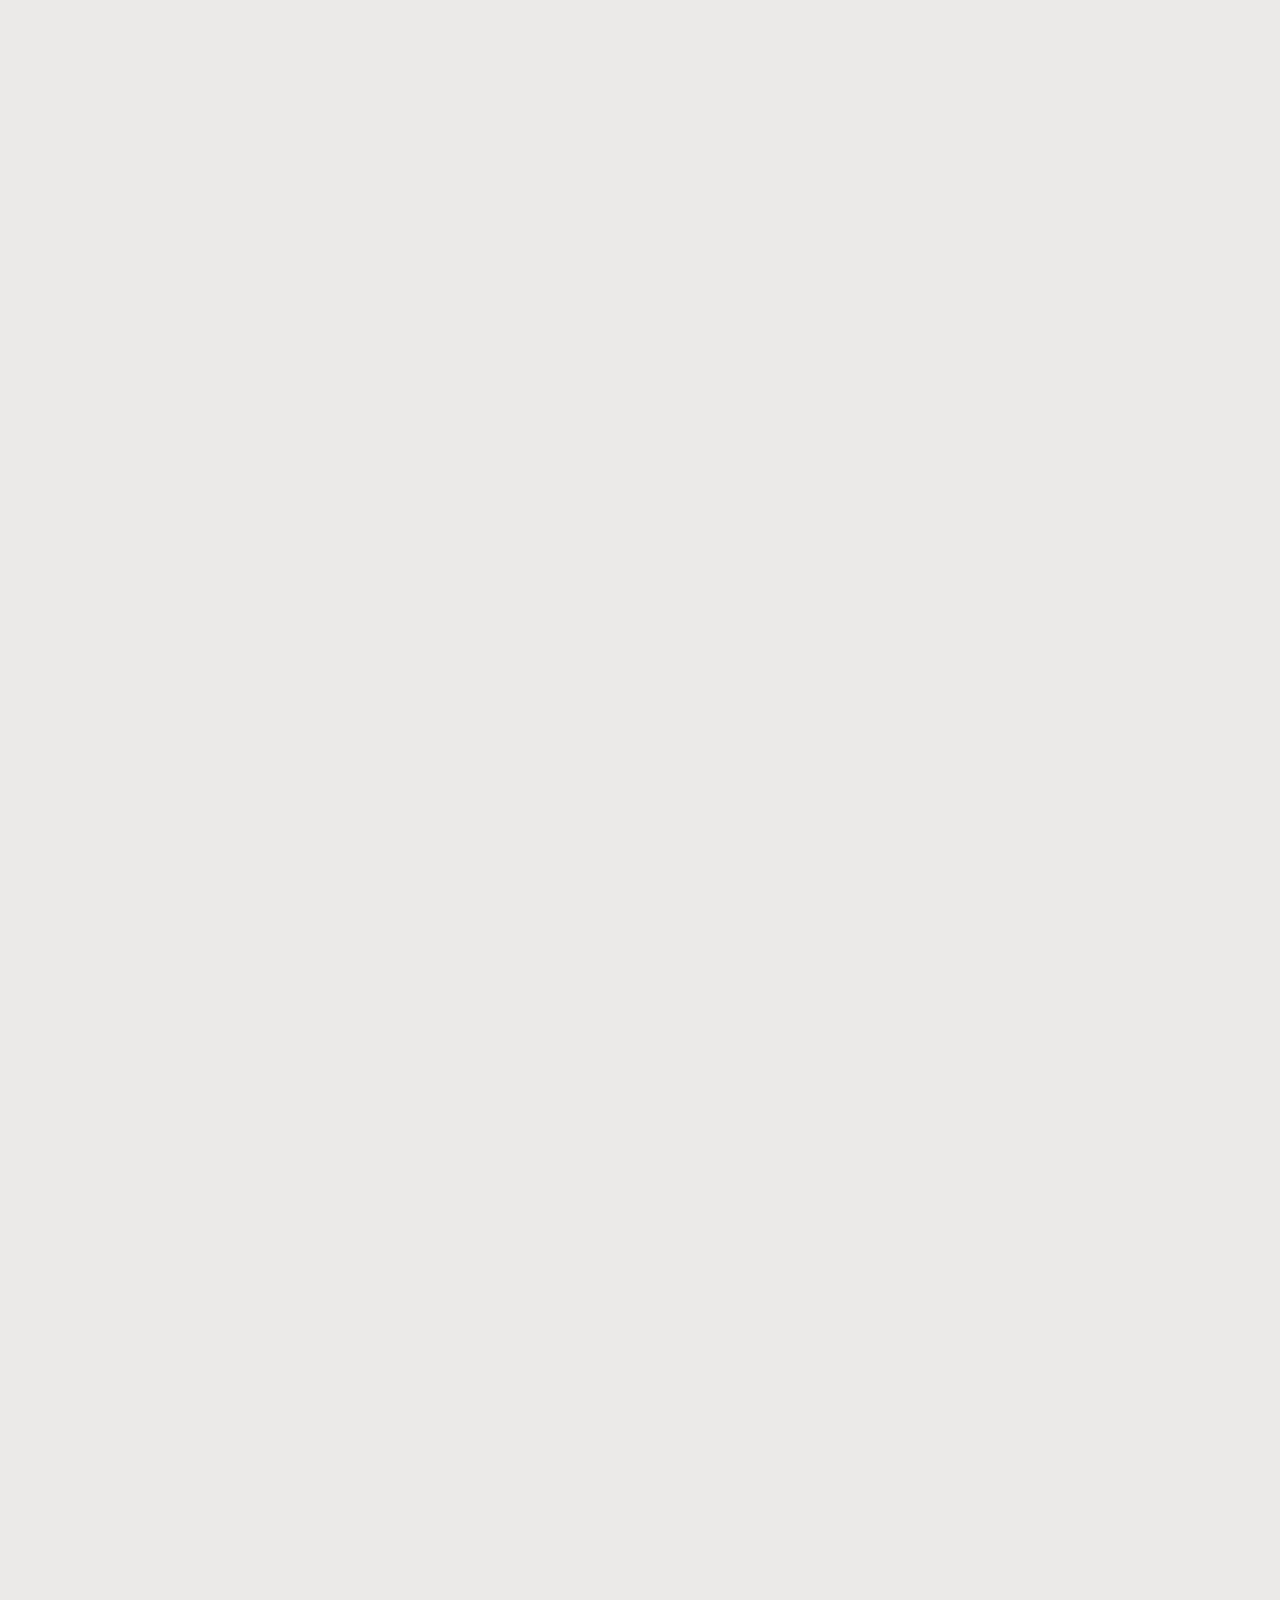
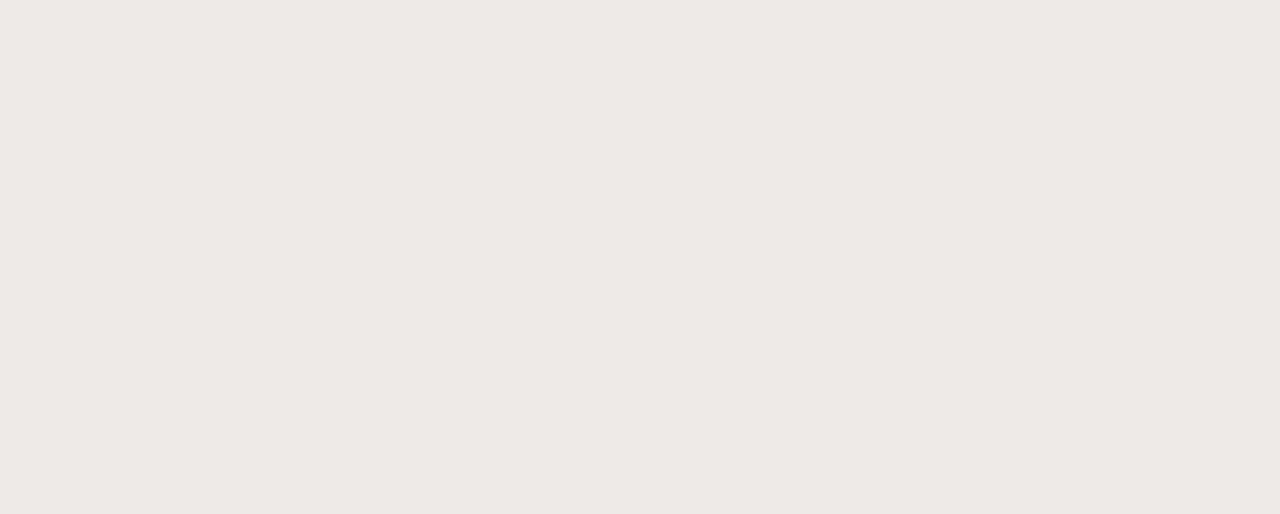
==== commit 6504e50a: "m3.2, 3.3 (100%)" ====
--- a/index.html
+++ b/index.html
@@ -12,14 +12,19 @@
 <!-- IE optimized -->
 <meta http-equiv="X-UA-Compatible" content="IE=edge,chrome=1" />
 <!-- Mobile viewport optimized -->
-<meta name="viewport" content="width=device-width,minimum-scale=1.0,maximum-scale=1.0" />
+<meta name="viewport" content="width=960,maximum-scale=1.0" />
 <!-- Base URL -->
 <base href="" />
 <!-- Title -->
-<title>St Aloysius College - Home</title>
+<title>St Aloysius College - </title>
 <!-- Favicon -->
 <link rel="shortcut icon" href="favicon.ico" />
 <link rel="apple-touch-icon-precomposed" href="apple-touch-icon-precomposed.png" />
+<!-- CSS:FONTS -->
+<link type="text/css" rel="stylesheet" href='http://fonts.googleapis.com/css?family=Asap:400' />
+<link type="text/css" rel="stylesheet" href='http://fonts.googleapis.com/css?family=Asap:700' />
+<link type="text/css" rel="stylesheet" href='http://fonts.googleapis.com/css?family=Asap:400italic' />
+<link type="text/css" rel="stylesheet" href='http://fonts.googleapis.com/css?family=Asap:700italic' />
 <!-- CSS:ICONS -->
 <link type="text/css" rel="stylesheet" media="screen" href="_lib/icon/icon.css" />
 <!--[if IE 7 ]><link type="text/css" rel="stylesheet" media="screen" href="_lib/icon/icon.ie7.css" /><![endif]-->
@@ -29,21 +34,24 @@
 <link type="text/css" rel="stylesheet" media="screen" href="_lib/css/custom/content-viewport.css" /><!-- contentViewport -->
 <link type="text/css" rel="stylesheet" media="print"  href="_lib/css/print.css" /><!-- print -->
 <!-- CSS:LIBS -->
-<link type="text/css" rel="stylesheet" media="screen" href="_lib/css/animate.custom.css" /><!-- animate -->
-<link type="text/css" rel="stylesheet" media="screen" href="_lib/js/isotope/jquery.isotope.css" /><!-- isotope -->
+<link type="text/css" rel="stylesheet" media="screen" href="_lib/css/slideshow.css" /><!-- slideshow -->
+<link type="text/css" rel="stylesheet" media="screen" href="_lib/css/video.css" /><!-- video -->
+<link type="text/css" rel="stylesheet" media="screen" href="_lib/js/video-js/video-js.fw.css" /><!-- videoJS Skin -->
+<link type="text/css" rel="stylesheet" media="screen" href="_lib/css/audio.css" /><!-- audio -->
+<link type="text/css" rel="stylesheet" media="screen" href="_lib/js/mejs/mediaelementplayer.css" /><!-- mejs -->
+<link type="text/css" rel="stylesheet" media="screen" href="_lib/js/mejs/mejs-fw-skin.css" /><!-- mejs skin -->
 <!-- CSS:CUSTOM -->
 <style type="text/css">
 	/*insert code here*/	
 </style>
 <!-- JS:VENDOR -->
 <script type="text/javascript" src="_lib/js/modernizr.all.js"></script><!-- modernizr -->
-<script type="text/javascript" src="_lib/js/respond.js"></script><!-- Respond -->
 <script type="text/javascript" src="_lib/js/jquery-1.8.3.js"></script><!-- jQuery -->
 <!-- JS:LIBS -->
+<script type="text/javascript" src="_lib/js/jquery.mobile.touch.js"></script><!-- touch gestures -->
 <script type="text/javascript" src="_lib/js/jquery.cycle.js"></script><!-- Cycle -->
-<script type="text/javascript" src="_lib/js/placeholders.js"></script><!-- placeholders -->
-<script type="text/javascript" src="_lib/js/custom-form-elements.js"></script><!-- custom-form-elements -->
-<script type="text/javascript" src="_lib/js/isotope/jquery.isotope.js"></script><!-- isotope -->
+<script type="text/javascript" src="_lib/js/video-js/video.js"></script><!-- videoJS -->
+<script type="text/javascript" src="_lib/js/mejs/mediaelement-and-player.js"></script><!-- mejs -->
 <!-- JS:FW -->
 <script type="text/javascript" src="_lib/js/fw.utils.js"></script><!-- utils -->
 <script type="text/javascript" src="_lib/js/fw.widgets.js"></script><!-- widgets -->
@@ -51,423 +59,122 @@
 <script type="text/javascript" src="_lib/js/common.js"></script><!-- main -->
 <!-- JS:CUSTOM -->
 <script type="text/javascript">
-	/*insert code here*/	
+	/*insert code here*/
 </script>
 </head>
 
 <!-- BODY -->
-<body id="home" class="ps">
+<body class="ps">
 <!-- DEBUG -->
 <div id="debugInfo" class="nfp debug" data-on="" data-width=""></div>
 <!-- LOADER -->
-<i id="loader" class="icon icon-spinner icon-spin"></i>
-<!-- PAGEBG-->
-<div id="pageBg" class="nfp"><div id="pageBgArt"></div></div>
+<img id="loader" class="icon-spin" src="_lib/img/img-loader.png" width="70" height="70" alt="" />
 <!-- CONTAINER -->
 <div id="container">
 	<!-- HEADER -->
 	<div id="header">
 		<div class="padder">
 			<!-- BRAND -->
-			<a class="brand" href="index.html">
-				<img class="crest" src="_lib/img/img-crest.png" width="90" height="70" alt="" />
-				<span class="title">Community <i class="small">of</i> Catholic Schools</span>
-				<span class="subtitle">Diocese of Broken Bay</span>
-			</a><!-- /BRAND -->
-			<!-- SEARCH -->
-			<div id="topSearch" class="nfp">
-				<form id="topSearchForm" action="content-search.html">
-					<input placeholder="Search Site" />
-					<a class="btnSearch" href="javascript:$('#topSearchForm').submit();"><i class="icon icon-search"></i></a>
-				</form>
-			</div><!-- /SEARCH -->
-		</div>
-	</div><!-- /HEADER -->
-	<!-- NAV -->
-	<div id="nav" class="nfp">
-		<div class="padder">
-			<a id="navSelect" href="#"><span class="label">Menu</span><i class="icon icon-reorder"></i></a>
-			<div id="navItems"><!--
-			--><a id="nav0" class="navItem" href="landing.html"><span class="label">About Us</span></a><!--
-			--><a id="nav1" class="navItem" href="landing.html"><span class="label">Mission</span></a><!--
-			--><a id="nav2" class="navItem" href="landing.html"><span class="label">Learning &amp; Teaching</span></a><!--
-			--><a id="nav3" class="navItem" href="landing.html"><span class="label">Student Wellbeing</span></a><!--
-			--><a id="nav4" class="navItem" href="schools.html"><span class="label">Schools</span></a><!--
-			--><a id="nav5" class="navItem" href="content.html"><span class="label">Careers</span></a><!--
-			--><a id="nav6" class="navItem" href="landing-news.html"><span class="label">News Centre</span></a><!--
-			--><a id="nav7" class="navItem" href="content.html"><span class="label">Contact</span></a><!--
+			<a class="brand" href="index.html"><img class="crest" src="_lib/img/img-crest.png" width="160" height="110" alt="St Aloysius College" /></a>
+			<!-- NAV -->
+			<div id="nav" class="navItems nfp"><!--
+				--><a id="nav1" class="navItem" href="content.html">Our College</a><!--
+				--><a id="nav2" class="navItem" href="content.html">Enrolments</a><!--
+				--><a id="nav3" class="navItem selected" href="content.html">Learning &amp; Teaching</a><!--
+				--><a id="nav4" class="navItem" href="content-news-list.html">News &amp; Events</a><!--
+				--><a id="nav5" class="navItem" href="content.html">Our Community</a><!--
+				--><a id="nav6" class="navItem" href="content.html">Location &amp; Contact</a><!--
 			--></div>
 		</div>
-	</div><!-- /NAV -->	
+	</div><!-- /HEADER -->	
 	<!-- BANNER -->
-	<div id="banner" class="sizeXXXL shadow" data-autoplay="1">
-		<img class="slide bgImg" src="___samples/ph-banner-XXXL.jpg" alt="" data-line="Lorum ipsum dolor" data-line-alt="magna carta dolorium" data-href="landing.html"/>
-		<img class="slide bgImg" src="___samples/ph-banner-XXXL-2.jpg" alt="" data-line="Mackillop" data-line-alt="Catholic College" data-href="landing-news.html"/>
-		<img class="slide bgImg" src="___samples/ph-banner-XXXL-3.jpg" alt="" data-line="Lorum ipsum dolor" data-line-alt="sit amet magna carta" data-href="content-forms.html"/>
-		<img class="slide bgImg" src="___samples/ph-banner-XXXL-4.jpg" alt="" data-line="Organisational" data-line-alt="Structure" data-href="content-news-resource.html"/>
-		<img class="slide bgImg" src="___samples/ph-banner-XXXL-5.jpg" alt="" data-line="Learning" data-line-alt="and Teaching" data-href="content-kitchensink.html"/>
-		<div class="padder withButton">
+	<div id="banner">
+		<img class="bgImg" src="_lib/img/banner-3.jpg" width="1280" height="250" alt=""/>
+		<div class="padder">
 			<!-- HEADLINE -->
-			<h1 class="headline"><!--
-				--><span>Lorum ipsum dolor</span><span class="break"></span><!--
-				--><span class="alt">magna carta dolorium</span><span class="break"></span><!--
-				--><a class="btnBox compact highlight btnMore" href="#"><span class="label">Find Out More</span><i class="iconInline right icon-angle-right"></i></a><span class="break"></span><!--
-			--></h1>
-			<!-- NOTICE -->
-			<div id="notice">
-				<div class="item grn">
-					<h4 class="header bgc"><span class="label">Show Information for</span><i class="icon fwicon-view"></i></h4>
-				</div>
-			</div>
+			<h1 class="headline">Learning &amp; Teaching</h1>
 		</div>
-		<!-- BUTTON SLIDE-->
-		<a class="btnIcon btnSlide btnPrev" href="#"><i class="icon icon-chevron-left"></i></a>
-		<a class="btnIcon btnSlide btnNext" href="#"><i class="icon icon-chevron-right"></i></a>
 	</div><!-- /BANNER -->
 	<!-- CONTENT -->
-	<div id="content">
-		<div id="utilsTop">
-			<div class="padder clearfix">
-				<!-- FILTER TABS -->
-				<div id="filterTabs"><!--
-					--><div class="bg"></div><!--
-					--><div class="bg hoverbg"></div><!--
-					--><a id="btnTab1" class="btnTab" href="#" data-filter=".parent">
-						<i class="icon fwicon-group"></i>
-						<span class="padder">
-							<span class="title">Parents &amp; Students</span>
-							<span class="desc">Aliquet egestas purus in vulpate, ligula ornare.</span>
-						</span>
-					</a><!--
-					--><a id="btnTab2" class="btnTab" href="#" data-filter=".staff">
-						<i class="icon fwicon-hat"></i>
-						<span class="padder">
-							<span class="title">Teachers &amp; Staff</span>
-							<span class="desc">Duis aliquet egestas purus in vulpate ligula ornare.</span>
-						</span>
-					</a><!--
-					--><a id="btnTab3" class="btnTab" href="#" data-filter="*">
-						<i class="icon fwicon-globe"></i>
-						<span class="padder">
-							<span class="title">Community Members</span>
-							<span class="desc">Sed auctor neque eu tellus rhoncus ut eleifend nibh.</span>
-						</span>
-					</a><!--
-				--></div><!-- /FILTER TABS -->
-			</div>
-		</div>
+	<div id="content" class="">
 		<div class="padder clearfix">
 			<!-- MAIN -->
-			<div id="main" class="home clearfix">
-				
+			<div id="main" class="clearfix">
 				<!-- COLFULL -->
-				<div class="colFull mcenter isotopeContainer clearfix">	
-					
-					<!-- ITEM -->
-					<div class="item tile red parent">
-						<h4 class="header bgc"><span class="label">Content page</span></h4>
-						<a class="content" href="content.html">
-							<img class="imgThumb" src="___samples/ph-300x220.gif" width="300" height="220" alt="" />
-							<span class="padder">
-								<span class="p">Welcome to the Catholic Schools Office of the Diocese of Broken Bay located in Sydney, New South Wales, Australia. In this section roin quis dignissim congueonec congue.</span>
-							</span>
-						</a>
-						<a class="btnItem hoverbgc" href="#"><i class="iconInline circle bgc left icon-star">&nbsp;</i><span class="label">STRATEGIC PLAN</span></a>
-						<a class="btnItem hoverbgc" href="#"><i class="iconInline circle bgc left icon-sitemap">&nbsp;</i><span class="label">ORGANISATIONAL STRUCTURE</span></a>
-						<a class="btnItem hoverbgc" href="#"><i class="iconInline circle bgc left icon-user">&nbsp;</i><span class="label">Diocesan schools board</span></a>
-						<a class="btnItem hoverbgc" href="#"><i class="iconInline circle bgc left icon-book">&nbsp;</i><span class="label">Educational Services</span></a>
-					</div><!-- /ITEM -->
-					
-					<!-- FIND SCHOOL -->
-					<div id="findSchool" class="item tile grn">
-						<h4 class="header bgc clearfix">
-							<a class="btnText btnMapSearch fright" href="#"><span class="label">Map Search</span><i class="iconInline right fwicon-pin">&nbsp;</i></a>
-							<span class="label">Find a School</span>
-						</h4>
-						<!-- FORM -->
-						<form id="formFindSchool" class="padder lbgc formView clearfix" action="/">
-							<fieldset id="fldset1">
-								<input id="fmPostcode" name="fmPostcode" class="text" type="text" placeholder="Enter postcode" />
-							</fieldset>
-							<fieldset id="fldset2">
-								<select id="fmFilter" name="fmFilter" class="styled" data-icon="icon fwicon-scroll">
-									<option value="0">School Type</option>
-									<option value="1">Primary</option>
-									<option value="2">Secondary</option>
-									<option value="3">K-12</option>
-								</select>
-							</fieldset>
-							<fieldset id="fldset3" class="clearfix">
-								<a class="btnIcon btnFormSearch" href="javascript:$('#fmFilter').submit();"><i class="icon icon-search"></i></a>
-								<a class="btnText btnMapSearch" href="#"><span class="label">Map Search</span><i class="iconInline right fwicon-pin">&nbsp;</i></a>
-							</fieldset>				
-						</form><!-- /FORM -->	
-					</div><!-- /FIND SCHOOL -->
-					
-					<!-- ITEM -->
-					<div class="item tile ppl staff">
-						<h4 class="header bgc"><span class="label">Search page</span></h4>
-						<a class="content" href="content-search.html">
-							<img class="imgThumb" src="___samples/ph-300x220.gif" width="300" height="220" alt="" />
-							<span class="padder">
-								<span class="p">Vivamus luctus urna sed urna ultricies ac tempor dui sagittis. In condime ntum facilisis porta. Sed nec diam.</span>
-							</span>
-						</a>
-						<div class="padder">
-							<p class="tags">
-								<i class="iconInline c left fwicon-flag">&nbsp;</i>
-								<a href="#">Staff,</a>
-								<a href="#">Parents</a>
-							</p>
-						</div>	
-					</div><!-- /ITEM -->
-					
-					<!-- RELATED -->
-					<div id="relatedNews" class="item tile staff">
-						<div class="item blu stack">
-							<h4 class="header bgc"><span class="label">Related Articles</span></h4>
-							<h2 class="headerFeat lbgc">
-								<i class="icon fwicon-book-open">&nbsp;</i>
-								<span class="label">Latest News</span>
-							</h2>
-						</div>
-						<div class="item grn stack">
-							<a class="content" href="#">
-								<span class="padder">
-									<span class="title">Every Child Counts' at Catholic schools</span>
-									<span class="p">Catholic Schools in the Diocese of Broken Bay will celebrate Catholic Schools Week from March 10 to 16 with a host of activities and events designed to highlight the theme, 'Every Child Counts'.</span>
-								</span>
-							</a>
-							<div class="padder">
-								<p class="tags">
-									<i class="iconInline c left fwicon-calendar">&nbsp;</i>
-									<span class="tag">26 Apr, 2013</span>
-								</p>
-							</div>
-						</div>
-						<div class="item grn stack">
-							<a class="content" href="#">
-								<span class="padder">
-									<span class="title">College Name and Principal Announced for New Catholic College at Lake Munmorah</span>
-									<span class="p">Rain, wind and cold weather didn't deter potential students, parents or the Bishop of Broken Bay, Most Rev David Walker as they gathered to celebrate a new Catholic high school at Lake Munmorah.</span>
-								</span>
-							</a>
-							<div class="padder">
-								<p class="tags">
-									<i class="iconInline c left fwicon-calendar">&nbsp;</i>
-									<span class="tag">26 Apr, 2013 - 26 Nov, 2013</span>
-								</p>
-							</div>
-						</div>
-						<div class="item stack">
-							<a class="header"><span class="label">View All News Items</span><i class="icon icon-angle-right">&nbsp;</i></a>
-						</div>
-					</div><!-- /RELATED -->
-					
-					<!-- ITEM -->
-					<div class="item tile org staff">
-						<h4 class="header bgc"><span class="label">Content Resource page</span></h4>
-						<a class="content" href="content-resource.html">
-							<img class="imgThumb" src="___samples/ph-300x220.gif" width="300" height="220" alt="" />
-							<span class="padder">
-								<span class="title">Proin quis tortor orci etiam risus et justo dignissim</span>
-								<span class="p">In pellentesque faucibus vestibulum. Nulla at nulla justo, eget luctus tortor. Nulla facilisi. Duis aliquet egestas purus in blandit.</span>
-							</span>
-						</a>
-						<a class="btnItem hoverbgc" href="#"><i class="iconInline circle bgc left icon-star">&nbsp;</i><span class="label">OFFICE OF THE DIRECTOR</span></a>
-					</div><!-- /ITEM -->
-					
-					<!-- ITEM -->
-					<div class="item tile air parent">
-						<h4 class="header bgc"><span class="label">News Resource page</span></h4>
-						<a class="content" href="content-news-resource.html">
-							<img class="imgThumb" src="___samples/ph-300x220.gif" width="300" height="220" alt="" />
-							<span class="padder">
-								<span class="title">Donec congue lacinia dui, a porttitor lectus condimentum</span>
-								<span class="p">Lorem ipsum dolor sit amet, consectetur adipiscing elit. Vivamus tempor dui sagittisIn condimentum euismod semper, magna diam.</span>
-							</span>
-						</a>
-						<div class="padder">
-							<p class="tags">
-								<i class="iconInline c left fwicon-flag">&nbsp;</i>
-								<a href="#">Staff,</a>
-								<a href="#">Everyone</a>
-							</p>
-						</div>	
-					</div><!-- /ITEM -->
-					
-					<!-- ITEM -->
-					<div class="item tile sky parent">
-						<h4 class="header bgc"><span class="label">Events listing page</span></h4>
-						<a class="content" href="content-event-list.html">
-							<img class="imgThumb" src="___samples/ph-300x220.gif" width="300" height="220" alt="" /><span class="imgThumbOver"></span>
-							<span class="padder">
-								<span class="p">Vivamus luctus urna sed urna ultricies ac tempor dui sagittis. In condime ntum facilisis porta. Sed nec diam. In condime ntum facilisis porta. Sed nec diam.</span>
-							</span>
-						</a>
-						<div class="padder">
-							<p class="tags">
-								<i class="iconInline c left fwicon-flag">&nbsp;</i>
-								<a href="#">Students,</a>
-								<a href="#">Parents,</a>
-								<a href="#">News,</a>
-								<a href="#">Video,</a>
-								<a href="#">Media Content</a>
-							</p>
-						</div>				
-					</div><!-- /ITEM -->
-					
-					<!-- ITEM -->
-					<div class="item tile grn staff">
-						<h4 class="header bgc"><span class="label">Forms</span></h4>
-						<a class="content" href="content-forms.html">
-							<img class="imgThumb" src="___samples/ph-300x220.gif" width="300" height="220" alt="" />
-							<span class="padder">
-								<span class="p">Nullam in dui mauris. Vivamus hendrerit arcu sed erat molestie vehicula. Vivamus luctus urna sed urna ultricies ac tempor dui sagittis. In condime ntum facilisis porta. Sed nec diam.</span>
-							</span>
-						</a>
-						<div class="padder">
-							<p class="tags">
-								<i class="iconInline c left fwicon-flag">&nbsp;</i>
-								<a href="#">Staff,</a>
-								<a href="#">Parents</a>
-							</p>
-						</div>	
-					</div><!-- /ITEM -->
-					
-					<!-- ITEM -->
-					<div class="item tile blu parent">
-						<h4 class="header bgc"><span class="label">Kitchen Sink</span></h4>
-						<a class="content" href="content-kitchensink.html">
-							<img class="imgThumb" src="___samples/ph-300x220.gif" width="300" height="220" alt="" />
-							<span class="padder">
-								<span class="p">In condime ntum facilisis porta. Sed nec diam.</span>
-							</span>
-						</a>
-						<div class="padder">
-							<p class="tags">
-								<i class="iconInline c left fwicon-flag">&nbsp;</i>
-								<a href="#">Students,</a>
-								<a href="#">Parents,</a>
-								<a href="#">News,</a>
-								<a href="#">Video,</a>
-								<a href="#">Media Content</a>
-							</p>
-						</div>				
-					</div><!-- /ITEM -->								
-					
+				<div class="colFull">
+					<h1 class="h1 deco">Outdoor Education Program</h1>
+					<div class="contentViewport">
+						<p class="leaderText">Etiam at risus et justo dignissim congue onec congue lacinia dui, a porttitor lectus unc eu ullamcorper.</p>
+						<p>Quisque eget odio ac lectus vestibulum faucibus eget in metus. In pellentesque faucibus vestibulum. Nulla at nulla justo, eget luctus tortor. Nulla facilisi. Duis alivquet egestas purus in blandit. Curabitur vulputate, ligula lacinia scelerisque tempor, lacus lacus ornare ante, ac egestas est urna sit amet arcu.</p>
+						<p>Class aptent taciti sociosqu ad litora torquent per conubia nostra, per inceptos himenaeos. Sed augue sit amet leo consequat posuere. Vestibulum ante ipsum primis in faucibus orci luctus et ultrices posuere cubilia Curae; Proin vel ante a orci tempus eleifend ut et magna. Lorem ipsum dolor sit amet, consectetur adipiscing elit. Vivamus luctus urna sed urna ultricies ac tempor dui sagittis. In condimentum facilisis porta. Sed nec diam eu diam mattis viverra. Nulla fringilla.</p>
+						<h3>Etiam at risus et justo dignissim</h3>
+						<p>Quisque eget odio ac lectus vestibulum faucibus eget in metus. In pellentesque faucibus purus in blandit. Curabitur vulputate, ligula lacinia scelerisque tempor, lacus lacus. ornare. ante, ac egestas est sit amet arcu.</p>
+						<h4>Class aptent taciti sociosqu</h4>
+						<p>Ad litora torquent per conubia nostra, per <a href="#">inceptos himenaeos</a>. Sed augue sit amet leo posuere cubilia Curae; Proin vel ante a orci tempus eleifend ut et magna. Lorem ipsum dolor sit amet, <a href="#">consectetur adipiscing</a> elit. Vivamus luctus urna sed urna ultricies ac tempor dui sagittis.</p>
+						<h3>Eugiat consectetur nisl orci bibendum</h3>
+						<ul>
+							<li>In condimentum facilisis porta</li>
+							<li>Nulla fringilla, orci  ac euismod semper</li>
+							<li>Magna diam porttitor mauris, quis sollicitudin sapien justo in libero</li>
+							<li>Vestibulum mollis mauris enim. Morbi euismod magna ac lorem rutrum elementum
+								<ol>
+									<li>Condimentum</li>
+									<li>Porttitor mauris</li>
+									<li>Vestibulum</li>
+								</ol>
+							</li>
+						</ul>
+						<p>Quisque eget odio ac lectus vestibulum faucibus eget in metus. In pellentesque faucibus purus in blandit. Curabitur vulputate, ligula lacinia scelerisque tempor, lacus lacus. ornare. ante, ac egestas est sit amet arcu.</p>
+						<ol>
+							<li>In condimentum facilisis porta</li>
+							<li>Nulla fringilla, orci  ac euismod semper
+								<ul>
+									<li>Condimentum</li>
+									<li>Porttitor mauris</li>
+									<li>Vestibulum</li>
+								</ul>
+							</li>
+							<li>Magna diam porttitor mauris, quis sollicitudin sapien justo in libero</li>
+							<li>Vestibulum mollis mauris enim. Morbi euismod magna ac lorem rutrum elementum</li>
+						</ol>
+					</div>
 				</div><!-- /COLFULL -->
-				
 			</div><!-- /MAIN -->
+			<!-- ASIDE -->
+			<div id="aside">
+				<!-- SIDENAV -->
+				<ul id="sideNav">
+					<li><a href="content.html"><span class="label">Curriculum Overview</span></a></li>
+					<li class="selected">
+						<a href="content.html"><span class="label">Co-Curricular Activities</span></a>
+						<ul>
+							<li><a href="content.html"><i class="icon icon-chevron-right"></i><span class="label">Sports</span></a></li>
+							<li><a href="content.html"><i class="icon icon-chevron-right"></i><span class="label">Production</span></a></li>
+							<li><a href="content.html"><i class="icon icon-chevron-right"></i><span class="label">Debating</span></a></li>
+							<li><a href="content.html"><i class="icon icon-chevron-right"></i><span class="label">Social Justice</span></a></li>
+							<li class="selected"><a href="content.html"><i class="icon icon-chevron-right"></i><span class="label">Outdoor Education Program</span></a></li>
+							<li><a href="content.html"><i class="icon icon-chevron-right"></i><span class="label">Italy Trip</span></a></li>
+							<li><a href="content.html"><i class="icon icon-chevron-right"></i><span class="label">Music Camp</span></a></li>
+						</ul>	
+					</li>
+					<li><a href="content-forms.html"><span class="label">Forms</span></a></li>
+					<li><a href="content-kitchensink.html"><span class="label">Kitchen Sink</span></a></li>
+					<li><a href="content-news-list.html"><span class="label">News listing</span></a></li>
+					<li><a href="content-event-list.html"><span class="label">Events listing</span></a></li>
+					<li><a href="content-resource-list.html"><span class="label">Resources listing</span></a></li>
+				</ul><!-- /SIDENAV -->
+			</div><!-- /ASIDE -->
 		</div>
 	</div><!-- /CONTENT -->
-	<!-- MEGAFOOTER -->
-	<div id="megafooter">
-		<div class="padder clearfix">
-			<div id="megafooterInfoBg"></div>
-			<div id="megafooterLinks" class="clearfix">
-				<div class="col3a">
-					<h4 class="heading">About Us</h4>
-					<ul class="links">
-						<li><a href="#">Overview</a></li>
-						<li><a href="#">Director's Message</a></li>
-						<li><a href="#">Strategic Plan</a></li>
-						<li><a href="#">Organisational Structure</a></li>
-						<li><a href="#">Diocesan Schools Board</a></li>
-						<li><a href="#">Mission Services</a></li>
-						<li><a href="#">Educational Services</a></li>
-						<li><a href="#">ICLT Services</a></li>
-						<li><a href="#">Human Services</a></li>
-						<li><a href="#">Financial Services</a></li>
-						<li><a href="#">Contacts</a></li>
-					</ul>
-					<h4 class="heading">Mission</h4>
-					<ul class="links">
-						<li><a href="#">Catholic Identity</a></li>
-						<li><a href="#">Mission and Values</a></li>
-						<li><a href="#">Bishop's Message</a></li>
-						<li><a href="#">Catholic Worldview Lorem Ipsum Dolor</a></li>
-						<li><a href="#">Other Issues</a></li>
-						<li><a href="#">Synod Outcomes</a></li>
-						<li><a href="#">Faith Formation</a></li>
-					</ul>
-				</div>
-				<div class="col3b">
-					<h4 class="heading">Learning &amp; Teaching</h4>
-					<ul class="links">
-						<li><a href="#">Curriculum Overview</a></li>
-						<li><a href="#">Religious Education</a></li>
-						<li><a href="#">Literacy</a></li>
-						<li><a href="#">Numeracy</a></li>
-						<li><a href="#">Technology</a></li>
-						<li><a href="#">National Testing</a></li>
-						<li><a href="#">Leading Learning</a></li>
-						<li><a href="#">Special Needs</a></li>
-						<li><a href="#">Gifted Education</a></li>
-						<li><a href="#">Aboriginal Education</a></li>
-						<li><a href="#">Policies and Procedures</a></li>
-					</ul>
-					<h4 class="heading">Student Wellbeing</h4>
-					<ul class="links">
-						<li><a href="#">School Culture</a></li>
-						<li><a href="#">Policies and Procedures</a></li>
-						<li><a href="#">Professional Learning</a></li>
-						<li><a href="#">Positive Behaviour</a></li>
-						<li><a href="#">Cyber Safety</a></li>
-						<li><a href="#">Safe School Curriculum</a></li>
-						<li><a href="#">Healthy Lifestyle</a></li>
-						<li><a href="#">Early Intervention</a></li>
-						<li><a href="#">Student Support</a></li>
-						<li><a href="#">Parent Engagement</a></li>
-						<li><a href="#">Community Parterships</a></li>
-					</ul>
-				</div>
-				<div class="col3c">
-					<h4 class="heading">Schools</h4>
-					<ul class="links">
-						<li><a href="#">Overview</a></li>
-						<li><a href="#">Primary Schools</a></li>
-						<li><a href="#">Secondary Schools</a></li>
-						<li><a href="#">Term Dates</a></li>
-						<li><a href="#">School Improvement</a></li>
-						<li><a href="#">Diocesan Parents Council</a></li>
-						<li><a href="#">CASTnet</a></li>
-						<li><a href="#">Policies and Procedures</a></li>
-						<li><a href="#">Open Days</a></li>
-						<li><a href="#">School News</a></li>
-					</ul>
-					<h4 class="heading">News Centre</h4>
-					<ul class="links">
-						<li><a href="#">Latest News</a></li>
-						<li><a href="#">School News</a></li>
-						<li><a href="#">Calendar of Events</a></li>
-						<li><a href="#">Term Dates</a></li>
-						<li><a href="#">Open Days</a></li>
-						<li><a href="#">Annual Reports</a></li>
-						<li><a href="#">Broken Bay News</a></li>
-					</ul>
-				</div>
-			</div>
-			<div id="megafooterInfo">
-				<div class="brand">
-					<img class="crest" src="_lib/img/img-crest-invert.png" width="90" height="70" alt="" />
-					<span class="title">Community <i class="small">of</i> Catholic Schools</span>
-					<span class="subtitle">Diocese of Broken Bay</span>
-				</div>
-				<div class="contact">
-					<p>Caroline Chisholm Centre<br />Building 2, 423 Pennant Hills Rd,<br />Pennant Hills NSW 2120</p>
-					<p>PO BOX 967<br />Pennant Hills NSW 1715</p>
-					<p>Phone +61 (0)2 9847 0000<br />Fax +61 (0)2 9847 0001<br />Email <a class="underline" href="mailto:cso@dbb.catholic.edu.au">cso@dbb.catholic.edu.au</a></p>
-					<p class="social"><span class="label">Follow Us</span><a href="#"><i class="iconInline circle icon-facebook"></i></a><a href="#"><i class="iconInline circle icon-twitter"></i></a><a href="#"><i class="iconInline circle icon-youtube"></i></a></p>
-				</div>
-			</div>
-		</div>
-	</div><!-- /MEGAFOOTER -->
 	<!-- FOOTER -->
 	<div id="footer">
 		<div class="padder">
+			<div id="footerContacts">
+				<p><b><i>St Aloysius College</i></b> PO Box 2072 Hotham Hill, North Melbourne, VC 3051 Australia</p>
+				<p>Telephone (03) 9329 0411&nbsp;&nbsp;|&nbsp;&nbsp;<a href="mailto:principal@aloysius.vic.edu.au">principal@aloysius.vic.edu.au</a></p>
+			</div>
 			<ul id="footerLinks" class="clearfix">
-				<li>&copy; Catholic Schools Office 2013</li>
+				<li>&copy; St Aloysius College 2014</li>
 				<li><a href="#">Contact Us</a></li>
 				<li><a href="#">Terms of Use</a></li>
 				<li><a href="#" target="_blank">Login</a></li>
--- a/_lib/css/common.css
+++ b/_lib/css/common.css
@@ -112,35 +112,29 @@
 	/* -------------------------------------------------------------------------- */
 	/* blockings */
 	#container, 
-		#header, #nav, #banner, #content, #utilsTop, #megafooter, #footer, .section,
+		#header, #banner, #content, #footer, .section,
 			#header 	> .padder,
-			#nav 		> .padder,
 			#banner 	> .padder,
 			#content 	> .padder,
-			#utilsTop	> .padder,
-			#megafooter > .padder,
 			#footer 	> .padder,
 			.section 	> .padder { 
 		display:block; position:relative; width:auto; height:auto; margin:0 auto; padding:0; }
 		
 	/* container */
 	#container { 
-		min-width:0px; max-width:1440px; }
+		min-width:960px; max-width:1280px; }
 	
 	/* sections */
-	#header, #nav, #banner, #content, #utilsTop, #megafooter, #footer, .section { 
-		min-width:300px; max-width:100%; }	
+	#header, #banner, #content, #footer, .section { 
+		width:auto; }	
 		
 	/* padders */
 	#header 	> .padder,
-	#nav 		> .padder,
 	#banner 	> .padder,
 	#content 	> .padder,
-	#utilsTop	> .padder,
-	#megafooter > .padder,
 	#footer 	> .padder,
 	.section 	> .padder {
-		min-width:0px; max-width:960px; }
+		width:960px; }
 
 
 /* ==========================================================================
@@ -155,39 +149,34 @@
 
 
 /* ==========================================================================
+   structure - CONTAINER
+   ========================================================================== */
+
+/* responsive */
+@media only screen and (min-width:1280px) {
+	/* add container shadow */
+	#container { 
+		/*box-shadow*/-webkit-box-shadow:0px 0px 5px 0px rgba(0,0,0,0.25); box-shadow:0px 0px 5px 0px rgba(0,0,0,0.25); }	
+}
+		
+
+/* ==========================================================================
    structure - HEADER
    ========================================================================== */
 
 /* ------------------------------------------------------------------------------ */
 /* container */
-#header { background:#ededed; }
-	
-	/* padder */
-	#header > .padder { padding:35px 0; }
+#header { background:#fff; }
 	
 	/* -------------------------------------------------------------------------- */
 	/* brand */
 	#header .brand { 
-		display:block; position:relative; width:510px; height:auto; margin:0; padding:0; overflow:hidden;
+		display:block; position:absolute; top:50%; left:20px; width:160px; height:110px; margin:-55px 0 0 0; padding:0;
 		text-decoration:none!important; cursor:pointer; }
-		
-		/* common */
-		#header .brand span { 
-			display:block; width:auto; margin:0 0 0 110px; overflow:hidden; }
-			
-		/* title */
-		#header .brand .title { 
-			margin-top:20px;
-			color:#1f353f; font-weight:700; font-size:24px; line-height:25px; }
-			#header .brand .title .small { font-size:18px; font-style:normal; }
-			
-		/* subtitle */
-		#header .brand .subtitle { 
-			color:#1a9ba6; font-weight:700; font-size:14px; line-height:20px; text-transform:uppercase; }
 			
 		/* img */
 		#header .brand img { 
-			display:block; position:absolute; top:0; left:10px; width:90px; height:auto; }
+			display:block; width:100%; height:auto; }
 	
 
 /* ==========================================================================
@@ -196,53 +185,52 @@
    
 /* -------------------------------------------------------------------------- */
 /* container */ 
-#nav { overflow:hidden; background:#1f353f; }
-
-	/* ------------------------------------------------------------------------------ */
-	/* navSelect */
-	#navSelect { display:none; }
-	
-	/* ------------------------------------------------------------------------------ */
-	/* navItems */
-	#navItems { 
-		margin:0; padding:0; overflow:hidden; 
-		white-space:nowrap; text-overflow:ellipsis; text-align:center; }
-	
-		/* navItem */
-		#nav .navItem { 
-			display:inline-block; width:auto; height:60px; margin:0; padding:0; overflow:hidden; 
-			color:#bcbfc1; font-size:16px; font-weight:700; line-height:26px; text-align:center; vertical-align:middle;
-			text-decoration:none!important; outline:0 none!important;
-			/*transition*/
-			/*-webkit-transform:translate3d(0,0,0);*/
-			-webkit-transition:color 0.3s ease-in-out, background-color 0.3s ease-in-out;
-			-moz-transition:color 0.3s ease-in-out, background-color 0.3s ease-in-out;
-			-o-transition:color 0.3s ease-in-out, background-color 0.3s ease-in-out;
-			transition:color 0.3s ease-in-out, background-color 0.3s ease-in-out; }
-		
-		/* oldie fix */
-		.oldie #nav .navItem { 
-			letter-spacing:-1px; }
-			
-			/* items - label */
-			#nav .navItem .label { 
-				display:block; width:auto; margin:16px 10px; padding:0 3px; 
-				white-space:nowrap;	border-bottom:2px solid transparent; }
-				
-		/* navItem - interaction */	
-		.no-touch #nav .navItem:hover,
-		.no-touch #nav .navItem:focus,
-		.touch #nav .navItem:active { 
-			color:#fff; }
-		
-		/* navItem - selected */
-		#nav .navItem.selected,
-		#nav .navItem.selected .label,
-		.no-touch #nav .navItem.selected:hover,
-		.no-touch #nav .navItem.selected:focus,
-		.touch #nav .navItem.selected:active { 
-			color:#fff; border-bottom-color:#06b4c3; 
-			/*pointer-events:none;*/ cursor:pointer; }	
+#nav.navItems { 
+	margin:0 0 0 200px; padding:60px 0; overflow:hidden;
+	text-align:right; }
+	
+	/* navItem */
+	#nav .navItem { 
+		display:inline-block; position:relative; width:auto; height:auto; margin:0 10px; padding:0;
+		color:#333; font-size:15px; line-height:30px; font-weight:700; font-style:italic;/* IE7: font breaks layout */
+		white-space:nowrap; vertical-align:middle;
+		text-decoration:none!important; outline:0 none!important;
+		/*transition*/
+		/*-webkit-transform:translate3d(0,0,0);*/
+		-webkit-transition:color 0.3s ease-in-out;
+		-moz-transition:color 0.3s ease-in-out;
+		-o-transition:color 0.3s ease-in-out;
+		transition:color 0.3s ease-in-out; }
+		
+		/* underline */
+		#nav .navItem:after { 
+			content:'';
+			display:none; position:absolute; left:0; bottom:0; width:100%; height:2px; overflow:hidden;
+			background:url(../img/bg-dotted-blue.png) left bottom repeat-x;
+			border:4px solid #fff; border-top:none; border-bottom:none; 
+			/*box-sizing*/-webkit-box-sizing:border-box; -moz-box-sizing:border-box; box-sizing:border-box; }
+		
+	/* oldie fix */
+	.oldie #nav .navItem { letter-spacing:-1px; }	
+	
+	/* ie7 overflow-x fix */
+	.ie7 #nav .navItem { float:left; }
+		
+	/* navItem - interaction */	
+	.no-touch #nav .navItem:hover,
+	.no-touch #nav .navItem:focus,
+	.touch #nav .navItem:active { 
+		color:#57a2db; }
+	
+	/* navItem - selected */
+	#nav .navItem.selected,
+	.no-touch #nav .navItem.selected:hover,
+	.no-touch #nav .navItem.selected:focus,
+	.touch #nav .navItem.selected:active { 
+		color:#57a2db; cursor:pointer; }
+		
+		#nav .navItem.selected:after { 
+			display:block; }
 
 
 /* ================================================================================================== */
@@ -250,19 +238,9 @@
 /* ================================================================================================== */
 
 /* -------------------------------------------------------------------------- */
-/* sideNavHeader */
-#sideNavHeader { 
-	position:relative; width:auto; height:auto; margin:0; padding:12px 20px; overflow:hidden;
-	color:#fff; background:#00aab8;
-	font-size:18px; font-weight:700; line-height:21px; }
-.oldie #sideNavHeader { 
-	letter-spacing:-1px; }
-
-/* -------------------------------------------------------------------------- */
 /* container */
 #sideNav { 
-	list-style:none; margin:0 0 24px 0; padding:0; width:auto; height:auto; overflow:hidden;
-	background:#fff; }
+	list-style:none; margin:0; padding:0; width:auto; height:auto; }
 	
 /* genesis contextmenu output error fix */
 #sideNav + ul { display:none; }
@@ -270,8 +248,8 @@
 	/* ------------------------------------------------------------------------------ */
 	/* icon */
 	#sideNav .icon {	 
-		display:none; position:absolute; width:12px; height:12px; margin:0; overflow:hidden;
-		color:#d0d0d0; font-size:12px; line-height:12px; text-align:left; text-indent:0;
+		display:none; position:absolute; width:1em; height:1em; margin:0; overflow:hidden;
+		font-size:12px; line-height:1em; text-align:left; text-indent:0;
 		/*transition*/
 		/*-webkit-transform:translate3d(0,0,0);*/
 		-webkit-transition:none 0.3s ease-in-out;
@@ -280,29 +258,32 @@
 		transition:none 0.3s ease-in-out; }
 	
 	/* position */
-	#sideNav li li .icon 		{ top:10px; left:20px; display:block; }
+	#sideNav li li .icon { top:13px; left:3px; }
 	
 	/* interaction */
 	#sideNav a:hover .icon,
-	#sideNav a:focus .icon 		{ color:#fff; }
-	
-	#sideNav li.selected .icon 	{ color:#d0d0d0; display:block; }
-	#sideNav li .selected .icon { cursor:default!important; }
+	#sideNav a:focus .icon {  }
+	
+	#sideNav li.selected .icon,
+	#sideNav li .selected .icon { }
 	
 	#sideNav li li.selected > a .icon,
 	#sideNav li li.selected > a:hover .icon,
-	#sideNav li li.selected > a:focus .icon { color:#fff!important; }
+	#sideNav li li.selected > a:focus .icon { display:block; color:#333!important; }
 	
 	/* ------------------------------------------------------------------------------ */
 	/* level 1 */
 	#sideNav li {
 		position:relative; margin:0; padding:0; width:100%;
-		color:#262626; border-bottom:1px solid #ededed;
-		font-size:15px; font-weight:400; line-height:21px; }
+		color:#737373;
+		font-size:20px; line-height:24px; font-weight:700; font-style:italic; }
+	
+	/* oldie shrink text */
+	.oldie #sideNav li { letter-spacing:-1px; }
 	
 	/* IE7 extra bottom gap fix */
 	.ie7 #sideNav li { 
-		line-height:15px; vertical-align:bottom; }
+		/*line-height:20px;*/ vertical-align:bottom; }
 		
 		/* ------------------------------------------------------------------------------ */
 		/* links */
@@ -310,31 +291,32 @@
 		#sideNav li a:link,
 		#sideNav li a:active,
 		#sideNav li a:visited {
-			display:block; position:relative; width:auto; margin:0; padding:11px 20px; 
-			color:#262626; text-decoration:none; }		
+			display:block; position:relative; width:auto; margin:0; padding:8px 0; 
+			color:#737373; text-decoration:none; }		
 		
 		/* interaction */
 		#sideNav li a:hover,
 		#sideNav li a:focus { 
-			text-decoration:underline; }
+			color:#57a2db; text-decoration:none; }
 		
 		/* ------------------------------------------------------------------------------ */
 		/* selected */
-		#sideNav li.selected 					{  }
-		
-		#sideNav li.selected a 					{ cursor:pointer; }
+		#sideNav li.selected {  }
+		
+		#sideNav li.selected a { cursor:pointer; }
 		#sideNav li.selected a:hover,
-		#sideNav li.selected a:focus 			{  }
+		#sideNav li.selected a:focus {  }
+		
+		#sideNav li.selected > a { color:#57a2db; }
 		
 		#sideNav li.selected a.selected,
 		#sideNav li.selected a.selected:hover,
-		#sideNav li.selected a.selected:focus 	{ color:#fff; background:#02cee0; text-decoration:none; 
-												  cursor:default; pointer-events:none; }
+		#sideNav li.selected a.selected:focus { color:#57a2db; text-decoration:none; cursor:default; pointer-events:none; }
 	
 	/* ------------------------------------------------------------------------------ */
 	/* level 2 container */
-	#sideNav li ul 						{ display:none; padding:0 0 10px 0; }
-	#sideNav li.selected > ul 			{ display:block; }
+	#sideNav li ul { display:none; padding:0 0 6px 0; }
+	#sideNav li.selected > ul { display:block; }
 	
 	/* normalize items */
 	#sideNav li ul,
@@ -345,29 +327,30 @@
 	#sideNav li li.selected a.selected 	{ margin:0!important; list-style:none!important; border:none!important; background:none!important; }
 	
 	/* level 2 item */
-	#sideNav li li 		{ font-size:14px; }
-		
+	#sideNav li li { font-size:18px; line-height:22px; font-weight:400; font-style:normal; }
+	
+	/* oldie shrink text */
+	.oldie #sideNav li li { letter-spacing:0; }
+	
 	/* IE7 extra bottom gap fix */
-	.ie7 #sideNav li li { line-height:21px; }
+	.ie7 #sideNav li li { /*line-height:18px;*/ }
 		
 		/* links */
 		#sideNav li li a,
 		#sideNav li li a:link,
 		#sideNav li li a:active,
-		#sideNav li li a:visited 				{ color:#262626; width:auto; padding:5px 20px; background:none!important; cursor:pointer!important; }
-		
-		#sideNav li li a span 					{ display:inline-block; width:auto; padding-left:15px; }
+		#sideNav li li a:visited { color:#999; width:auto; padding:7px 0; background:none!important; cursor:pointer!important; }
+		
+		#sideNav li li a span { display:inline-block; width:auto; padding-left:18px; }
 		
 		/* interaction */
 		#sideNav li li a:hover,
-		#sideNav li li a:focus,
-		#sideNav li li a:hover span,
-		#sideNav li li a:focus span				{ text-decoration:underline!important; }
+		#sideNav li li a:focus { color:#444; text-decoration:none!important; }
 		
 		#sideNav li li.selected > a,
 		#sideNav li li.selected > a:hover,
-		#sideNav li li.selected > a:focus 		{ color:#fff!important; background:#02cee0!important;  
-											 	  cursor:default!important; pointer-events:none; }
+		#sideNav li li.selected > a:focus { color:#444!important; cursor:default!important; pointer-events:none; }
+		
 		#sideNav li li.selected > a:hover,
 		#sideNav li li.selected > a:focus,
 		#sideNav li li.selected > a:hover span,
@@ -380,28 +363,26 @@
 
 /* -------------------------------------------------------------------------- */
 /* container */
-#banner { 
-	overflow:hidden;
-	background:#00aab8; }	
+#banner { overflow:hidden; }	
 			
 	/* -------------------------------------------------------------------------- */
 	/* bgImg */
 	#banner .bgImg { 
-		display:block; position:absolute; top:0; left:50%; width:1440px; height:100%; margin:0 0 0 -720px; padding:0; overflow:hidden; }
+		display:block; position:absolute; top:0; left:50%; width:1280px; height:250px; margin:0 0 0 -640px; padding:0; }
 	#banner .bgImg.slide { 
-		top:0!important; left:50%!important; width:1440px!important; height:100%!important; /* override cycle */ }
+		top:0!important; left:50%!important; width:1280px!important; height:250px!important; /* override cycle */ }
 	
 	/* -------------------------------------------------------------------------- */
 	/* padder */
-	#banner > .padder { 
-		position:absolute; top:0; left:50%; width:100%; height:100%; margin:0 0 0 -480px; z-index:11;
-		color:#fff; }
+	#banner > .padder { height:250px; }
 		
 		/* -------------------------------------------------------------------------- */	
 		/* headline */
 		#banner .headline { 
-			display:none; position:absolute; left:0; width:100%; height:auto; margin:0; padding:0;
-			font-size:36px; font-weight:400; line-height:70px; font-style:normal; }
+			display:block; position:absolute; top:50%; left:20px; width:auto; max-width:60%; height:auto; margin:-0.7em 0 0 0; padding:0;
+			color:#fff; white-space:nowrap; text-overflow:ellipsis;
+			font-size:32px; line-height:1.4em; font-weight:700; font-style:italic;
+			text-shadow:1px 1px 0 rgba(0,0,0,0.4); }
 			
 
 /* ==========================================================================
@@ -410,7 +391,8 @@
 
 /* -------------------------------------------------------------------------- */
 /* container */
-#content { background:#f2f2f2; }
+#content { background:#fff; }
+#content.grey { background:#f7f7f7; }
 	
 	/* -------------------------------------------------------------------------- */
 	/* common */
@@ -419,21 +401,11 @@
 	
 	/* -------------------------------------------------------------------------- */
 	/* main */
-	#main 	{ width:68.75%; padding:40px 0 90px 0; float:left; clear:left; min-height:400px; }
-	
-	/* -------------------------------------------------------------------------- */
-	/* main.home */
-	#main.home { width:auto; padding:30px 0; float:none; clear:both; min-height:0; 
-				overflow:hidden;/* prevent isotope caused scrollbars */ }
-	
-	/* -------------------------------------------------------------------------- */
-	/* main.grey */
-	#main.grey { width:auto; padding:50px 0; float:none; clear:both; min-height:0; 
-				overflow:hidden;/* prevent isotope caused scrollbars */ }	
-		
+	#main 	{ width:640px; padding:50px 20px 50px 0; float:right; clear:right; min-height:600px; }
+	
 	/* -------------------------------------------------------------------------- */
 	/* aside */
-	#aside 	{ width:24.50%; padding:40px 0; float:right; clear:right; overflow:hidden; }
+	#aside 	{ width:200px; padding:50px 0 50px 20px; float:left; clear:left; }
 		
 
 /* ==========================================================================
@@ -443,10 +415,26 @@
 /* -------------------------------------------------------------------------- */
 /* container */
 #footer { 
-	background:#2f3f48; border-top:1px solid #3e4d56; }
-
+	background:#fff; border-top:1px solid #dcdbd9; }
+	
+	/* padder */
+	#footer > .padder { padding-top:45px; }
+	
 	/* -------------------------------------------------------------------------- */
 	/* footerContacts */
+	#footerContacts { 
+		max-width:62.5%; margin:0 0 0 80px;
+		color:#333; font-size:14px; line-height:24px; }
+		
+		/* p */
+		#footerContacts p { margin:0; }
+		
+		/* b */
+		#footerContacts b { display:inline-block; margin-right:4px; font-size:16px; }
+		
+		/* a */
+		#footerContacts a { text-decoration:none; font-style:italic; }
+		#footerContacts a:hover { text-decoration:underline; }
 	
 	/* -------------------------------------------------------------------------- */
 	/* footerLinks */
@@ -455,40 +443,30 @@
 	#footerLinks,
 	#footerLinks li { 
 		list-style:none; margin:0; padding:0;
-		color:#a9b5bb; font-size:12px; font-weight:400; line-height:1em; }
+		color:#333; font-size:14px; font-weight:400; line-height:1em; }
 	
 	/* container */
-	#footerLinks { margin-right:32%; padding:25px 0; }
+	#footerLinks { margin-left:80px; padding:20px 0 30px 0; }
 	
 		/* li */
 		#footerLinks li { 
-			margin-left:10px; padding-left:10px; float:left; 
-			border-left:1px solid #a9b5bb; }
+			margin-left:8px; padding-left:8px; float:left; 
+			border-left:1px solid #777; }
 		#footerLinks li:first-child { 
 			margin:0; padding:0; border:none; }
 			
 			/* a */
-			#footerLinks a 			{ color:#a9b5bb; text-decoration:none; }
+			#footerLinks a { color:#333; text-decoration:none; }
 			#footerLinks a:hover,
 			#footerLinks a:focus,
-			#footerLinks a:active 	{ color:#fff; text-decoration:underline; }
+			#footerLinks a:active { color:#333; text-decoration:underline; }
 			
 	/* -------------------------------------------------------------------------- */
 	/* btnFW */
 	#btnFW { 
-		display:block; position:absolute; top:50%; right:16%; width:150px; height:20px; margin:-10px -75px 0 0; padding:0; overflow:hidden;
-		background:url(../img/btn-fw.png) center center no-repeat; border:none;
-		/*opacity*/opacity:0.5; -ms-filter:"progid:DXImageTransform.Microsoft.Alpha(Opacity=50)"; filter:alpha(opacity=50);
-		/*transition*/
-		/*-webkit-transform:translate3d(0,0,0);*/
-		-webkit-transition:opacity 0.3s ease-in-out;
-		-moz-transition:opacity 0.3s ease-in-out;
-		-o-transition:opacity 0.3s ease-in-out;
-		transition:opacity 0.3s ease-in-out; }
-	#btnFW:hover,
-	#btnFW:focus { 
-		/*opacity*/opacity:1; -ms-filter:"progid:DXImageTransform.Microsoft.Alpha(Opacity=100)"; filter:alpha(opacity=100); }
-	
+		display:block; position:absolute; top:50%; right:70px; width:160px; height:20px; margin:-6px 0 0 0; padding:0; overflow:hidden;
+		background:url(../img/btn-fw.png) center center no-repeat; border:none; }
+			
 
 /* ==========================================================================
    structure - COLUMNS
@@ -527,11 +505,11 @@
 /* col3 */
 .col3a,
 .col3b,
-.col3c	 			{ width:29.6%; }
-.col3a	 			{ float:left; clear:left; }
+.col3c 						{ width:29.6%; }
+.col3a 						{ float:left; clear:left; }
 .col3b,
-.formView .col3b	{ float:left; clear:none; margin-left:5.6%; }
-.col3c 				{ float:right; clear:right; }
+.formView .col3b 	{ float:left; clear:none; margin-left:5.6%; }
+.col3c 						{ float:right; clear:right; }
 
 
 /* ==========================================================================
@@ -541,24 +519,26 @@
 /* -------------------------------------------------------------------------- */
 /* container */
 .sysmsg { 
-	position:relative; width:auto; height:auto; margin:0; padding:20px 25px 17px 25px; overflow:hidden;
-	color:#fff; background:#fff; text-align:center; 
-	font-size:15px; font-weight:400; line-height:24px; }
+	position:relative; width:auto; height:auto; margin:9px 0 18px 0; padding:20px 25px 12px 25px; overflow:hidden;
+	color:#fff; background:#f7f7f7; text-align:center; 
+	font-size:18px; font-weight:400; line-height:26px;
+	/*border-radius*/-webkit-border-radius:6px; border-radius:6px;
+	/*background-clip*/-moz-background-clip:padding; -webkit-background-clip:padding; background-clip:padding-box; }
 	
 	/* common */
 	.sysmsg h3,
 	.sysmsg h4,
 	.sysmsg p,
-	.sysmsg li 	{ margin:0; padding:0 0 8px 0; }
+	.sysmsg li 	{ margin:0; padding:0 0 9px 0; }
 	
 	/* custom */
 	.sysmsg h3,
-	.sysmsg h4 	{ font-size:16px; font-weight:700; }
-	.sysmsg a	{ text-decoration:underline; }
+	.sysmsg h4 	{ font-size:20px; font-weight:700; }
+	.sysmsg a		{ text-decoration:underline; }
 		
 /* extend */
 .sysmsgSuccess 	{ background:#a9d371; }
-.sysmsgError 	{ background:#c85599; }
+.sysmsgError 		{ background:#c85599; }
 
 
 /* ==========================================================================
@@ -575,10 +555,10 @@
 		
 		/* -------------------------------------------------------- */
 		/* placeholder */
-		::-webkit-input-placeholder 	{ color:#ccc; }
-		:-moz-placeholder 				{ color:#ccc; }
-		::-moz-placeholder 				{ color:#ccc; }
-		:-ms-input-placeholder			{ color:#ccc; }
+		::-webkit-input-placeholder	{ color:#888; }
+		:-moz-placeholder 					{ color:#888; }
+		::-moz-placeholder 					{ color:#888; }
+		:-ms-input-placeholder			{ color:#888; }
 		
 		/* -------------------------------------------------------- */
 		/* fieldset */
@@ -588,20 +568,20 @@
 		/* -------------------------------------------------------- */
 		/* label */			
 		.formView label { 
-			display:block; margin:0; padding:24px 0 0 0;
-			color:#222; vertical-align:baseline; white-space:nowrap; text-overflow:ellipsis;
-			font-size:16px; font-weight:700; line-height:40px; }
+			display:block; margin:0; padding:26px 0 0 0;
+			color:#333; vertical-align:baseline; white-space:nowrap; text-overflow:ellipsis;
+			font-size:18px; font-weight:700; line-height:40px; }
 		
 		/* inline */
 		.formView label.inline { 
-			display:inline-block; margin:0; padding:24px 0 0 16px; line-height:24px; overflow:hidden;
+			display:inline-block; margin:0; padding:26px 0 0 18px; line-height:26px; overflow:hidden;
 			white-space:normal; vertical-align:middle; }
 		.formView input.styled + label.inline { 
 			width:80%; } /* prevent wrappnig */
 			
 		/* disabled */
 		.formView .disabled label { 
-			color:#ccc; }
+			color:#666; }
 		
 		/* -------------------------------------------------------- */
 		/* radio/checkbox */
@@ -613,7 +593,7 @@
 		/* custom-form-elements */
 		.formView span.radio,
 		.formView span.checkbox	{ 
-			display:inline-block; width:32px; height:32px; margin:24px 0 0 0; padding:0;
+			display:inline-block; width:32px; height:32px; margin:26px 0 0 0; padding:0;
 			background:url(../img/radio-custom.png) no-repeat; vertical-align:middle;
 			cursor:pointer!important; }
 		.formView span.checkbox { 
@@ -627,61 +607,52 @@
 		/* -------------------------------------------------------- */
 		/* input */
 		.formView input.text { 
-			display:block; width:95.75%; height:16px; margin:0; padding:14px 2%; overflow:hidden;
-			color:#2b3942; background:#fff; border:2px solid #fff;
-			font-family:'Asap',sans-serif; font-size:15px; line-height:16px; font-weight:400;
-			/*box-shadow*/-webkit-box-shadow:1px 1px 1px 0px rgba(0,0,0,0.15); box-shadow:1px 1px 1px 0px rgba(0,0,0,0.15);
-			/*transition*/
-			/*-webkit-transform:translate3d(0,0,0);*/
-			-webkit-transition:color 0.3s ease-in-out, border-color 0.3s ease-in-out;
-			-moz-transition:color 0.3s ease-in-out, border-color 0.3s ease-in-out;
-			-o-transition:color 0.3s ease-in-out, border-color 0.3s ease-in-out;
-			transition:color 0.3s ease-in-out, border-color 0.3s ease-in-out; }
+			display:block; width:95.75%; height:20px; margin:0; padding:12px 2%; overflow:hidden;
+			color:#333; background:#f3f4f5; border:1px solid #cecece;
+			font-family:'Asap',sans-serif; font-size:18px; line-height:20px; font-weight:400;
+			/*border-radius*/-webkit-border-radius:3px; border-radius:3px;
+			/*background-clip*/-moz-background-clip:padding; -webkit-background-clip:padding; background-clip:padding-box; }
 		
 		/* interaction */
 		.formView input.text:focus,
 		.formView input.text:active { 
-			color:#2b3942; border-color:#1e353f; }
+			color:#333; border-color:#57a1da;
+			/*box-shadow*/-webkit-box-shadow:0px 0px 0px 1px #57a1da; box-shadow:0px 0px 0px 1px #57a1da; }
 		.formView input.text[disabled] { 
 			color:#ccc!important; opacity:1!important; }
 		
 		/* datepicker */
 		.formView input.text.datepicker + .icon { 
-			bottom:17px; right:14px; width:14px; height:14px;
-			color:#1f353f; font-size:14px; line-height:14px;
+			bottom:16px; right:14px; width:14px; height:14px;
+			color:#333; font-size:14px; line-height:14px;
 			cursor:pointer!important; }
 		.formView input.text.datepicker + .icon:hover { 
-			color:#1f353f; }
+			color:#297ad4; }
 		
 		/* nesting */
-		.formView .col2 > input.text 					{ width:91.25%; padding-left:4%; padding-right:4%; }
-		.formView .col2 > .col2 > input.text 			{ width:83.25%; padding-left:8%; padding-right:8%; }
-		.formView .col2 > .col3 > input.text 			{ width:75.25%; padding-left:12%; padding-right:12%; }
+		.formView .col2 > input.text 									{ width:91.25%; padding-left:4%; padding-right:4%; }
+		.formView .col2 > .col2 > input.text 					{ width:83.25%; padding-left:8%; padding-right:8%; }
+		.formView .col2 > .col3 > input.text 					{ width:75.25%; padding-left:12%; padding-right:12%; }
 		.formView .col2 > .col2 > .col2 > input.text 	{ width:67.25%; padding-left:16%; padding-right:16%; }
 		
 		/* ------------------------------------------------------------------------------ */
 		/* select */
 		.formView select,
 		.formView .select { 
-			display:block; width:92.75%; height:16px; margin:0; padding:14px 5% 14px 2%; overflow:hidden;
-			color:#2b3942; background:#fff; border:2px solid #fff;
-			font-family:'Asap',sans-serif; font-size:15px; line-height:16px; font-weight:400;
+			display:block; width:92.75%; height:20px; margin:0; padding:12px 5% 12px 2%; overflow:hidden;
+			color:#333; background:#f3f4f5; border:1px solid #cecece;
+			font-family:'Asap',sans-serif; font-size:18px; line-height:20px; font-weight:400;
 			cursor:pointer!important;
-			/*box-shadow*/-webkit-box-shadow:1px 1px 1px 0px rgba(0,0,0,0.15); box-shadow:1px 1px 1px 0px rgba(0,0,0,0.15);
-			/*transition*/
-			/*-webkit-transform:translate3d(0,0,0);*/
-			-webkit-transition:color 0.3s ease-in-out, border-color 0.3s ease-in-out;
-			-moz-transition:color 0.3s ease-in-out, border-color 0.3s ease-in-out;
-			-o-transition:color 0.3s ease-in-out, border-color 0.3s ease-in-out;
-			transition:color 0.3s ease-in-out, border-color 0.3s ease-in-out; }
+			/*border-radius*/-webkit-border-radius:3px; border-radius:3px;
+			/*background-clip*/-moz-background-clip:padding; -webkit-background-clip:padding; background-clip:padding-box; }
 		
 		/* custom-form-elements */
 		
 		/* same dimension as .select */
-		.formView select 		{ position:relative; width:100%!important; height:44px!important; margin:0; padding:2px; border:none;
-								  /*box-sizing*/-webkit-box-sizing:content-box; -moz-box-sizing:content-box; box-sizing:content-box; } 
+		.formView select 				{ position:relative; width:100%!important; height:44px!important; margin:0; padding:1px; border:none;
+								  						/*box-sizing*/-webkit-box-sizing:content-box; -moz-box-sizing:content-box; box-sizing:content-box; } 
 		/* put <select> on top */
-		.formView .select 		{ position:absolute; overflow:hidden; white-space:nowrap; text-overflow:ellipsis; } 
+		.formView .select 			{ position:absolute; overflow:hidden; white-space:nowrap; text-overflow:ellipsis; } 
 		
 		/* optimise position for IE7 */
 		.ie7 .formView select 	{ margin-top:10px; } 
@@ -690,47 +661,209 @@
 		.formView .select .icon { right:4px; top:50%; width:24px; height:24px; margin:-12px 0 0 0; font-size:14px; line-height:24px; }
 		
 		/* nesting */
-		.formView .col2 > .select 					{ width:85.25%; padding-left:4%; padding-right:10%; }
-		.formView .col2 > .col2 > .select 			{ width:71.25%; padding-left:8%; padding-right:20%; }
-		.formView .col2 > .col3 > .select 			{ width:57.25%; padding-left:12%; padding-right:30%; }
-		.formView .col2 > .col2 > .col2 > .select 	{ width:43.25%; padding-left:16%; padding-right:40%; }
+		.formView .col2 > .select 								{ width:85.25%; padding-left:4%; padding-right:10%; }
+		.formView .col2 > .col2 > .select 				{ width:71.25%; padding-left:8%; padding-right:20%; }
+		.formView .col2 > .col3 > .select 				{ width:57.25%; padding-left:12%; padding-right:30%; }
+		.formView .col2 > .col2 > .col2 > .select { width:43.25%; padding-left:16%; padding-right:40%; }
 		
 		/* -------------------------------------------------------- */
 		/* textarea */
 		.formView textarea { 
-			display:block; width:95.75%; margin:0; padding:14px 2%; overflow:hidden;
-			color:#2b3942; background:#fff; border:2px solid #fff; resize:vertical;
-			font-family:'Asap',sans-serif; font-size:15px; line-height:24px; font-weight:400;
-			/*box-shadow*/-webkit-box-shadow:1px 1px 1px 0px rgba(0,0,0,0.15); box-shadow:1px 1px 1px 0px rgba(0,0,0,0.15);
-			/*transition*/
-			/*-webkit-transform:translate3d(0,0,0);*/
-			-webkit-transition:color 0.3s ease-in-out, border-color 0.3s ease-in-out;
-			-moz-transition:color 0.3s ease-in-out, border-color 0.3s ease-in-out;
-			-o-transition:color 0.3s ease-in-out, border-color 0.3s ease-in-out;
-			transition:color 0.3s ease-in-out, border-color 0.3s ease-in-out; }
+			display:block; width:95.75%; margin:0; padding:12px 2%; overflow:hidden;
+			color:#333; background:#f3f4f5; border:1px solid #cecece; resize:vertical;
+			font-family:'Asap',sans-serif; font-size:18px; line-height:26px; font-weight:400;
+			/*border-radius*/-webkit-border-radius:3px; border-radius:3px;
+			/*background-clip*/-moz-background-clip:padding; -webkit-background-clip:padding; background-clip:padding-box; }
 		
 		/* interaction */
 		.formView textarea:focus,
 		.formView textarea:active { 
-			color:#2b3942; border-color:#1e353f; }
+			color:#333; border-color:#57a1da; 
+			/*box-shadow*/-webkit-box-shadow:0px 0px 0px 1px #57a1da; box-shadow:0px 0px 0px 1px #57a1da; }
 		.formView textarea[disabled] { 
-			color:#ccc!important; opacity:1!important; }
+			color:#666!important; opacity:1!important; }
 		
 		/* nesting */		
-		.formView .col2 > textarea 						{ width:91.25%; padding-left:4%; padding-right:4%; }
-		.formView .col2 > .col2 > textarea 				{ width:83.25%; padding-left:8%; padding-right:8%; }
-		.formView .col2 > .col3 > textarea	 			{ width:75.25%; padding-left:12%; padding-right:12%; }
-		.formView .col2 > .col2 > .col2 > textarea 		{ width:67.25%; padding-left:16%; padding-right:16%; }
+		.formView .col2 > textarea 									{ width:91.25%; padding-left:4%; padding-right:4%; }
+		.formView .col2 > .col2 > textarea 					{ width:83.25%; padding-left:8%; padding-right:8%; }
+		.formView .col2 > .col3 > textarea	 				{ width:75.25%; padding-left:12%; padding-right:12%; }
+		.formView .col2 > .col2 > .col2 > textarea 	{ width:67.25%; padding-left:16%; padding-right:16%; }
+
+
+/* ==========================================================================
+   common - UTILS
+   ========================================================================== */
+
+/* -------------------------------------------------------------------------- */
+/* container */
+.utils { 
+	display:block; position:relative; width:auto; height:auto; margin:0; padding:0; overflow:hidden; }
+
+/* extend utils.top*/
+.utils.top { margin-bottom:45px; }
+
+/* exctend utils.btm */
+.utils.btm { margin-top:27px; }
+
+/* extend utils.news */
+.utils.news { width:536px; /*250x2+36*/ }
+
+/* -------------------------------------------------------------------------- */
+/* utilsHeading */
+.utilsHeading { display:table; width:100%; }
+
+	/* common */
+	.utilsHeading > a,
+	.utilsHeading > span { display:inline-block; vertical-align:middle; }
+	
+	/* a */
+	.utilsHeading > a { 
+		color:#afafaf;
+		text-decoration:none!important; outline:0 none!important; cursor:pointer; }
+		
+	.no-touch .utilsHeading > a:hover,
+	.no-touch .utilsHeading > a:focus,
+	.touch .utilsHeading > a:active { 
+		color:#57a2db; }
+	
+	.utilsHeading > a.disabled { 
+		color:#ccc!important; pointer-events:none; cursor:default; }
+	
+	/* heading */
+	.utilsHeading > a + .heading,
+	.utilsHeading > span + .heading { margin-left:16px; }
+
+
+/* ==========================================================================
+   common - PAGINATION
+   ========================================================================== */
+
+/* -------------------------------------------------------------------------- */
+/* container */
+.pagination { 
+	position:relative; width:auto; height:auto; margin:0; padding:18px 0 27px 0; overflow:hidden;
+	text-align:center; }
+	
+	/* msg */
+	.pagination .msg { display:none; }
+	
+	/* pages */
+	.pagination .pages { 
+		display:table; width:100%; height:auto; margin:0; padding:0; overflow:hidden; }
+	
+		/* btnPrev|btnNext */
+		.pagination .pages > .btnPrev,
+		.pagination .pages > .btnNext { 
+			display:inline-block; width:36px; height:36px; margin:0; padding:0; overflow:hidden;
+			color:#666; vertical-align:middle; line-height:36px;
+			text-decoration:none!important; outline:0 none!important; cursor:pointer; }
+		
+		/* spacing */
+		.pagination .pages > .btnPrev { margin-right:12px; }
+		.pagination .pages > .btnNext { margin-left:12px; }
+		
+		/* interaction */	
+		.no-touch .pagination .pages > .btnPrev:hover,
+		.no-touch .pagination .pages > .btnPrev:focus,
+		.touch .pagination .pages > .btnPrev:active,
+		.no-touch .pagination .pages > .btnNext:hover,
+		.no-touch .pagination .pages > .btnNext:focus,
+		.touch .pagination .pages > .btnNext:active { 
+			color:#297ad4; }
+		
+		/* disabled */
+		.pagination .pages > .btnPrev.disabled,
+		.pagination .pages > .btnNext.disabled { 
+			color:#d2d4d6!important;
+			pointer-events:none; cursor:default; }
+		
+		/* btnPage */
+		.pagination .pages > .btnPage { 
+			display:inline-block; width:2em; height:2em; margin:0 2px; padding:0; overflow:hidden;
+			color:#666; background:#fff; vertical-align:middle;
+			font-size:18px; font-weight:700; line-height:2em;
+			text-decoration:none!important; outline:0 none!important;
+			/*border-radius*/-webkit-border-radius:3px; border-radius:3px;
+			/*background-clip*/-moz-background-clip:padding; -webkit-background-clip:padding; background-clip:padding-box; }
+		
+		/* interaction */	
+		.no-touch .pagination .pages > .btnPage:hover,
+		.no-touch .pagination .pages > .btnPage:focus,
+		.touch .pagination .pages > .btnPage:active { 
+			background:#ebeae8; }
+			
+		/* selected */	
+		.pagination .pages > .btnPage.selected { 
+			color:#fff; background:#297ad4!important;
+			pointer-events:none; }
+			
+
+/* ==========================================================================
+   common - LISTING
+   ========================================================================== */
+
+/* -------------------------------------------------------------------------- */
+/* container */
+.listing { 
+	display:block; position:relative; width:auto; height:auto; margin:0; padding:0; }
+
+/* extend */
+.listing.news { display:table; width:100%; }
+.listing.resources { padding-top:12px; }
 
 
 /* ==========================================================================
    common - ITEMS TILE (NEWS)
    ========================================================================== */
 
-
-
-/* news item stuff ... */
-
+/* -------------------------------------------------------------------------- */
+/* container */
+.itemTile { 
+	display:inline-block; width:auto; height:auto; margin:18px; padding:0; overflow:hidden;
+	background:#fff; vertical-align:top;
+	/*box-shadow*/-webkit-box-shadow:0px 0px 6px 0px rgba(0,0,0,0.15); box-shadow:0px 0px 6px 0px rgba(0,0,0,0.15);
+	/*border-radius*/-webkit-border-radius:3px; border-radius:3px;
+	/*background-clip*/-moz-background-clip:padding; -webkit-background-clip:padding; background-clip:padding-box;
+	/*transition*/
+	/*-webkit-transform:translate3d(0,0,0);*/
+	-webkit-transition:webkit-box-shadow 0.3s ease-in-out;
+	-moz-transition:box-shadow 0.3s ease-in-out;
+	transition:box-shadow 0.3s ease-in-out; }
+	
+	/* imgThumb */
+	.itemTile .imgThumb { 
+		display:block; width:100%; height:auto; min-height:165px; margin:0; padding:0; overflow:hidden;
+		background:#f7f7f7 url(../img/img-crest-grey.png) center center no-repeat; }
+		
+		/* img */
+		.itemTile .imgThumb img { display:block; width:100%; height:auto; }
+		
+	/* padder */
+	.itemTile > .padder { display:block; padding:20px 20px 11px 20px; overflow:hidden; }
+	.itemTile > .padder > span { display:block; margin-bottom:9px; }
+	
+		/* date */
+		.itemTile .padder .date {  }
+		
+		/* title */
+		.itemTile .padder .title { margin-bottom:18px; min-height:72px;/*3 lines: 24x3*/ text-decoration:none; }
+ 
+/* -------------------------------------------------------------------------- */
+/* extend a */
+a.itemTile { text-decoration:none!important; outline:0 none!important; cursor:pointer; }
+
+.no-touch a.itemTile:hover,
+.no-touch a.itemTile:focus,
+.touch a.itemTile:active { 
+	/*box-shadow*/-webkit-box-shadow:0px 0px 8px 0px rgba(0,0,0,0.4); box-shadow:0px 0px 8px 0px rgba(0,0,0,0.4); }
+	
+	.no-touch a.itemTile:hover .title,
+	.no-touch a.itemTile:focus .title,
+	.touch a.itemTile:active .title { text-decoration:underline; }
+ 
+/* -------------------------------------------------------------------------- */
+/* extend */
+.itemTile.news 			{ width:250px; margin:9px 36px 27px 0; }
 
 
 /* ==========================================================================
@@ -740,18 +873,18 @@
 /* -------------------------------------------------------------------------- */
 /* container */
 .itemList { 
-	position:relative; margin:0 0 12px 0; padding:0; overflow:hidden; }
+	position:relative; margin:0 0 16px 0; padding:0; overflow:hidden; }
 
 	/* -------------------------------------------------------------------------- */
 	/* header */
 	.itemList > .header { 
 		position:relative; width:auto; height:auto; min-height:22px; margin:0; padding:12px 20px 12px 66px; overflow:hidden;
-		color:#333; background:#fff; font-size:16px; font-weight:700; line-height:22px; }
+		color:#333; background:#fff; font-size:20px; font-weight:700; line-height:22px; font-style:italic; }
 		
 		/* icon */
 		.itemList > .header > .icon { 
 			position:absolute; top:0; left:0; width:46px; height:100%; margin:0; padding:0; overflow:hidden;
-			color:#fff; background:#06b2c0; font-size:24px; line-height:46px;
+			color:#fff; background:#5c9fda; font-size:24px; line-height:46px;
 			/*transition*/
 			/*-webkit-transform:translate3d(0,0,0);*/
 			-webkit-transition:none 0.3s ease-in-out;
@@ -773,22 +906,22 @@
 /* -------------------------------------------------------------------------- */
 /* extend - event */
 .itemList.event { 
-	position:relative; margin:0 0 16px 0; padding:0; overflow:hidden; }
+	position:relative; margin:0; padding:0; overflow:hidden; }
 
 	/* -------------------------------------------------------------------------- */
 	/* header */
 	.itemList.event > .header { 
 		height:36px; padding:0 20px 0 50px;
 		white-space:nowrap; text-overflow:ellipsis; text-transform:uppercase;
-		color:#fff; background:#c8c8c8; font-size:13px; line-height:36px; }
+		color:#fff; background:#c8c8c8; font-size:14px; line-height:36px; font-style:normal; }
 	.itemList.event.today > .header { 
-		background:#aecb44; }
+		background:#a1ca6c; }
 		
 		/* icon */
 		.itemList.event > .header > .icon { 
 			width:36px; font-size:18px; line-height:36px; font-style:normal; }
 		.itemList.event.today > .header > .icon { 
-			background:#9bb832; }
+			background:#8cb951; }
 			
 		/* a */
 		.itemList.event > .header a,
@@ -811,7 +944,7 @@
 			.itemList.event .evt .time { 
 				width:160px; height:auto; margin:0; padding:0; overflow:hidden; float:right; clear:right;
 				white-space:nowrap; text-overflow:ellipsis; text-transform:uppercase;
-				color:#8c8c8c; font-size:13px; font-weight:700; line-height:24px; text-align:right; }
+				color:#999; font-size:14px; font-weight:700; line-height:26px; text-align:right; }
 			.oldie .itemList.event .evt .time { 
 				letter-spacing:-1px; }
 			
@@ -821,8 +954,8 @@
 			
 			/* title */	
 			.itemList.event .evt .title { 
-				width:auto; height:auto; margin:0; padding:0 0 8px 0; overflow:hidden;
-				color:#333; font-size:18px; font-weight:700; line-height:24px; }
+				width:auto; height:auto; margin:0; padding:0 0 12px 0; overflow:hidden;
+				color:#444; font-size:20px; font-weight:700; line-height:26px; }
 				
 			/* a */
 			.itemList.event .evt a,
@@ -830,50 +963,7 @@
 			
 			.itemList.event .evt a:hover,
 			.itemList.event .evt a:focus,
-			.itemList.event .evt a:active  { color:#06b2c0; text-decoration:underline; }
-	
-	
-/* ==========================================================================
-   common - pagination
-   ========================================================================== */
-
-/* -------------------------------------------------------------------------- */
-/* container */
-.pagination { 
-	position:relative; width:auto; height:auto; margin:0; padding:15px 0; overflow:hidden;
-	text-align:center; }
-	
-	/* msg */
-	.pagination .msg { 
-		color:#888; font-size:14px; }
-	
-	/* pages */
-	.pagination .pages { 
-		width:auto; height:auto; margin:10px 0 0 0; padding:0; overflow:hidden; }
-	
-		/* btnPrev|btnNext */
-		.pagination .pages > .btnPrev,
-		.pagination .pages > .btnNext { display:none!important; }
-		
-		/* btnPage */
-		.pagination .pages > .btnPage { 
-			display:inline-block; width:2em; height:2em; margin:0 1px; padding:0; overflow:hidden;
-			color:#fff; background:#c3c6c9;
-			font-size:16px; font-weight:600; line-height:2em;
-			text-decoration:none!important; outline:0 none!important;
-			/*border-radius*/-webkit-border-radius:50%; border-radius:50%;
-			/*background-clip*/-moz-background-clip:padding; -webkit-background-clip:padding; background-clip:padding-box; }
-		
-		/* interaction */	
-		.no-touch .pagination .pages > .btnPage:hover,
-		.no-touch .pagination .pages > .btnPage:focus,
-		.touch .pagination .pages > .btnPage:active { 
-			background:#02cee0; }
-			
-		/* selected */	
-		.pagination .pages > .btnPage.selected { 
-			background:#06bbca!important;
-			pointer-events:none; }
+			.itemList.event .evt a:active  { color:#5c9fda; text-decoration:underline; }
 
 
 /* ==========================================================================
@@ -927,7 +1017,6 @@
 /* ==========================================================================
    common - BUTTONS
    ========================================================================== */
-
 
 /* buttons stuff ... */
 
--- a/_lib/css/custom/content-viewport.css
+++ b/_lib/css/custom/content-viewport.css
@@ -37,23 +37,28 @@
    ========================================================================== */
 
 /* styles */
-.contentViewport h1, .h1 { color:#333; font-size:42px; line-height:54px; font-weight:400; font-style:normal; margin:0!important; padding: 0px 0px 24px 0px; }
-.contentViewport h2, .h2 { color:#333; font-size:36px; line-height:45px; font-weight:400; font-style:normal; margin:0!important; padding:16px 0px  8px 0px; }
-.contentViewport h3, .h3 { color:#333; font-size:22px; line-height:34px; font-weight:400; font-style:normal; margin:0!important; padding:16px 0px  8px 0px; }  
-.contentViewport h4, .h4 { color:#333; font-size:18px; line-height:26px; font-weight:700; font-style:normal; margin:0!important; padding: 8px 0px  0px 0px; }  
-.contentViewport h5, .h5 { color:#00aab8; font-size:16px; line-height:24px; font-weight:700; font-style:normal; margin:0!important; padding: 8px 0px  0px 0px; }  
-.contentViewport p,  .p  { color:#333; font-size:15px; line-height:24px; font-weight:400; font-style:normal; margin:0!important; padding: 0px 0px  1em 0px; }
-
+.contentViewport h1, .h1 { color:#444444; font-size:48px; line-height:48px; font-weight:700; font-style:italic; margin:0!important; padding: 0px 0px 32px 0px; }
+.contentViewport h2, .h2 { color:#444444; font-size:32px; line-height:36px; font-weight:700; font-style:italic; margin:0!important; padding:24px 0px 16px 0px; }
+.contentViewport h3, .h3 { color:#444444; font-size:22px; line-height:26px; font-weight:700; font-style:italic; margin:0!important; padding:24px 0px  8px 0px; }  
+.contentViewport h4, .h4 { color:#57a2db; font-size:18px; line-height:26px; font-weight:700; font-style:normal; margin:0!important; padding: 0px 0px  0px 0px; }  
+.contentViewport h5, .h5 { color:#444444; font-size:16px; line-height:24px; font-weight:700; font-style:normal; margin:0!important; padding: 0px 0px  0px 0px; }  
+.contentViewport p,  .p  { color:#222222; font-size:18px; line-height:26px; font-weight:400; font-style:normal; margin:0!important; padding: 0px 0px  9px 0px; }
+
+/* h1.deco */
+.contentViewport h1.deco, .h1.deco { 
+	width:83%; margin-bottom:42px!important;
+	background:url(../../img/bg-dotted-grey.png) left bottom repeat-x; }
+	
 
 /* ==========================================================================
    elem - LINK
    ========================================================================== */
    
 /* default */
-.contentViewport a 			{ color:#57a2db; text-decoration:none; }
+.contentViewport a 				{ color:#57a2db; text-decoration:none; }
 .contentViewport a:hover,
 .contentViewport a:focus,
-.contentViewport a:active 	{ color:#57a2db; text-decoration:underline; }
+.contentViewport a:active { color:#57a2db; text-decoration:underline; }
 
 
 /* ==========================================================================
@@ -65,16 +70,16 @@
 
 /* container */
 .contentViewport ul,
-.contentViewport ol { margin:0 0 0 12px; padding:8px 0 16px 0; list-style:none; }
-.contentViewport ol { margin-left:30px; list-style-type:decimal; list-style-position:outside; }
+.contentViewport ol { margin:0 0 0 2px; padding:9px 0 18px 0; list-style:none; }
+.contentViewport ol { margin-left:22px; list-style-type:decimal; list-style-position:outside; }
 
 /* item */
-.contentViewport li 			{ color:#333; font-size:15px; line-height:24px; margin:0 0 0 0; }
+.contentViewport li 						{ color:#222; font-size:18px; line-height:26px; margin:0 0 0 0; }
 .contentViewport li.first-child { margin-top:0; }
 .contentViewport li:first-child { margin-top:0; }
 
 /* item bullet */
-.contentViewport li 	{ padding:0 0 0 18px; background:url(../../img/blt-list-lv1.png) 1px 10px no-repeat; }
+.contentViewport li 		{ padding:0 0 0 20px; background:url(../../img/blt-list-lv1.png) 0px 10px no-repeat; }
 .contentViewport ol li 	{ padding:0 0 0 0; background:none; }
 
 /* -------------------------------------------------------------------------- */
@@ -87,12 +92,16 @@
 .contentViewport ol ul { padding:0 0 0 0; }
 .contentViewport ol ol { list-style:lower-alpha; }
 
+.contentViewport li ul { margin-left:4px; }
+.contentViewport li ol { margin-left:24px; }
+
+
 /* item */
 .contentViewport li li.first-child { margin-top:0px; }
 .contentViewport li li:first-child { margin-top:0px; }
 
 /* item bullet */
-.contentViewport li li 		{ padding:0 0 0 18px; background:url(../../img/blt-list-lv2.png) 1px 10px no-repeat; }
+.contentViewport li li 			{ padding:0 0 0 20px; background:url(../../img/blt-list-lv2.png) 0px 10px no-repeat; }
 .contentViewport li ol li 	{ padding:0 0 0 0; background:none; }
 
 /* -------------------------------------------------------------------------- */
@@ -105,25 +114,25 @@
 
 /* -------------------------------------------------------------------------- */
 /* IE fix */
-.ie7 .contentViewport ul 		{ margin-left:16px; }
-.ie7 .contentViewport ol 		{ margin-left:22px; }
-.ie7 .contentViewport ul li 	{ list-style:disc; background:none; padding-left:6px; } 
-.ie7 .contentViewport ol li 	{ list-style:decimal; }
+.ie7 .contentViewport ul 				{ margin-left:18px; }
+.ie7 .contentViewport ol 				{ margin-left:22px; }
+.ie7 .contentViewport ul li 		{ list-style:disc; background:none; padding-left:6px; } 
+.ie7 .contentViewport ol li 		{ list-style:decimal; }
 .ie7 .contentViewport ol ul li 	{ list-style:disc; }
 .ie7 .contentViewport ol ol li 	{ list-style:lower-alpha; } 
-.ie7 .contentViewport li ul 	{ margin-left:16px; }
-.ie7 .contentViewport li ol 	{ margin-left:22px; }
+.ie7 .contentViewport li ul 		{ margin-left:22px; }
+.ie7 .contentViewport li ol 		{ margin-left:28px; }
 .ie7 .contentViewport li ul li 	{ padding-left:6px; }
 .ie7 .contentViewport li ol li 	{ padding-left:0; }
 
-.ie6 .contentViewport ul 		{ margin-left:16px; }
-.ie6 .contentViewport ol 		{ margin-left:22px; }
-.ie6 .contentViewport ul li 	{ list-style:disc; background:none; padding-left:6px; } 
-.ie6 .contentViewport ol li 	{ list-style:decimal; }
+.ie6 .contentViewport ul 				{ margin-left:18px; }
+.ie6 .contentViewport ol 				{ margin-left:22px; }
+.ie6 .contentViewport ul li 		{ list-style:disc; background:none; padding-left:6px; } 
+.ie6 .contentViewport ol li 		{ list-style:decimal; }
 .ie6 .contentViewport ol ul li 	{ list-style:disc; }
 .ie6 .contentViewport ol ol li 	{ list-style:lower-alpha; } 
-.ie6 .contentViewport li ul		{ margin-left:16px; }
-.ie6 .contentViewport li ol 	{ margin-left:22px; }
+.ie6 .contentViewport li ul			{ margin-left:22px; }
+.ie6 .contentViewport li ol 		{ margin-left:28px; }
 .ie6 .contentViewport li ul li 	{ padding-left:6px; }
 .ie6 .contentViewport li ol li 	{ padding-left:0; }
 
@@ -132,7 +141,8 @@
    style - LEADERTEXT
    ========================================================================== */
 .contentViewport .leaderText  { 
-	color:#00aab8; font-size:18px; line-height:24px; font-weight:700; font-style:normal; margin:0!important; padding:0px 0px 1em 0px; }
+	width:83%;
+	color:#444; font-size:24px; line-height:28px; font-weight:700; font-style:italic; margin:0!important; padding:0px 0px 1em 0px; }
 
 
 /* ==========================================================================
@@ -147,8 +157,14 @@
 /* container */
 .contentViewport blockquote,
 .contentViewport .blockquote { 
-	display:block; position:relative; width:auto; max-width:460px; height:auto; margin:8px 0 8px -4px; padding:20px 35px 0 55px;
-	color:#262626; background:#fff url(../../img/bg-quote.png) 16px 20px no-repeat; border-left:4px solid #00aab8; }
+	display:block; position:relative; width:auto; max-width:446px; height:auto; margin:18px 0 27px 0; padding:40px 24px 24px 80px;
+	color:#333; background:#f7f7f7 url(../../img/bg-quote.png) 34px 36px no-repeat;
+	/*border-radius*/-webkit-border-radius:6px; border-radius:6px;
+	/*background-clip*/-moz-background-clip:padding; -webkit-background-clip:padding; background-clip:padding-box; }
+
+/* custom - inside grey */
+.grey .contentViewport blockquote,
+.grey .contentViewport .blockquote { background-color:#fff; }
 	
 	/* common */
 	.contentViewport blockquote,
@@ -159,15 +175,19 @@
 	.contentViewport .blockquote p,
 	.contentViewport .blockquote li,
 	.contentViewport .blockquote span { 
-		color:#262626; font-size:20px; font-weight:400; line-height:38px; font-style:normal; }
+		color:#333; font-size:22px; font-weight:700; line-height:28px; font-style:italic; }
+	
+	/* main content width limit */
+	.contentViewport blockquote > p,
+	.contentViewport blockquote > li { width:95%; }
 
 	/* cite */
-	.contentViewport blockquote + cite,
-	.contentViewport blockquote + .cite,
-	.contentViewport .blockquote + cite,
-	.contentViewport .blockquote + .cite {	
-		display:block; max-width:495px; padding:0 0 16px 55px;
-		background:#f2f2f2; text-align:right; }
+	.contentViewport blockquote cite,
+	.contentViewport blockquote .cite,
+	.contentViewport .blockquote cite,
+	.contentViewport .blockquote .cite {	
+		display:block; padding:9px 0 9px 0;
+		text-align:right; }
 		
 
 /* ==========================================================================
@@ -180,38 +200,34 @@
 
 /* caption */
 .contentViewport .caption {
-	color:#333; font-size:15px; font-weight:400; }
+	color:#333; font-size:16px; font-weight:400; line-height:24px; }
 
 /* cite */
 .contentViewport cite,
 .contentViewport .cite {
-	color:#888; font-size:13px; font-weight:400; font-style:normal; line-height:16px; }
+	color:#ababab; font-size:14px; font-weight:400; font-style:normal; line-height:16px; }
 
 /* date */
 .contentViewport .date {
-	color:#4c4c4c; font-size:13px; font-weight:700; text-transform:uppercase; }
+	color:#aaacad; font-size:13px; font-weight:700; text-transform:uppercase; }
 
 /* note */
 .contentViewport .note {
-	color:#333; font-size:13px; font-weight:700; }
+	color:#333; font-size:16px; font-weight:700; }
 
 /* quote */
 .contentViewport .quote	{ 
-	color:#222; font-size:18px; font-weight:400; font-style:normal; }
+	color:#57a2db; font-size:22px; line-height:30px; font-weight:400; font-style:italic; }
 .contentViewport p.quote { 
-	max-width:550px; padding:8px 0 16px 0; }
+	max-width:83%; padding:18px 0 27px 0; }
 
 /* reference */ 
 .contentViewport .reference { 
 	color:#333; font-size:16px; font-weight:400; font-style:normal; }
 
-/* tag */ 
-.contentViewport .tag { 
-	color:#28353e; font-size:11px; font-weight:700; text-transform:uppercase; }
-
 /* title */ 
 .contentViewport .title { 
-	color:#333; font-size:18px; font-weight:700; }
+	color:#333; font-size:22px; line-height:24px; font-weight:700; font-style:italic; }
 
 /* -------------------------------------------------------------------------- */
 /* assistive */
@@ -222,11 +238,11 @@
 
 /* discreetText */
 .contentViewport .discreetText {
-	color:#888; font-size:12px; font-weight:400; }
+	color:#888; font-size:13px; font-weight:400; }
 	
 /* small */ 
 .contentViewport .small { 
-	font-size:11px; }
+	font-size:13px; }
 
 
 /* ==========================================================================
@@ -242,17 +258,17 @@
 /* -------------------------------------------------------------------------- */
 /* extend */
 
-/* stump */
-.dividerStump, .contentViewport .dividerStump {
-	border-top:4px solid #99bc33; width:28%; height:12px; margin:8px 0 0 0; }
-
-/* solid */
-.dividerSolid, .contentViewport .dividerSolid {
-	border-top:4px solid #99bc33; height:12px; margin:8px 0 0 0; }
+/* dotted */
+.dividerDotted, .contentViewport .dividerDotted {
+	height:20px; margin:9px 0 0 0; background:url(../../img/bg-dotted-grey.png) left top repeat-x; }
+	
+/* dotted.blu */
+.dividerDotted.blu, .contentViewport .dividerDotted.blu {
+	background-image:url(../../img/bg-dotted-blue.png); }
 
 /* lite */
 .dividerLite, .contentViewport .dividerLite {
-	border-top:1px solid #99bc33; height:15px; margin:8px 0 0 0; }
+	border-top:1px solid #57a1da; height:19px; margin:9px 0 0 0; }
 
 
 /* ==========================================================================
@@ -262,14 +278,24 @@
 /* -------------------------------------------------------------------------- */
 /* specialBox */
 .contentViewport .specialBox {
-	display:block; position:relative; width:auto; max-width:500px; height:auto; margin:8px 0 16px 0; padding:20px 25px 12px 25px; overflow:hidden;
-	color:#333; background:#fff; }	
+	display:block; position:relative; width:auto; max-width:500px; height:auto; margin:18px 0 27px 0; padding:20px 25px 12px 25px; overflow:hidden;
+	color:#333; background:#f7f7f7;
+	/*border-radius*/-webkit-border-radius:4px; border-radius:4px;
+	/*background-clip*/-moz-background-clip:padding; -webkit-background-clip:padding; background-clip:padding-box; }
+		
+/* specialBox inside grey */
+.grey .contentViewport .specialBox { 
+	background:#fff; }
 	
 	/*title*/
-	.contentViewport .specialBox .title { color:#99bc33; }
+	.contentViewport .specialBox .title { color:#57a1da; }
 		
 	/* a */
-	.contentViewport .specialBox a { color:#99bc33!important; }
+	.contentViewport .specialBox a { color:#57a1da!important; }
+	
+	/* ul */
+	.contentViewport .specialBox ul,
+	.contentViewport .specialBox ol { padding:0 0 9px 0; }
 	
 	/* header */
 	.contentViewport .specialBox > .header { display:none; }
@@ -283,7 +309,7 @@
 	/* header */
 	.contentViewport .specialBox.withHeader > .header { 
 		display:block; position:relative; width:auto; height:auto; margin:-20px -25px 20px -25px; padding:6px 25px; overflow:hidden;
-		color:#fff; background:#9bb731; border-top:1px solid #edf2d8; }
+		color:#fff; background:#57a1da; }
 	
 		/* icon */
 		.contentViewport .specialBox > .header > .icon {
@@ -295,15 +321,15 @@
 			
 /* specialBox.withIcon */
 .contentViewport .specialBox.withIcon { 
-	max-width:450px; min-height:24px; padding:15px 40px 0px 60px; }
+	max-width:450px; min-height:26px; padding:15px 40px 6px 60px; }
 	
 	/* icon */
 	.contentViewport .specialBox.withIcon > .icon { 
-		position:absolute; top:0; left:0; width:46px; height:54px; margin:0; padding:0; overflow:hidden;
-		color:#fff; background:#9bb731; font-size:0; line-height:0; }
+		position:absolute; top:0; left:0; width:46px; height:56px; margin:0; padding:0; overflow:hidden;
+		color:#fff; background:#57a1da; font-size:0; line-height:0; }
 	.ie7 .contentViewport .specialBox.withIcon > .icon,
 	.contentViewport .specialBox.withIcon > .icon:before { 
-		font-size:21px; line-height:54px; }
+		font-size:21px; line-height:56px; }
 
 
 /* ==========================================================================
@@ -313,29 +339,29 @@
 /* -------------------------------------------------------------------------- */
 /* styledTable */
 .contentViewport .styledTable {
-	display:table; width:100%; margin:8px 0 16px/*24-0(border)*/ 0;
-	color:#333; background:#fff; border-bottom:none; 
-	font-size:15px; line-height:24px; }
+	display:table; width:100%; margin:18px 0 27px/*27-0(border)*/ 0;
+	color:#222; background:#fff; border-bottom:none; 
+	font-size:18px; line-height:26px; }
 	
 	/* p */
 	.contentViewport .styledTable p { 
-		font-size:15px; line-height:24px; padding:0 0 8px 0; }
+		font-size:18px; line-height:26px; padding:0 0 9px 0; }
 	.contentViewport .styledTable p:last-child { 
 		padding-bottom:0; }
 		
 	/* th/td */
 	.contentViewport .styledTable th,
 	.contentViewport .styledTable td { 
-		text-align:left; border:0; padding:8px 12px 8px 12px; }
+		text-align:left; border:0; padding:9px 12px 9px 12px; }
 	.contentViewport .styledTable td { 
-		border-bottom:1px solid #ebebeb; padding:8px 12px 7px/*8-1(border)*/ 12px; }
+		border-bottom:1px solid #ebeae8; padding:9px 12px 8px/*9-1(border)*/ 12px; }
 	.contentViewport .styledTable tr.noBorder td { 
-		border:none; padding-bottom:8px; }
+		border:none; padding-bottom:9px; }
 		
 	/* th */
 	.contentViewport .styledTable th,
 	.contentViewport .styledTable th p { 
-		background:#00aab8; color:#fff; font-size:15px; font-weight:700; line-height:24px; }
+		background:#57a1da; color:#fff; font-size:18px; font-weight:700; line-height:26px; }
 	.contentViewport .styledTable th p { 
 		padding-bottom:0; }
 	
@@ -346,14 +372,22 @@
 	/* alt/highlight */
 	.contentViewport .styledTable td.highlight,
 	.contentViewport .styledTable td.alt { 
-		background:#f5f5f5; }
+		background:#f7f7f7; }
+		
+	/* round corners */
+	.contentViewport .styledTable th { 
+		/*background-clip*/-moz-background-clip:padding; -webkit-background-clip:padding; background-clip:padding-box; }
+	.contentViewport .styledTable th:first-child { 
+		/*border-radius*/-webkit-border-radius:3px 0 0 3px; border-radius:3px 0 0 3px; }
+	.contentViewport .styledTable th:last-child { 
+		/*border-radius*/-webkit-border-radius:0 3px 3px 0; border-radius:0 3px 3px 0; }
 
 /* -------------------------------------------------------------------------- */
 /* layoutMode */
-.contentViewport table.layoutMode 		{ width:auto; color:#333; border-collapse:collapse; }
+.contentViewport table.layoutMode { width:auto; color:#222; border-collapse:collapse; }
 .contentViewport table.layoutMode,
 .contentViewport table.layoutMode th,
-.contentViewport table.layoutMode td 	{ margin:0; padding:0; }
+.contentViewport table.layoutMode td { margin:0; padding:0; }
 
 
 /* ==========================================================================
@@ -363,12 +397,12 @@
 /* -------------------------------------------------------------------------- */
 /* common */
 .btnText.right,
-.btnBox.right { margin-right:0; margin-left:16px; }
+.btnBox.right { margin-right:0; margin-left:18px; }
 
 /* -------------------------------------------------------------------------- */
 /* btnText */
 .btnText { 
-	display:inline-block; position:relative; margin:0 16px 16px 0; padding:0; width:auto; height:24px; vertical-align:middle;
+	display:inline-block; position:relative; margin:0 18px 18px 0; padding:0; width:auto; height:26px; vertical-align:middle;
 	text-decoration:none!important; outline:0 none!important; cursor:pointer; }
 .btnText:hover,
 .btnText:focus,
@@ -379,7 +413,7 @@
 	.btnText,
 	.btnText .label { 
 		overflow:hidden; white-space:nowrap; text-overflow:ellipsis; vertical-align:middle;
-		color:#06afbc; font-size:15px; font-weight:700; line-height:24px;
+		color:#57a2db; font-size:18px; font-weight:700; font-style:italic; line-height:26px;
 		/*transition*/
 		/*-webkit-transform:translate3d(0,0,0);*/
 		-webkit-transition:color 0.3s ease-in-out;
@@ -398,25 +432,26 @@
 	.ie7 .btnText .icon,
 	.ie7 .btnText .iconInline,
 	.btnText .icon:before,
-	.btnText .iconInline:before	{ font-size:14px; line-height:24px; }	
+	.btnText .iconInline:before	{ font-size:14px; line-height:26px; }	
 
 /* -------------------------------------------------------------------------- */
 /* btnBox */
 .btnBox { 
-	display:inline-block; position:relative; width:auto; height:auto; margin:0 16px 16px 0; padding:0 40px; overflow:hidden;
-	background:#1f353f; white-space:nowrap; text-overflow:ellipsis;
+	display:inline-block; position:relative; width:auto; min-width:60px; height:auto; margin:0 18px 18px 0; padding:0 30px; overflow:hidden;
+	background:#297ad4; white-space:nowrap; text-overflow:ellipsis;
 	text-decoration:none!important; outline:0 none!important; cursor:pointer;
-	/*box-shadow*/-webkit-box-shadow:1px 1px 1px 0px rgba(0,0,0,0.15); box-shadow:1px 1px 1px 0px rgba(0,0,0,0.15); }
+	/*border-radius*/-webkit-border-radius:3px; border-radius:3px;
+	/*background-clip*/-moz-background-clip:padding; -webkit-background-clip:padding; background-clip:padding-box; }
 .btnBox:hover,
 .btnBox:focus,
 .btnBox:active { 
-	background:#06bbca; text-decoration:none!important; }
+	background:#57a2db; text-decoration:none!important; }
 
 	/* label */
 	.btnBox,
 	.btnBox .label { 
 		color:#fff!important; text-align:center; vertical-align:middle;
-		font-weight:400; font-size:16px; line-height:50px; }	
+		font-weight:700; font-size:14px; line-height:40px; text-transform:uppercase; }	
 	.btnBox:hover .label,
 	.btnBox:focus .label,
 	.btnBox:active .label { 
@@ -424,12 +459,12 @@
 		
 	/* icon */
 	.btnBox .icon,
-	.btnBox .iconInline 		{ font-size:0; line-height:0; vertical-align:middle; }
+	.btnBox .iconInline { font-size:0; line-height:0; vertical-align:middle; }
 	
 	.ie7 .btnBox .icon,
 	.ie7 .btnBox .iconInline,
 	.btnBox .icon:before,
-	.btnBox .iconInline:before 	{ font-size:16px; line-height:50px; }	
+	.btnBox .iconInline:before { font-size:14px; line-height:40px; }	
 
 
 /* ==========================================================================
@@ -438,8 +473,8 @@
    
 /* -------------------------------------------------------------------------- */
 /* override */
-.contentViewport .iconInline.left { padding-right:5px }
-.contentViewport .iconInline.right { padding-left:5px }
+.contentViewport .iconInline.left { padding-right:8px }
+.contentViewport .iconInline.right { padding-left:8px }
 
 /* -------------------------------------------------------------------------- */
 /* helpers */
@@ -448,4 +483,4 @@
 /* -------------------------------------------------------------------------- */
 /* widgets */
 .contentViewport .interaction,
-.contentViewport .flashcontent { display:block; position:relative; margin:0 auto 16px auto; padding:0; overflow:hidden; }
+.contentViewport .flashcontent { display:block; position:relative; margin:0 auto 18px auto; padding:0; overflow:hidden; }
--- a/_lib/css/slideshow.css
+++ b/_lib/css/slideshow.css
@@ -0,0 +1,94 @@
+@charset "utf-8";
+/* ================================================================================================== */
+/* slideshow */
+/* ================================================================================================== */
+
+/* ------------------------------------------------------------------------------ */
+/* container and common */
+.slideshow,
+.slideshow .slide { display:block; position:relative; width:100%!important; height:auto!important; overflow:hidden; background:#f1f0ef; }
+.slideshow { 
+	margin:18px auto 27px auto!important; padding:56.25%/*360/640*/ 0 50px 0!important;
+	/*border-radius*/-webkit-border-radius:3px; border-radius:3px;
+	/*background-clip*/-moz-background-clip:padding; -webkit-background-clip:padding; background-clip:padding-box; }
+.slideshow:first-child { margin-top:0!important; }
+	
+	/* ------------------------------------------------------------------------------ */
+	/* slide */
+	.slideshow .slide { position:absolute; top:0!important; left:0!important; margin:0!important; padding:0!important; }
+		
+		/* ------------------------------------------------------------------------------ */
+		/* slide - image */
+		.slideshow .slide img { display:block; width:100%; height:auto; margin:0; padding:0; overflow:hidden; background:none; border:none; }
+
+/* ------------------------------------------------------------------------------ */
+/* toggle */
+.slideshow .btnToggle {	display:none!important; }
+
+/* ------------------------------------------------------------------------------ */
+/* slideshowControls */
+.slideshow .controls { position:absolute; bottom:7px; right:10px; width:73px; height:36px; margin:0; padding:0; overflow:hidden; z-index:20; }
+	
+	/* ------------------------------------------------------------------------------ */
+	/* prev | next */
+	.slideshow .btnPrev,
+	.slideshow .btnNext { 
+		display:block!important; position:absolute; top:0; left:0; width:36px; height:36px; margin:0; cursor:pointer; /*vertical-align:middle;*/
+		background-image:url(../img/slideshow-btn-nav.png); background-repeat:no-repeat; }
+	.slideshow .btnPrev { background-position:0 0; }
+	.slideshow .btnNext { background-position:0 -40px; left:auto; right:0; }
+	
+	/* interaction */
+	.slideshow .btnPrev:hover,
+	.slideshow .btnPrev:focus,
+	.slideshow .btnPrev:active { background-position:-40px 0; }
+	.slideshow .btnNext:hover,
+	.slideshow .btnNext:focus,
+	.slideshow .btnNext:active { background-position:-40px -40px; }
+	
+	/* disabled */
+	.slideshow .btnPrev.disabled,
+	.slideshow .btnNext.disabled { 
+		cursor:default!important;
+		/*opacity*/
+		opacity:0.5;
+		-ms-filter:"progid:DXImageTransform.Microsoft.Alpha(Opacity=50)";
+		filter:alpha(opacity=50); }
+	
+	/* remove bg in ie6, multiple classes CSS not supported */
+	.ie6 .slideshow .disabled { background:none!important; }
+		
+	/* IE7 display inline with text-indent fix */
+	.ie6 .slideshow .btnPrev,
+	.ie6 .slideshow .btnNext,
+	.ie7 .slideshow .btnPrev,
+	.ie7 .slideshow .btnNext { text-indent:0!important; }
+	.ie6 .slideshow .btnPrev span,
+	.ie6 .slideshow .btnNext span,
+	.ie7 .slideshow .btnPrev span,
+	.ie7 .slideshow .btnNext span { display:none!important; }
+	
+	/* ------------------------------------------------------------------------------ */
+	/* pager */
+	.slideshow .controls .pager { display:none!important; }
+	
+	/* ------------------------------------------------------------------------------ */
+	/* pager buttons */
+	
+/* ------------------------------------------------------------------------------ */
+/* caption */
+.slideshow .captionContainer { 
+	position:absolute; bottom:0; left:0; width:100%; height:50px; margin:0; padding:0; overflow:hidden; }
+	
+	.slideshow .caption { 
+		width:auto; height:26px; margin:12px 100px 12px 25px!important; padding:0; overflow:hidden;
+		white-space:nowrap; text-overflow:ellipsis;
+		color:#333; font-size:18px; font-weight:400; line-height:26px; }
+
+/* responsive */
+@media only screen and (max-width:640px) {
+	
+	/* smaller text */
+	.slideshow .caption { font-size:13px; }
+
+}
--- a/_lib/css/video.css
+++ b/_lib/css/video.css
@@ -0,0 +1,57 @@
+@charset "utf-8";
+/* ------------------------------------------------------------------------------ */
+/* common video */
+/* ------------------------------------------------------------------------------ */
+
+/* video container */
+.videoContainer { 
+	display:block; position:relative; width:100%; height:auto; margin:18px auto 27px auto!important; padding:0; overflow:hidden;
+	/*border-radius*/-webkit-border-radius:3px; border-radius:3px;
+	/*background-clip*/-moz-background-clip:padding; -webkit-background-clip:padding; background-clip:padding-box; }		
+.videoContainer div:first-child { margin-top:0!important; }
+
+	/* video player container */
+	.videoContainer .video,
+		.videoContainer .videoHTML5,
+			.videoContainer video,
+		.videoContainer .videoFlash { width:100%!important; height:100%!important; margin:0 auto; padding:0; background-color:#000; overflow:hidden; }
+			
+	/* maintain AR */
+	.videoContainer .videoHTML5 { position:relative; padding-top:56.25% /*360/640*/; }
+	
+	/* fullscreen */
+	.videoContainer .videoHTML5.vjs-fullscreen 		{ padding-top:0; }
+	.videoContainer .videoHTML5:-webkit-full-screen { padding-top:0; }
+	
+	/* poster */
+	.videoContainer .vjs-poster { position:absolute!important; top:0; left:0; }
+	
+	/* no flash */
+	.noflash { color:#aaa; text-align:center; padding:0!important; }
+	.noflash a,
+	.noflash a:hover,
+	.noflash a:focus { color:#ccc; text-decoration:underline; }
+	
+
+/* ------------------------------------------------------------------------------ */
+/* popup video */
+/* ------------------------------------------------------------------------------ */
+
+/* popup video container */
+.videoContainerPopup { 
+	display:block; position:absolute; top:0; left:0; width:100%; height:auto; margin:0 auto; padding:0; overflow:visible; z-index:2000; }
+
+	/* videoBg */
+	.videoContainerPopup .videoBg { 
+		display:block; position:relative; width:auto; height:auto; margin:0 auto; padding:0; overflow:visible; }
+		
+		/* video player container*/
+		.videoContainerPopup .video { 
+			height:auto; margin:0 auto; padding:0; 
+			background-color:#000; border:5px solid #000;
+			/*box-shadow*/-webkit-box-shadow:0px 0px 10px 0px rgba(0,0,0,0.5); box-shadow:0px 0px 10px 0px rgba(0,0,0,0.5); }
+			
+/* custom dimensions 
+.videoContainerPopup.videoContainer640360 .video	{ width:640px; height:360px; }
+.videoContainerPopup.videoContainer640400 .video	{ width:640px; height:400px; }
+*/--- a/_lib/js/video-js/video-js.fw.css
+++ b/_lib/js/video-js/video-js.fw.css
@@ -0,0 +1,418 @@
+/*
+VideoJS Default Styles (http://videojs.com)
+Version 3.2.0
+
+Updates:
+- 20120419 JX
+  updated the skin section to fw default skin
+*/
+
+/*
+REQUIRED STYLES (be careful overriding)
+================================================================================ */
+/* When loading the player, the video tag is replaced with a DIV,
+   that will hold the video tag or object tag for other playback methods.
+   The div contains the video playback element (Flash or HTML5) and controls, and sets the width and height of the video.
+
+   ** If you want to add some kind of border/padding (e.g. a frame), or special positioning, use another containing element.
+   Otherwise you risk messing up control positioning and full window mode. **
+*/
+.video-js {
+  background-color: #000; position: relative; padding: 0;
+
+  /* Start with 10px for base font size so other dimensions can be em based and easily calculable. */
+  font-size: 10px;
+
+  /* Allow poster to be vertially aligned. */
+  vertical-align: middle;
+  /*  display: table-cell; */ /*This works in Safari but not Firefox.*/
+}
+
+/* Playback technology elements expand to the width/height of the containing div. <video> or <object> */
+.video-js .vjs-tech { position: absolute; top: 0; left: 0; width: 100%; height: 100%; }
+
+/* Fix for Firefox 9 fullscreen (only if it is enabled). Not needed when checking fullScreenEnabled. */
+.video-js:-moz-full-screen { position: absolute; }
+
+/* Fullscreen Styles */
+body.vjs-full-window {
+  padding: 0; margin: 0;
+  height: 100%; overflow-y: auto; /* Fix for IE6 full-window. http://www.cssplay.co.uk/layouts/fixed.html */
+}
+.video-js.vjs-fullscreen {
+  position: fixed; overflow: hidden; z-index: 2000; left: 0; top: 0; bottom: 0; right: 0; width: 100% !important; height: 100% !important;
+  _position: absolute; /* IE6 Full-window (underscore hack) */
+}
+.video-js:-webkit-full-screen {
+  width: 100% !important; height: 100% !important;
+}
+
+/* Poster Styles */
+.vjs-poster {
+  margin: 0 auto; padding: 0; cursor: pointer;
+
+  /* Scale with the size of the player div. Works when poster is vertically shorter, but stretches when it's less wide. */
+  position: relative; width: 100%; max-height: 100%;
+}
+
+/* Text Track Styles */
+/* Overall track holder for both captions and subtitles */
+.video-js .vjs-text-track-display { text-align: center; position: absolute; bottom: 4em; left: 1em; right: 1em; font-family: "Helvetica Neue", Helvetica, Arial, sans-serif; }
+/* Individual tracks */
+.video-js .vjs-text-track {
+  display: none; color: #fff; font-size: 1.4em; text-align: center; margin-bottom: 0.1em;
+  /* Transparent black background, or fallback to all black (IE6) */
+  background: rgb(0, 0, 0); background: rgba(0, 0, 0, 0.50);
+}
+.video-js .vjs-subtitles { color: #fff; }
+.video-js .vjs-captions { color: #fc6; }
+.vjs-tt-cue { display: block; }
+
+/* Fading sytles, used to fade control bar. */
+.vjs-fade-in {
+  visibility: visible !important; /* Needed to make sure things hide in older browsers too. */
+  opacity: 1 !important;
+
+  -webkit-transition: visibility 0s linear 0s, opacity 0.3s linear;
+  -moz-transition: visibility 0s linear 0s, opacity 0.3s linear;
+  -ms-transition: visibility 0s linear 0s, opacity 0.3s linear;
+  -o-transition: visibility 0s linear 0s, opacity 0.3s linear;
+  transition: visibility 0s linear 0s, opacity 0.3s linear;
+}
+.vjs-fade-out {  
+  visibility: hidden !important;
+  opacity: 0 !important;
+  
+  -webkit-transition: visibility 0s linear 1.5s,opacity 1.5s linear;
+  -moz-transition: visibility 0s linear 1.5s,opacity 1.5s linear;
+  -ms-transition: visibility 0s linear 1.5s,opacity 1.5s linear;
+  -o-transition: visibility 0s linear 1.5s,opacity 1.5s linear;
+  transition: visibility 0s linear 1.5s,opacity 1.5s linear;
+}
+
+/* FRAYNEWORK DEFAULT SKIN (override in another file to create new skins)
+================================================================================
+Instead of editing this file, I recommend creating your own skin CSS file to be included after this file,
+so you can upgrade to newer versions easier. You can remove all these styles by removing the 'vjs-default-skin' class from the tag. */
+
+/* The default control bar. Created by bar.js */
+.vjs-fw-skin .vjs-controls {
+  position: absolute;
+  bottom: 0; /* Distance from the bottom of the box/video. Keep 0. Use height to add more bottom margin. */
+  left: 0; right: 0; /* 100% width of div */
+  margin: 0; padding: 0; /* Controls are absolutely position, so no padding necessary */
+  height: 40px; /* Including any margin you want above or below control items */
+  color: #fff;
+  
+  /*bg*/
+  background: url('video-js.fw.png') 0 0 repeat-x;
+
+  /* Start hidden and with 0 opacity. Opacity is used to fade in modern browsers. */
+  /* Can't use display block to hide initially because widths of slider handles aren't calculated and avaialbe for positioning correctly. */
+  visibility: hidden;
+  opacity: 0;
+}
+
+/* General styles for individual controls. */
+.vjs-fw-skin .vjs-control {
+  position: absolute; top:0;
+  text-align: center; margin: 0; padding: 0;
+  height: 40px; width: 50px; /*default value*/
+}
+.vjs-fw-skin .vjs-control div {
+  /*default background properties*/
+  background-image: url('video-js.fw.png');
+  background-color: #fff;
+  background-repeat: no-repeat;
+}
+/*themes*/
+.vjs-fw-skin .vjs-control:hover div,
+.vjs-fw-skin .vjs-control:focus div,
+.vjs-fw-skin .vjs-control:active div { background-color: #57a1da; }/*default*/
+
+.vjs-fw-skin .vjs-control:focus {
+  outline: 0;
+}
+
+/* Hide control text visually, but have it available for screenreaders: h5bp.com/v */
+.vjs-fw-skin .vjs-control-text { border: 0; clip: rect(0 0 0 0); height: 1px; margin: -1px; overflow: hidden; padding: 0; position: absolute; width: 1px; }
+
+
+/* Play/Pause
+-------------------------------------------------------------------------------- */
+.vjs-fw-skin .vjs-play-control { left:0; width: 50px; cursor: pointer !important; }
+/* Play Icon */
+.vjs-fw-skin.vjs-paused .vjs-play-control div { width: 100%; height: 40px; background-position: 0px -40px; }
+.vjs-fw-skin.vjs-playing .vjs-play-control div { width: 100%; height: 40px; background-position: -50px -40px; }
+
+/* Rewind - not used in FW skin
+-------------------------------------------------------------------------------- */
+.vjs-fw-skin .vjs-rewind-control,
+.vjs-fw-skin .vjs-rewind-control div { display:none!important; }
+
+/* Volume/Mute
+-------------------------------------------------------------------------------- */
+.vjs-fw-skin .vjs-mute-control { right:50px; width: 50px; cursor: pointer !important; }
+.vjs-fw-skin .vjs-mute-control div { width: 100%; height: 40px; background-position: 0px -80px; }
+.vjs-fw-skin .vjs-mute-control.vjs-vol-0 div { background-position: -50px -80px; }
+.vjs-fw-skin .vjs-mute-control.vjs-vol-1 div,
+.vjs-fw-skin .vjs-mute-control.vjs-vol-2 div, 
+.vjs-fw-skin .vjs-mute-control.vjs-vol-3 div { background-position: 0px -80px; }
+
+/*not used in FW skin*/
+.vjs-fw-skin .vjs-volume-control, 
+.vjs-fw-skin .vjs-volume-bar, 
+.vjs-fw-skin .vjs-volume-level,
+.vjs-fw-skin .vjs-volume-handle { display:none!important; }
+
+/* Progress
+-------------------------------------------------------------------------------- */
+.vjs-fw-skin div.vjs-progress-control {
+  position: absolute;
+  left: 70px; right: 200px; /* Leave room for time displays and other buttons. */
+  height: 6px; width: auto;
+  top:18px;
+
+  /* CSS Gradient */
+  background: #333;
+  background: -moz-linear-gradient(top, #222, #333);
+  background: -webkit-gradient(linear, 0% 0%, 0% 100%, from(#222), to(#333));
+  background: -webkit-linear-gradient(top, #222, #333);
+  background: -o-linear-gradient(top, #333, #222);
+  background: -ms-linear-gradient(top, #333, #222);
+  background: linear-gradient(top, #333, #222);
+}
+.vjs-fw-skin div.vjs-progress-control div,
+.vjs-fw-skin div.vjs-progress-control:hover div,
+.vjs-fw-skin div.vjs-progress-control:focus div,
+.vjs-fw-skin div.vjs-progress-control:active div {
+  background:none;	
+}
+
+/* Box containing play and load progresses. Also acts as seek scrubber. */
+.vjs-fw-skin .vjs-progress-holder {
+  position: relative; cursor: pointer !important; /*overflow: hidden;*/
+  padding: 0; margin: 0; /* Placement within the progress control item */
+  height: 6px;
+  background:#000!important;/*progress slot bg*/
+}
+.vjs-fw-skin .vjs-progress-holder .vjs-play-progress,
+.vjs-fw-skin .vjs-progress-holder .vjs-load-progress { /* Progress Bars */
+  position: absolute; display: block; height: 6px; margin: 0; padding: 0;
+  left: 0; top: 0; /*Needed for IE6*/
+}
+
+/*themes*/
+.vjs-fw-skin .vjs-play-progress { /*default*/
+	background-color: #297ad4!important; 
+	background-image:url(video-js.fw.png)!important; 
+	background-position:0 -220px!important; 
+	background-repeat:repeat-x!important; }
+
+.vjs-fw-skin .vjs-load-progress,
+.vjs-fw-skin .vjs-load-progress:hover,
+.vjs-fw-skin .vjs-load-progress:focus,
+.vjs-fw-skin .vjs-load-progress:active {
+  background-color: #666666!important;
+}
+
+.vjs-fw-skin div.vjs-seek-handle {
+  position: absolute;
+  width: 10px; height: 10px; /* Match img pixles */
+  margin-top: -3px;
+  left: 0; top: 0; /*Needed for IE6*/
+  
+  /*bg*/
+  background: #d2d2d2!important;
+  background: -moz-linear-gradient(top, #fcfcfc, #c2c2bd)!important;
+  background: -webkit-gradient(linear, 0% 0%, 0% 100%, from(#fcfcfc), to(#c2c2bd))!important;
+  background: -webkit-linear-gradient(top, #fcfcfc, #c2c2bd)!important;
+  background: -o-linear-gradient(top, #fcfcfc, #c2c2bd)!important;
+  background: -ms-linear-gradient(top, #fcfcfc, #c2c2bd)!important;
+  background: linear-gradient(top, #fcfcfc, #c2c2bd)!important;
+  /* CSS Curved Corners. Needed to make shadows curved. */
+  -moz-border-radius: 6px; -webkit-border-radius: 6px; border-radius: 6px;
+  /* CSS Shadows */
+  -webkit-box-shadow: 0 0 0 4px rgba(255,255,255,0.3); -moz-box-shadow: 0 0 0 4px rgba(255,255,255,0.3); box-shadow: 0 0 0 4px rgba(255,255,255,0.3);
+  /*border*/
+  border:1px solid #e1e1d4;
+}
+.vjs-fw-skin div.vjs-seek-handle:hover,
+.vjs-fw-skin div.vjs-seek-handle:focus,
+.vjs-fw-skin div.vjs-seek-handle:active {
+  /*bg*/
+  background: #c2c2c2!important;
+  background: -moz-linear-gradient(top, #fcfcfc, #a2a2a2)!important;
+  background: -webkit-gradient(linear, 0% 0%, 0% 100%, from(#fcfcfc), to(#a2a2a2))!important;
+  background: -webkit-linear-gradient(top, #fcfcfc, #a2a2a2)!important;
+  background: -o-linear-gradient(top, #fcfcfc, #a2a2a2)!important;
+  background: -ms-linear-gradient(top, #fcfcfc, #a2a2a2)!important;
+  background: linear-gradient(top, #fcfcfc, #a2a2a2)!important;
+}
+
+/* Time Display
+-------------------------------------------------------------------------------- */
+.vjs-fw-skin .vjs-time-controls {
+  position: absolute;
+  top: 16px;
+  height: 11px; width: 45px;
+  font-size: 11px; line-height: 11px; font-weight: normal; font-family: Helvetica, Arial, sans-serif;
+}
+.vjs-fw-skin .vjs-time-controls,
+.vjs-fw-skin .vjs-time-controls div,
+.vjs-fw-skin .vjs-time-controls:hover div,
+.vjs-fw-skin .vjs-time-controls:focus div,
+.vjs-fw-skin .vjs-time-controls:active div {
+  background:none!important;	
+}
+
+.vjs-fw-skin .vjs-current-time { right:150px; font-weight:bold; text-align:right; padding-right:5px;  }
+
+.vjs-fw-skin .vjs-duration {  right:95px; text-align:left; color:#999; }
+.vjs-fw-skin .vjs-remaining-time { display:none; }
+
+.vjs-time-divider { position: absolute; top: 16px; right:139px; width:10px; height:11px; }
+.vjs-time-divider,
+.vjs-time-divider div, 
+.vjs-time-divider span { display:block; width:10px; height:11px; line-height:11px; color:#999; }
+
+.vjs-fw-skin .vjs-time-control span { line-height: 11px; /* Centering vertically */ }
+
+/* Fullscreen
+-------------------------------------------------------------------------------- */
+.vjs-secondary-controls { /*float: right;*/ }
+
+.vjs-fw-skin .vjs-fullscreen-control { right:0; width: 50px; cursor: pointer !important; }
+.vjs-fw-skin .vjs-fullscreen-control div { width: 100%; height: 40px; background-position: -100px -80px; }
+
+.vjs-fw-skin.vjs-fullscreen .vjs-fullscreen-control div { background-position: -100px -80px; }
+
+
+/* Big Play Button (at start)
+---------------------------------------------------------*/
+.vjs-fw-skin .vjs-big-play-button {
+  display: block; /* Start hidden */ z-index: 2;
+  position: absolute; top: 50%; left: 50%; width: 100px; height: 100px; margin: -50px 0 0 -50px; text-align: center; vertical-align: middle; cursor: pointer !important;
+  opacity: 0.95;
+  background:url('video-js.fw.png') 0 -120px no-repeat;
+}
+.vjs-fw-skin div.vjs-big-play-button span {
+  position: absolute; top: 50%; left: 50%;
+  display: block; width: 40px; height: 50px;
+  margin: -24px 0 0 -21px; /* Using negative margin to center image. */
+  background:#fff url('video-js.fw.png') -110px -120px no-repeat;
+}
+/*themes*/
+.vjs-fw-skin div.vjs-big-play-button:hover span,
+.vjs-fw-skin div.vjs-big-play-button:focus span,
+.vjs-fw-skin div.vjs-big-play-button:active span { background-color:#57a1da; }/*default*/
+
+/* Loading Spinner
+---------------------------------------------------------*/
+/* CSS Spinners by Kilian Valkhof - http://kilianvalkhof.com/2010/css-xhtml/css3-loading-spinners-without-images/ */
+.vjs-loading-spinner {
+  display: none;
+  position: absolute; top: 50%; left: 50%; width: 55px; height: 55px;
+  margin: -28px 0 0 -28px;
+  -webkit-animation-name: rotatethis;
+  -webkit-animation-duration:1s;
+  -webkit-animation-iteration-count:infinite;
+  -webkit-animation-timing-function:linear;
+  -moz-animation-name: rotatethis;
+  -moz-animation-duration:1s;
+  -moz-animation-iteration-count:infinite;
+  -moz-animation-timing-function:linear;
+}
+
+@-webkit-keyframes rotatethis {
+  0% {-webkit-transform:scale(0.6) rotate(0deg); }
+  12.5% {-webkit-transform:scale(0.6) rotate(0deg); }
+  12.51% {-webkit-transform:scale(0.6) rotate(45deg); }
+  25% {-webkit-transform:scale(0.6) rotate(45deg); }
+  25.01% {-webkit-transform:scale(0.6) rotate(90deg);}
+  37.5% {-webkit-transform:scale(0.6) rotate(90deg);}
+  37.51% {-webkit-transform:scale(0.6) rotate(135deg);}
+  50% {-webkit-transform:scale(0.6) rotate(135deg);}
+  50.01% {-webkit-transform:scale(0.6) rotate(180deg);}
+  62.5% {-webkit-transform:scale(0.6) rotate(180deg);}
+  62.51% {-webkit-transform:scale(0.6) rotate(225deg);}
+  75% {-webkit-transform:scale(0.6) rotate(225deg);}
+  75.01% {-webkit-transform:scale(0.6) rotate(270deg);}
+  87.5% {-webkit-transform:scale(0.6) rotate(270deg);}
+  87.51% {-webkit-transform:scale(0.6) rotate(315deg);}
+  100% {-webkit-transform:scale(0.6) rotate(315deg);}
+}
+
+@-moz-keyframes rotatethis {
+  0% {-moz-transform:scale(0.6) rotate(0deg);}
+  12.5% {-moz-transform:scale(0.6) rotate(0deg);}
+  12.51% {-moz-transform:scale(0.6) rotate(45deg);}
+  25% {-moz-transform:scale(0.6) rotate(45deg);}
+  25.01% {-moz-transform:scale(0.6) rotate(90deg);}
+  37.5% {-moz-transform:scale(0.6) rotate(90deg);}
+  37.51% {-moz-transform:scale(0.6) rotate(135deg);}
+  50% {-moz-transform:scale(0.6) rotate(135deg);}
+  50.01% {-moz-transform:scale(0.6) rotate(180deg);}
+  62.5% {-moz-transform:scale(0.6) rotate(180deg);}
+  62.51% {-moz-transform:scale(0.6) rotate(225deg);}
+  75% {-moz-transform:scale(0.6) rotate(225deg);}
+  75.01% {-moz-transform:scale(0.6) rotate(270deg);}
+  87.5% {-moz-transform:scale(0.6) rotate(270deg);}
+  87.51% {-moz-transform:scale(0.6) rotate(315deg);}
+  100% {-moz-transform:scale(0.6) rotate(315deg);}
+}
+/* Each circle */
+div.vjs-loading-spinner .ball1 { opacity: 0.12; position:absolute; left: 20px; top: 0px; width: 13px; height: 13px; background: #fff;
+  border-radius: 13px; -webkit-border-radius: 13px; -moz-border-radius: 13px; border: 1px solid #ccc; }
+
+div.vjs-loading-spinner .ball2 { opacity: 0.25; position:absolute; left: 34px; top: 6px; width: 13px; height: 13px; background: #fff;
+  border-radius: 13px; -webkit-border-radius: 13px; -moz-border-radius: 13px; border: 1px solid #ccc; }
+
+div.vjs-loading-spinner .ball3 { opacity: 0.37; position:absolute; left: 40px; top: 20px; width: 13px; height: 13px; background: #fff;
+
+  border-radius: 13px; -webkit-border-radius: 13px; -moz-border-radius: 13px; border: 1px solid #ccc; }
+
+div.vjs-loading-spinner .ball4 { opacity: 0.50; position:absolute; left: 34px; top: 34px; width: 13px; height: 13px; background: #fff;
+  border-radius: 10px; -webkit-border-radius: 10px; -moz-border-radius: 15px; border: 1px solid #ccc; }
+
+div.vjs-loading-spinner .ball5 { opacity: 0.62; position:absolute; left: 20px; top: 40px; width: 13px; height: 13px; background: #fff;
+  border-radius: 13px; -webkit-border-radius: 13px; -moz-border-radius: 13px; border: 1px solid #ccc; }
+
+div.vjs-loading-spinner .ball6 { opacity: 0.75; position:absolute; left: 6px; top: 34px; width: 13px; height: 13px; background: #fff;
+  border-radius: 13px; -webkit-border-radius: 13px; -moz-border-radius: 13px; border: 1px solid #ccc; }
+
+div.vjs-loading-spinner .ball7 { opacity: 0.87; position:absolute; left: 0px; top: 20px; width: 13px; height: 13px; background: #fff;
+  border-radius: 13px; -webkit-border-radius: 13px; -moz-border-radius: 13px; border: 1px solid #ccc; }
+
+div.vjs-loading-spinner .ball8 { opacity: 1.00; position:absolute; left: 6px; top: 6px; width: 13px; height: 13px; background: #fff;
+  border-radius: 13px; -webkit-border-radius: 13px; -moz-border-radius: 13px; border: 1px solid #ccc; }
+
+/* Menu Buttons (Captions/Subtitles/etc.) not used in fw skin
+-------------------------------------------------------------------------------- */
+.vjs-fw-skin .vjs-menu-button, 
+.vjs-fw-skin .vjs-menu-button div, 
+.vjs-fw-skin .vjs-menu-button ul,
+.vjs-fw-skin .vjs-menu-button li, 
+.vjs-fw-skin .vjs-menu-button:focus ul,
+.vjs-fw-skin .vjs-menu-button:hover ul { display:none!important; }
+
+/* Subtitles Button not used in fw skin */ 
+.vjs-fw-skin .vjs-captions-button div,
+.vjs-fw-skin .vjs-chapters-button div,
+.vjs-fw-skin .vjs-chapters-button ul { display:none!important; }
+
+
+/* ================================================================================================== */
+/* responsive
+/* ================================================================================================== */
+
+/* ------------------------------------------------------------------------------ */
+/* hide most UI for mobile */
+@media only screen and (max-width:640px) {
+	
+	/* hide controls */
+	.vjs-fw-skin .vjs-controls,
+	.vjs-fw-skin .vjs-control,
+	.vjs-fw-skin .vjs-time-divider { display:none!important; }	
+
+}--- a/_lib/css/audio.css
+++ b/_lib/css/audio.css
@@ -0,0 +1,31 @@
+@charset "utf-8";
+/* ------------------------------------------------------------------------------ */
+/* common audio */
+/* ------------------------------------------------------------------------------ */
+
+/* audio container */
+.audioContainer { 
+	display:block; position:relative; width:100%; height:auto; margin:18px auto 27px auto!important; padding:0; overflow:hidden;
+	/*border-radius*/-webkit-border-radius:3px; border-radius:3px;
+	/*background-clip*/-moz-background-clip:padding; -webkit-background-clip:padding; background-clip:padding-box; }		
+.audioContainer div:first-child { 
+	padding-top:0; }
+	
+	/* audioHeader */
+	.audioContainer .audioHeader { 
+		position:relative; width:auto; height:50px; margin:0; padding:0; overflow:hidden;
+		color:#fff; background-color:#57a1da; /*default*/ }
+		
+		/* audioTitle */
+		.audioContainer .audioHeader .audioTitle { 
+			position:relative; width:auto; height:20px; margin:0; padding:15px; overflow:hidden;
+			color:#fff; background:none; white-space:nowrap; text-overflow:ellipsis;
+			font-size:15px; font-weight:400; line-height:20px; }
+		 
+		 	/* audioTrackID */
+			.audioContainer .audioHeader .audioTrackID { 
+				display:inline-block; margin-right:10px; font-size:18px; font-weight:700; }
+	
+	/* audio */
+	.audioContainer audio.audioHTML5 { display:none; }
+	--- a/_lib/js/mejs/mediaelementplayer.css
+++ b/_lib/js/mejs/mediaelementplayer.css
@@ -0,0 +1,839 @@
+.mejs-container {
+	position: relative;
+	background: #000;
+	font-family: Helvetica, Arial;
+	text-align: left;
+	vertical-align: top;
+	text-indent: 0;
+}
+
+.me-plugin {
+	position: absolute;
+}
+
+.mejs-embed, .mejs-embed body {
+	width: 100%;
+	height: 100%;
+	margin: 0;
+	padding: 0;
+	background: #000;
+	overflow: hidden;
+}
+
+.mejs-container-fullscreen {
+	position: fixed;
+	left: 0;
+	top: 0;
+	right: 0;
+	bottom: 0;
+	overflow: hidden;
+	z-index: 1000;
+}
+.mejs-container-fullscreen .mejs-mediaelement,
+.mejs-container-fullscreen video {
+	width: 100%;
+	height: 100%;
+}
+
+/* Start: LAYERS */
+.mejs-background {
+	position: absolute;
+	top: 0;
+	left: 0;
+}
+.mejs-mediaelement {
+	position: absolute;
+	top: 0;
+	left: 0;
+	width: 100%;
+	height: 100%;
+}
+.mejs-poster {
+	position: absolute;
+	top: 0;
+	left: 0;
+}
+.mejs-poster img {
+	border: 0;
+	padding: 0;
+	border: 0;
+	display: block;
+}
+.mejs-overlay {
+	position: absolute;
+	top: 0;
+	left: 0;
+}
+.mejs-overlay-play {
+	cursor: pointer;
+}
+.mejs-overlay-button {
+	position: absolute;
+	top: 50%;
+	left: 50%;
+	width: 100px;
+	height: 100px;
+	margin: -50px 0 0 -50px;
+	background: url(bigplay.svg) no-repeat;
+}
+.no-svg .mejs-overlay-button { 
+	background-image: url(bigplay.png);
+}
+.mejs-overlay:hover .mejs-overlay-button {
+	background-position: 0 -100px ;
+}
+.mejs-overlay-loading {
+	position: absolute;
+	top: 50%;
+	left: 50%;
+	width: 80px;
+	height: 80px;
+	margin: -40px 0 0 -40px;
+	background: #333;
+	background: url(background.png);
+	background: rgba(0, 0, 0, 0.9);
+	background: -webkit-gradient(linear, 0% 0%, 0% 100%, from(rgba(50,50,50,0.9)), to(rgba(0,0,0,0.9)));
+	background: -webkit-linear-gradient(top, rgba(50,50,50,0.9), rgba(0,0,0,0.9));
+	background: -moz-linear-gradient(top, rgba(50,50,50,0.9), rgba(0,0,0,0.9));
+	background: -o-linear-gradient(top, rgba(50,50,50,0.9), rgba(0,0,0,0.9));
+	background: -ms-linear-gradient(top, rgba(50,50,50,0.9), rgba(0,0,0,0.9));
+	background: linear-gradient(rgba(50,50,50,0.9), rgba(0,0,0,0.9));
+}
+.mejs-overlay-loading span {
+	display: block;
+	width: 80px;
+	height: 80px;
+	background: transparent url(loading.gif) 50% 50% no-repeat;
+}
+
+/* End: LAYERS */
+
+/* Start: CONTROL BAR */
+.mejs-container .mejs-controls {
+	position: absolute;
+	background: none;
+	list-style-type: none;
+	margin: 0;
+	padding: 0;
+	bottom: 0;
+	left: 0;
+	background: url(background.png);
+	background: rgba(0, 0, 0, 0.7);
+	background: -webkit-gradient(linear, 0% 0%, 0% 100%, from(rgba(50,50,50,0.7)), to(rgba(0,0,0,0.7)));
+	background: -webkit-linear-gradient(top, rgba(50,50,50,0.7), rgba(0,0,0,0.7)); 
+	background: -moz-linear-gradient(top, rgba(50,50,50,0.7), rgba(0,0,0,0.7));
+	background: -o-linear-gradient(top, rgba(50,50,50,0.7), rgba(0,0,0,0.7)); 
+	background: -ms-linear-gradient(top, rgba(50,50,50,0.7), rgba(0,0,0,0.7)); 	
+	background: linear-gradient(rgba(50,50,50,0.7), rgba(0,0,0,0.7)); 	
+	height: 30px;
+	width: 100%;
+}
+.mejs-container .mejs-controls  div {
+	list-style-type: none;
+	background-image: none;
+	display: block;
+	float: left;
+	margin: 0;
+	padding: 0;
+	width: 26px;
+	height: 26px;
+	font-size: 11px;
+	line-height: 11px;
+	background: 0;
+	font-family: Helvetica, Arial;
+	border: 0;
+}
+
+.mejs-controls .mejs-button button {
+	cursor: pointer;
+	display: block;
+	font-size: 0;
+	line-height: 0;
+	text-decoration: none;
+	margin: 7px 5px;
+	padding: 0;
+	position: absolute;
+	height: 16px;
+	width: 16px;
+	border: 0;
+	background: transparent url(controls.svg) no-repeat;
+}
+
+.no-svg .mejs-controls .mejs-button button { 
+	background-image: url(controls.png);
+}
+
+/* :focus for accessibility */
+.mejs-controls .mejs-button button:focus {
+	outline: solid 1px yellow;
+}
+
+/* End: CONTROL BAR */
+
+/* Start: Time (current / duration) */
+.mejs-container .mejs-controls .mejs-time {
+	color: #fff;
+	display: block;
+	height: 17px;
+	width: auto;
+	padding: 8px 3px 0 3px ;
+	overflow: hidden;
+	text-align: center;
+	padding: auto 4px;
+	-moz-box-sizing: content-box;
+	-webkit-box-sizing: content-box;
+	box-sizing: content-box;
+}
+.mejs-container .mejs-controls .mejs-time span {
+	font-size: 11px;
+	color: #fff;
+	line-height: 12px;
+	display: block;
+	float: left;
+	margin: 1px 2px 0 0;
+	width: auto;
+}
+/* End: Time (current / duration) */
+
+
+/* Start: Play/pause */
+.mejs-controls .mejs-play button {
+	background-position: 0 0;
+}
+.mejs-controls .mejs-pause button {
+	background-position: 0 -16px;
+}
+/* End: Play/pause */
+
+
+/* Stop */
+.mejs-controls .mejs-stop button {
+	background-position: -112px 0;
+}
+/* End: Play/pause */
+
+/* Start: Progress bar */
+.mejs-controls div.mejs-time-rail {
+	width: 200px;
+	padding-top: 5px;
+}
+.mejs-controls .mejs-time-rail span {
+	display: block;
+	position: absolute;
+	width: 180px;
+	height: 10px;
+	-webkit-border-radius: 2px;
+	-moz-border-radius: 2px;
+	border-radius: 2px;
+	cursor: pointer;
+}
+.mejs-controls .mejs-time-rail .mejs-time-total {
+	margin: 5px;
+	background: #333;
+	background: rgba(50,50,50,0.8);
+	background: -webkit-gradient(linear, 0% 0%, 0% 100%, from(rgba(30,30,30,0.8)), to(rgba(60,60,60,0.8)));
+	background: -webkit-linear-gradient(top, rgba(30,30,30,0.8), rgba(60,60,60,0.8)); 
+	background: -moz-linear-gradient(top, rgba(30,30,30,0.8), rgba(60,60,60,0.8));
+	background: -o-linear-gradient(top, rgba(30,30,30,0.8), rgba(60,60,60,0.8));
+	background: -ms-linear-gradient(top, rgba(30,30,30,0.8), rgba(60,60,60,0.8));
+	background: linear-gradient(rgba(30,30,30,0.8), rgba(60,60,60,0.8));
+}
+.mejs-controls .mejs-time-rail .mejs-time-buffering {
+	width: 100%;
+	background-image: -o-linear-gradient(-45deg, rgba(255, 255, 255, 0.15) 25%, transparent 25%, transparent 50%, rgba(255, 255, 255, 0.15) 50%, rgba(255, 255, 255, 0.15) 75%, transparent 75%, transparent);
+	background-image: -webkit-gradient(linear, 0 100%, 100% 0, color-stop(0.25, rgba(255, 255, 255, 0.15)), color-stop(0.25, transparent), color-stop(0.5, transparent), color-stop(0.5, rgba(255, 255, 255, 0.15)), color-stop(0.75, rgba(255, 255, 255, 0.15)), color-stop(0.75, transparent), to(transparent));
+	background-image: -webkit-linear-gradient(-45deg, rgba(255, 255, 255, 0.15) 25%, transparent 25%, transparent 50%, rgba(255, 255, 255, 0.15) 50%, rgba(255, 255, 255, 0.15) 75%, transparent 75%, transparent);
+	background-image: -moz-linear-gradient(-45deg, rgba(255, 255, 255, 0.15) 25%, transparent 25%, transparent 50%, rgba(255, 255, 255, 0.15) 50%, rgba(255, 255, 255, 0.15) 75%, transparent 75%, transparent);
+	background-image: -ms-linear-gradient(-45deg, rgba(255, 255, 255, 0.15) 25%, transparent 25%, transparent 50%, rgba(255, 255, 255, 0.15) 50%, rgba(255, 255, 255, 0.15) 75%, transparent 75%, transparent);
+	background-image: linear-gradient(-45deg, rgba(255, 255, 255, 0.15) 25%, transparent 25%, transparent 50%, rgba(255, 255, 255, 0.15) 50%, rgba(255, 255, 255, 0.15) 75%, transparent 75%, transparent);
+	-webkit-background-size: 15px 15px;
+	-moz-background-size: 15px 15px;
+	-o-background-size: 15px 15px;
+	background-size: 15px 15px;
+	-webkit-animation: buffering-stripes 2s linear infinite;
+	-moz-animation: buffering-stripes 2s linear infinite;
+	-ms-animation: buffering-stripes 2s linear infinite;
+	-o-animation: buffering-stripes 2s linear infinite;
+	animation: buffering-stripes 2s linear infinite;
+}
+
+@-webkit-keyframes buffering-stripes { from {background-position: 0 0;} to {background-position: 30px 0;} }
+@-moz-keyframes buffering-stripes { from {background-position: 0 0;} to {background-position: 30px 0;} }
+@-ms-keyframes buffering-stripes { from {background-position: 0 0;} to {background-position: 30px 0;} }
+@-o-keyframes buffering-stripes { from {background-position: 0 0;} to {background-position: 30px 0;} }
+@keyframes buffering-stripes { from {background-position: 0 0;} to {background-position: 30px 0;} }
+
+.mejs-controls .mejs-time-rail .mejs-time-loaded {
+	background: #3caac8;
+	background: rgba(60,170,200,0.8);
+	background: -webkit-gradient(linear, 0% 0%, 0% 100%, from(rgba(44,124,145,0.8)), to(rgba(78,183,212,0.8))); 
+	background: -webkit-linear-gradient(top, rgba(44,124,145,0.8), rgba(78,183,212,0.8));
+	background: -moz-linear-gradient(top, rgba(44,124,145,0.8), rgba(78,183,212,0.8));
+	background: -o-linear-gradient(top, rgba(44,124,145,0.8), rgba(78,183,212,0.8));
+	background: -ms-linear-gradient(top, rgba(44,124,145,0.8), rgba(78,183,212,0.8));
+	background: linear-gradient(rgba(44,124,145,0.8), rgba(78,183,212,0.8));
+	width: 0;
+}
+.mejs-controls .mejs-time-rail .mejs-time-current {
+	width: 0;
+	background: #fff;
+	background: rgba(255,255,255,0.8);
+	background: -webkit-gradient(linear, 0% 0%, 0% 100%, from(rgba(255,255,255,0.9)), to(rgba(200,200,200,0.8)));
+	background: -webkit-linear-gradient(top, rgba(255,255,255,0.9), rgba(200,200,200,0.8));
+	background: -moz-linear-gradient(top, rgba(255,255,255,0.9), rgba(200,200,200,0.8)); 
+	background: -o-linear-gradient(top, rgba(255,255,255,0.9), rgba(200,200,200,0.8));
+	background: -ms-linear-gradient(top, rgba(255,255,255,0.9), rgba(200,200,200,0.8));
+	background: linear-gradient(rgba(255,255,255,0.9), rgba(200,200,200,0.8));
+}
+
+.mejs-controls .mejs-time-rail .mejs-time-handle {
+	display: none;
+	position: absolute;
+	margin: 0;
+	width: 10px;
+	background: #fff;
+	-webkit-border-radius: 5px;
+	-moz-border-radius: 5px;
+	border-radius: 5px;
+	cursor: pointer;
+	border: solid 2px #333;
+	top: -2px;
+	text-align: center;
+}
+
+.mejs-controls .mejs-time-rail .mejs-time-float {
+	position: absolute;
+	display: none;
+	background: #eee;
+	width: 36px;
+	height: 17px;
+	border: solid 1px #333;
+	top: -26px;
+	margin-left: -18px;
+	text-align: center;
+	color: #111;
+}
+
+.mejs-controls .mejs-time-rail .mejs-time-float-current {
+	margin: 2px;
+	width: 30px;
+	display: block;
+	text-align: center;
+	left: 0;
+}
+.mejs-controls .mejs-time-rail .mejs-time-float-corner {
+	position: absolute;
+	display: block;
+	width: 0;
+	height: 0;
+	line-height: 0;
+	border: solid 5px #eee;
+	border-color: #eee transparent transparent transparent;
+	-webkit-border-radius: 0;
+	-moz-border-radius: 0;
+	border-radius: 0;
+	top: 15px;
+	left: 13px;
+
+}
+
+
+
+
+/*
+.mejs-controls .mejs-time-rail:hover .mejs-time-handle {
+	visibility:visible;
+}
+*/
+/* End: Progress bar */
+
+/* Start: Fullscreen */
+.mejs-controls .mejs-fullscreen-button button {
+	background-position: -32px 0;
+}
+.mejs-controls .mejs-unfullscreen button {
+	background-position: -32px -16px;
+}
+/* End: Fullscreen */
+
+
+/* Start: Mute/Volume */
+.mejs-controls .mejs-volume-button {
+}
+
+.mejs-controls .mejs-mute button {
+	background-position: -16px -16px;
+}
+
+.mejs-controls .mejs-unmute button {
+	background-position: -16px 0;
+}
+
+.mejs-controls .mejs-volume-button {
+	position: relative;
+}
+
+.mejs-controls .mejs-volume-button .mejs-volume-slider {
+	display: none;
+	height: 115px;
+	width: 25px;
+	background: url(background.png);
+	background: rgba(50, 50, 50, 0.7);
+	-webkit-border-radius: 0;
+	-moz-border-radius: 0;
+	border-radius: 0;
+	top: -115px;
+	left: 0;
+	z-index: 1;
+	position: absolute;
+	margin: 0;
+}
+.mejs-controls .mejs-volume-button:hover {
+	-webkit-border-radius: 0 0 4px 4px;
+	-moz-border-radius: 0 0 4px 4px;
+	border-radius: 0 0 4px 4px;
+}
+/*
+.mejs-controls .mejs-volume-button:hover .mejs-volume-slider {
+	display: block;
+}
+*/
+
+.mejs-controls .mejs-volume-button .mejs-volume-slider .mejs-volume-total {
+	position: absolute;
+	left: 11px;
+	top: 8px;
+	width: 2px;
+	height: 100px;
+	background: #ddd;
+	background: rgba(255, 255, 255, 0.5);
+	margin: 0;
+}
+
+.mejs-controls .mejs-volume-button .mejs-volume-slider .mejs-volume-current {
+	position: absolute;
+	left: 11px;
+	top: 8px;
+	width: 2px;
+	height: 100px;
+	background: #ddd;
+	background: rgba(255, 255, 255, 0.9);
+	margin: 0;
+}
+
+.mejs-controls .mejs-volume-button .mejs-volume-slider .mejs-volume-handle {
+	position: absolute;
+	left: 4px;
+	top: -3px;
+	width: 16px;
+	height: 6px;
+	background: #ddd;
+	background: rgba(255, 255, 255, 0.9);
+	cursor: N-resize;
+	-webkit-border-radius: 1px;
+	-moz-border-radius: 1px;
+	border-radius: 1px;
+	margin: 0;
+}
+
+
+/* horizontal version */
+
+.mejs-controls div.mejs-horizontal-volume-slider {
+	height: 26px;
+	width: 60px;
+	position: relative;
+}
+
+.mejs-controls .mejs-horizontal-volume-slider .mejs-horizontal-volume-total {
+	position: absolute;
+	left: 0;
+	top: 11px;
+	width: 50px;
+	height: 8px;
+	margin: 0;
+	padding: 0;
+	font-size: 1px;
+	
+	-webkit-border-radius: 2px;
+	-moz-border-radius: 2px;
+	border-radius: 2px;	
+
+	background: #333;
+	background: rgba(50,50,50,0.8);
+	background: -webkit-gradient(linear, 0% 0%, 0% 100%, from(rgba(30,30,30,0.8)), to(rgba(60,60,60,0.8)));
+	background: -webkit-linear-gradient(top, rgba(30,30,30,0.8), rgba(60,60,60,0.8)); 
+	background: -moz-linear-gradient(top, rgba(30,30,30,0.8), rgba(60,60,60,0.8));
+	background: -o-linear-gradient(top, rgba(30,30,30,0.8), rgba(60,60,60,0.8));
+	background: -ms-linear-gradient(top, rgba(30,30,30,0.8), rgba(60,60,60,0.8));
+	background: linear-gradient(rgba(30,30,30,0.8), rgba(60,60,60,0.8));
+
+}
+
+.mejs-controls .mejs-horizontal-volume-slider .mejs-horizontal-volume-current {
+	position: absolute;
+	left: 0;
+	top: 11px;
+	width: 50px;
+	height: 8px;
+	margin: 0;
+	padding: 0;
+	font-size: 1px;
+
+	-webkit-border-radius: 2px;
+	-moz-border-radius: 2px;
+	border-radius: 2px;
+
+	background: #fff;
+	background: rgba(255,255,255,0.8);
+	background: -webkit-gradient(linear, 0% 0%, 0% 100%, from(rgba(255,255,255,0.9)), to(rgba(200,200,200,0.8)));
+	background: -webkit-linear-gradient(top, rgba(255,255,255,0.9), rgba(200,200,200,0.8));
+	background: -moz-linear-gradient(top, rgba(255,255,255,0.9), rgba(200,200,200,0.8)); 
+	background: -o-linear-gradient(top, rgba(255,255,255,0.9), rgba(200,200,200,0.8));
+	background: -ms-linear-gradient(top, rgba(255,255,255,0.9), rgba(200,200,200,0.8));
+	background: linear-gradient(rgba(255,255,255,0.9), rgba(200,200,200,0.8));
+
+}
+
+
+.mejs-controls .mejs-horizontal-volume-slider .mejs-horizontal-volume-handle {
+	display: none;
+}
+
+/* End: Mute/Volume */
+
+
+
+
+/* Start: TRACK (Captions and Chapters) */
+.mejs-controls .mejs-captions-button {
+	position: relative;
+}
+
+.mejs-controls .mejs-captions-button button {
+	background-position: -48px 0;
+}
+.mejs-controls .mejs-captions-button .mejs-captions-selector {
+	visibility: hidden;
+	position: absolute;
+	bottom: 26px;
+	right: -10px;
+	width: 130px;
+	height: 100px;
+	background: url(background.png);
+	background: rgba(50,50,50,0.7);
+	border: solid 1px transparent;
+	padding: 10px;
+	overflow: hidden;
+	-webkit-border-radius: 0;
+	-moz-border-radius: 0;
+	border-radius: 0;
+}
+/*
+.mejs-controls .mejs-captions-button:hover  .mejs-captions-selector {
+	visibility: visible;
+}
+*/
+
+.mejs-controls .mejs-captions-button .mejs-captions-selector ul {
+	margin: 0;
+	padding: 0;
+	display: block;
+	list-style-type: none !important;
+	overflow: hidden;
+}
+.mejs-controls .mejs-captions-button .mejs-captions-selector ul li {
+	margin: 0 0 6px 0;
+	padding: 0;
+	list-style-type: none !important;
+	display: block;
+	color: #fff;
+	overflow: hidden;
+}
+.mejs-controls .mejs-captions-button .mejs-captions-selector ul li input {
+	clear: both;
+	float: left;
+	margin: 3px 3px 0 5px;
+}
+.mejs-controls .mejs-captions-button .mejs-captions-selector ul li label {
+	width: 100px;
+	float: left;
+	padding: 4px 0 0 0;
+	line-height: 15px;
+	font-family: helvetica, arial;
+	font-size: 10px;
+}
+
+.mejs-controls .mejs-captions-button .mejs-captions-translations {
+	font-size: 10px;
+	margin: 0 0 5px 0;
+}
+
+
+.mejs-chapters {
+	position: absolute;
+	top: 0;
+	left: 0;
+	-xborder-right: solid 1px #fff;
+	width: 10000px;
+	z-index: 1;
+}
+.mejs-chapters .mejs-chapter {
+	position: absolute;
+	float: left;
+	background: #222;
+	background: rgba(0, 0, 0, 0.7);
+	background: -webkit-gradient(linear, 0% 0%, 0% 100%, from(rgba(50,50,50,0.7)), to(rgba(0,0,0,0.7)));
+	background: -webkit-linear-gradient(top, rgba(50,50,50,0.7), rgba(0,0,0,0.7));
+	background: -moz-linear-gradient(top, rgba(50,50,50,0.7), rgba(0,0,0,0.7));
+	background: -o-linear-gradient(top, rgba(50,50,50,0.7), rgba(0,0,0,0.7));
+	background: -ms-linear-gradient(top, rgba(50,50,50,0.7), rgba(0,0,0,0.7));
+	background: linear-gradient(rgba(50,50,50,0.7), rgba(0,0,0,0.7)); 
+	filter: progid:DXImageTransform.Microsoft.Gradient(GradientType=0, startColorstr=#323232,endColorstr=#000000);		
+	overflow: hidden;
+	border: 0;
+}
+.mejs-chapters .mejs-chapter .mejs-chapter-block {
+	font-size: 11px;
+	color: #fff;
+	padding: 5px;
+	display: block;
+	border-right: solid 1px #333;
+	border-bottom: solid 1px #333;
+	cursor: pointer;
+}
+.mejs-chapters .mejs-chapter .mejs-chapter-block-last {
+	border-right: none;
+}
+
+.mejs-chapters .mejs-chapter .mejs-chapter-block:hover {
+	/*background: #333;*/
+	background: #666;
+	background: rgba(102,102,102, 0.7);
+	background: -webkit-gradient(linear, 0% 0%, 0% 100%, from(rgba(102,102,102,0.7)), to(rgba(50,50,50,0.6)));
+	background: -webkit-linear-gradient(top, rgba(102,102,102,0.7), rgba(50,50,50,0.6));
+	background: -moz-linear-gradient(top, rgba(102,102,102,0.7), rgba(50,50,50,0.6));
+	background: -o-linear-gradient(top, rgba(102,102,102,0.7), rgba(50,50,50,0.6));
+	background: -ms-linear-gradient(top, rgba(102,102,102,0.7), rgba(50,50,50,0.6));
+	background: linear-gradient(rgba(102,102,102,0.7), rgba(50,50,50,0.6));
+	filter: progid:DXImageTransform.Microsoft.Gradient(GradientType=0, startColorstr=#666666,endColorstr=#323232);		
+}
+.mejs-chapters .mejs-chapter .mejs-chapter-block .ch-title {
+	font-size: 12px;
+	font-weight: bold;
+	display: block;
+	white-space: nowrap;
+	text-overflow: ellipsis;
+	margin: 0 0 3px 0;
+	line-height: 12px;
+}
+.mejs-chapters .mejs-chapter .mejs-chapter-block .ch-timespan {
+	font-size: 12px;
+	line-height: 12px;
+	margin: 3px 0 4px 0;
+	display: block;
+	white-space: nowrap;
+	text-overflow: ellipsis;
+}
+
+
+.mejs-captions-layer {
+	position: absolute;
+	bottom: 0;
+	left: 0;
+	text-align:center;
+	/*font-weight: bold;*/
+	line-height: 22px;
+	font-size: 12px;
+	color: #fff;
+}
+.mejs-captions-layer  a {
+	color: #fff;
+	text-decoration: underline;
+}
+.mejs-captions-layer[lang=ar] {
+	font-size: 20px;
+	font-weight: normal;
+}
+
+.mejs-captions-position {
+	position: absolute;
+	width: 100%;
+	bottom: 15px;
+	left: 0;
+}
+
+.mejs-captions-position-hover {
+	bottom: 45px;
+}
+
+.mejs-captions-text {
+	padding: 3px 5px;
+	background: url(background.png);
+	background: rgba(20, 20, 20, 0.8);
+
+}
+/* End: TRACK (Captions and Chapters) */
+
+
+
+.mejs-clear {
+	clear: both;
+}
+
+/* Start: ERROR */
+.me-cannotplay {
+}
+.me-cannotplay a {
+	color: #fff;
+	font-weight: bold;
+}
+.me-cannotplay span {
+	padding: 15px;
+	display: block;
+}
+/* End: ERROR */
+
+
+/* Start: Loop */
+.mejs-controls .mejs-loop-off button {
+	background-position: -64px -16px;
+}
+.mejs-controls .mejs-loop-on button {
+	background-position: -64px 0;
+}
+/* End: Loop */
+
+/* Start: backlight */
+.mejs-controls .mejs-backlight-off button {
+	background-position: -80px -16px;
+}
+.mejs-controls .mejs-backlight-on button {
+	background-position: -80px 0;
+}
+/* End: backlight */
+
+
+/* Start: picture controls */
+.mejs-controls .mejs-picturecontrols-button {
+	background-position: -96px 0;
+}
+/* End: picture controls */
+
+
+/* context menu */
+.mejs-contextmenu {
+	position: absolute;
+	width: 150px;
+	padding: 10px;
+	border-radius: 4px;
+	top: 0;
+	left: 0;
+	background: #fff;
+	border: solid 1px #999;
+	z-index: 1001; /* make sure it shows on fullscreen */
+}
+.mejs-contextmenu .mejs-contextmenu-separator {
+	height: 1px;
+	font-size: 0;
+	margin: 5px 6px;
+	background: #333;	
+}
+
+.mejs-contextmenu .mejs-contextmenu-item {
+	font-family: Helvetica, Arial;
+	font-size: 12px;
+	padding: 4px 6px;
+	cursor: pointer;
+	color: #333;	
+}
+.mejs-contextmenu .mejs-contextmenu-item:hover {
+	background: #2C7C91;
+	color: #fff;
+}
+
+
+/* Start: SourceChooser */
+.mejs-controls .mejs-sourcechooser-button {
+	position: relative;
+}
+
+.mejs-controls .mejs-sourcechooser-button button {
+	background-position: -128px 0;
+}
+.mejs-controls .mejs-sourcechooser-button .mejs-sourcechooser-selector {
+	visibility: hidden;
+	position: absolute;
+	bottom: 26px;
+	right: -10px;
+	width: 130px;
+	height: 100px;
+	background: url(background.png);
+	background: rgba(50,50,50,0.7);
+	border: solid 1px transparent;
+	padding: 10px;
+	overflow: hidden;
+	-webkit-border-radius: 0;
+	-moz-border-radius: 0;
+	border-radius: 0;
+}
+
+.mejs-controls .mejs-sourcechooser-button .mejs-sourcechooser-selector ul {
+	margin: 0;
+	padding: 0;
+	display: block;
+	list-style-type: none !important;
+	overflow: hidden;
+}
+.mejs-controls .mejs-sourcechooser-button .mejs-sourcechooser-selector ul li {
+	margin: 0 0 6px 0;
+	padding: 0;
+	list-style-type: none !important;
+	display: block;
+	color: #fff;
+	overflow: hidden;
+}
+.mejs-controls .mejs-sourcechooser-button .mejs-sourcechooser-selector ul li input {
+	clear: both;
+	float: left;
+	margin: 3px 3px 0 5px;
+}
+.mejs-controls .mejs-sourcechooser-button .mejs-sourcechooser-selector ul li label {
+	width: 100px;
+	float: left;
+	padding: 4px 0 0 0;
+	line-height: 15px;
+	font-family: helvetica, arial;
+	font-size: 10px;
+}
+/* End: SourceChooser */
+
+
+/* Start: Postroll */
+.mejs-postroll-layer {
+	position: absolute;
+	bottom: 0;
+	left: 0;
+	width: 100%;
+	height: 100%;
+	background: url(background.png);
+	background: rgba(50,50,50,0.7);
+	z-index: 1000;
+	overflow: hidden;
+}
+.mejs-postroll-layer-content {
+	width: 100%;
+	height: 100%;
+}
+.mejs-postroll-close {
+	position: absolute;
+	right: 0;
+	top: 0;
+	background: url(background.png);
+	background: rgba(50,50,50,0.7);
+	color: #fff;
+	padding: 4px;
+	z-index: 100;
+	cursor: pointer;
+}
+/* End: Postroll */
--- a/_lib/js/mejs/mejs-fw-skin.css
+++ b/_lib/js/mejs/mejs-fw-skin.css
@@ -0,0 +1,176 @@
+/* ------------------------------------------------------------------------------ */
+/* FW Player Default Skin */
+/* Author: JX 20140414 */
+
+/*container*/
+.mejs-container.mejs-fw {
+	width:auto!important; height:40px!important;/*40-0(border)*/ margin:0; padding:0;
+	color:#444; /*border:1px solid #fbfbfb; border-bottom-color:#b3b3b3;*/
+	background-color:#f7f7f7; background-image:none; }
+
+	/*layers*/
+	.mejs-fw .mejs-layers { 
+		display:none!important; }
+
+	/*controls*/
+	.mejs-fw .mejs-controls { 
+		height:40px; background:none; }
+		
+		/*common control containers*/
+		.mejs-fw .mejs-controls div { 
+			height:40px; float:none;
+			font-family:'Montserrat',sans-serif; }
+		
+		/*common button*/
+		.mejs-fw .mejs-controls button,
+		.mejs-fw .mejs-controls button:focus,
+		.mejs-fw .mejs-controls button:active { 
+			outline:0 none!important; }
+		
+		/*play/pause button*/
+		.mejs-fw .mejs-controls .mejs-playpause-button  {
+			position:absolute; top:0; left:0; width:44px;
+			border-right:1px solid #ebeae8;
+			/*border-radius*/-webkit-border-radius:0; border-radius:0;
+			/*box-shadow-webkit-box-shadow:1px 0px 0px 1px #fbfbfb; box-shadow:1px 0px 0px 0px #fbfbfb;*/ }
+			
+			/*play*/
+			.mejs-fw .mejs-controls .mejs-playpause-button button {
+				width:20px; height:20px; top:50%; left:50%; margin:-10px 0 0 -10px; padding:0; overflow:hidden;
+				background-image:url(controls-fw.png); background-position:-20px 0; background-repeat:no-repeat; }
+			.mejs-fw .mejs-controls .mejs-playpause-button button:hover,
+			.mejs-fw .mejs-controls .mejs-playpause-button button:focus,
+			.mejs-fw .mejs-controls .mejs-playpause-button button:active { 
+				background-position:-20px -20px; }
+			
+			/*pause*/
+			.mejs-fw .mejs-controls .mejs-pause button  { 
+				background-position:0 0; }
+			.mejs-fw .mejs-controls .mejs-pause button:hover,
+			.mejs-fw .mejs-controls .mejs-pause button:focus,
+			.mejs-fw .mejs-controls .mejs-pause button:active { 
+				background-position:0 -20px; }
+		
+		/*volumn button*/
+		.mejs-fw .mejs-controls .mejs-volume-button  {
+			position:absolute; top:0; right:0; width:44px;
+			border-left:1px solid #ebeae8;
+			/*border-radius*/-webkit-border-radius:0; border-radius:0;
+			/*box-shadow-webkit-box-shadow:-1px 0px 0px 1px #fbfbfb; box-shadow:-1px 0px 0px 0px #fbfbfb;*/ }
+		.mejs-fw.mejs-ios .mejs-controls .mejs-volume-button,
+		.mejs-fw.mejs-android .mejs-controls .mejs-volume-button {
+			display:none!important;	}
+			
+			/*common*/
+			.mejs-fw .mejs-controls .mejs-mute button,
+			.mejs-fw .mejs-controls .mejs-unmute button {
+				width:20px; height:20px; top:50%; left:50%; margin:-10px 0 0 -10px; padding:0; overflow:hidden;
+				background-image:url(controls-fw.png); background-repeat:no-repeat; }			
+			
+			/*mute*/
+			.mejs-fw .mejs-controls .mejs-mute button { 
+				background-position:-40px 0; }
+			.mejs-fw .mejs-controls .mejs-mute button:hover,
+			.mejs-fw .mejs-controls .mejs-mute button:focus,
+			.mejs-fw .mejs-controls .mejs-mute button:active { 
+				background-position:-40px -20px; }
+			
+			/*unmute*/
+			.mejs-fw .mejs-controls .mejs-unmute button { 
+				background-position:-60px 0; }
+			.mejs-fw .mejs-controls .mejs-unmute button:hover,
+			.mejs-fw .mejs-controls .mejs-unmute button:focus,
+			.mejs-fw .mejs-controls .mejs-unmute button:active { 
+				background-position:-60px -20px; }
+			
+		/*volumn slider*/
+		.mejs-fw .mejs-controls .mejs-horizontal-volume-slider { 
+			display:none!important; width:2px;/*float buffer*/ }
+			
+		/*time common*/
+		.mejs-fw .mejs-controls .mejs-time { 
+			position:absolute; top:0; width:55px; height:40px; margin:0; padding:0; }
+			
+			/*time text*/
+			.mejs-fw .mejs-controls .mejs-time span {
+				margin:0; float:none;
+				color:#444; text-shadow:0 1px 0 rgba(255,255,255,1);
+				font-size:14px; font-weight:bold; line-height:40px; }
+			
+			/*time button?*/
+			.mejs-fw .mejs-controls .mejs-time button { 
+				display:none!important; }
+				
+		/*currenttime*/
+		.mejs-fw .mejs-controls .mejs-currenttime-container { 
+			left:45px; right:auto; /*border-left:1px solid #fbfbfb;*/ }
+		
+		/*duration*/
+		.mejs-fw .mejs-controls .mejs-duration-container {	
+			left:auto; right:45px; /*border-right:1px solid #fbfbfb;*/ }
+		.mejs-fw.mejs-ios .mejs-controls .mejs-duration-container,
+		.mejs-fw.mejs-android .mejs-controls .mejs-duration-container {
+			right:0; }
+		
+		/*progress bar*/
+		.mejs-fw .mejs-controls .mejs-time-rail { 
+			width:auto!important; height:40px; margin:0 100px; padding:0; }
+		.mejs-fw.mejs-ios .mejs-controls .mejs-time-rail,
+		.mejs-fw.mejs-android .mejs-controls .mejs-time-rail {
+			margin-right:55px; }
+		
+			/*total*/
+			.mejs-fw .mejs-controls .mejs-time-rail .mejs-time-total {
+				margin:14px 10px;
+				background:#bbbbbb;
+				/*box-shadow*/-webkit-box-shadow:inset 0px -1px 1px 0px rgba(0,0,0,0.2); box-shadow:inset 0px -1px 1px 0px rgba(0,0,0,0.2); }
+			
+			/*loaded*/
+			.mejs-fw .mejs-controls .mejs-time-rail .mejs-time-loaded {	
+				background:#999; }
+			
+			/*current*/
+			.mejs-fw .mejs-controls .mejs-time-rail .mejs-time-current { 
+				/*background-gradient*/
+				background-color:#297ad4; /*default*/
+				background-image:none; }
+			
+			/*handle*/
+			.mejs-fw .mejs-controls .mejs-time-rail .mejs-time-handle  {
+				display:block!important; top:-3px; width:16px; height:16px;
+				border:none;
+				/*border-radius*/-webkit-border-radius:50%; border-radius:50%;
+				/*background-clip*/-moz-background-clip:padding; -webkit-background-clip:padding-box; background-clip:padding-box;
+				/*box-shadow*/-webkit-box-shadow:0px 1px 3px 0px rgba(0,0,0,0.5); box-shadow:0px 1px 3px 0px rgba(0,0,0,0.5);
+				/*background-gradient*/
+				background-color:#fff;
+				background-image:-webkit-gradient(linear, left top, left bottom, color-stop(0%,rgba(0,0,0,0)), color-stop(100%,rgba(0,0,0,0.1)));
+				background-image:-webkit-linear-gradient(top, rgba(0,0,0,0) 0%, rgba(0,0,0,0.1) 100%);
+				background-image:-moz-linear-gradient(top, rgba(0,0,0,0) 0%, rgba(0,0,0,0.1) 100%);
+				background-image:-o-linear-gradient(top, rgba(0,0,0,0) 0%, rgba(0,0,0,0.1) 100%);
+				background-image:linear-gradient(to bottom, rgba(0,0,0,0) 0%, rgba(0,0,0,0.1) 100%);
+				-ms-filter:progid:DXImageTransform.Microsoft.gradient(startColorstr=#00000000, endColorstr=#19000000);
+				filter:progid:DXImageTransform.Microsoft.gradient(startColorstr=#00000000, endColorstr=#19000000);
+				zoom:1; }
+			.ie7 .mejs-fw .mejs-controls .mejs-time-rail .mejs-time-handle,
+			.ie8 .mejs-fw .mejs-controls .mejs-time-rail .mejs-time-handle,
+			.oldie .mejs-fw .mejs-controls .mejs-time-rail .mejs-time-handle { 
+				border:1px solid #999; width:14px; height:14px; }
+				
+			/*float*/
+			.mejs-fw .mejs-controls .mejs-time-float { 
+				top:-24px;  
+				color:#fbfbfb; background:#444; border:none; }
+			.ie7 .mejs-fw .mejs-controls .mejs-time-float,
+			.ie8 .mejs-fw .mejs-controls .mejs-time-float,
+			.oldie .mejs-fw .mejs-controls .mejs-time-float {
+				display:none!important; }
+				
+				/*current text*/
+				.mejs-fw .mejs-controls .mejs-time-float .mejs-time-float-current { 
+					height:13px; line-height:13px; }
+				
+				/*corner*/
+				.mejs-fw .mejs-controls .mejs-time-float .mejs-time-float-corner { 
+					border-color:#444 transparent transparent transparent;  }
+					/* use 2@x assets */
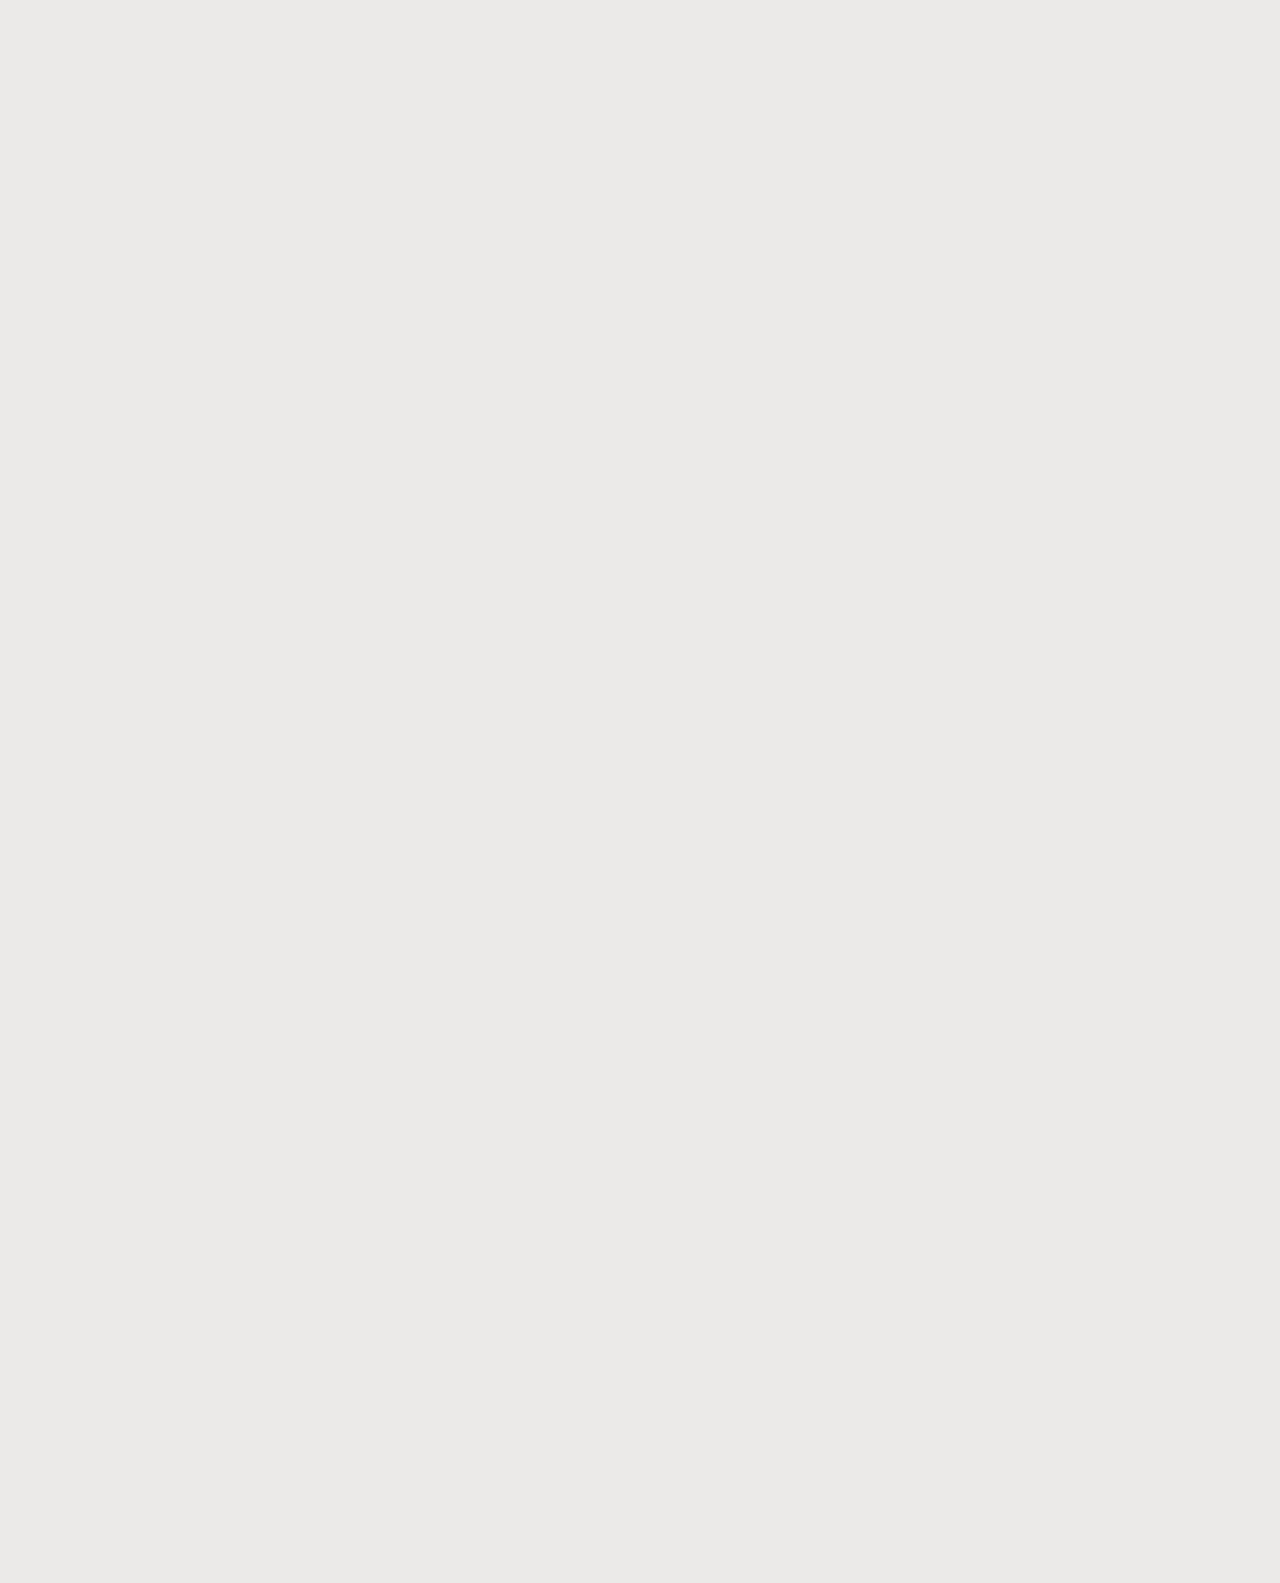
==== commit 28aba96b: "m4.1 (100%)" ====
--- a/index.html
+++ b/index.html
@@ -16,7 +16,7 @@
 <!-- Base URL -->
 <base href="" />
 <!-- Title -->
-<title>St Aloysius College - </title>
+<title>St Aloysius College - Home</title>
 <!-- Favicon -->
 <link rel="shortcut icon" href="favicon.ico" />
 <link rel="apple-touch-icon-precomposed" href="apple-touch-icon-precomposed.png" />
@@ -35,11 +35,6 @@
 <link type="text/css" rel="stylesheet" media="print"  href="_lib/css/print.css" /><!-- print -->
 <!-- CSS:LIBS -->
 <link type="text/css" rel="stylesheet" media="screen" href="_lib/css/slideshow.css" /><!-- slideshow -->
-<link type="text/css" rel="stylesheet" media="screen" href="_lib/css/video.css" /><!-- video -->
-<link type="text/css" rel="stylesheet" media="screen" href="_lib/js/video-js/video-js.fw.css" /><!-- videoJS Skin -->
-<link type="text/css" rel="stylesheet" media="screen" href="_lib/css/audio.css" /><!-- audio -->
-<link type="text/css" rel="stylesheet" media="screen" href="_lib/js/mejs/mediaelementplayer.css" /><!-- mejs -->
-<link type="text/css" rel="stylesheet" media="screen" href="_lib/js/mejs/mejs-fw-skin.css" /><!-- mejs skin -->
 <!-- CSS:CUSTOM -->
 <style type="text/css">
 	/*insert code here*/	
@@ -50,12 +45,8 @@
 <!-- JS:LIBS -->
 <script type="text/javascript" src="_lib/js/jquery.mobile.touch.js"></script><!-- touch gestures -->
 <script type="text/javascript" src="_lib/js/jquery.cycle.js"></script><!-- Cycle -->
-<script type="text/javascript" src="_lib/js/video-js/video.js"></script><!-- videoJS -->
-<script type="text/javascript" src="_lib/js/mejs/mediaelement-and-player.js"></script><!-- mejs -->
 <!-- JS:FW -->
 <script type="text/javascript" src="_lib/js/fw.utils.js"></script><!-- utils -->
-<script type="text/javascript" src="_lib/js/fw.widgets.js"></script><!-- widgets -->
-<script type="text/javascript" src="_lib/js/fw.media.js"></script><!-- media -->
 <script type="text/javascript" src="_lib/js/common.js"></script><!-- main -->
 <!-- JS:CUSTOM -->
 <script type="text/javascript">
@@ -64,7 +55,7 @@
 </head>
 
 <!-- BODY -->
-<body class="ps">
+<body id="home" class="ps">
 <!-- DEBUG -->
 <div id="debugInfo" class="nfp debug" data-on="" data-width=""></div>
 <!-- LOADER -->
@@ -80,7 +71,7 @@
 			<div id="nav" class="navItems nfp"><!--
 				--><a id="nav1" class="navItem" href="content.html">Our College</a><!--
 				--><a id="nav2" class="navItem" href="content.html">Enrolments</a><!--
-				--><a id="nav3" class="navItem selected" href="content.html">Learning &amp; Teaching</a><!--
+				--><a id="nav3" class="navItem" href="content.html">Learning &amp; Teaching</a><!--
 				--><a id="nav4" class="navItem" href="content-news-list.html">News &amp; Events</a><!--
 				--><a id="nav5" class="navItem" href="content.html">Our Community</a><!--
 				--><a id="nav6" class="navItem" href="content.html">Location &amp; Contact</a><!--
@@ -89,81 +80,58 @@
 	</div><!-- /HEADER -->	
 	<!-- BANNER -->
 	<div id="banner">
-		<img class="bgImg" src="_lib/img/banner-3.jpg" width="1280" height="250" alt=""/>
+		<img class="bgImg" src="_lib/img/banner-home-1.jpg" width="1280" height="490" alt=""/>
 		<div class="padder">
-			<!-- HEADLINE -->
-			<h1 class="headline">Learning &amp; Teaching</h1>
+			<div class="content acenter">
+				<h1>Bloom where<br />you're planted.</h1>
+				<p class="subline">Sed auctor neque eu tellus<br />rhoncus ut eleifend nibh por.</p>
+				<a href="#" class="btnBox"><span class="label">Read More</span></a>
+			</div>
 		</div>
 	</div><!-- /BANNER -->
+	<!-- WELCOME -->
+	<div id="welcome" class="section">
+		<div class="padder">
+			<h2 class="h2 acenter">Welcome to St Aloysius College</h2>
+			<div class="utils btns"><!--
+				--><a class="btnAction" href="#"><span class="label">Attend a Tour</span></a><!--
+				--><a class="btnAction" href="#"><span class="label">Request<br />a Prospectus</span></a><!--
+				--><a class="btnAction" href="#"><span class="label">Parent<br />Teacher Online</span></a><!--
+				--><a class="btnAction" href="#"><span class="label">Parent Portal</span></a><!--
+			--></div>
+		</div>
+	</div><!-- /WELCOME -->
 	<!-- CONTENT -->
-	<div id="content" class="">
+	<div id="content" class="grey">
 		<div class="padder clearfix">
-			<!-- MAIN -->
-			<div id="main" class="clearfix">
-				<!-- COLFULL -->
-				<div class="colFull">
-					<h1 class="h1 deco">Outdoor Education Program</h1>
-					<div class="contentViewport">
-						<p class="leaderText">Etiam at risus et justo dignissim congue onec congue lacinia dui, a porttitor lectus unc eu ullamcorper.</p>
-						<p>Quisque eget odio ac lectus vestibulum faucibus eget in metus. In pellentesque faucibus vestibulum. Nulla at nulla justo, eget luctus tortor. Nulla facilisi. Duis alivquet egestas purus in blandit. Curabitur vulputate, ligula lacinia scelerisque tempor, lacus lacus ornare ante, ac egestas est urna sit amet arcu.</p>
-						<p>Class aptent taciti sociosqu ad litora torquent per conubia nostra, per inceptos himenaeos. Sed augue sit amet leo consequat posuere. Vestibulum ante ipsum primis in faucibus orci luctus et ultrices posuere cubilia Curae; Proin vel ante a orci tempus eleifend ut et magna. Lorem ipsum dolor sit amet, consectetur adipiscing elit. Vivamus luctus urna sed urna ultricies ac tempor dui sagittis. In condimentum facilisis porta. Sed nec diam eu diam mattis viverra. Nulla fringilla.</p>
-						<h3>Etiam at risus et justo dignissim</h3>
-						<p>Quisque eget odio ac lectus vestibulum faucibus eget in metus. In pellentesque faucibus purus in blandit. Curabitur vulputate, ligula lacinia scelerisque tempor, lacus lacus. ornare. ante, ac egestas est sit amet arcu.</p>
-						<h4>Class aptent taciti sociosqu</h4>
-						<p>Ad litora torquent per conubia nostra, per <a href="#">inceptos himenaeos</a>. Sed augue sit amet leo posuere cubilia Curae; Proin vel ante a orci tempus eleifend ut et magna. Lorem ipsum dolor sit amet, <a href="#">consectetur adipiscing</a> elit. Vivamus luctus urna sed urna ultricies ac tempor dui sagittis.</p>
-						<h3>Eugiat consectetur nisl orci bibendum</h3>
-						<ul>
-							<li>In condimentum facilisis porta</li>
-							<li>Nulla fringilla, orci  ac euismod semper</li>
-							<li>Magna diam porttitor mauris, quis sollicitudin sapien justo in libero</li>
-							<li>Vestibulum mollis mauris enim. Morbi euismod magna ac lorem rutrum elementum
-								<ol>
-									<li>Condimentum</li>
-									<li>Porttitor mauris</li>
-									<li>Vestibulum</li>
-								</ol>
-							</li>
-						</ul>
-						<p>Quisque eget odio ac lectus vestibulum faucibus eget in metus. In pellentesque faucibus purus in blandit. Curabitur vulputate, ligula lacinia scelerisque tempor, lacus lacus. ornare. ante, ac egestas est sit amet arcu.</p>
-						<ol>
-							<li>In condimentum facilisis porta</li>
-							<li>Nulla fringilla, orci  ac euismod semper
-								<ul>
-									<li>Condimentum</li>
-									<li>Porttitor mauris</li>
-									<li>Vestibulum</li>
-								</ul>
-							</li>
-							<li>Magna diam porttitor mauris, quis sollicitudin sapien justo in libero</li>
-							<li>Vestibulum mollis mauris enim. Morbi euismod magna ac lorem rutrum elementum</li>
-						</ol>
-					</div>
-				</div><!-- /COLFULL -->
-			</div><!-- /MAIN -->
-			<!-- ASIDE -->
-			<div id="aside">
-				<!-- SIDENAV -->
-				<ul id="sideNav">
-					<li><a href="content.html"><span class="label">Curriculum Overview</span></a></li>
-					<li class="selected">
-						<a href="content.html"><span class="label">Co-Curricular Activities</span></a>
-						<ul>
-							<li><a href="content.html"><i class="icon icon-chevron-right"></i><span class="label">Sports</span></a></li>
-							<li><a href="content.html"><i class="icon icon-chevron-right"></i><span class="label">Production</span></a></li>
-							<li><a href="content.html"><i class="icon icon-chevron-right"></i><span class="label">Debating</span></a></li>
-							<li><a href="content.html"><i class="icon icon-chevron-right"></i><span class="label">Social Justice</span></a></li>
-							<li class="selected"><a href="content.html"><i class="icon icon-chevron-right"></i><span class="label">Outdoor Education Program</span></a></li>
-							<li><a href="content.html"><i class="icon icon-chevron-right"></i><span class="label">Italy Trip</span></a></li>
-							<li><a href="content.html"><i class="icon icon-chevron-right"></i><span class="label">Music Camp</span></a></li>
-						</ul>	
-					</li>
-					<li><a href="content-forms.html"><span class="label">Forms</span></a></li>
-					<li><a href="content-kitchensink.html"><span class="label">Kitchen Sink</span></a></li>
-					<li><a href="content-news-list.html"><span class="label">News listing</span></a></li>
-					<li><a href="content-event-list.html"><span class="label">Events listing</span></a></li>
-					<li><a href="content-resource-list.html"><span class="label">Resources listing</span></a></li>
-				</ul><!-- /SIDENAV -->
-			</div><!-- /ASIDE -->
+			<h2 class="h2 big acenter">News from St Aloysius College</h2>
+			<!-- LISTING -->
+			<div class="listing news acenter">
+				<!-- ITEM -->
+				<a class="itemTile news" href="#">
+					<span class="imgThumb"><img src="___samples/ph-news.gif" width="250" height="165" alt="" /></span>
+					<span class="padder contentViewport">
+						<span class="date">26 APRIL, 2014</span>
+						<span class="title">Lorem ipsum dolor sit amet magna carta</span>
+					</span>
+				</a><!-- /ITEM -->
+				<!-- ITEM -->
+				<a class="itemTile news" href="#">
+					<span class="imgThumb"><img src="___samples/ph-news.gif" width="250" height="165" alt="" /></span>
+					<span class="padder contentViewport">
+						<span class="date">26 APRIL, 2014</span>
+						<span class="title">Aliquet egestas purus in blandit curabitur vulputate ligula</span>
+					</span>
+				</a><!-- /ITEM -->
+				<!-- ITEM -->
+				<a class="itemTile news" href="#">
+					<span class="imgThumb"><img src="___samples/ph-news.gif" width="250" height="165" alt="" /></span>
+					<span class="padder contentViewport">
+						<span class="date">26 APRIL, 2014</span>
+						<span class="title">Lorem ipsum dolor sit amet magna carta</span>
+					</span>
+				</a><!-- /ITEM -->
+			</div><!-- /LISTING -->
 		</div>
 	</div><!-- /CONTENT -->
 	<!-- FOOTER -->
--- a/_lib/css/common.css
+++ b/_lib/css/common.css
@@ -708,6 +708,11 @@
 /* extend utils.news */
 .utils.news { width:536px; /*250x2+36*/ }
 
+/* extend utils.btns */
+.utils.btns 			{ display:table; width:100%; text-align:center; }
+.utils.btns.left 	{ text-align:left; }
+.utils.btns.right	{ text-align:right; }
+
 /* -------------------------------------------------------------------------- */
 /* utilsHeading */
 .utilsHeading { display:table; width:100%; }
@@ -820,7 +825,7 @@
 /* container */
 .itemTile { 
 	display:inline-block; width:auto; height:auto; margin:18px; padding:0; overflow:hidden;
-	background:#fff; vertical-align:top;
+	background:#fff; vertical-align:top; text-align:left;
 	/*box-shadow*/-webkit-box-shadow:0px 0px 6px 0px rgba(0,0,0,0.15); box-shadow:0px 0px 6px 0px rgba(0,0,0,0.15);
 	/*border-radius*/-webkit-border-radius:3px; border-radius:3px;
 	/*background-clip*/-moz-background-clip:padding; -webkit-background-clip:padding; background-clip:padding-box;
@@ -1018,8 +1023,31 @@
    common - BUTTONS
    ========================================================================== */
 
-/* buttons stuff ... */
-
+/* -------------------------------------------------------------------------- */
+/* btnAction */
+.btnAction,
+.btnAction:visited { 
+	display:inline-block;  width:auto; min-width:150px; height:auto; margin:3px; padding:14px 25px; overflow:hidden;
+	color:#fff; background:#79b5e2;
+	text-decoration:none!important; outline:0 none!important;
+	font-size:22px; font-weight:700; line-height:26px; font-style:italic; text-align:center;
+	/*border-radius*/-webkit-border-radius:6px; border-radius:6px;
+	/*background-clip*/-moz-background-clip:padding; -webkit-background-clip:padding; background-clip:padding-box; }
+	
+	/* align anchor */
+	.btnAction:before { 
+		content:'';
+		display:inline-block; width:1px; height:52px; margin:0; padding:0; overflow:hidden; vertical-align:middle;
+		font-size:0; line-height:0; }
+	
+	/* label */
+	.btnAction .label { 
+		display:inline-block; max-height:52px;/*2 lines*/ vertical-align:middle; }
+		
+/* interaction */
+.no-touch .btnAction:hover,
+.no-touch .btnAction:focus,
+.touch .btnAction:active { color:#79b5e2; background:#fff; }
 
 
 /* ==========================================================================
@@ -1048,12 +1076,46 @@
    section - HOME
    ========================================================================== */
 
-
-
-/* home stuff ... */
-
+/* -------------------------------------------------------------------------- */
+/* common */
+
+/* heading */
+#home h2.h2 		{ padding:40px 0 26px 0; }
+#home h2.h2.big { padding:55px 0 40px 0; }
+
+/* -------------------------------------------------------------------------- */
+/* banner */
+#home #banner .bgImg,
+#home #banner > .padder { height:490px; }
+
+	/* content */
+	#home #banner .content { 
+		position:absolute; top:140px; right:70px; width:360px;
+		color:#fff; font-style:italic; }
+		
+		#home #banner .content:before { 
+			content:'';
+			display:block; position:absolute; top:-40px; right:-40px; width:110px; height:100px;
+			background:url(../img/img-flower-deco.png) top right no-repeat; }
+		
+		#home #banner .content h1 { margin:0; font-size:53px; line-height:1em; }
+		#home #banner .content p { margin:14px 0 0 0; font-size:22px; line-height:1.1em; }
+		#home #banner .content .btnBox { margin:24px 0 0 0; }
+
+/* -------------------------------------------------------------------------- */
+/* welcome */
+#welcome { background:#57a2db; overflow:hidden; }
+	#welcome h2.h2 { color:#fff; }
+	#welcome .utils { margin-bottom:48px; }   
+	
+/* -------------------------------------------------------------------------- */
+/* news */
+
+/* listing */
+#home .listing.news { padding-bottom:60px; }
+	#home .itemTile.news { margin:0 18px 36px 18px; }
    
-   
+	 
 /* ==========================================================================
    Common Styles
    Author: JX 20120127
